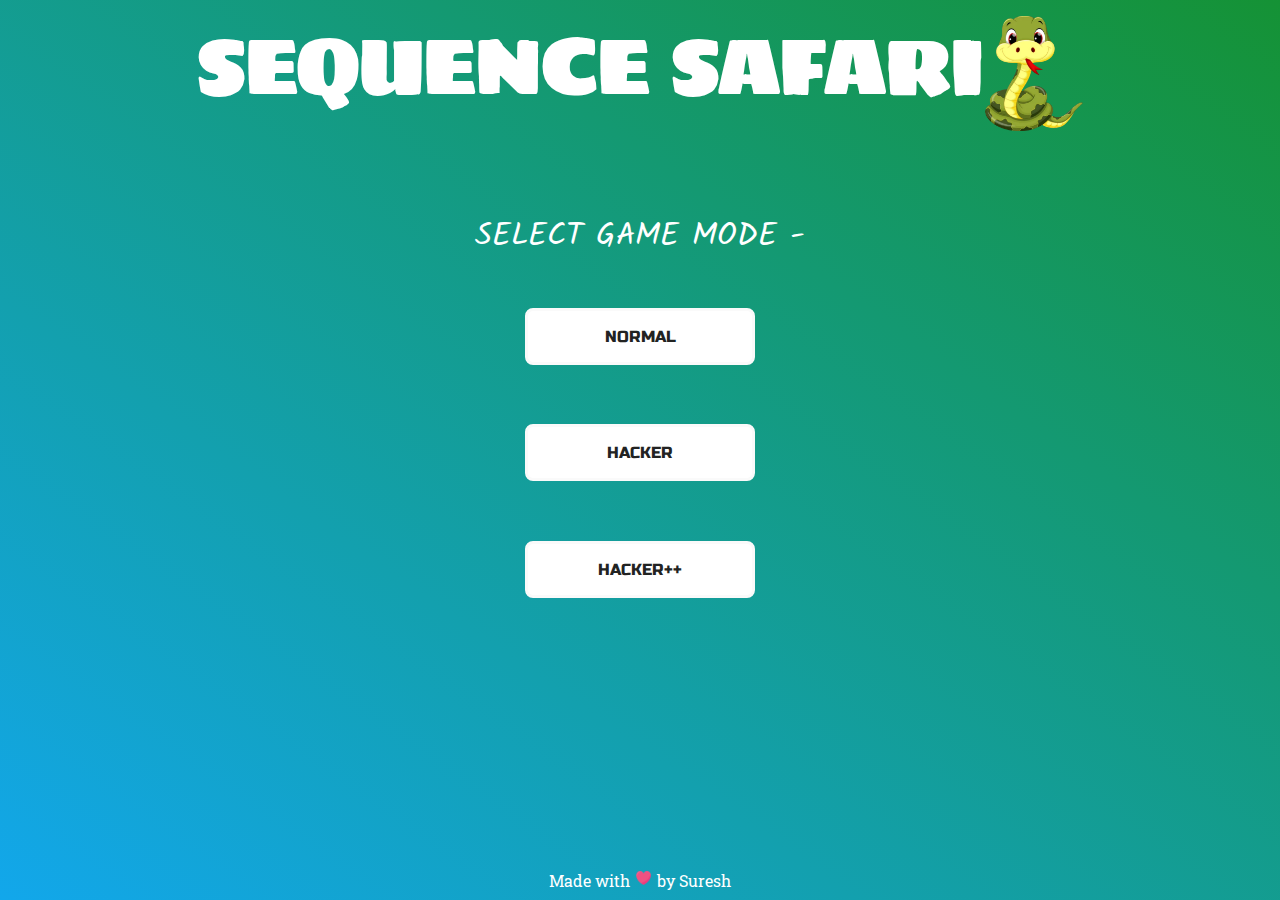
==== index.html @ 435b49c0 "Update" ====
<!DOCTYPE html>
<html lang="en">

<head>
    <meta charset="UTF-8">
    <meta http-equiv="X-UA-Compatible" content="IE=edge">
    <meta name="viewport" content="width=device-width, initial-scale=1.0">
    <title>Sequence Safari</title>
    <link rel="preconnect" href="https://fonts.googleapis.com">
    <link rel="preconnect" href="https://fonts.gstatic.com" crossorigin>
    <link href="https://fonts.googleapis.com/css2?family=Pacifico&family=Sigmar&display=swap" rel="stylesheet">
    <link rel="preconnect" href="https://fonts.googleapis.com">
    <link rel="preconnect" href="https://fonts.gstatic.com" crossorigin>
    <link href="https://fonts.googleapis.com/css2?family=Kalam:wght@700&display=swap" rel="stylesheet">
    <link rel="preconnect" href="https://fonts.googleapis.com">
    <link rel="preconnect" href="https://fonts.gstatic.com" crossorigin>
    <link href="https://fonts.googleapis.com/css2?family=Russo+One&display=swap" rel="stylesheet">
    <link rel="preconnect" href="https://fonts.googleapis.com">
    <link rel="preconnect" href="https://fonts.gstatic.com" crossorigin>
    <link href="https://fonts.googleapis.com/css2?family=Roboto+Slab&display=swap" rel="stylesheet">
    <link rel="stylesheet" href="styles.css">
</head>

<body>
    <header class="heading">
        <p class="gameName">SEQUENCE SAFARI</p>
        <img class="snakeImg" src="images/image_2023-05-04_222039717-removebg-preview.png">
    </header>
    <p class="modes">SELECT GAME MODE -</p>
    <section class="btns">
        <a class="normalMode" href="NORMAL MODE/index.html">NORMAL</a>
        <a class="hackerMode" href="HACKER MODE/index.html">HACKER</a>
        <a class="hacker_Mode" href="HACKER++ MODE/index.html">HACKER++</a>
    </section>
    <footer class="footer">
        <p class="madeBy">Made with <span><img class="heart" src="images/Heart.png"></span> by <a
                href="https://github.com/Suresh-75" target="_blank">Suresh</a>
        </p>
    </footer>
    <script src="main.js" type="module"></script>
</body>

</html>
---- styles.css ----
* {
    margin: 0;
    padding: 0;
    font-family: 'Roboto Slab', serif;
}

body {
    background: linear-gradient(to right top, #12A7EB, #159235);
    background-repeat: no-repeat;
    min-height: 100vh;
    margin: 0;
    padding: 0;
}

.heading {
    display: flex;
    justify-content: center;
}

.gameName {
    font-family: 'Sigmar', cursive;
    font-size: 5rem;
    color: white;
    display: inline-block;
}

.snakeImg {
    width: 100px;
    margin-top: 1rem;
}

.heart {
    width: 15px;
    margin: 2px;
}

.btns {
    padding-top: 1.5rem;
    display: grid;
    grid-template-rows: repeat(4, 1fr);
    gap: 1rem;
    flex-direction: column;
    justify-content: center;
    align-items: center;
    height: 50vmin;
}

.modes {
    margin-top: 5rem;
    text-align: center;
    color: white;
    font-size: 2rem;
    font-family: 'Kalam', cursive;
}

.normalMode {
    margin-top: 5rem;
    border: 3px solid rgb(250, 250, 250);
    transition: 0.2s;
    width: 12rem;
}

.normalMode:hover {
    border: 3px solid rgb(99, 203, 47);
    letter-spacing: 2px;
    box-shadow: 0px 0px 10px green;
    color: rgb(99, 203, 47);
}

.hackerMode {
    margin-top: 5rem;
    border: 3px solid rgb(250, 250, 250);
    transition: 0.3s;
}

.hackerMode:hover {
    border: 3px solid rgb(183, 144, 19);
    letter-spacing: 2px;
    color: rgb(183, 144, 19);
    box-shadow: 0px 0px 10px rgb(193, 158, 44);
}

.hacker_Mode {
    margin-top: 5rem;
    border: 3px solid rgb(250, 250, 250);
    transition: 0.3s;
}

.hacker_Mode:hover {
    border: 3px solid rgb(211, 0, 0);
    letter-spacing: 2px;
    box-shadow: 0px 0px 10px rgb(255, 0, 0);
    color: rgb(210, 0, 0);
}

.btns>a {
    background-color: white;
    padding: 1rem;
    margin: 1rem;
    text-align: center;
    text-decoration: none;
    color: rgb(34, 35, 34);
    border-radius: 0.5rem;
    font-family: 'Russo One', sans-serif;
}


.madeBy {
    text-align: center;
    color: white;
    font-family: 'Roboto Slab', serif;
    position: absolute;
    bottom: 1%;
}

.madeBy a {
    text-decoration: none;
    color: white;
    transition: 0.2s;
}

.madeBy a:hover {
    text-decoration: none;
    color: rgb(0, 0, 0);
}

.footer {
    display: flex;
    justify-content: center;
    align-items: center;
}
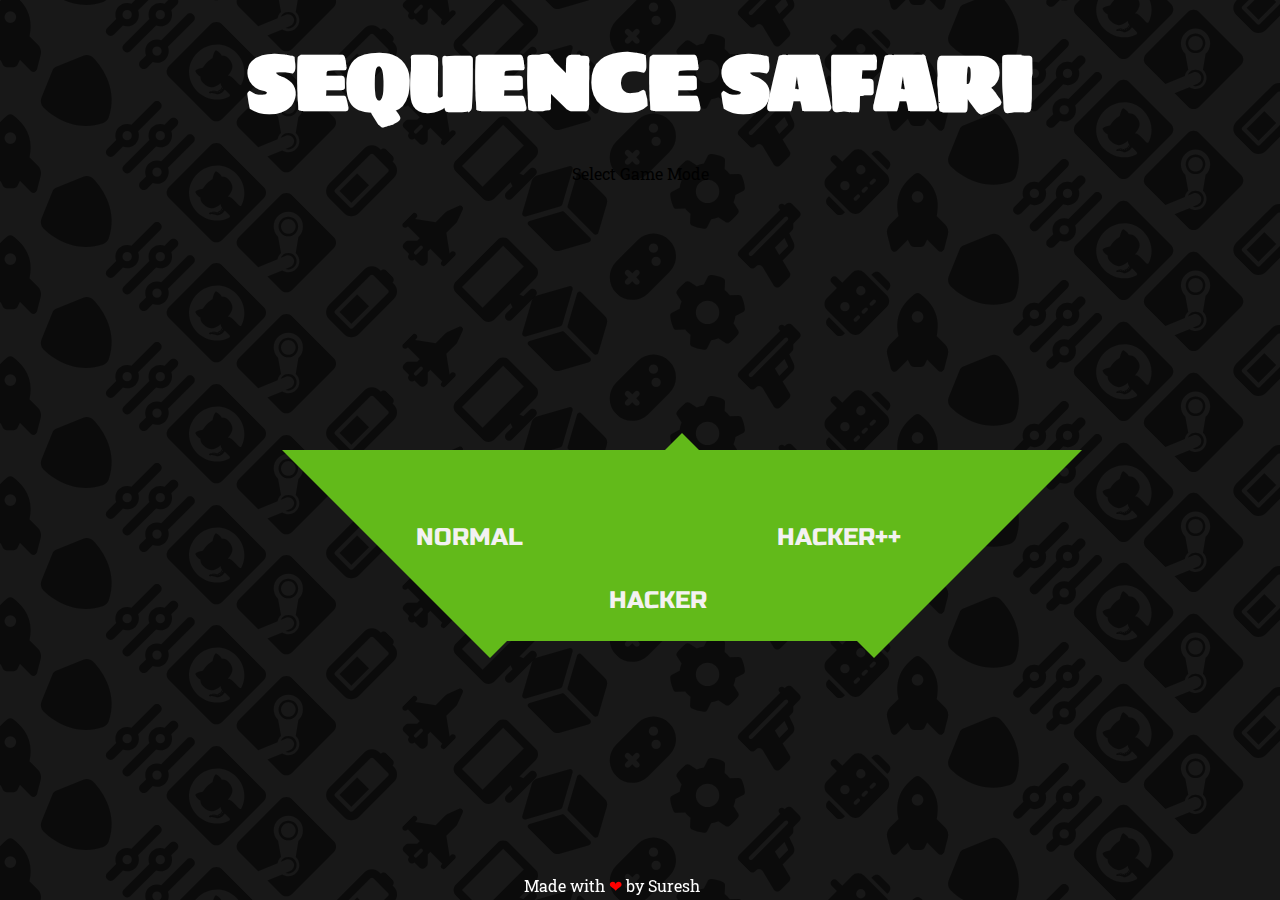
==== commit 1cea447d: "HomePageUpdate" ====
--- a/index.html
+++ b/index.html
@@ -5,7 +5,6 @@
     <meta charset="UTF-8">
     <meta http-equiv="X-UA-Compatible" content="IE=edge">
     <meta name="viewport" content="width=device-width, initial-scale=1.0">
-    <title>Sequence Safari</title>
     <link rel="preconnect" href="https://fonts.googleapis.com">
     <link rel="preconnect" href="https://fonts.gstatic.com" crossorigin>
     <link href="https://fonts.googleapis.com/css2?family=Pacifico&family=Sigmar&display=swap" rel="stylesheet">
@@ -19,25 +18,7133 @@
     <link rel="preconnect" href="https://fonts.gstatic.com" crossorigin>
     <link href="https://fonts.googleapis.com/css2?family=Roboto+Slab&display=swap" rel="stylesheet">
     <link rel="stylesheet" href="styles.css">
+    <title>Document</title>
 </head>
 
+
 <body>
-    <header class="heading">
-        <p class="gameName">SEQUENCE SAFARI</p>
-        <img class="snakeImg" src="images/image_2023-05-04_222039717-removebg-preview.png">
-    </header>
-    <p class="modes">SELECT GAME MODE -</p>
-    <section class="btns">
-        <a class="normalMode" href="NORMAL MODE/index.html">NORMAL</a>
-        <a class="hackerMode" href="HACKER MODE/index.html">HACKER</a>
-        <a class="hacker_Mode" href="HACKER++ MODE/index.html">HACKER++</a>
+
+    <section>
+        <main class="mainContainer">
+            <h1 class="gameName">SEQUENCE SAFARI</h1>
+            <p>Select Game Mode</p>
+            <main class="btns">
+                <span class="normalTri"></span><a href="NORMAL MODE/index.html" class="normalMode">NORMAL</a>
+                <span class="hackerTri"></span><a href="HACKER MODE/index.html" class="hackerMode">HACKER</a>
+                <span class="hackerPlusTri"></span><a href="HACKER++ MODE/index.html"
+                    class="hackerPlusMode">HACKER++</a>
+            </main>
+            <p class="madeBy">Made with <span class="heart"> &#10084;</span> by <a class="myName"
+                    href="https://github.com/Suresh-75" target="_blank">Suresh</a></p>
+        </main>
+
+        <div class="rows">
+            <div>
+                <i>
+                    <svg xmlns="http://www.w3.org/2000/svg"
+                        viewBox="0 0 576 512"><!--! Font Awesome Pro 6.4.0 by @fontawesome - https://fontawesome.com License - https://fontawesome.com/license (Commercial License) Copyright 2023 Fonticons, Inc. -->
+                        <path
+                            d="M64 0C28.7 0 0 28.7 0 64V352c0 35.3 28.7 64 64 64H240l-10.7 32H160c-17.7 0-32 14.3-32 32s14.3 32 32 32H416c17.7 0 32-14.3 32-32s-14.3-32-32-32H346.7L336 416H512c35.3 0 64-28.7 64-64V64c0-35.3-28.7-64-64-64H64zM512 64V288H64V64H512z" />
+                    </svg>
+                </i>
+                <i>
+                    <svg xmlns="http://www.w3.org/2000/svg"
+                        viewBox="0 0 448 512"><!--! Font Awesome Pro 6.4.0 by @fontawesome - https://fontawesome.com License - https://fontawesome.com/license (Commercial License) Copyright 2023 Fonticons, Inc. -->
+                        <path
+                            d="M201 10.3c14.3-7.8 31.6-7.8 46 0L422.3 106c5.1 2.8 8.3 8.2 8.3 14s-3.2 11.2-8.3 14L231.7 238c-4.8 2.6-10.5 2.6-15.3 0L25.7 134c-5.1-2.8-8.3-8.2-8.3-14s3.2-11.2 8.3-14L201 10.3zM23.7 170l176 96c5.1 2.8 8.3 8.2 8.3 14V496c0 5.6-3 10.9-7.8 13.8s-10.9 3-15.8 .3L25 423.1C9.6 414.7 0 398.6 0 381V184c0-5.6 3-10.9 7.8-13.8s10.9-3 15.8-.3zm400.7 0c5-2.7 11-2.6 15.8 .3s7.8 8.1 7.8 13.8V381c0 17.6-9.6 33.7-25 42.1L263.7 510c-5 2.7-11 2.6-15.8-.3s-7.8-8.1-7.8-13.8V280c0-5.9 3.2-11.2 8.3-14l176-96z" />
+                    </svg>
+                </i>
+                <i>
+                    <svg xmlns="http://www.w3.org/2000/svg"
+                        viewBox="0 0 640 512"><!--! Font Awesome Pro 6.4.0 by @fontawesome - https://fontawesome.com License - https://fontawesome.com/license (Commercial License) Copyright 2023 Fonticons, Inc. -->
+                        <path
+                            d="M192 64C86 64 0 150 0 256S86 448 192 448H448c106 0 192-86 192-192s-86-192-192-192H192zM496 168a40 40 0 1 1 0 80 40 40 0 1 1 0-80zM392 304a40 40 0 1 1 80 0 40 40 0 1 1 -80 0zM168 200c0-13.3 10.7-24 24-24s24 10.7 24 24v32h32c13.3 0 24 10.7 24 24s-10.7 24-24 24H216v32c0 13.3-10.7 24-24 24s-24-10.7-24-24V280H136c-13.3 0-24-10.7-24-24s10.7-24 24-24h32V200z" />
+                    </svg>
+                </i>
+                <i>
+                    <svg xmlns="http://www.w3.org/2000/svg"
+                        viewBox="0 0 512 512"><!--! Font Awesome Pro 6.4.0 by @fontawesome - https://fontawesome.com License - https://fontawesome.com/license (Commercial License) Copyright 2023 Fonticons, Inc. -->
+                        <path
+                            d="M495.9 166.6c3.2 8.7 .5 18.4-6.4 24.6l-43.3 39.4c1.1 8.3 1.7 16.8 1.7 25.4s-.6 17.1-1.7 25.4l43.3 39.4c6.9 6.2 9.6 15.9 6.4 24.6c-4.4 11.9-9.7 23.3-15.8 34.3l-4.7 8.1c-6.6 11-14 21.4-22.1 31.2c-5.9 7.2-15.7 9.6-24.5 6.8l-55.7-17.7c-13.4 10.3-28.2 18.9-44 25.4l-12.5 57.1c-2 9.1-9 16.3-18.2 17.8c-13.8 2.3-28 3.5-42.5 3.5s-28.7-1.2-42.5-3.5c-9.2-1.5-16.2-8.7-18.2-17.8l-12.5-57.1c-15.8-6.5-30.6-15.1-44-25.4L83.1 425.9c-8.8 2.8-18.6 .3-24.5-6.8c-8.1-9.8-15.5-20.2-22.1-31.2l-4.7-8.1c-6.1-11-11.4-22.4-15.8-34.3c-3.2-8.7-.5-18.4 6.4-24.6l43.3-39.4C64.6 273.1 64 264.6 64 256s.6-17.1 1.7-25.4L22.4 191.2c-6.9-6.2-9.6-15.9-6.4-24.6c4.4-11.9 9.7-23.3 15.8-34.3l4.7-8.1c6.6-11 14-21.4 22.1-31.2c5.9-7.2 15.7-9.6 24.5-6.8l55.7 17.7c13.4-10.3 28.2-18.9 44-25.4l12.5-57.1c2-9.1 9-16.3 18.2-17.8C227.3 1.2 241.5 0 256 0s28.7 1.2 42.5 3.5c9.2 1.5 16.2 8.7 18.2 17.8l12.5 57.1c15.8 6.5 30.6 15.1 44 25.4l55.7-17.7c8.8-2.8 18.6-.3 24.5 6.8c8.1 9.8 15.5 20.2 22.1 31.2l4.7 8.1c6.1 11 11.4 22.4 15.8 34.3zM256 336a80 80 0 1 0 0-160 80 80 0 1 0 0 160z" />
+                    </svg>
+                </i>
+                <i>
+                    <svg xmlns="http://www.w3.org/2000/svg"
+                        viewBox="0 0 576 512"><!--! Font Awesome Pro 6.4.0 by @fontawesome - https://fontawesome.com License - https://fontawesome.com/license (Commercial License) Copyright 2023 Fonticons, Inc. -->
+                        <path
+                            d="M528 56c0-13.3-10.7-24-24-24s-24 10.7-24 24v8H32C14.3 64 0 78.3 0 96V208c0 17.7 14.3 32 32 32H42c20.8 0 36.1 19.6 31 39.8L33 440.2c-2.4 9.6-.2 19.7 5.8 27.5S54.1 480 64 480h96c14.7 0 27.5-10 31-24.2L217 352H321.4c23.7 0 44.8-14.9 52.7-37.2L400.9 240H432c8.5 0 16.6-3.4 22.6-9.4L477.3 208H544c17.7 0 32-14.3 32-32V96c0-17.7-14.3-32-32-32H528V56zM321.4 304H229l16-64h105l-21 58.7c-1.1 3.2-4.2 5.3-7.5 5.3zM80 128H464c8.8 0 16 7.2 16 16s-7.2 16-16 16H80c-8.8 0-16-7.2-16-16s7.2-16 16-16z" />
+                    </svg>
+                </i>
+                <i>
+                    <svg xmlns="http://www.w3.org/2000/svg"
+                        viewBox="0 0 640 512"><!--! Font Awesome Pro 6.4.0 by @fontawesome - https://fontawesome.com License - https://fontawesome.com/license (Commercial License) Copyright 2023 Fonticons, Inc. -->
+                        <path
+                            d="M320 0c17.7 0 32 14.3 32 32V96H472c39.8 0 72 32.2 72 72V440c0 39.8-32.2 72-72 72H168c-39.8 0-72-32.2-72-72V168c0-39.8 32.2-72 72-72H288V32c0-17.7 14.3-32 32-32zM208 384c-8.8 0-16 7.2-16 16s7.2 16 16 16h32c8.8 0 16-7.2 16-16s-7.2-16-16-16H208zm96 0c-8.8 0-16 7.2-16 16s7.2 16 16 16h32c8.8 0 16-7.2 16-16s-7.2-16-16-16H304zm96 0c-8.8 0-16 7.2-16 16s7.2 16 16 16h32c8.8 0 16-7.2 16-16s-7.2-16-16-16H400zM264 256a40 40 0 1 0 -80 0 40 40 0 1 0 80 0zm152 40a40 40 0 1 0 0-80 40 40 0 1 0 0 80zM48 224H64V416H48c-26.5 0-48-21.5-48-48V272c0-26.5 21.5-48 48-48zm544 0c26.5 0 48 21.5 48 48v96c0 26.5-21.5 48-48 48H576V224h16z" />
+                    </svg>
+                </i>
+                <i>
+                    <svg xmlns="http://www.w3.org/2000/svg"
+                        viewBox="0 0 512 512"><!--! Font Awesome Pro 6.4.0 by @fontawesome - https://fontawesome.com License - https://fontawesome.com/license (Commercial License) Copyright 2023 Fonticons, Inc. -->
+                        <path
+                            d="M156.6 384.9L125.7 354c-8.5-8.5-11.5-20.8-7.7-32.2c3-8.9 7-20.5 11.8-33.8L24 288c-8.6 0-16.6-4.6-20.9-12.1s-4.2-16.7 .2-24.1l52.5-88.5c13-21.9 36.5-35.3 61.9-35.3l82.3 0c2.4-4 4.8-7.7 7.2-11.3C289.1-4.1 411.1-8.1 483.9 5.3c11.6 2.1 20.6 11.2 22.8 22.8c13.4 72.9 9.3 194.8-111.4 276.7c-3.5 2.4-7.3 4.8-11.3 7.2v82.3c0 25.4-13.4 49-35.3 61.9l-88.5 52.5c-7.4 4.4-16.6 4.5-24.1 .2s-12.1-12.2-12.1-20.9V380.8c-14.1 4.9-26.4 8.9-35.7 11.9c-11.2 3.6-23.4 .5-31.8-7.8zM384 168a40 40 0 1 0 0-80 40 40 0 1 0 0 80z" />
+                    </svg>
+                </i>
+                <i>
+                    <svg xmlns="http://www.w3.org/2000/svg"
+                        viewBox="0 0 512 512"><!--! Font Awesome Pro 6.4.0 by @fontawesome - https://fontawesome.com License - https://fontawesome.com/license (Commercial License) Copyright 2023 Fonticons, Inc. -->
+                        <path
+                            d="M256 0c4.6 0 9.2 1 13.4 2.9L457.7 82.8c22 9.3 38.4 31 38.3 57.2c-.5 99.2-41.3 280.7-213.6 363.2c-16.7 8-36.1 8-52.8 0C57.3 420.7 16.5 239.2 16 140c-.1-26.2 16.3-47.9 38.3-57.2L242.7 2.9C246.8 1 251.4 0 256 0z" />
+                    </svg>
+                </i>
+                <i>
+                    <svg xmlns="http://www.w3.org/2000/svg"
+                        viewBox="0 0 512 512"><!--! Font Awesome Pro 6.4.0 by @fontawesome - https://fontawesome.com License - https://fontawesome.com/license (Commercial License) Copyright 2023 Fonticons, Inc. -->
+                        <path
+                            d="M0 416c0 17.7 14.3 32 32 32l54.7 0c12.3 28.3 40.5 48 73.3 48s61-19.7 73.3-48L480 448c17.7 0 32-14.3 32-32s-14.3-32-32-32l-246.7 0c-12.3-28.3-40.5-48-73.3-48s-61 19.7-73.3 48L32 384c-17.7 0-32 14.3-32 32zm128 0a32 32 0 1 1 64 0 32 32 0 1 1 -64 0zM320 256a32 32 0 1 1 64 0 32 32 0 1 1 -64 0zm32-80c-32.8 0-61 19.7-73.3 48L32 224c-17.7 0-32 14.3-32 32s14.3 32 32 32l246.7 0c12.3 28.3 40.5 48 73.3 48s61-19.7 73.3-48l54.7 0c17.7 0 32-14.3 32-32s-14.3-32-32-32l-54.7 0c-12.3-28.3-40.5-48-73.3-48zM192 128a32 32 0 1 1 0-64 32 32 0 1 1 0 64zm73.3-64C253 35.7 224.8 16 192 16s-61 19.7-73.3 48L32 64C14.3 64 0 78.3 0 96s14.3 32 32 32l86.7 0c12.3 28.3 40.5 48 73.3 48s61-19.7 73.3-48L480 128c17.7 0 32-14.3 32-32s-14.3-32-32-32L265.3 64z" />
+                    </svg>
+                </i>
+                <i>
+                    <svg xmlns="http://www.w3.org/2000/svg"
+                        viewBox="0 0 448 512"><!--! Font Awesome Pro 6.4.0 by @fontawesome - https://fontawesome.com License - https://fontawesome.com/license (Commercial License) Copyright 2023 Fonticons, Inc. -->
+                        <path
+                            d="M400 32H48C21.5 32 0 53.5 0 80v352c0 26.5 21.5 48 48 48h352c26.5 0 48-21.5 48-48V80c0-26.5-21.5-48-48-48zM277.3 415.7c-8.4 1.5-11.5-3.7-11.5-8 0-5.4.2-33 .2-55.3 0-15.6-5.2-25.5-11.3-30.7 37-4.1 76-9.2 76-73.1 0-18.2-6.5-27.3-17.1-39 1.7-4.3 7.4-22-1.7-45-13.9-4.3-45.7 17.9-45.7 17.9-13.2-3.7-27.5-5.6-41.6-5.6-14.1 0-28.4 1.9-41.6 5.6 0 0-31.8-22.2-45.7-17.9-9.1 22.9-3.5 40.6-1.7 45-10.6 11.7-15.6 20.8-15.6 39 0 63.6 37.3 69 74.3 73.1-4.8 4.3-9.1 11.7-10.6 22.3-9.5 4.3-33.8 11.7-48.3-13.9-9.1-15.8-25.5-17.1-25.5-17.1-16.2-.2-1.1 10.2-1.1 10.2 10.8 5 18.4 24.2 18.4 24.2 9.7 29.7 56.1 19.7 56.1 19.7 0 13.9.2 36.5.2 40.6 0 4.3-3 9.5-11.5 8-66-22.1-112.2-84.9-112.2-158.3 0-91.8 70.2-161.5 162-161.5S388 165.6 388 257.4c.1 73.4-44.7 136.3-110.7 158.3zm-98.1-61.1c-1.9.4-3.7-.4-3.9-1.7-.2-1.5 1.1-2.8 3-3.2 1.9-.2 3.7.6 3.9 1.9.3 1.3-1 2.6-3 3zm-9.5-.9c0 1.3-1.5 2.4-3.5 2.4-2.2.2-3.7-.9-3.7-2.4 0-1.3 1.5-2.4 3.5-2.4 1.9-.2 3.7.9 3.7 2.4zm-13.7-1.1c-.4 1.3-2.4 1.9-4.1 1.3-1.9-.4-3.2-1.9-2.8-3.2.4-1.3 2.4-1.9 4.1-1.5 2 .6 3.3 2.1 2.8 3.4zm-12.3-5.4c-.9 1.1-2.8.9-4.3-.6-1.5-1.3-1.9-3.2-.9-4.1.9-1.1 2.8-.9 4.3.6 1.3 1.3 1.8 3.3.9 4.1zm-9.1-9.1c-.9.6-2.6 0-3.7-1.5s-1.1-3.2 0-3.9c1.1-.9 2.8-.2 3.7 1.3 1.1 1.5 1.1 3.3 0 4.1zm-6.5-9.7c-.9.9-2.4.4-3.5-.6-1.1-1.3-1.3-2.8-.4-3.5.9-.9 2.4-.4 3.5.6 1.1 1.3 1.3 2.8.4 3.5zm-6.7-7.4c-.4.9-1.7 1.1-2.8.4-1.3-.6-1.9-1.7-1.5-2.6.4-.6 1.5-.9 2.8-.4 1.3.7 1.9 1.8 1.5 2.6z" />
+                    </svg>
+                </i>
+                <i>
+                    <svg xmlns="http://www.w3.org/2000/svg"
+                        viewBox="0 0 448 512"><!--! Font Awesome Pro 6.4.0 by @fontawesome - https://fontawesome.com License - https://fontawesome.com/license (Commercial License) Copyright 2023 Fonticons, Inc. -->
+                        <path
+                            d="M185.2 356.5c7.7-18.5-1-39.7-19.6-47.4l-29.5-12.2c11.4-4.3 24.3-4.5 36.4.5 12.2 5.1 21.6 14.6 26.7 26.7 5 12.2 5 25.6-.1 37.7-10.5 25.1-39.4 37-64.6 26.5-11.6-4.8-20.4-13.6-25.4-24.2l28.5 11.8c18.6 7.8 39.9-.9 47.6-19.4zM400 32H48C21.5 32 0 53.5 0 80v160.7l116.6 48.1c12-8.2 26.2-12.1 40.7-11.3l55.4-80.2v-1.1c0-48.2 39.3-87.5 87.6-87.5s87.6 39.3 87.6 87.5c0 49.2-40.9 88.7-89.6 87.5l-79 56.3c1.6 38.5-29.1 68.8-65.7 68.8-31.8 0-58.5-22.7-64.5-52.7L0 319.2V432c0 26.5 21.5 48 48 48h352c26.5 0 48-21.5 48-48V80c0-26.5-21.5-48-48-48zm-99.7 222.5c-32.2 0-58.4-26.1-58.4-58.3s26.2-58.3 58.4-58.3 58.4 26.2 58.4 58.3-26.2 58.3-58.4 58.3zm.1-14.6c24.2 0 43.9-19.6 43.9-43.8 0-24.2-19.6-43.8-43.9-43.8-24.2 0-43.9 19.6-43.9 43.8 0 24.2 19.7 43.8 43.9 43.8z" />
+                    </svg>
+                </i>
+                <i>
+                    <svg xmlns="http://www.w3.org/2000/svg"
+                        viewBox="0 0 576 512"><!--! Font Awesome Pro 6.4.0 by @fontawesome - https://fontawesome.com License - https://fontawesome.com/license (Commercial License) Copyright 2023 Fonticons, Inc. -->
+                        <path
+                            d="M464 160c8.8 0 16 7.2 16 16V336c0 8.8-7.2 16-16 16H80c-8.8 0-16-7.2-16-16V176c0-8.8 7.2-16 16-16H464zM80 96C35.8 96 0 131.8 0 176V336c0 44.2 35.8 80 80 80H464c44.2 0 80-35.8 80-80V320c17.7 0 32-14.3 32-32V224c0-17.7-14.3-32-32-32V176c0-44.2-35.8-80-80-80H80zm208 96H96V320H288V192z" />
+                    </svg>
+                </i>
+                <i>
+                    <svg xmlns="http://www.w3.org/2000/svg"
+                        viewBox="0 0 640 512"><!--! Font Awesome Pro 6.4.0 by @fontawesome - https://fontawesome.com License - https://fontawesome.com/license (Commercial License) Copyright 2023 Fonticons, Inc. -->
+                        <path
+                            d="M160 24c0-13.3 10.7-24 24-24H296c13.3 0 24 10.7 24 24s-10.7 24-24 24H280L384 192H500.4c7.7 0 15.3 1.4 22.5 4.1L625 234.4c9 3.4 15 12 15 21.6s-6 18.2-15 21.6L522.9 315.9c-7.2 2.7-14.8 4.1-22.5 4.1H384L280 464h16c13.3 0 24 10.7 24 24s-10.7 24-24 24H184c-13.3 0-24-10.7-24-24s10.7-24 24-24h8V320H160l-54.6 54.6c-6 6-14.1 9.4-22.6 9.4H64c-17.7 0-32-14.3-32-32V288c-17.7 0-32-14.3-32-32s14.3-32 32-32V160c0-17.7 14.3-32 32-32H82.7c8.5 0 16.6 3.4 22.6 9.4L160 192h32V48h-8c-13.3 0-24-10.7-24-24zM80 240c-8.8 0-16 7.2-16 16s7.2 16 16 16h64c8.8 0 16-7.2 16-16s-7.2-16-16-16H80z" />
+                    </svg>
+                </i>
+            </div>
+            <div>
+                <i>
+                    <svg xmlns="http://www.w3.org/2000/svg"
+                        viewBox="0 0 576 512"><!--! Font Awesome Pro 6.4.0 by @fontawesome - https://fontawesome.com License - https://fontawesome.com/license (Commercial License) Copyright 2023 Fonticons, Inc. -->
+                        <path
+                            d="M64 0C28.7 0 0 28.7 0 64V352c0 35.3 28.7 64 64 64H240l-10.7 32H160c-17.7 0-32 14.3-32 32s14.3 32 32 32H416c17.7 0 32-14.3 32-32s-14.3-32-32-32H346.7L336 416H512c35.3 0 64-28.7 64-64V64c0-35.3-28.7-64-64-64H64zM512 64V288H64V64H512z" />
+                    </svg>
+                </i>
+                <i>
+                    <svg xmlns="http://www.w3.org/2000/svg"
+                        viewBox="0 0 448 512"><!--! Font Awesome Pro 6.4.0 by @fontawesome - https://fontawesome.com License - https://fontawesome.com/license (Commercial License) Copyright 2023 Fonticons, Inc. -->
+                        <path
+                            d="M201 10.3c14.3-7.8 31.6-7.8 46 0L422.3 106c5.1 2.8 8.3 8.2 8.3 14s-3.2 11.2-8.3 14L231.7 238c-4.8 2.6-10.5 2.6-15.3 0L25.7 134c-5.1-2.8-8.3-8.2-8.3-14s3.2-11.2 8.3-14L201 10.3zM23.7 170l176 96c5.1 2.8 8.3 8.2 8.3 14V496c0 5.6-3 10.9-7.8 13.8s-10.9 3-15.8 .3L25 423.1C9.6 414.7 0 398.6 0 381V184c0-5.6 3-10.9 7.8-13.8s10.9-3 15.8-.3zm400.7 0c5-2.7 11-2.6 15.8 .3s7.8 8.1 7.8 13.8V381c0 17.6-9.6 33.7-25 42.1L263.7 510c-5 2.7-11 2.6-15.8-.3s-7.8-8.1-7.8-13.8V280c0-5.9 3.2-11.2 8.3-14l176-96z" />
+                    </svg>
+                </i>
+                <i>
+                    <svg xmlns="http://www.w3.org/2000/svg"
+                        viewBox="0 0 640 512"><!--! Font Awesome Pro 6.4.0 by @fontawesome - https://fontawesome.com License - https://fontawesome.com/license (Commercial License) Copyright 2023 Fonticons, Inc. -->
+                        <path
+                            d="M192 64C86 64 0 150 0 256S86 448 192 448H448c106 0 192-86 192-192s-86-192-192-192H192zM496 168a40 40 0 1 1 0 80 40 40 0 1 1 0-80zM392 304a40 40 0 1 1 80 0 40 40 0 1 1 -80 0zM168 200c0-13.3 10.7-24 24-24s24 10.7 24 24v32h32c13.3 0 24 10.7 24 24s-10.7 24-24 24H216v32c0 13.3-10.7 24-24 24s-24-10.7-24-24V280H136c-13.3 0-24-10.7-24-24s10.7-24 24-24h32V200z" />
+                    </svg>
+                </i>
+                <i>
+                    <svg xmlns="http://www.w3.org/2000/svg"
+                        viewBox="0 0 512 512"><!--! Font Awesome Pro 6.4.0 by @fontawesome - https://fontawesome.com License - https://fontawesome.com/license (Commercial License) Copyright 2023 Fonticons, Inc. -->
+                        <path
+                            d="M495.9 166.6c3.2 8.7 .5 18.4-6.4 24.6l-43.3 39.4c1.1 8.3 1.7 16.8 1.7 25.4s-.6 17.1-1.7 25.4l43.3 39.4c6.9 6.2 9.6 15.9 6.4 24.6c-4.4 11.9-9.7 23.3-15.8 34.3l-4.7 8.1c-6.6 11-14 21.4-22.1 31.2c-5.9 7.2-15.7 9.6-24.5 6.8l-55.7-17.7c-13.4 10.3-28.2 18.9-44 25.4l-12.5 57.1c-2 9.1-9 16.3-18.2 17.8c-13.8 2.3-28 3.5-42.5 3.5s-28.7-1.2-42.5-3.5c-9.2-1.5-16.2-8.7-18.2-17.8l-12.5-57.1c-15.8-6.5-30.6-15.1-44-25.4L83.1 425.9c-8.8 2.8-18.6 .3-24.5-6.8c-8.1-9.8-15.5-20.2-22.1-31.2l-4.7-8.1c-6.1-11-11.4-22.4-15.8-34.3c-3.2-8.7-.5-18.4 6.4-24.6l43.3-39.4C64.6 273.1 64 264.6 64 256s.6-17.1 1.7-25.4L22.4 191.2c-6.9-6.2-9.6-15.9-6.4-24.6c4.4-11.9 9.7-23.3 15.8-34.3l4.7-8.1c6.6-11 14-21.4 22.1-31.2c5.9-7.2 15.7-9.6 24.5-6.8l55.7 17.7c13.4-10.3 28.2-18.9 44-25.4l12.5-57.1c2-9.1 9-16.3 18.2-17.8C227.3 1.2 241.5 0 256 0s28.7 1.2 42.5 3.5c9.2 1.5 16.2 8.7 18.2 17.8l12.5 57.1c15.8 6.5 30.6 15.1 44 25.4l55.7-17.7c8.8-2.8 18.6-.3 24.5 6.8c8.1 9.8 15.5 20.2 22.1 31.2l4.7 8.1c6.1 11 11.4 22.4 15.8 34.3zM256 336a80 80 0 1 0 0-160 80 80 0 1 0 0 160z" />
+                    </svg>
+                </i>
+                <i>
+                    <svg xmlns="http://www.w3.org/2000/svg"
+                        viewBox="0 0 576 512"><!--! Font Awesome Pro 6.4.0 by @fontawesome - https://fontawesome.com License - https://fontawesome.com/license (Commercial License) Copyright 2023 Fonticons, Inc. -->
+                        <path
+                            d="M528 56c0-13.3-10.7-24-24-24s-24 10.7-24 24v8H32C14.3 64 0 78.3 0 96V208c0 17.7 14.3 32 32 32H42c20.8 0 36.1 19.6 31 39.8L33 440.2c-2.4 9.6-.2 19.7 5.8 27.5S54.1 480 64 480h96c14.7 0 27.5-10 31-24.2L217 352H321.4c23.7 0 44.8-14.9 52.7-37.2L400.9 240H432c8.5 0 16.6-3.4 22.6-9.4L477.3 208H544c17.7 0 32-14.3 32-32V96c0-17.7-14.3-32-32-32H528V56zM321.4 304H229l16-64h105l-21 58.7c-1.1 3.2-4.2 5.3-7.5 5.3zM80 128H464c8.8 0 16 7.2 16 16s-7.2 16-16 16H80c-8.8 0-16-7.2-16-16s7.2-16 16-16z" />
+                    </svg>
+                </i>
+                <i>
+                    <svg xmlns="http://www.w3.org/2000/svg"
+                        viewBox="0 0 640 512"><!--! Font Awesome Pro 6.4.0 by @fontawesome - https://fontawesome.com License - https://fontawesome.com/license (Commercial License) Copyright 2023 Fonticons, Inc. -->
+                        <path
+                            d="M320 0c17.7 0 32 14.3 32 32V96H472c39.8 0 72 32.2 72 72V440c0 39.8-32.2 72-72 72H168c-39.8 0-72-32.2-72-72V168c0-39.8 32.2-72 72-72H288V32c0-17.7 14.3-32 32-32zM208 384c-8.8 0-16 7.2-16 16s7.2 16 16 16h32c8.8 0 16-7.2 16-16s-7.2-16-16-16H208zm96 0c-8.8 0-16 7.2-16 16s7.2 16 16 16h32c8.8 0 16-7.2 16-16s-7.2-16-16-16H304zm96 0c-8.8 0-16 7.2-16 16s7.2 16 16 16h32c8.8 0 16-7.2 16-16s-7.2-16-16-16H400zM264 256a40 40 0 1 0 -80 0 40 40 0 1 0 80 0zm152 40a40 40 0 1 0 0-80 40 40 0 1 0 0 80zM48 224H64V416H48c-26.5 0-48-21.5-48-48V272c0-26.5 21.5-48 48-48zm544 0c26.5 0 48 21.5 48 48v96c0 26.5-21.5 48-48 48H576V224h16z" />
+                    </svg>
+                </i>
+                <i>
+                    <svg xmlns="http://www.w3.org/2000/svg"
+                        viewBox="0 0 512 512"><!--! Font Awesome Pro 6.4.0 by @fontawesome - https://fontawesome.com License - https://fontawesome.com/license (Commercial License) Copyright 2023 Fonticons, Inc. -->
+                        <path
+                            d="M156.6 384.9L125.7 354c-8.5-8.5-11.5-20.8-7.7-32.2c3-8.9 7-20.5 11.8-33.8L24 288c-8.6 0-16.6-4.6-20.9-12.1s-4.2-16.7 .2-24.1l52.5-88.5c13-21.9 36.5-35.3 61.9-35.3l82.3 0c2.4-4 4.8-7.7 7.2-11.3C289.1-4.1 411.1-8.1 483.9 5.3c11.6 2.1 20.6 11.2 22.8 22.8c13.4 72.9 9.3 194.8-111.4 276.7c-3.5 2.4-7.3 4.8-11.3 7.2v82.3c0 25.4-13.4 49-35.3 61.9l-88.5 52.5c-7.4 4.4-16.6 4.5-24.1 .2s-12.1-12.2-12.1-20.9V380.8c-14.1 4.9-26.4 8.9-35.7 11.9c-11.2 3.6-23.4 .5-31.8-7.8zM384 168a40 40 0 1 0 0-80 40 40 0 1 0 0 80z" />
+                    </svg>
+                </i>
+                <i>
+                    <svg xmlns="http://www.w3.org/2000/svg"
+                        viewBox="0 0 512 512"><!--! Font Awesome Pro 6.4.0 by @fontawesome - https://fontawesome.com License - https://fontawesome.com/license (Commercial License) Copyright 2023 Fonticons, Inc. -->
+                        <path
+                            d="M256 0c4.6 0 9.2 1 13.4 2.9L457.7 82.8c22 9.3 38.4 31 38.3 57.2c-.5 99.2-41.3 280.7-213.6 363.2c-16.7 8-36.1 8-52.8 0C57.3 420.7 16.5 239.2 16 140c-.1-26.2 16.3-47.9 38.3-57.2L242.7 2.9C246.8 1 251.4 0 256 0z" />
+                    </svg>
+                </i>
+                <i>
+                    <svg xmlns="http://www.w3.org/2000/svg"
+                        viewBox="0 0 512 512"><!--! Font Awesome Pro 6.4.0 by @fontawesome - https://fontawesome.com License - https://fontawesome.com/license (Commercial License) Copyright 2023 Fonticons, Inc. -->
+                        <path
+                            d="M0 416c0 17.7 14.3 32 32 32l54.7 0c12.3 28.3 40.5 48 73.3 48s61-19.7 73.3-48L480 448c17.7 0 32-14.3 32-32s-14.3-32-32-32l-246.7 0c-12.3-28.3-40.5-48-73.3-48s-61 19.7-73.3 48L32 384c-17.7 0-32 14.3-32 32zm128 0a32 32 0 1 1 64 0 32 32 0 1 1 -64 0zM320 256a32 32 0 1 1 64 0 32 32 0 1 1 -64 0zm32-80c-32.8 0-61 19.7-73.3 48L32 224c-17.7 0-32 14.3-32 32s14.3 32 32 32l246.7 0c12.3 28.3 40.5 48 73.3 48s61-19.7 73.3-48l54.7 0c17.7 0 32-14.3 32-32s-14.3-32-32-32l-54.7 0c-12.3-28.3-40.5-48-73.3-48zM192 128a32 32 0 1 1 0-64 32 32 0 1 1 0 64zm73.3-64C253 35.7 224.8 16 192 16s-61 19.7-73.3 48L32 64C14.3 64 0 78.3 0 96s14.3 32 32 32l86.7 0c12.3 28.3 40.5 48 73.3 48s61-19.7 73.3-48L480 128c17.7 0 32-14.3 32-32s-14.3-32-32-32L265.3 64z" />
+                    </svg>
+                </i>
+                <i>
+                    <svg xmlns="http://www.w3.org/2000/svg"
+                        viewBox="0 0 448 512"><!--! Font Awesome Pro 6.4.0 by @fontawesome - https://fontawesome.com License - https://fontawesome.com/license (Commercial License) Copyright 2023 Fonticons, Inc. -->
+                        <path
+                            d="M400 32H48C21.5 32 0 53.5 0 80v352c0 26.5 21.5 48 48 48h352c26.5 0 48-21.5 48-48V80c0-26.5-21.5-48-48-48zM277.3 415.7c-8.4 1.5-11.5-3.7-11.5-8 0-5.4.2-33 .2-55.3 0-15.6-5.2-25.5-11.3-30.7 37-4.1 76-9.2 76-73.1 0-18.2-6.5-27.3-17.1-39 1.7-4.3 7.4-22-1.7-45-13.9-4.3-45.7 17.9-45.7 17.9-13.2-3.7-27.5-5.6-41.6-5.6-14.1 0-28.4 1.9-41.6 5.6 0 0-31.8-22.2-45.7-17.9-9.1 22.9-3.5 40.6-1.7 45-10.6 11.7-15.6 20.8-15.6 39 0 63.6 37.3 69 74.3 73.1-4.8 4.3-9.1 11.7-10.6 22.3-9.5 4.3-33.8 11.7-48.3-13.9-9.1-15.8-25.5-17.1-25.5-17.1-16.2-.2-1.1 10.2-1.1 10.2 10.8 5 18.4 24.2 18.4 24.2 9.7 29.7 56.1 19.7 56.1 19.7 0 13.9.2 36.5.2 40.6 0 4.3-3 9.5-11.5 8-66-22.1-112.2-84.9-112.2-158.3 0-91.8 70.2-161.5 162-161.5S388 165.6 388 257.4c.1 73.4-44.7 136.3-110.7 158.3zm-98.1-61.1c-1.9.4-3.7-.4-3.9-1.7-.2-1.5 1.1-2.8 3-3.2 1.9-.2 3.7.6 3.9 1.9.3 1.3-1 2.6-3 3zm-9.5-.9c0 1.3-1.5 2.4-3.5 2.4-2.2.2-3.7-.9-3.7-2.4 0-1.3 1.5-2.4 3.5-2.4 1.9-.2 3.7.9 3.7 2.4zm-13.7-1.1c-.4 1.3-2.4 1.9-4.1 1.3-1.9-.4-3.2-1.9-2.8-3.2.4-1.3 2.4-1.9 4.1-1.5 2 .6 3.3 2.1 2.8 3.4zm-12.3-5.4c-.9 1.1-2.8.9-4.3-.6-1.5-1.3-1.9-3.2-.9-4.1.9-1.1 2.8-.9 4.3.6 1.3 1.3 1.8 3.3.9 4.1zm-9.1-9.1c-.9.6-2.6 0-3.7-1.5s-1.1-3.2 0-3.9c1.1-.9 2.8-.2 3.7 1.3 1.1 1.5 1.1 3.3 0 4.1zm-6.5-9.7c-.9.9-2.4.4-3.5-.6-1.1-1.3-1.3-2.8-.4-3.5.9-.9 2.4-.4 3.5.6 1.1 1.3 1.3 2.8.4 3.5zm-6.7-7.4c-.4.9-1.7 1.1-2.8.4-1.3-.6-1.9-1.7-1.5-2.6.4-.6 1.5-.9 2.8-.4 1.3.7 1.9 1.8 1.5 2.6z" />
+                    </svg>
+                </i>
+                <i>
+                    <svg xmlns="http://www.w3.org/2000/svg"
+                        viewBox="0 0 448 512"><!--! Font Awesome Pro 6.4.0 by @fontawesome - https://fontawesome.com License - https://fontawesome.com/license (Commercial License) Copyright 2023 Fonticons, Inc. -->
+                        <path
+                            d="M185.2 356.5c7.7-18.5-1-39.7-19.6-47.4l-29.5-12.2c11.4-4.3 24.3-4.5 36.4.5 12.2 5.1 21.6 14.6 26.7 26.7 5 12.2 5 25.6-.1 37.7-10.5 25.1-39.4 37-64.6 26.5-11.6-4.8-20.4-13.6-25.4-24.2l28.5 11.8c18.6 7.8 39.9-.9 47.6-19.4zM400 32H48C21.5 32 0 53.5 0 80v160.7l116.6 48.1c12-8.2 26.2-12.1 40.7-11.3l55.4-80.2v-1.1c0-48.2 39.3-87.5 87.6-87.5s87.6 39.3 87.6 87.5c0 49.2-40.9 88.7-89.6 87.5l-79 56.3c1.6 38.5-29.1 68.8-65.7 68.8-31.8 0-58.5-22.7-64.5-52.7L0 319.2V432c0 26.5 21.5 48 48 48h352c26.5 0 48-21.5 48-48V80c0-26.5-21.5-48-48-48zm-99.7 222.5c-32.2 0-58.4-26.1-58.4-58.3s26.2-58.3 58.4-58.3 58.4 26.2 58.4 58.3-26.2 58.3-58.4 58.3zm.1-14.6c24.2 0 43.9-19.6 43.9-43.8 0-24.2-19.6-43.8-43.9-43.8-24.2 0-43.9 19.6-43.9 43.8 0 24.2 19.7 43.8 43.9 43.8z" />
+                    </svg>
+                </i>
+                <i>
+                    <svg xmlns="http://www.w3.org/2000/svg"
+                        viewBox="0 0 576 512"><!--! Font Awesome Pro 6.4.0 by @fontawesome - https://fontawesome.com License - https://fontawesome.com/license (Commercial License) Copyright 2023 Fonticons, Inc. -->
+                        <path
+                            d="M464 160c8.8 0 16 7.2 16 16V336c0 8.8-7.2 16-16 16H80c-8.8 0-16-7.2-16-16V176c0-8.8 7.2-16 16-16H464zM80 96C35.8 96 0 131.8 0 176V336c0 44.2 35.8 80 80 80H464c44.2 0 80-35.8 80-80V320c17.7 0 32-14.3 32-32V224c0-17.7-14.3-32-32-32V176c0-44.2-35.8-80-80-80H80zm208 96H96V320H288V192z" />
+                    </svg>
+                </i>
+                <i>
+                    <svg xmlns="http://www.w3.org/2000/svg"
+                        viewBox="0 0 640 512"><!--! Font Awesome Pro 6.4.0 by @fontawesome - https://fontawesome.com License - https://fontawesome.com/license (Commercial License) Copyright 2023 Fonticons, Inc. -->
+                        <path
+                            d="M160 24c0-13.3 10.7-24 24-24H296c13.3 0 24 10.7 24 24s-10.7 24-24 24H280L384 192H500.4c7.7 0 15.3 1.4 22.5 4.1L625 234.4c9 3.4 15 12 15 21.6s-6 18.2-15 21.6L522.9 315.9c-7.2 2.7-14.8 4.1-22.5 4.1H384L280 464h16c13.3 0 24 10.7 24 24s-10.7 24-24 24H184c-13.3 0-24-10.7-24-24s10.7-24 24-24h8V320H160l-54.6 54.6c-6 6-14.1 9.4-22.6 9.4H64c-17.7 0-32-14.3-32-32V288c-17.7 0-32-14.3-32-32s14.3-32 32-32V160c0-17.7 14.3-32 32-32H82.7c8.5 0 16.6 3.4 22.6 9.4L160 192h32V48h-8c-13.3 0-24-10.7-24-24zM80 240c-8.8 0-16 7.2-16 16s7.2 16 16 16h64c8.8 0 16-7.2 16-16s-7.2-16-16-16H80z" />
+                    </svg>
+                </i>
+            </div>
+            <div>
+                <i>
+                    <svg xmlns="http://www.w3.org/2000/svg"
+                        viewBox="0 0 576 512"><!--! Font Awesome Pro 6.4.0 by @fontawesome - https://fontawesome.com License - https://fontawesome.com/license (Commercial License) Copyright 2023 Fonticons, Inc. -->
+                        <path
+                            d="M64 0C28.7 0 0 28.7 0 64V352c0 35.3 28.7 64 64 64H240l-10.7 32H160c-17.7 0-32 14.3-32 32s14.3 32 32 32H416c17.7 0 32-14.3 32-32s-14.3-32-32-32H346.7L336 416H512c35.3 0 64-28.7 64-64V64c0-35.3-28.7-64-64-64H64zM512 64V288H64V64H512z" />
+                    </svg>
+                </i>
+                <i>
+                    <svg xmlns="http://www.w3.org/2000/svg"
+                        viewBox="0 0 448 512"><!--! Font Awesome Pro 6.4.0 by @fontawesome - https://fontawesome.com License - https://fontawesome.com/license (Commercial License) Copyright 2023 Fonticons, Inc. -->
+                        <path
+                            d="M201 10.3c14.3-7.8 31.6-7.8 46 0L422.3 106c5.1 2.8 8.3 8.2 8.3 14s-3.2 11.2-8.3 14L231.7 238c-4.8 2.6-10.5 2.6-15.3 0L25.7 134c-5.1-2.8-8.3-8.2-8.3-14s3.2-11.2 8.3-14L201 10.3zM23.7 170l176 96c5.1 2.8 8.3 8.2 8.3 14V496c0 5.6-3 10.9-7.8 13.8s-10.9 3-15.8 .3L25 423.1C9.6 414.7 0 398.6 0 381V184c0-5.6 3-10.9 7.8-13.8s10.9-3 15.8-.3zm400.7 0c5-2.7 11-2.6 15.8 .3s7.8 8.1 7.8 13.8V381c0 17.6-9.6 33.7-25 42.1L263.7 510c-5 2.7-11 2.6-15.8-.3s-7.8-8.1-7.8-13.8V280c0-5.9 3.2-11.2 8.3-14l176-96z" />
+                    </svg>
+                </i>
+                <i>
+                    <svg xmlns="http://www.w3.org/2000/svg"
+                        viewBox="0 0 640 512"><!--! Font Awesome Pro 6.4.0 by @fontawesome - https://fontawesome.com License - https://fontawesome.com/license (Commercial License) Copyright 2023 Fonticons, Inc. -->
+                        <path
+                            d="M192 64C86 64 0 150 0 256S86 448 192 448H448c106 0 192-86 192-192s-86-192-192-192H192zM496 168a40 40 0 1 1 0 80 40 40 0 1 1 0-80zM392 304a40 40 0 1 1 80 0 40 40 0 1 1 -80 0zM168 200c0-13.3 10.7-24 24-24s24 10.7 24 24v32h32c13.3 0 24 10.7 24 24s-10.7 24-24 24H216v32c0 13.3-10.7 24-24 24s-24-10.7-24-24V280H136c-13.3 0-24-10.7-24-24s10.7-24 24-24h32V200z" />
+                    </svg>
+                </i>
+                <i>
+                    <svg xmlns="http://www.w3.org/2000/svg"
+                        viewBox="0 0 512 512"><!--! Font Awesome Pro 6.4.0 by @fontawesome - https://fontawesome.com License - https://fontawesome.com/license (Commercial License) Copyright 2023 Fonticons, Inc. -->
+                        <path
+                            d="M495.9 166.6c3.2 8.7 .5 18.4-6.4 24.6l-43.3 39.4c1.1 8.3 1.7 16.8 1.7 25.4s-.6 17.1-1.7 25.4l43.3 39.4c6.9 6.2 9.6 15.9 6.4 24.6c-4.4 11.9-9.7 23.3-15.8 34.3l-4.7 8.1c-6.6 11-14 21.4-22.1 31.2c-5.9 7.2-15.7 9.6-24.5 6.8l-55.7-17.7c-13.4 10.3-28.2 18.9-44 25.4l-12.5 57.1c-2 9.1-9 16.3-18.2 17.8c-13.8 2.3-28 3.5-42.5 3.5s-28.7-1.2-42.5-3.5c-9.2-1.5-16.2-8.7-18.2-17.8l-12.5-57.1c-15.8-6.5-30.6-15.1-44-25.4L83.1 425.9c-8.8 2.8-18.6 .3-24.5-6.8c-8.1-9.8-15.5-20.2-22.1-31.2l-4.7-8.1c-6.1-11-11.4-22.4-15.8-34.3c-3.2-8.7-.5-18.4 6.4-24.6l43.3-39.4C64.6 273.1 64 264.6 64 256s.6-17.1 1.7-25.4L22.4 191.2c-6.9-6.2-9.6-15.9-6.4-24.6c4.4-11.9 9.7-23.3 15.8-34.3l4.7-8.1c6.6-11 14-21.4 22.1-31.2c5.9-7.2 15.7-9.6 24.5-6.8l55.7 17.7c13.4-10.3 28.2-18.9 44-25.4l12.5-57.1c2-9.1 9-16.3 18.2-17.8C227.3 1.2 241.5 0 256 0s28.7 1.2 42.5 3.5c9.2 1.5 16.2 8.7 18.2 17.8l12.5 57.1c15.8 6.5 30.6 15.1 44 25.4l55.7-17.7c8.8-2.8 18.6-.3 24.5 6.8c8.1 9.8 15.5 20.2 22.1 31.2l4.7 8.1c6.1 11 11.4 22.4 15.8 34.3zM256 336a80 80 0 1 0 0-160 80 80 0 1 0 0 160z" />
+                    </svg>
+                </i>
+                <i>
+                    <svg xmlns="http://www.w3.org/2000/svg"
+                        viewBox="0 0 576 512"><!--! Font Awesome Pro 6.4.0 by @fontawesome - https://fontawesome.com License - https://fontawesome.com/license (Commercial License) Copyright 2023 Fonticons, Inc. -->
+                        <path
+                            d="M528 56c0-13.3-10.7-24-24-24s-24 10.7-24 24v8H32C14.3 64 0 78.3 0 96V208c0 17.7 14.3 32 32 32H42c20.8 0 36.1 19.6 31 39.8L33 440.2c-2.4 9.6-.2 19.7 5.8 27.5S54.1 480 64 480h96c14.7 0 27.5-10 31-24.2L217 352H321.4c23.7 0 44.8-14.9 52.7-37.2L400.9 240H432c8.5 0 16.6-3.4 22.6-9.4L477.3 208H544c17.7 0 32-14.3 32-32V96c0-17.7-14.3-32-32-32H528V56zM321.4 304H229l16-64h105l-21 58.7c-1.1 3.2-4.2 5.3-7.5 5.3zM80 128H464c8.8 0 16 7.2 16 16s-7.2 16-16 16H80c-8.8 0-16-7.2-16-16s7.2-16 16-16z" />
+                    </svg>
+                </i>
+                <i>
+                    <svg xmlns="http://www.w3.org/2000/svg"
+                        viewBox="0 0 640 512"><!--! Font Awesome Pro 6.4.0 by @fontawesome - https://fontawesome.com License - https://fontawesome.com/license (Commercial License) Copyright 2023 Fonticons, Inc. -->
+                        <path
+                            d="M320 0c17.7 0 32 14.3 32 32V96H472c39.8 0 72 32.2 72 72V440c0 39.8-32.2 72-72 72H168c-39.8 0-72-32.2-72-72V168c0-39.8 32.2-72 72-72H288V32c0-17.7 14.3-32 32-32zM208 384c-8.8 0-16 7.2-16 16s7.2 16 16 16h32c8.8 0 16-7.2 16-16s-7.2-16-16-16H208zm96 0c-8.8 0-16 7.2-16 16s7.2 16 16 16h32c8.8 0 16-7.2 16-16s-7.2-16-16-16H304zm96 0c-8.8 0-16 7.2-16 16s7.2 16 16 16h32c8.8 0 16-7.2 16-16s-7.2-16-16-16H400zM264 256a40 40 0 1 0 -80 0 40 40 0 1 0 80 0zm152 40a40 40 0 1 0 0-80 40 40 0 1 0 0 80zM48 224H64V416H48c-26.5 0-48-21.5-48-48V272c0-26.5 21.5-48 48-48zm544 0c26.5 0 48 21.5 48 48v96c0 26.5-21.5 48-48 48H576V224h16z" />
+                    </svg>
+                </i>
+                <i>
+                    <svg xmlns="http://www.w3.org/2000/svg"
+                        viewBox="0 0 512 512"><!--! Font Awesome Pro 6.4.0 by @fontawesome - https://fontawesome.com License - https://fontawesome.com/license (Commercial License) Copyright 2023 Fonticons, Inc. -->
+                        <path
+                            d="M156.6 384.9L125.7 354c-8.5-8.5-11.5-20.8-7.7-32.2c3-8.9 7-20.5 11.8-33.8L24 288c-8.6 0-16.6-4.6-20.9-12.1s-4.2-16.7 .2-24.1l52.5-88.5c13-21.9 36.5-35.3 61.9-35.3l82.3 0c2.4-4 4.8-7.7 7.2-11.3C289.1-4.1 411.1-8.1 483.9 5.3c11.6 2.1 20.6 11.2 22.8 22.8c13.4 72.9 9.3 194.8-111.4 276.7c-3.5 2.4-7.3 4.8-11.3 7.2v82.3c0 25.4-13.4 49-35.3 61.9l-88.5 52.5c-7.4 4.4-16.6 4.5-24.1 .2s-12.1-12.2-12.1-20.9V380.8c-14.1 4.9-26.4 8.9-35.7 11.9c-11.2 3.6-23.4 .5-31.8-7.8zM384 168a40 40 0 1 0 0-80 40 40 0 1 0 0 80z" />
+                    </svg>
+                </i>
+                <i>
+                    <svg xmlns="http://www.w3.org/2000/svg"
+                        viewBox="0 0 512 512"><!--! Font Awesome Pro 6.4.0 by @fontawesome - https://fontawesome.com License - https://fontawesome.com/license (Commercial License) Copyright 2023 Fonticons, Inc. -->
+                        <path
+                            d="M256 0c4.6 0 9.2 1 13.4 2.9L457.7 82.8c22 9.3 38.4 31 38.3 57.2c-.5 99.2-41.3 280.7-213.6 363.2c-16.7 8-36.1 8-52.8 0C57.3 420.7 16.5 239.2 16 140c-.1-26.2 16.3-47.9 38.3-57.2L242.7 2.9C246.8 1 251.4 0 256 0z" />
+                    </svg>
+                </i>
+                <i>
+                    <svg xmlns="http://www.w3.org/2000/svg"
+                        viewBox="0 0 512 512"><!--! Font Awesome Pro 6.4.0 by @fontawesome - https://fontawesome.com License - https://fontawesome.com/license (Commercial License) Copyright 2023 Fonticons, Inc. -->
+                        <path
+                            d="M0 416c0 17.7 14.3 32 32 32l54.7 0c12.3 28.3 40.5 48 73.3 48s61-19.7 73.3-48L480 448c17.7 0 32-14.3 32-32s-14.3-32-32-32l-246.7 0c-12.3-28.3-40.5-48-73.3-48s-61 19.7-73.3 48L32 384c-17.7 0-32 14.3-32 32zm128 0a32 32 0 1 1 64 0 32 32 0 1 1 -64 0zM320 256a32 32 0 1 1 64 0 32 32 0 1 1 -64 0zm32-80c-32.8 0-61 19.7-73.3 48L32 224c-17.7 0-32 14.3-32 32s14.3 32 32 32l246.7 0c12.3 28.3 40.5 48 73.3 48s61-19.7 73.3-48l54.7 0c17.7 0 32-14.3 32-32s-14.3-32-32-32l-54.7 0c-12.3-28.3-40.5-48-73.3-48zM192 128a32 32 0 1 1 0-64 32 32 0 1 1 0 64zm73.3-64C253 35.7 224.8 16 192 16s-61 19.7-73.3 48L32 64C14.3 64 0 78.3 0 96s14.3 32 32 32l86.7 0c12.3 28.3 40.5 48 73.3 48s61-19.7 73.3-48L480 128c17.7 0 32-14.3 32-32s-14.3-32-32-32L265.3 64z" />
+                    </svg>
+                </i>
+                <i>
+                    <svg xmlns="http://www.w3.org/2000/svg"
+                        viewBox="0 0 448 512"><!--! Font Awesome Pro 6.4.0 by @fontawesome - https://fontawesome.com License - https://fontawesome.com/license (Commercial License) Copyright 2023 Fonticons, Inc. -->
+                        <path
+                            d="M400 32H48C21.5 32 0 53.5 0 80v352c0 26.5 21.5 48 48 48h352c26.5 0 48-21.5 48-48V80c0-26.5-21.5-48-48-48zM277.3 415.7c-8.4 1.5-11.5-3.7-11.5-8 0-5.4.2-33 .2-55.3 0-15.6-5.2-25.5-11.3-30.7 37-4.1 76-9.2 76-73.1 0-18.2-6.5-27.3-17.1-39 1.7-4.3 7.4-22-1.7-45-13.9-4.3-45.7 17.9-45.7 17.9-13.2-3.7-27.5-5.6-41.6-5.6-14.1 0-28.4 1.9-41.6 5.6 0 0-31.8-22.2-45.7-17.9-9.1 22.9-3.5 40.6-1.7 45-10.6 11.7-15.6 20.8-15.6 39 0 63.6 37.3 69 74.3 73.1-4.8 4.3-9.1 11.7-10.6 22.3-9.5 4.3-33.8 11.7-48.3-13.9-9.1-15.8-25.5-17.1-25.5-17.1-16.2-.2-1.1 10.2-1.1 10.2 10.8 5 18.4 24.2 18.4 24.2 9.7 29.7 56.1 19.7 56.1 19.7 0 13.9.2 36.5.2 40.6 0 4.3-3 9.5-11.5 8-66-22.1-112.2-84.9-112.2-158.3 0-91.8 70.2-161.5 162-161.5S388 165.6 388 257.4c.1 73.4-44.7 136.3-110.7 158.3zm-98.1-61.1c-1.9.4-3.7-.4-3.9-1.7-.2-1.5 1.1-2.8 3-3.2 1.9-.2 3.7.6 3.9 1.9.3 1.3-1 2.6-3 3zm-9.5-.9c0 1.3-1.5 2.4-3.5 2.4-2.2.2-3.7-.9-3.7-2.4 0-1.3 1.5-2.4 3.5-2.4 1.9-.2 3.7.9 3.7 2.4zm-13.7-1.1c-.4 1.3-2.4 1.9-4.1 1.3-1.9-.4-3.2-1.9-2.8-3.2.4-1.3 2.4-1.9 4.1-1.5 2 .6 3.3 2.1 2.8 3.4zm-12.3-5.4c-.9 1.1-2.8.9-4.3-.6-1.5-1.3-1.9-3.2-.9-4.1.9-1.1 2.8-.9 4.3.6 1.3 1.3 1.8 3.3.9 4.1zm-9.1-9.1c-.9.6-2.6 0-3.7-1.5s-1.1-3.2 0-3.9c1.1-.9 2.8-.2 3.7 1.3 1.1 1.5 1.1 3.3 0 4.1zm-6.5-9.7c-.9.9-2.4.4-3.5-.6-1.1-1.3-1.3-2.8-.4-3.5.9-.9 2.4-.4 3.5.6 1.1 1.3 1.3 2.8.4 3.5zm-6.7-7.4c-.4.9-1.7 1.1-2.8.4-1.3-.6-1.9-1.7-1.5-2.6.4-.6 1.5-.9 2.8-.4 1.3.7 1.9 1.8 1.5 2.6z" />
+                    </svg>
+                </i>
+                <i>
+                    <svg xmlns="http://www.w3.org/2000/svg"
+                        viewBox="0 0 448 512"><!--! Font Awesome Pro 6.4.0 by @fontawesome - https://fontawesome.com License - https://fontawesome.com/license (Commercial License) Copyright 2023 Fonticons, Inc. -->
+                        <path
+                            d="M185.2 356.5c7.7-18.5-1-39.7-19.6-47.4l-29.5-12.2c11.4-4.3 24.3-4.5 36.4.5 12.2 5.1 21.6 14.6 26.7 26.7 5 12.2 5 25.6-.1 37.7-10.5 25.1-39.4 37-64.6 26.5-11.6-4.8-20.4-13.6-25.4-24.2l28.5 11.8c18.6 7.8 39.9-.9 47.6-19.4zM400 32H48C21.5 32 0 53.5 0 80v160.7l116.6 48.1c12-8.2 26.2-12.1 40.7-11.3l55.4-80.2v-1.1c0-48.2 39.3-87.5 87.6-87.5s87.6 39.3 87.6 87.5c0 49.2-40.9 88.7-89.6 87.5l-79 56.3c1.6 38.5-29.1 68.8-65.7 68.8-31.8 0-58.5-22.7-64.5-52.7L0 319.2V432c0 26.5 21.5 48 48 48h352c26.5 0 48-21.5 48-48V80c0-26.5-21.5-48-48-48zm-99.7 222.5c-32.2 0-58.4-26.1-58.4-58.3s26.2-58.3 58.4-58.3 58.4 26.2 58.4 58.3-26.2 58.3-58.4 58.3zm.1-14.6c24.2 0 43.9-19.6 43.9-43.8 0-24.2-19.6-43.8-43.9-43.8-24.2 0-43.9 19.6-43.9 43.8 0 24.2 19.7 43.8 43.9 43.8z" />
+                    </svg>
+                </i>
+                <i>
+                    <svg xmlns="http://www.w3.org/2000/svg"
+                        viewBox="0 0 576 512"><!--! Font Awesome Pro 6.4.0 by @fontawesome - https://fontawesome.com License - https://fontawesome.com/license (Commercial License) Copyright 2023 Fonticons, Inc. -->
+                        <path
+                            d="M464 160c8.8 0 16 7.2 16 16V336c0 8.8-7.2 16-16 16H80c-8.8 0-16-7.2-16-16V176c0-8.8 7.2-16 16-16H464zM80 96C35.8 96 0 131.8 0 176V336c0 44.2 35.8 80 80 80H464c44.2 0 80-35.8 80-80V320c17.7 0 32-14.3 32-32V224c0-17.7-14.3-32-32-32V176c0-44.2-35.8-80-80-80H80zm208 96H96V320H288V192z" />
+                    </svg>
+                </i>
+                <i>
+                    <svg xmlns="http://www.w3.org/2000/svg"
+                        viewBox="0 0 640 512"><!--! Font Awesome Pro 6.4.0 by @fontawesome - https://fontawesome.com License - https://fontawesome.com/license (Commercial License) Copyright 2023 Fonticons, Inc. -->
+                        <path
+                            d="M160 24c0-13.3 10.7-24 24-24H296c13.3 0 24 10.7 24 24s-10.7 24-24 24H280L384 192H500.4c7.7 0 15.3 1.4 22.5 4.1L625 234.4c9 3.4 15 12 15 21.6s-6 18.2-15 21.6L522.9 315.9c-7.2 2.7-14.8 4.1-22.5 4.1H384L280 464h16c13.3 0 24 10.7 24 24s-10.7 24-24 24H184c-13.3 0-24-10.7-24-24s10.7-24 24-24h8V320H160l-54.6 54.6c-6 6-14.1 9.4-22.6 9.4H64c-17.7 0-32-14.3-32-32V288c-17.7 0-32-14.3-32-32s14.3-32 32-32V160c0-17.7 14.3-32 32-32H82.7c8.5 0 16.6 3.4 22.6 9.4L160 192h32V48h-8c-13.3 0-24-10.7-24-24zM80 240c-8.8 0-16 7.2-16 16s7.2 16 16 16h64c8.8 0 16-7.2 16-16s-7.2-16-16-16H80z" />
+                    </svg>
+                </i>
+            </div>
+            <div>
+                <i>
+                    <svg xmlns="http://www.w3.org/2000/svg"
+                        viewBox="0 0 576 512"><!--! Font Awesome Pro 6.4.0 by @fontawesome - https://fontawesome.com License - https://fontawesome.com/license (Commercial License) Copyright 2023 Fonticons, Inc. -->
+                        <path
+                            d="M64 0C28.7 0 0 28.7 0 64V352c0 35.3 28.7 64 64 64H240l-10.7 32H160c-17.7 0-32 14.3-32 32s14.3 32 32 32H416c17.7 0 32-14.3 32-32s-14.3-32-32-32H346.7L336 416H512c35.3 0 64-28.7 64-64V64c0-35.3-28.7-64-64-64H64zM512 64V288H64V64H512z" />
+                    </svg>
+                </i>
+                <i>
+                    <svg xmlns="http://www.w3.org/2000/svg"
+                        viewBox="0 0 448 512"><!--! Font Awesome Pro 6.4.0 by @fontawesome - https://fontawesome.com License - https://fontawesome.com/license (Commercial License) Copyright 2023 Fonticons, Inc. -->
+                        <path
+                            d="M201 10.3c14.3-7.8 31.6-7.8 46 0L422.3 106c5.1 2.8 8.3 8.2 8.3 14s-3.2 11.2-8.3 14L231.7 238c-4.8 2.6-10.5 2.6-15.3 0L25.7 134c-5.1-2.8-8.3-8.2-8.3-14s3.2-11.2 8.3-14L201 10.3zM23.7 170l176 96c5.1 2.8 8.3 8.2 8.3 14V496c0 5.6-3 10.9-7.8 13.8s-10.9 3-15.8 .3L25 423.1C9.6 414.7 0 398.6 0 381V184c0-5.6 3-10.9 7.8-13.8s10.9-3 15.8-.3zm400.7 0c5-2.7 11-2.6 15.8 .3s7.8 8.1 7.8 13.8V381c0 17.6-9.6 33.7-25 42.1L263.7 510c-5 2.7-11 2.6-15.8-.3s-7.8-8.1-7.8-13.8V280c0-5.9 3.2-11.2 8.3-14l176-96z" />
+                    </svg>
+                </i>
+                <i>
+                    <svg xmlns="http://www.w3.org/2000/svg"
+                        viewBox="0 0 640 512"><!--! Font Awesome Pro 6.4.0 by @fontawesome - https://fontawesome.com License - https://fontawesome.com/license (Commercial License) Copyright 2023 Fonticons, Inc. -->
+                        <path
+                            d="M192 64C86 64 0 150 0 256S86 448 192 448H448c106 0 192-86 192-192s-86-192-192-192H192zM496 168a40 40 0 1 1 0 80 40 40 0 1 1 0-80zM392 304a40 40 0 1 1 80 0 40 40 0 1 1 -80 0zM168 200c0-13.3 10.7-24 24-24s24 10.7 24 24v32h32c13.3 0 24 10.7 24 24s-10.7 24-24 24H216v32c0 13.3-10.7 24-24 24s-24-10.7-24-24V280H136c-13.3 0-24-10.7-24-24s10.7-24 24-24h32V200z" />
+                    </svg>
+                </i>
+                <i>
+                    <svg xmlns="http://www.w3.org/2000/svg"
+                        viewBox="0 0 512 512"><!--! Font Awesome Pro 6.4.0 by @fontawesome - https://fontawesome.com License - https://fontawesome.com/license (Commercial License) Copyright 2023 Fonticons, Inc. -->
+                        <path
+                            d="M495.9 166.6c3.2 8.7 .5 18.4-6.4 24.6l-43.3 39.4c1.1 8.3 1.7 16.8 1.7 25.4s-.6 17.1-1.7 25.4l43.3 39.4c6.9 6.2 9.6 15.9 6.4 24.6c-4.4 11.9-9.7 23.3-15.8 34.3l-4.7 8.1c-6.6 11-14 21.4-22.1 31.2c-5.9 7.2-15.7 9.6-24.5 6.8l-55.7-17.7c-13.4 10.3-28.2 18.9-44 25.4l-12.5 57.1c-2 9.1-9 16.3-18.2 17.8c-13.8 2.3-28 3.5-42.5 3.5s-28.7-1.2-42.5-3.5c-9.2-1.5-16.2-8.7-18.2-17.8l-12.5-57.1c-15.8-6.5-30.6-15.1-44-25.4L83.1 425.9c-8.8 2.8-18.6 .3-24.5-6.8c-8.1-9.8-15.5-20.2-22.1-31.2l-4.7-8.1c-6.1-11-11.4-22.4-15.8-34.3c-3.2-8.7-.5-18.4 6.4-24.6l43.3-39.4C64.6 273.1 64 264.6 64 256s.6-17.1 1.7-25.4L22.4 191.2c-6.9-6.2-9.6-15.9-6.4-24.6c4.4-11.9 9.7-23.3 15.8-34.3l4.7-8.1c6.6-11 14-21.4 22.1-31.2c5.9-7.2 15.7-9.6 24.5-6.8l55.7 17.7c13.4-10.3 28.2-18.9 44-25.4l12.5-57.1c2-9.1 9-16.3 18.2-17.8C227.3 1.2 241.5 0 256 0s28.7 1.2 42.5 3.5c9.2 1.5 16.2 8.7 18.2 17.8l12.5 57.1c15.8 6.5 30.6 15.1 44 25.4l55.7-17.7c8.8-2.8 18.6-.3 24.5 6.8c8.1 9.8 15.5 20.2 22.1 31.2l4.7 8.1c6.1 11 11.4 22.4 15.8 34.3zM256 336a80 80 0 1 0 0-160 80 80 0 1 0 0 160z" />
+                    </svg>
+                </i>
+                <i>
+                    <svg xmlns="http://www.w3.org/2000/svg"
+                        viewBox="0 0 576 512"><!--! Font Awesome Pro 6.4.0 by @fontawesome - https://fontawesome.com License - https://fontawesome.com/license (Commercial License) Copyright 2023 Fonticons, Inc. -->
+                        <path
+                            d="M528 56c0-13.3-10.7-24-24-24s-24 10.7-24 24v8H32C14.3 64 0 78.3 0 96V208c0 17.7 14.3 32 32 32H42c20.8 0 36.1 19.6 31 39.8L33 440.2c-2.4 9.6-.2 19.7 5.8 27.5S54.1 480 64 480h96c14.7 0 27.5-10 31-24.2L217 352H321.4c23.7 0 44.8-14.9 52.7-37.2L400.9 240H432c8.5 0 16.6-3.4 22.6-9.4L477.3 208H544c17.7 0 32-14.3 32-32V96c0-17.7-14.3-32-32-32H528V56zM321.4 304H229l16-64h105l-21 58.7c-1.1 3.2-4.2 5.3-7.5 5.3zM80 128H464c8.8 0 16 7.2 16 16s-7.2 16-16 16H80c-8.8 0-16-7.2-16-16s7.2-16 16-16z" />
+                    </svg>
+                </i>
+                <i>
+                    <svg xmlns="http://www.w3.org/2000/svg"
+                        viewBox="0 0 640 512"><!--! Font Awesome Pro 6.4.0 by @fontawesome - https://fontawesome.com License - https://fontawesome.com/license (Commercial License) Copyright 2023 Fonticons, Inc. -->
+                        <path
+                            d="M320 0c17.7 0 32 14.3 32 32V96H472c39.8 0 72 32.2 72 72V440c0 39.8-32.2 72-72 72H168c-39.8 0-72-32.2-72-72V168c0-39.8 32.2-72 72-72H288V32c0-17.7 14.3-32 32-32zM208 384c-8.8 0-16 7.2-16 16s7.2 16 16 16h32c8.8 0 16-7.2 16-16s-7.2-16-16-16H208zm96 0c-8.8 0-16 7.2-16 16s7.2 16 16 16h32c8.8 0 16-7.2 16-16s-7.2-16-16-16H304zm96 0c-8.8 0-16 7.2-16 16s7.2 16 16 16h32c8.8 0 16-7.2 16-16s-7.2-16-16-16H400zM264 256a40 40 0 1 0 -80 0 40 40 0 1 0 80 0zm152 40a40 40 0 1 0 0-80 40 40 0 1 0 0 80zM48 224H64V416H48c-26.5 0-48-21.5-48-48V272c0-26.5 21.5-48 48-48zm544 0c26.5 0 48 21.5 48 48v96c0 26.5-21.5 48-48 48H576V224h16z" />
+                    </svg>
+                </i>
+                <i>
+                    <svg xmlns="http://www.w3.org/2000/svg"
+                        viewBox="0 0 512 512"><!--! Font Awesome Pro 6.4.0 by @fontawesome - https://fontawesome.com License - https://fontawesome.com/license (Commercial License) Copyright 2023 Fonticons, Inc. -->
+                        <path
+                            d="M156.6 384.9L125.7 354c-8.5-8.5-11.5-20.8-7.7-32.2c3-8.9 7-20.5 11.8-33.8L24 288c-8.6 0-16.6-4.6-20.9-12.1s-4.2-16.7 .2-24.1l52.5-88.5c13-21.9 36.5-35.3 61.9-35.3l82.3 0c2.4-4 4.8-7.7 7.2-11.3C289.1-4.1 411.1-8.1 483.9 5.3c11.6 2.1 20.6 11.2 22.8 22.8c13.4 72.9 9.3 194.8-111.4 276.7c-3.5 2.4-7.3 4.8-11.3 7.2v82.3c0 25.4-13.4 49-35.3 61.9l-88.5 52.5c-7.4 4.4-16.6 4.5-24.1 .2s-12.1-12.2-12.1-20.9V380.8c-14.1 4.9-26.4 8.9-35.7 11.9c-11.2 3.6-23.4 .5-31.8-7.8zM384 168a40 40 0 1 0 0-80 40 40 0 1 0 0 80z" />
+                    </svg>
+                </i>
+                <i>
+                    <svg xmlns="http://www.w3.org/2000/svg"
+                        viewBox="0 0 512 512"><!--! Font Awesome Pro 6.4.0 by @fontawesome - https://fontawesome.com License - https://fontawesome.com/license (Commercial License) Copyright 2023 Fonticons, Inc. -->
+                        <path
+                            d="M256 0c4.6 0 9.2 1 13.4 2.9L457.7 82.8c22 9.3 38.4 31 38.3 57.2c-.5 99.2-41.3 280.7-213.6 363.2c-16.7 8-36.1 8-52.8 0C57.3 420.7 16.5 239.2 16 140c-.1-26.2 16.3-47.9 38.3-57.2L242.7 2.9C246.8 1 251.4 0 256 0z" />
+                    </svg>
+                </i>
+                <i>
+                    <svg xmlns="http://www.w3.org/2000/svg"
+                        viewBox="0 0 512 512"><!--! Font Awesome Pro 6.4.0 by @fontawesome - https://fontawesome.com License - https://fontawesome.com/license (Commercial License) Copyright 2023 Fonticons, Inc. -->
+                        <path
+                            d="M0 416c0 17.7 14.3 32 32 32l54.7 0c12.3 28.3 40.5 48 73.3 48s61-19.7 73.3-48L480 448c17.7 0 32-14.3 32-32s-14.3-32-32-32l-246.7 0c-12.3-28.3-40.5-48-73.3-48s-61 19.7-73.3 48L32 384c-17.7 0-32 14.3-32 32zm128 0a32 32 0 1 1 64 0 32 32 0 1 1 -64 0zM320 256a32 32 0 1 1 64 0 32 32 0 1 1 -64 0zm32-80c-32.8 0-61 19.7-73.3 48L32 224c-17.7 0-32 14.3-32 32s14.3 32 32 32l246.7 0c12.3 28.3 40.5 48 73.3 48s61-19.7 73.3-48l54.7 0c17.7 0 32-14.3 32-32s-14.3-32-32-32l-54.7 0c-12.3-28.3-40.5-48-73.3-48zM192 128a32 32 0 1 1 0-64 32 32 0 1 1 0 64zm73.3-64C253 35.7 224.8 16 192 16s-61 19.7-73.3 48L32 64C14.3 64 0 78.3 0 96s14.3 32 32 32l86.7 0c12.3 28.3 40.5 48 73.3 48s61-19.7 73.3-48L480 128c17.7 0 32-14.3 32-32s-14.3-32-32-32L265.3 64z" />
+                    </svg>
+                </i>
+                <i>
+                    <svg xmlns="http://www.w3.org/2000/svg"
+                        viewBox="0 0 448 512"><!--! Font Awesome Pro 6.4.0 by @fontawesome - https://fontawesome.com License - https://fontawesome.com/license (Commercial License) Copyright 2023 Fonticons, Inc. -->
+                        <path
+                            d="M400 32H48C21.5 32 0 53.5 0 80v352c0 26.5 21.5 48 48 48h352c26.5 0 48-21.5 48-48V80c0-26.5-21.5-48-48-48zM277.3 415.7c-8.4 1.5-11.5-3.7-11.5-8 0-5.4.2-33 .2-55.3 0-15.6-5.2-25.5-11.3-30.7 37-4.1 76-9.2 76-73.1 0-18.2-6.5-27.3-17.1-39 1.7-4.3 7.4-22-1.7-45-13.9-4.3-45.7 17.9-45.7 17.9-13.2-3.7-27.5-5.6-41.6-5.6-14.1 0-28.4 1.9-41.6 5.6 0 0-31.8-22.2-45.7-17.9-9.1 22.9-3.5 40.6-1.7 45-10.6 11.7-15.6 20.8-15.6 39 0 63.6 37.3 69 74.3 73.1-4.8 4.3-9.1 11.7-10.6 22.3-9.5 4.3-33.8 11.7-48.3-13.9-9.1-15.8-25.5-17.1-25.5-17.1-16.2-.2-1.1 10.2-1.1 10.2 10.8 5 18.4 24.2 18.4 24.2 9.7 29.7 56.1 19.7 56.1 19.7 0 13.9.2 36.5.2 40.6 0 4.3-3 9.5-11.5 8-66-22.1-112.2-84.9-112.2-158.3 0-91.8 70.2-161.5 162-161.5S388 165.6 388 257.4c.1 73.4-44.7 136.3-110.7 158.3zm-98.1-61.1c-1.9.4-3.7-.4-3.9-1.7-.2-1.5 1.1-2.8 3-3.2 1.9-.2 3.7.6 3.9 1.9.3 1.3-1 2.6-3 3zm-9.5-.9c0 1.3-1.5 2.4-3.5 2.4-2.2.2-3.7-.9-3.7-2.4 0-1.3 1.5-2.4 3.5-2.4 1.9-.2 3.7.9 3.7 2.4zm-13.7-1.1c-.4 1.3-2.4 1.9-4.1 1.3-1.9-.4-3.2-1.9-2.8-3.2.4-1.3 2.4-1.9 4.1-1.5 2 .6 3.3 2.1 2.8 3.4zm-12.3-5.4c-.9 1.1-2.8.9-4.3-.6-1.5-1.3-1.9-3.2-.9-4.1.9-1.1 2.8-.9 4.3.6 1.3 1.3 1.8 3.3.9 4.1zm-9.1-9.1c-.9.6-2.6 0-3.7-1.5s-1.1-3.2 0-3.9c1.1-.9 2.8-.2 3.7 1.3 1.1 1.5 1.1 3.3 0 4.1zm-6.5-9.7c-.9.9-2.4.4-3.5-.6-1.1-1.3-1.3-2.8-.4-3.5.9-.9 2.4-.4 3.5.6 1.1 1.3 1.3 2.8.4 3.5zm-6.7-7.4c-.4.9-1.7 1.1-2.8.4-1.3-.6-1.9-1.7-1.5-2.6.4-.6 1.5-.9 2.8-.4 1.3.7 1.9 1.8 1.5 2.6z" />
+                    </svg>
+                </i>
+                <i>
+                    <svg xmlns="http://www.w3.org/2000/svg"
+                        viewBox="0 0 448 512"><!--! Font Awesome Pro 6.4.0 by @fontawesome - https://fontawesome.com License - https://fontawesome.com/license (Commercial License) Copyright 2023 Fonticons, Inc. -->
+                        <path
+                            d="M185.2 356.5c7.7-18.5-1-39.7-19.6-47.4l-29.5-12.2c11.4-4.3 24.3-4.5 36.4.5 12.2 5.1 21.6 14.6 26.7 26.7 5 12.2 5 25.6-.1 37.7-10.5 25.1-39.4 37-64.6 26.5-11.6-4.8-20.4-13.6-25.4-24.2l28.5 11.8c18.6 7.8 39.9-.9 47.6-19.4zM400 32H48C21.5 32 0 53.5 0 80v160.7l116.6 48.1c12-8.2 26.2-12.1 40.7-11.3l55.4-80.2v-1.1c0-48.2 39.3-87.5 87.6-87.5s87.6 39.3 87.6 87.5c0 49.2-40.9 88.7-89.6 87.5l-79 56.3c1.6 38.5-29.1 68.8-65.7 68.8-31.8 0-58.5-22.7-64.5-52.7L0 319.2V432c0 26.5 21.5 48 48 48h352c26.5 0 48-21.5 48-48V80c0-26.5-21.5-48-48-48zm-99.7 222.5c-32.2 0-58.4-26.1-58.4-58.3s26.2-58.3 58.4-58.3 58.4 26.2 58.4 58.3-26.2 58.3-58.4 58.3zm.1-14.6c24.2 0 43.9-19.6 43.9-43.8 0-24.2-19.6-43.8-43.9-43.8-24.2 0-43.9 19.6-43.9 43.8 0 24.2 19.7 43.8 43.9 43.8z" />
+                    </svg>
+                </i>
+                <i>
+                    <svg xmlns="http://www.w3.org/2000/svg"
+                        viewBox="0 0 576 512"><!--! Font Awesome Pro 6.4.0 by @fontawesome - https://fontawesome.com License - https://fontawesome.com/license (Commercial License) Copyright 2023 Fonticons, Inc. -->
+                        <path
+                            d="M464 160c8.8 0 16 7.2 16 16V336c0 8.8-7.2 16-16 16H80c-8.8 0-16-7.2-16-16V176c0-8.8 7.2-16 16-16H464zM80 96C35.8 96 0 131.8 0 176V336c0 44.2 35.8 80 80 80H464c44.2 0 80-35.8 80-80V320c17.7 0 32-14.3 32-32V224c0-17.7-14.3-32-32-32V176c0-44.2-35.8-80-80-80H80zm208 96H96V320H288V192z" />
+                    </svg>
+                </i>
+                <i>
+                    <svg xmlns="http://www.w3.org/2000/svg"
+                        viewBox="0 0 640 512"><!--! Font Awesome Pro 6.4.0 by @fontawesome - https://fontawesome.com License - https://fontawesome.com/license (Commercial License) Copyright 2023 Fonticons, Inc. -->
+                        <path
+                            d="M160 24c0-13.3 10.7-24 24-24H296c13.3 0 24 10.7 24 24s-10.7 24-24 24H280L384 192H500.4c7.7 0 15.3 1.4 22.5 4.1L625 234.4c9 3.4 15 12 15 21.6s-6 18.2-15 21.6L522.9 315.9c-7.2 2.7-14.8 4.1-22.5 4.1H384L280 464h16c13.3 0 24 10.7 24 24s-10.7 24-24 24H184c-13.3 0-24-10.7-24-24s10.7-24 24-24h8V320H160l-54.6 54.6c-6 6-14.1 9.4-22.6 9.4H64c-17.7 0-32-14.3-32-32V288c-17.7 0-32-14.3-32-32s14.3-32 32-32V160c0-17.7 14.3-32 32-32H82.7c8.5 0 16.6 3.4 22.6 9.4L160 192h32V48h-8c-13.3 0-24-10.7-24-24zM80 240c-8.8 0-16 7.2-16 16s7.2 16 16 16h64c8.8 0 16-7.2 16-16s-7.2-16-16-16H80z" />
+                    </svg>
+                </i>
+            </div>
+        </div>
+        <div class="rows">
+            <div>
+                <i>
+                    <svg xmlns="http://www.w3.org/2000/svg"
+                        viewBox="0 0 576 512"><!--! Font Awesome Pro 6.4.0 by @fontawesome - https://fontawesome.com License - https://fontawesome.com/license (Commercial License) Copyright 2023 Fonticons, Inc. -->
+                        <path
+                            d="M64 0C28.7 0 0 28.7 0 64V352c0 35.3 28.7 64 64 64H240l-10.7 32H160c-17.7 0-32 14.3-32 32s14.3 32 32 32H416c17.7 0 32-14.3 32-32s-14.3-32-32-32H346.7L336 416H512c35.3 0 64-28.7 64-64V64c0-35.3-28.7-64-64-64H64zM512 64V288H64V64H512z" />
+                    </svg>
+                </i>
+                <i>
+                    <svg xmlns="http://www.w3.org/2000/svg"
+                        viewBox="0 0 448 512"><!--! Font Awesome Pro 6.4.0 by @fontawesome - https://fontawesome.com License - https://fontawesome.com/license (Commercial License) Copyright 2023 Fonticons, Inc. -->
+                        <path
+                            d="M201 10.3c14.3-7.8 31.6-7.8 46 0L422.3 106c5.1 2.8 8.3 8.2 8.3 14s-3.2 11.2-8.3 14L231.7 238c-4.8 2.6-10.5 2.6-15.3 0L25.7 134c-5.1-2.8-8.3-8.2-8.3-14s3.2-11.2 8.3-14L201 10.3zM23.7 170l176 96c5.1 2.8 8.3 8.2 8.3 14V496c0 5.6-3 10.9-7.8 13.8s-10.9 3-15.8 .3L25 423.1C9.6 414.7 0 398.6 0 381V184c0-5.6 3-10.9 7.8-13.8s10.9-3 15.8-.3zm400.7 0c5-2.7 11-2.6 15.8 .3s7.8 8.1 7.8 13.8V381c0 17.6-9.6 33.7-25 42.1L263.7 510c-5 2.7-11 2.6-15.8-.3s-7.8-8.1-7.8-13.8V280c0-5.9 3.2-11.2 8.3-14l176-96z" />
+                    </svg>
+                </i>
+                <i>
+                    <svg xmlns="http://www.w3.org/2000/svg"
+                        viewBox="0 0 640 512"><!--! Font Awesome Pro 6.4.0 by @fontawesome - https://fontawesome.com License - https://fontawesome.com/license (Commercial License) Copyright 2023 Fonticons, Inc. -->
+                        <path
+                            d="M192 64C86 64 0 150 0 256S86 448 192 448H448c106 0 192-86 192-192s-86-192-192-192H192zM496 168a40 40 0 1 1 0 80 40 40 0 1 1 0-80zM392 304a40 40 0 1 1 80 0 40 40 0 1 1 -80 0zM168 200c0-13.3 10.7-24 24-24s24 10.7 24 24v32h32c13.3 0 24 10.7 24 24s-10.7 24-24 24H216v32c0 13.3-10.7 24-24 24s-24-10.7-24-24V280H136c-13.3 0-24-10.7-24-24s10.7-24 24-24h32V200z" />
+                    </svg>
+                </i>
+                <i>
+                    <svg xmlns="http://www.w3.org/2000/svg"
+                        viewBox="0 0 512 512"><!--! Font Awesome Pro 6.4.0 by @fontawesome - https://fontawesome.com License - https://fontawesome.com/license (Commercial License) Copyright 2023 Fonticons, Inc. -->
+                        <path
+                            d="M495.9 166.6c3.2 8.7 .5 18.4-6.4 24.6l-43.3 39.4c1.1 8.3 1.7 16.8 1.7 25.4s-.6 17.1-1.7 25.4l43.3 39.4c6.9 6.2 9.6 15.9 6.4 24.6c-4.4 11.9-9.7 23.3-15.8 34.3l-4.7 8.1c-6.6 11-14 21.4-22.1 31.2c-5.9 7.2-15.7 9.6-24.5 6.8l-55.7-17.7c-13.4 10.3-28.2 18.9-44 25.4l-12.5 57.1c-2 9.1-9 16.3-18.2 17.8c-13.8 2.3-28 3.5-42.5 3.5s-28.7-1.2-42.5-3.5c-9.2-1.5-16.2-8.7-18.2-17.8l-12.5-57.1c-15.8-6.5-30.6-15.1-44-25.4L83.1 425.9c-8.8 2.8-18.6 .3-24.5-6.8c-8.1-9.8-15.5-20.2-22.1-31.2l-4.7-8.1c-6.1-11-11.4-22.4-15.8-34.3c-3.2-8.7-.5-18.4 6.4-24.6l43.3-39.4C64.6 273.1 64 264.6 64 256s.6-17.1 1.7-25.4L22.4 191.2c-6.9-6.2-9.6-15.9-6.4-24.6c4.4-11.9 9.7-23.3 15.8-34.3l4.7-8.1c6.6-11 14-21.4 22.1-31.2c5.9-7.2 15.7-9.6 24.5-6.8l55.7 17.7c13.4-10.3 28.2-18.9 44-25.4l12.5-57.1c2-9.1 9-16.3 18.2-17.8C227.3 1.2 241.5 0 256 0s28.7 1.2 42.5 3.5c9.2 1.5 16.2 8.7 18.2 17.8l12.5 57.1c15.8 6.5 30.6 15.1 44 25.4l55.7-17.7c8.8-2.8 18.6-.3 24.5 6.8c8.1 9.8 15.5 20.2 22.1 31.2l4.7 8.1c6.1 11 11.4 22.4 15.8 34.3zM256 336a80 80 0 1 0 0-160 80 80 0 1 0 0 160z" />
+                    </svg>
+                </i>
+                <i>
+                    <svg xmlns="http://www.w3.org/2000/svg"
+                        viewBox="0 0 576 512"><!--! Font Awesome Pro 6.4.0 by @fontawesome - https://fontawesome.com License - https://fontawesome.com/license (Commercial License) Copyright 2023 Fonticons, Inc. -->
+                        <path
+                            d="M528 56c0-13.3-10.7-24-24-24s-24 10.7-24 24v8H32C14.3 64 0 78.3 0 96V208c0 17.7 14.3 32 32 32H42c20.8 0 36.1 19.6 31 39.8L33 440.2c-2.4 9.6-.2 19.7 5.8 27.5S54.1 480 64 480h96c14.7 0 27.5-10 31-24.2L217 352H321.4c23.7 0 44.8-14.9 52.7-37.2L400.9 240H432c8.5 0 16.6-3.4 22.6-9.4L477.3 208H544c17.7 0 32-14.3 32-32V96c0-17.7-14.3-32-32-32H528V56zM321.4 304H229l16-64h105l-21 58.7c-1.1 3.2-4.2 5.3-7.5 5.3zM80 128H464c8.8 0 16 7.2 16 16s-7.2 16-16 16H80c-8.8 0-16-7.2-16-16s7.2-16 16-16z" />
+                    </svg>
+                </i>
+                <i>
+                    <svg xmlns="http://www.w3.org/2000/svg"
+                        viewBox="0 0 640 512"><!--! Font Awesome Pro 6.4.0 by @fontawesome - https://fontawesome.com License - https://fontawesome.com/license (Commercial License) Copyright 2023 Fonticons, Inc. -->
+                        <path
+                            d="M320 0c17.7 0 32 14.3 32 32V96H472c39.8 0 72 32.2 72 72V440c0 39.8-32.2 72-72 72H168c-39.8 0-72-32.2-72-72V168c0-39.8 32.2-72 72-72H288V32c0-17.7 14.3-32 32-32zM208 384c-8.8 0-16 7.2-16 16s7.2 16 16 16h32c8.8 0 16-7.2 16-16s-7.2-16-16-16H208zm96 0c-8.8 0-16 7.2-16 16s7.2 16 16 16h32c8.8 0 16-7.2 16-16s-7.2-16-16-16H304zm96 0c-8.8 0-16 7.2-16 16s7.2 16 16 16h32c8.8 0 16-7.2 16-16s-7.2-16-16-16H400zM264 256a40 40 0 1 0 -80 0 40 40 0 1 0 80 0zm152 40a40 40 0 1 0 0-80 40 40 0 1 0 0 80zM48 224H64V416H48c-26.5 0-48-21.5-48-48V272c0-26.5 21.5-48 48-48zm544 0c26.5 0 48 21.5 48 48v96c0 26.5-21.5 48-48 48H576V224h16z" />
+                    </svg>
+                </i>
+                <i>
+                    <svg xmlns="http://www.w3.org/2000/svg"
+                        viewBox="0 0 512 512"><!--! Font Awesome Pro 6.4.0 by @fontawesome - https://fontawesome.com License - https://fontawesome.com/license (Commercial License) Copyright 2023 Fonticons, Inc. -->
+                        <path
+                            d="M156.6 384.9L125.7 354c-8.5-8.5-11.5-20.8-7.7-32.2c3-8.9 7-20.5 11.8-33.8L24 288c-8.6 0-16.6-4.6-20.9-12.1s-4.2-16.7 .2-24.1l52.5-88.5c13-21.9 36.5-35.3 61.9-35.3l82.3 0c2.4-4 4.8-7.7 7.2-11.3C289.1-4.1 411.1-8.1 483.9 5.3c11.6 2.1 20.6 11.2 22.8 22.8c13.4 72.9 9.3 194.8-111.4 276.7c-3.5 2.4-7.3 4.8-11.3 7.2v82.3c0 25.4-13.4 49-35.3 61.9l-88.5 52.5c-7.4 4.4-16.6 4.5-24.1 .2s-12.1-12.2-12.1-20.9V380.8c-14.1 4.9-26.4 8.9-35.7 11.9c-11.2 3.6-23.4 .5-31.8-7.8zM384 168a40 40 0 1 0 0-80 40 40 0 1 0 0 80z" />
+                    </svg>
+                </i>
+                <i>
+                    <svg xmlns="http://www.w3.org/2000/svg"
+                        viewBox="0 0 512 512"><!--! Font Awesome Pro 6.4.0 by @fontawesome - https://fontawesome.com License - https://fontawesome.com/license (Commercial License) Copyright 2023 Fonticons, Inc. -->
+                        <path
+                            d="M256 0c4.6 0 9.2 1 13.4 2.9L457.7 82.8c22 9.3 38.4 31 38.3 57.2c-.5 99.2-41.3 280.7-213.6 363.2c-16.7 8-36.1 8-52.8 0C57.3 420.7 16.5 239.2 16 140c-.1-26.2 16.3-47.9 38.3-57.2L242.7 2.9C246.8 1 251.4 0 256 0z" />
+                    </svg>
+                </i>
+                <i>
+                    <svg xmlns="http://www.w3.org/2000/svg"
+                        viewBox="0 0 512 512"><!--! Font Awesome Pro 6.4.0 by @fontawesome - https://fontawesome.com License - https://fontawesome.com/license (Commercial License) Copyright 2023 Fonticons, Inc. -->
+                        <path
+                            d="M0 416c0 17.7 14.3 32 32 32l54.7 0c12.3 28.3 40.5 48 73.3 48s61-19.7 73.3-48L480 448c17.7 0 32-14.3 32-32s-14.3-32-32-32l-246.7 0c-12.3-28.3-40.5-48-73.3-48s-61 19.7-73.3 48L32 384c-17.7 0-32 14.3-32 32zm128 0a32 32 0 1 1 64 0 32 32 0 1 1 -64 0zM320 256a32 32 0 1 1 64 0 32 32 0 1 1 -64 0zm32-80c-32.8 0-61 19.7-73.3 48L32 224c-17.7 0-32 14.3-32 32s14.3 32 32 32l246.7 0c12.3 28.3 40.5 48 73.3 48s61-19.7 73.3-48l54.7 0c17.7 0 32-14.3 32-32s-14.3-32-32-32l-54.7 0c-12.3-28.3-40.5-48-73.3-48zM192 128a32 32 0 1 1 0-64 32 32 0 1 1 0 64zm73.3-64C253 35.7 224.8 16 192 16s-61 19.7-73.3 48L32 64C14.3 64 0 78.3 0 96s14.3 32 32 32l86.7 0c12.3 28.3 40.5 48 73.3 48s61-19.7 73.3-48L480 128c17.7 0 32-14.3 32-32s-14.3-32-32-32L265.3 64z" />
+                    </svg>
+                </i>
+                <i>
+                    <svg xmlns="http://www.w3.org/2000/svg"
+                        viewBox="0 0 448 512"><!--! Font Awesome Pro 6.4.0 by @fontawesome - https://fontawesome.com License - https://fontawesome.com/license (Commercial License) Copyright 2023 Fonticons, Inc. -->
+                        <path
+                            d="M400 32H48C21.5 32 0 53.5 0 80v352c0 26.5 21.5 48 48 48h352c26.5 0 48-21.5 48-48V80c0-26.5-21.5-48-48-48zM277.3 415.7c-8.4 1.5-11.5-3.7-11.5-8 0-5.4.2-33 .2-55.3 0-15.6-5.2-25.5-11.3-30.7 37-4.1 76-9.2 76-73.1 0-18.2-6.5-27.3-17.1-39 1.7-4.3 7.4-22-1.7-45-13.9-4.3-45.7 17.9-45.7 17.9-13.2-3.7-27.5-5.6-41.6-5.6-14.1 0-28.4 1.9-41.6 5.6 0 0-31.8-22.2-45.7-17.9-9.1 22.9-3.5 40.6-1.7 45-10.6 11.7-15.6 20.8-15.6 39 0 63.6 37.3 69 74.3 73.1-4.8 4.3-9.1 11.7-10.6 22.3-9.5 4.3-33.8 11.7-48.3-13.9-9.1-15.8-25.5-17.1-25.5-17.1-16.2-.2-1.1 10.2-1.1 10.2 10.8 5 18.4 24.2 18.4 24.2 9.7 29.7 56.1 19.7 56.1 19.7 0 13.9.2 36.5.2 40.6 0 4.3-3 9.5-11.5 8-66-22.1-112.2-84.9-112.2-158.3 0-91.8 70.2-161.5 162-161.5S388 165.6 388 257.4c.1 73.4-44.7 136.3-110.7 158.3zm-98.1-61.1c-1.9.4-3.7-.4-3.9-1.7-.2-1.5 1.1-2.8 3-3.2 1.9-.2 3.7.6 3.9 1.9.3 1.3-1 2.6-3 3zm-9.5-.9c0 1.3-1.5 2.4-3.5 2.4-2.2.2-3.7-.9-3.7-2.4 0-1.3 1.5-2.4 3.5-2.4 1.9-.2 3.7.9 3.7 2.4zm-13.7-1.1c-.4 1.3-2.4 1.9-4.1 1.3-1.9-.4-3.2-1.9-2.8-3.2.4-1.3 2.4-1.9 4.1-1.5 2 .6 3.3 2.1 2.8 3.4zm-12.3-5.4c-.9 1.1-2.8.9-4.3-.6-1.5-1.3-1.9-3.2-.9-4.1.9-1.1 2.8-.9 4.3.6 1.3 1.3 1.8 3.3.9 4.1zm-9.1-9.1c-.9.6-2.6 0-3.7-1.5s-1.1-3.2 0-3.9c1.1-.9 2.8-.2 3.7 1.3 1.1 1.5 1.1 3.3 0 4.1zm-6.5-9.7c-.9.9-2.4.4-3.5-.6-1.1-1.3-1.3-2.8-.4-3.5.9-.9 2.4-.4 3.5.6 1.1 1.3 1.3 2.8.4 3.5zm-6.7-7.4c-.4.9-1.7 1.1-2.8.4-1.3-.6-1.9-1.7-1.5-2.6.4-.6 1.5-.9 2.8-.4 1.3.7 1.9 1.8 1.5 2.6z" />
+                    </svg>
+                </i>
+                <i>
+                    <svg xmlns="http://www.w3.org/2000/svg"
+                        viewBox="0 0 448 512"><!--! Font Awesome Pro 6.4.0 by @fontawesome - https://fontawesome.com License - https://fontawesome.com/license (Commercial License) Copyright 2023 Fonticons, Inc. -->
+                        <path
+                            d="M185.2 356.5c7.7-18.5-1-39.7-19.6-47.4l-29.5-12.2c11.4-4.3 24.3-4.5 36.4.5 12.2 5.1 21.6 14.6 26.7 26.7 5 12.2 5 25.6-.1 37.7-10.5 25.1-39.4 37-64.6 26.5-11.6-4.8-20.4-13.6-25.4-24.2l28.5 11.8c18.6 7.8 39.9-.9 47.6-19.4zM400 32H48C21.5 32 0 53.5 0 80v160.7l116.6 48.1c12-8.2 26.2-12.1 40.7-11.3l55.4-80.2v-1.1c0-48.2 39.3-87.5 87.6-87.5s87.6 39.3 87.6 87.5c0 49.2-40.9 88.7-89.6 87.5l-79 56.3c1.6 38.5-29.1 68.8-65.7 68.8-31.8 0-58.5-22.7-64.5-52.7L0 319.2V432c0 26.5 21.5 48 48 48h352c26.5 0 48-21.5 48-48V80c0-26.5-21.5-48-48-48zm-99.7 222.5c-32.2 0-58.4-26.1-58.4-58.3s26.2-58.3 58.4-58.3 58.4 26.2 58.4 58.3-26.2 58.3-58.4 58.3zm.1-14.6c24.2 0 43.9-19.6 43.9-43.8 0-24.2-19.6-43.8-43.9-43.8-24.2 0-43.9 19.6-43.9 43.8 0 24.2 19.7 43.8 43.9 43.8z" />
+                    </svg>
+                </i>
+                <i>
+                    <svg xmlns="http://www.w3.org/2000/svg"
+                        viewBox="0 0 576 512"><!--! Font Awesome Pro 6.4.0 by @fontawesome - https://fontawesome.com License - https://fontawesome.com/license (Commercial License) Copyright 2023 Fonticons, Inc. -->
+                        <path
+                            d="M464 160c8.8 0 16 7.2 16 16V336c0 8.8-7.2 16-16 16H80c-8.8 0-16-7.2-16-16V176c0-8.8 7.2-16 16-16H464zM80 96C35.8 96 0 131.8 0 176V336c0 44.2 35.8 80 80 80H464c44.2 0 80-35.8 80-80V320c17.7 0 32-14.3 32-32V224c0-17.7-14.3-32-32-32V176c0-44.2-35.8-80-80-80H80zm208 96H96V320H288V192z" />
+                    </svg>
+                </i>
+                <i>
+                    <svg xmlns="http://www.w3.org/2000/svg"
+                        viewBox="0 0 640 512"><!--! Font Awesome Pro 6.4.0 by @fontawesome - https://fontawesome.com License - https://fontawesome.com/license (Commercial License) Copyright 2023 Fonticons, Inc. -->
+                        <path
+                            d="M160 24c0-13.3 10.7-24 24-24H296c13.3 0 24 10.7 24 24s-10.7 24-24 24H280L384 192H500.4c7.7 0 15.3 1.4 22.5 4.1L625 234.4c9 3.4 15 12 15 21.6s-6 18.2-15 21.6L522.9 315.9c-7.2 2.7-14.8 4.1-22.5 4.1H384L280 464h16c13.3 0 24 10.7 24 24s-10.7 24-24 24H184c-13.3 0-24-10.7-24-24s10.7-24 24-24h8V320H160l-54.6 54.6c-6 6-14.1 9.4-22.6 9.4H64c-17.7 0-32-14.3-32-32V288c-17.7 0-32-14.3-32-32s14.3-32 32-32V160c0-17.7 14.3-32 32-32H82.7c8.5 0 16.6 3.4 22.6 9.4L160 192h32V48h-8c-13.3 0-24-10.7-24-24zM80 240c-8.8 0-16 7.2-16 16s7.2 16 16 16h64c8.8 0 16-7.2 16-16s-7.2-16-16-16H80z" />
+                    </svg>
+                </i>
+            </div>
+            <div>
+                <i>
+                    <svg xmlns="http://www.w3.org/2000/svg"
+                        viewBox="0 0 576 512"><!--! Font Awesome Pro 6.4.0 by @fontawesome - https://fontawesome.com License - https://fontawesome.com/license (Commercial License) Copyright 2023 Fonticons, Inc. -->
+                        <path
+                            d="M64 0C28.7 0 0 28.7 0 64V352c0 35.3 28.7 64 64 64H240l-10.7 32H160c-17.7 0-32 14.3-32 32s14.3 32 32 32H416c17.7 0 32-14.3 32-32s-14.3-32-32-32H346.7L336 416H512c35.3 0 64-28.7 64-64V64c0-35.3-28.7-64-64-64H64zM512 64V288H64V64H512z" />
+                    </svg>
+                </i>
+                <i>
+                    <svg xmlns="http://www.w3.org/2000/svg"
+                        viewBox="0 0 448 512"><!--! Font Awesome Pro 6.4.0 by @fontawesome - https://fontawesome.com License - https://fontawesome.com/license (Commercial License) Copyright 2023 Fonticons, Inc. -->
+                        <path
+                            d="M201 10.3c14.3-7.8 31.6-7.8 46 0L422.3 106c5.1 2.8 8.3 8.2 8.3 14s-3.2 11.2-8.3 14L231.7 238c-4.8 2.6-10.5 2.6-15.3 0L25.7 134c-5.1-2.8-8.3-8.2-8.3-14s3.2-11.2 8.3-14L201 10.3zM23.7 170l176 96c5.1 2.8 8.3 8.2 8.3 14V496c0 5.6-3 10.9-7.8 13.8s-10.9 3-15.8 .3L25 423.1C9.6 414.7 0 398.6 0 381V184c0-5.6 3-10.9 7.8-13.8s10.9-3 15.8-.3zm400.7 0c5-2.7 11-2.6 15.8 .3s7.8 8.1 7.8 13.8V381c0 17.6-9.6 33.7-25 42.1L263.7 510c-5 2.7-11 2.6-15.8-.3s-7.8-8.1-7.8-13.8V280c0-5.9 3.2-11.2 8.3-14l176-96z" />
+                    </svg>
+                </i>
+                <i>
+                    <svg xmlns="http://www.w3.org/2000/svg"
+                        viewBox="0 0 640 512"><!--! Font Awesome Pro 6.4.0 by @fontawesome - https://fontawesome.com License - https://fontawesome.com/license (Commercial License) Copyright 2023 Fonticons, Inc. -->
+                        <path
+                            d="M192 64C86 64 0 150 0 256S86 448 192 448H448c106 0 192-86 192-192s-86-192-192-192H192zM496 168a40 40 0 1 1 0 80 40 40 0 1 1 0-80zM392 304a40 40 0 1 1 80 0 40 40 0 1 1 -80 0zM168 200c0-13.3 10.7-24 24-24s24 10.7 24 24v32h32c13.3 0 24 10.7 24 24s-10.7 24-24 24H216v32c0 13.3-10.7 24-24 24s-24-10.7-24-24V280H136c-13.3 0-24-10.7-24-24s10.7-24 24-24h32V200z" />
+                    </svg>
+                </i>
+                <i>
+                    <svg xmlns="http://www.w3.org/2000/svg"
+                        viewBox="0 0 512 512"><!--! Font Awesome Pro 6.4.0 by @fontawesome - https://fontawesome.com License - https://fontawesome.com/license (Commercial License) Copyright 2023 Fonticons, Inc. -->
+                        <path
+                            d="M495.9 166.6c3.2 8.7 .5 18.4-6.4 24.6l-43.3 39.4c1.1 8.3 1.7 16.8 1.7 25.4s-.6 17.1-1.7 25.4l43.3 39.4c6.9 6.2 9.6 15.9 6.4 24.6c-4.4 11.9-9.7 23.3-15.8 34.3l-4.7 8.1c-6.6 11-14 21.4-22.1 31.2c-5.9 7.2-15.7 9.6-24.5 6.8l-55.7-17.7c-13.4 10.3-28.2 18.9-44 25.4l-12.5 57.1c-2 9.1-9 16.3-18.2 17.8c-13.8 2.3-28 3.5-42.5 3.5s-28.7-1.2-42.5-3.5c-9.2-1.5-16.2-8.7-18.2-17.8l-12.5-57.1c-15.8-6.5-30.6-15.1-44-25.4L83.1 425.9c-8.8 2.8-18.6 .3-24.5-6.8c-8.1-9.8-15.5-20.2-22.1-31.2l-4.7-8.1c-6.1-11-11.4-22.4-15.8-34.3c-3.2-8.7-.5-18.4 6.4-24.6l43.3-39.4C64.6 273.1 64 264.6 64 256s.6-17.1 1.7-25.4L22.4 191.2c-6.9-6.2-9.6-15.9-6.4-24.6c4.4-11.9 9.7-23.3 15.8-34.3l4.7-8.1c6.6-11 14-21.4 22.1-31.2c5.9-7.2 15.7-9.6 24.5-6.8l55.7 17.7c13.4-10.3 28.2-18.9 44-25.4l12.5-57.1c2-9.1 9-16.3 18.2-17.8C227.3 1.2 241.5 0 256 0s28.7 1.2 42.5 3.5c9.2 1.5 16.2 8.7 18.2 17.8l12.5 57.1c15.8 6.5 30.6 15.1 44 25.4l55.7-17.7c8.8-2.8 18.6-.3 24.5 6.8c8.1 9.8 15.5 20.2 22.1 31.2l4.7 8.1c6.1 11 11.4 22.4 15.8 34.3zM256 336a80 80 0 1 0 0-160 80 80 0 1 0 0 160z" />
+                    </svg>
+                </i>
+                <i>
+                    <svg xmlns="http://www.w3.org/2000/svg"
+                        viewBox="0 0 576 512"><!--! Font Awesome Pro 6.4.0 by @fontawesome - https://fontawesome.com License - https://fontawesome.com/license (Commercial License) Copyright 2023 Fonticons, Inc. -->
+                        <path
+                            d="M528 56c0-13.3-10.7-24-24-24s-24 10.7-24 24v8H32C14.3 64 0 78.3 0 96V208c0 17.7 14.3 32 32 32H42c20.8 0 36.1 19.6 31 39.8L33 440.2c-2.4 9.6-.2 19.7 5.8 27.5S54.1 480 64 480h96c14.7 0 27.5-10 31-24.2L217 352H321.4c23.7 0 44.8-14.9 52.7-37.2L400.9 240H432c8.5 0 16.6-3.4 22.6-9.4L477.3 208H544c17.7 0 32-14.3 32-32V96c0-17.7-14.3-32-32-32H528V56zM321.4 304H229l16-64h105l-21 58.7c-1.1 3.2-4.2 5.3-7.5 5.3zM80 128H464c8.8 0 16 7.2 16 16s-7.2 16-16 16H80c-8.8 0-16-7.2-16-16s7.2-16 16-16z" />
+                    </svg>
+                </i>
+                <i>
+                    <svg xmlns="http://www.w3.org/2000/svg"
+                        viewBox="0 0 640 512"><!--! Font Awesome Pro 6.4.0 by @fontawesome - https://fontawesome.com License - https://fontawesome.com/license (Commercial License) Copyright 2023 Fonticons, Inc. -->
+                        <path
+                            d="M320 0c17.7 0 32 14.3 32 32V96H472c39.8 0 72 32.2 72 72V440c0 39.8-32.2 72-72 72H168c-39.8 0-72-32.2-72-72V168c0-39.8 32.2-72 72-72H288V32c0-17.7 14.3-32 32-32zM208 384c-8.8 0-16 7.2-16 16s7.2 16 16 16h32c8.8 0 16-7.2 16-16s-7.2-16-16-16H208zm96 0c-8.8 0-16 7.2-16 16s7.2 16 16 16h32c8.8 0 16-7.2 16-16s-7.2-16-16-16H304zm96 0c-8.8 0-16 7.2-16 16s7.2 16 16 16h32c8.8 0 16-7.2 16-16s-7.2-16-16-16H400zM264 256a40 40 0 1 0 -80 0 40 40 0 1 0 80 0zm152 40a40 40 0 1 0 0-80 40 40 0 1 0 0 80zM48 224H64V416H48c-26.5 0-48-21.5-48-48V272c0-26.5 21.5-48 48-48zm544 0c26.5 0 48 21.5 48 48v96c0 26.5-21.5 48-48 48H576V224h16z" />
+                    </svg>
+                </i>
+                <i>
+                    <svg xmlns="http://www.w3.org/2000/svg"
+                        viewBox="0 0 512 512"><!--! Font Awesome Pro 6.4.0 by @fontawesome - https://fontawesome.com License - https://fontawesome.com/license (Commercial License) Copyright 2023 Fonticons, Inc. -->
+                        <path
+                            d="M156.6 384.9L125.7 354c-8.5-8.5-11.5-20.8-7.7-32.2c3-8.9 7-20.5 11.8-33.8L24 288c-8.6 0-16.6-4.6-20.9-12.1s-4.2-16.7 .2-24.1l52.5-88.5c13-21.9 36.5-35.3 61.9-35.3l82.3 0c2.4-4 4.8-7.7 7.2-11.3C289.1-4.1 411.1-8.1 483.9 5.3c11.6 2.1 20.6 11.2 22.8 22.8c13.4 72.9 9.3 194.8-111.4 276.7c-3.5 2.4-7.3 4.8-11.3 7.2v82.3c0 25.4-13.4 49-35.3 61.9l-88.5 52.5c-7.4 4.4-16.6 4.5-24.1 .2s-12.1-12.2-12.1-20.9V380.8c-14.1 4.9-26.4 8.9-35.7 11.9c-11.2 3.6-23.4 .5-31.8-7.8zM384 168a40 40 0 1 0 0-80 40 40 0 1 0 0 80z" />
+                    </svg>
+                </i>
+                <i>
+                    <svg xmlns="http://www.w3.org/2000/svg"
+                        viewBox="0 0 512 512"><!--! Font Awesome Pro 6.4.0 by @fontawesome - https://fontawesome.com License - https://fontawesome.com/license (Commercial License) Copyright 2023 Fonticons, Inc. -->
+                        <path
+                            d="M256 0c4.6 0 9.2 1 13.4 2.9L457.7 82.8c22 9.3 38.4 31 38.3 57.2c-.5 99.2-41.3 280.7-213.6 363.2c-16.7 8-36.1 8-52.8 0C57.3 420.7 16.5 239.2 16 140c-.1-26.2 16.3-47.9 38.3-57.2L242.7 2.9C246.8 1 251.4 0 256 0z" />
+                    </svg>
+                </i>
+                <i>
+                    <svg xmlns="http://www.w3.org/2000/svg"
+                        viewBox="0 0 512 512"><!--! Font Awesome Pro 6.4.0 by @fontawesome - https://fontawesome.com License - https://fontawesome.com/license (Commercial License) Copyright 2023 Fonticons, Inc. -->
+                        <path
+                            d="M0 416c0 17.7 14.3 32 32 32l54.7 0c12.3 28.3 40.5 48 73.3 48s61-19.7 73.3-48L480 448c17.7 0 32-14.3 32-32s-14.3-32-32-32l-246.7 0c-12.3-28.3-40.5-48-73.3-48s-61 19.7-73.3 48L32 384c-17.7 0-32 14.3-32 32zm128 0a32 32 0 1 1 64 0 32 32 0 1 1 -64 0zM320 256a32 32 0 1 1 64 0 32 32 0 1 1 -64 0zm32-80c-32.8 0-61 19.7-73.3 48L32 224c-17.7 0-32 14.3-32 32s14.3 32 32 32l246.7 0c12.3 28.3 40.5 48 73.3 48s61-19.7 73.3-48l54.7 0c17.7 0 32-14.3 32-32s-14.3-32-32-32l-54.7 0c-12.3-28.3-40.5-48-73.3-48zM192 128a32 32 0 1 1 0-64 32 32 0 1 1 0 64zm73.3-64C253 35.7 224.8 16 192 16s-61 19.7-73.3 48L32 64C14.3 64 0 78.3 0 96s14.3 32 32 32l86.7 0c12.3 28.3 40.5 48 73.3 48s61-19.7 73.3-48L480 128c17.7 0 32-14.3 32-32s-14.3-32-32-32L265.3 64z" />
+                    </svg>
+                </i>
+                <i>
+                    <svg xmlns="http://www.w3.org/2000/svg"
+                        viewBox="0 0 448 512"><!--! Font Awesome Pro 6.4.0 by @fontawesome - https://fontawesome.com License - https://fontawesome.com/license (Commercial License) Copyright 2023 Fonticons, Inc. -->
+                        <path
+                            d="M400 32H48C21.5 32 0 53.5 0 80v352c0 26.5 21.5 48 48 48h352c26.5 0 48-21.5 48-48V80c0-26.5-21.5-48-48-48zM277.3 415.7c-8.4 1.5-11.5-3.7-11.5-8 0-5.4.2-33 .2-55.3 0-15.6-5.2-25.5-11.3-30.7 37-4.1 76-9.2 76-73.1 0-18.2-6.5-27.3-17.1-39 1.7-4.3 7.4-22-1.7-45-13.9-4.3-45.7 17.9-45.7 17.9-13.2-3.7-27.5-5.6-41.6-5.6-14.1 0-28.4 1.9-41.6 5.6 0 0-31.8-22.2-45.7-17.9-9.1 22.9-3.5 40.6-1.7 45-10.6 11.7-15.6 20.8-15.6 39 0 63.6 37.3 69 74.3 73.1-4.8 4.3-9.1 11.7-10.6 22.3-9.5 4.3-33.8 11.7-48.3-13.9-9.1-15.8-25.5-17.1-25.5-17.1-16.2-.2-1.1 10.2-1.1 10.2 10.8 5 18.4 24.2 18.4 24.2 9.7 29.7 56.1 19.7 56.1 19.7 0 13.9.2 36.5.2 40.6 0 4.3-3 9.5-11.5 8-66-22.1-112.2-84.9-112.2-158.3 0-91.8 70.2-161.5 162-161.5S388 165.6 388 257.4c.1 73.4-44.7 136.3-110.7 158.3zm-98.1-61.1c-1.9.4-3.7-.4-3.9-1.7-.2-1.5 1.1-2.8 3-3.2 1.9-.2 3.7.6 3.9 1.9.3 1.3-1 2.6-3 3zm-9.5-.9c0 1.3-1.5 2.4-3.5 2.4-2.2.2-3.7-.9-3.7-2.4 0-1.3 1.5-2.4 3.5-2.4 1.9-.2 3.7.9 3.7 2.4zm-13.7-1.1c-.4 1.3-2.4 1.9-4.1 1.3-1.9-.4-3.2-1.9-2.8-3.2.4-1.3 2.4-1.9 4.1-1.5 2 .6 3.3 2.1 2.8 3.4zm-12.3-5.4c-.9 1.1-2.8.9-4.3-.6-1.5-1.3-1.9-3.2-.9-4.1.9-1.1 2.8-.9 4.3.6 1.3 1.3 1.8 3.3.9 4.1zm-9.1-9.1c-.9.6-2.6 0-3.7-1.5s-1.1-3.2 0-3.9c1.1-.9 2.8-.2 3.7 1.3 1.1 1.5 1.1 3.3 0 4.1zm-6.5-9.7c-.9.9-2.4.4-3.5-.6-1.1-1.3-1.3-2.8-.4-3.5.9-.9 2.4-.4 3.5.6 1.1 1.3 1.3 2.8.4 3.5zm-6.7-7.4c-.4.9-1.7 1.1-2.8.4-1.3-.6-1.9-1.7-1.5-2.6.4-.6 1.5-.9 2.8-.4 1.3.7 1.9 1.8 1.5 2.6z" />
+                    </svg>
+                </i>
+                <i>
+                    <svg xmlns="http://www.w3.org/2000/svg"
+                        viewBox="0 0 448 512"><!--! Font Awesome Pro 6.4.0 by @fontawesome - https://fontawesome.com License - https://fontawesome.com/license (Commercial License) Copyright 2023 Fonticons, Inc. -->
+                        <path
+                            d="M185.2 356.5c7.7-18.5-1-39.7-19.6-47.4l-29.5-12.2c11.4-4.3 24.3-4.5 36.4.5 12.2 5.1 21.6 14.6 26.7 26.7 5 12.2 5 25.6-.1 37.7-10.5 25.1-39.4 37-64.6 26.5-11.6-4.8-20.4-13.6-25.4-24.2l28.5 11.8c18.6 7.8 39.9-.9 47.6-19.4zM400 32H48C21.5 32 0 53.5 0 80v160.7l116.6 48.1c12-8.2 26.2-12.1 40.7-11.3l55.4-80.2v-1.1c0-48.2 39.3-87.5 87.6-87.5s87.6 39.3 87.6 87.5c0 49.2-40.9 88.7-89.6 87.5l-79 56.3c1.6 38.5-29.1 68.8-65.7 68.8-31.8 0-58.5-22.7-64.5-52.7L0 319.2V432c0 26.5 21.5 48 48 48h352c26.5 0 48-21.5 48-48V80c0-26.5-21.5-48-48-48zm-99.7 222.5c-32.2 0-58.4-26.1-58.4-58.3s26.2-58.3 58.4-58.3 58.4 26.2 58.4 58.3-26.2 58.3-58.4 58.3zm.1-14.6c24.2 0 43.9-19.6 43.9-43.8 0-24.2-19.6-43.8-43.9-43.8-24.2 0-43.9 19.6-43.9 43.8 0 24.2 19.7 43.8 43.9 43.8z" />
+                    </svg>
+                </i>
+                <i>
+                    <svg xmlns="http://www.w3.org/2000/svg"
+                        viewBox="0 0 576 512"><!--! Font Awesome Pro 6.4.0 by @fontawesome - https://fontawesome.com License - https://fontawesome.com/license (Commercial License) Copyright 2023 Fonticons, Inc. -->
+                        <path
+                            d="M464 160c8.8 0 16 7.2 16 16V336c0 8.8-7.2 16-16 16H80c-8.8 0-16-7.2-16-16V176c0-8.8 7.2-16 16-16H464zM80 96C35.8 96 0 131.8 0 176V336c0 44.2 35.8 80 80 80H464c44.2 0 80-35.8 80-80V320c17.7 0 32-14.3 32-32V224c0-17.7-14.3-32-32-32V176c0-44.2-35.8-80-80-80H80zm208 96H96V320H288V192z" />
+                    </svg>
+                </i>
+                <i>
+                    <svg xmlns="http://www.w3.org/2000/svg"
+                        viewBox="0 0 640 512"><!--! Font Awesome Pro 6.4.0 by @fontawesome - https://fontawesome.com License - https://fontawesome.com/license (Commercial License) Copyright 2023 Fonticons, Inc. -->
+                        <path
+                            d="M160 24c0-13.3 10.7-24 24-24H296c13.3 0 24 10.7 24 24s-10.7 24-24 24H280L384 192H500.4c7.7 0 15.3 1.4 22.5 4.1L625 234.4c9 3.4 15 12 15 21.6s-6 18.2-15 21.6L522.9 315.9c-7.2 2.7-14.8 4.1-22.5 4.1H384L280 464h16c13.3 0 24 10.7 24 24s-10.7 24-24 24H184c-13.3 0-24-10.7-24-24s10.7-24 24-24h8V320H160l-54.6 54.6c-6 6-14.1 9.4-22.6 9.4H64c-17.7 0-32-14.3-32-32V288c-17.7 0-32-14.3-32-32s14.3-32 32-32V160c0-17.7 14.3-32 32-32H82.7c8.5 0 16.6 3.4 22.6 9.4L160 192h32V48h-8c-13.3 0-24-10.7-24-24zM80 240c-8.8 0-16 7.2-16 16s7.2 16 16 16h64c8.8 0 16-7.2 16-16s-7.2-16-16-16H80z" />
+                    </svg>
+                </i>
+            </div>
+            <div>
+                <i>
+                    <svg xmlns="http://www.w3.org/2000/svg"
+                        viewBox="0 0 576 512"><!--! Font Awesome Pro 6.4.0 by @fontawesome - https://fontawesome.com License - https://fontawesome.com/license (Commercial License) Copyright 2023 Fonticons, Inc. -->
+                        <path
+                            d="M64 0C28.7 0 0 28.7 0 64V352c0 35.3 28.7 64 64 64H240l-10.7 32H160c-17.7 0-32 14.3-32 32s14.3 32 32 32H416c17.7 0 32-14.3 32-32s-14.3-32-32-32H346.7L336 416H512c35.3 0 64-28.7 64-64V64c0-35.3-28.7-64-64-64H64zM512 64V288H64V64H512z" />
+                    </svg>
+                </i>
+                <i>
+                    <svg xmlns="http://www.w3.org/2000/svg"
+                        viewBox="0 0 448 512"><!--! Font Awesome Pro 6.4.0 by @fontawesome - https://fontawesome.com License - https://fontawesome.com/license (Commercial License) Copyright 2023 Fonticons, Inc. -->
+                        <path
+                            d="M201 10.3c14.3-7.8 31.6-7.8 46 0L422.3 106c5.1 2.8 8.3 8.2 8.3 14s-3.2 11.2-8.3 14L231.7 238c-4.8 2.6-10.5 2.6-15.3 0L25.7 134c-5.1-2.8-8.3-8.2-8.3-14s3.2-11.2 8.3-14L201 10.3zM23.7 170l176 96c5.1 2.8 8.3 8.2 8.3 14V496c0 5.6-3 10.9-7.8 13.8s-10.9 3-15.8 .3L25 423.1C9.6 414.7 0 398.6 0 381V184c0-5.6 3-10.9 7.8-13.8s10.9-3 15.8-.3zm400.7 0c5-2.7 11-2.6 15.8 .3s7.8 8.1 7.8 13.8V381c0 17.6-9.6 33.7-25 42.1L263.7 510c-5 2.7-11 2.6-15.8-.3s-7.8-8.1-7.8-13.8V280c0-5.9 3.2-11.2 8.3-14l176-96z" />
+                    </svg>
+                </i>
+                <i>
+                    <svg xmlns="http://www.w3.org/2000/svg"
+                        viewBox="0 0 640 512"><!--! Font Awesome Pro 6.4.0 by @fontawesome - https://fontawesome.com License - https://fontawesome.com/license (Commercial License) Copyright 2023 Fonticons, Inc. -->
+                        <path
+                            d="M192 64C86 64 0 150 0 256S86 448 192 448H448c106 0 192-86 192-192s-86-192-192-192H192zM496 168a40 40 0 1 1 0 80 40 40 0 1 1 0-80zM392 304a40 40 0 1 1 80 0 40 40 0 1 1 -80 0zM168 200c0-13.3 10.7-24 24-24s24 10.7 24 24v32h32c13.3 0 24 10.7 24 24s-10.7 24-24 24H216v32c0 13.3-10.7 24-24 24s-24-10.7-24-24V280H136c-13.3 0-24-10.7-24-24s10.7-24 24-24h32V200z" />
+                    </svg>
+                </i>
+                <i>
+                    <svg xmlns="http://www.w3.org/2000/svg"
+                        viewBox="0 0 512 512"><!--! Font Awesome Pro 6.4.0 by @fontawesome - https://fontawesome.com License - https://fontawesome.com/license (Commercial License) Copyright 2023 Fonticons, Inc. -->
+                        <path
+                            d="M495.9 166.6c3.2 8.7 .5 18.4-6.4 24.6l-43.3 39.4c1.1 8.3 1.7 16.8 1.7 25.4s-.6 17.1-1.7 25.4l43.3 39.4c6.9 6.2 9.6 15.9 6.4 24.6c-4.4 11.9-9.7 23.3-15.8 34.3l-4.7 8.1c-6.6 11-14 21.4-22.1 31.2c-5.9 7.2-15.7 9.6-24.5 6.8l-55.7-17.7c-13.4 10.3-28.2 18.9-44 25.4l-12.5 57.1c-2 9.1-9 16.3-18.2 17.8c-13.8 2.3-28 3.5-42.5 3.5s-28.7-1.2-42.5-3.5c-9.2-1.5-16.2-8.7-18.2-17.8l-12.5-57.1c-15.8-6.5-30.6-15.1-44-25.4L83.1 425.9c-8.8 2.8-18.6 .3-24.5-6.8c-8.1-9.8-15.5-20.2-22.1-31.2l-4.7-8.1c-6.1-11-11.4-22.4-15.8-34.3c-3.2-8.7-.5-18.4 6.4-24.6l43.3-39.4C64.6 273.1 64 264.6 64 256s.6-17.1 1.7-25.4L22.4 191.2c-6.9-6.2-9.6-15.9-6.4-24.6c4.4-11.9 9.7-23.3 15.8-34.3l4.7-8.1c6.6-11 14-21.4 22.1-31.2c5.9-7.2 15.7-9.6 24.5-6.8l55.7 17.7c13.4-10.3 28.2-18.9 44-25.4l12.5-57.1c2-9.1 9-16.3 18.2-17.8C227.3 1.2 241.5 0 256 0s28.7 1.2 42.5 3.5c9.2 1.5 16.2 8.7 18.2 17.8l12.5 57.1c15.8 6.5 30.6 15.1 44 25.4l55.7-17.7c8.8-2.8 18.6-.3 24.5 6.8c8.1 9.8 15.5 20.2 22.1 31.2l4.7 8.1c6.1 11 11.4 22.4 15.8 34.3zM256 336a80 80 0 1 0 0-160 80 80 0 1 0 0 160z" />
+                    </svg>
+                </i>
+                <i>
+                    <svg xmlns="http://www.w3.org/2000/svg"
+                        viewBox="0 0 576 512"><!--! Font Awesome Pro 6.4.0 by @fontawesome - https://fontawesome.com License - https://fontawesome.com/license (Commercial License) Copyright 2023 Fonticons, Inc. -->
+                        <path
+                            d="M528 56c0-13.3-10.7-24-24-24s-24 10.7-24 24v8H32C14.3 64 0 78.3 0 96V208c0 17.7 14.3 32 32 32H42c20.8 0 36.1 19.6 31 39.8L33 440.2c-2.4 9.6-.2 19.7 5.8 27.5S54.1 480 64 480h96c14.7 0 27.5-10 31-24.2L217 352H321.4c23.7 0 44.8-14.9 52.7-37.2L400.9 240H432c8.5 0 16.6-3.4 22.6-9.4L477.3 208H544c17.7 0 32-14.3 32-32V96c0-17.7-14.3-32-32-32H528V56zM321.4 304H229l16-64h105l-21 58.7c-1.1 3.2-4.2 5.3-7.5 5.3zM80 128H464c8.8 0 16 7.2 16 16s-7.2 16-16 16H80c-8.8 0-16-7.2-16-16s7.2-16 16-16z" />
+                    </svg>
+                </i>
+                <i>
+                    <svg xmlns="http://www.w3.org/2000/svg"
+                        viewBox="0 0 640 512"><!--! Font Awesome Pro 6.4.0 by @fontawesome - https://fontawesome.com License - https://fontawesome.com/license (Commercial License) Copyright 2023 Fonticons, Inc. -->
+                        <path
+                            d="M320 0c17.7 0 32 14.3 32 32V96H472c39.8 0 72 32.2 72 72V440c0 39.8-32.2 72-72 72H168c-39.8 0-72-32.2-72-72V168c0-39.8 32.2-72 72-72H288V32c0-17.7 14.3-32 32-32zM208 384c-8.8 0-16 7.2-16 16s7.2 16 16 16h32c8.8 0 16-7.2 16-16s-7.2-16-16-16H208zm96 0c-8.8 0-16 7.2-16 16s7.2 16 16 16h32c8.8 0 16-7.2 16-16s-7.2-16-16-16H304zm96 0c-8.8 0-16 7.2-16 16s7.2 16 16 16h32c8.8 0 16-7.2 16-16s-7.2-16-16-16H400zM264 256a40 40 0 1 0 -80 0 40 40 0 1 0 80 0zm152 40a40 40 0 1 0 0-80 40 40 0 1 0 0 80zM48 224H64V416H48c-26.5 0-48-21.5-48-48V272c0-26.5 21.5-48 48-48zm544 0c26.5 0 48 21.5 48 48v96c0 26.5-21.5 48-48 48H576V224h16z" />
+                    </svg>
+                </i>
+                <i>
+                    <svg xmlns="http://www.w3.org/2000/svg"
+                        viewBox="0 0 512 512"><!--! Font Awesome Pro 6.4.0 by @fontawesome - https://fontawesome.com License - https://fontawesome.com/license (Commercial License) Copyright 2023 Fonticons, Inc. -->
+                        <path
+                            d="M156.6 384.9L125.7 354c-8.5-8.5-11.5-20.8-7.7-32.2c3-8.9 7-20.5 11.8-33.8L24 288c-8.6 0-16.6-4.6-20.9-12.1s-4.2-16.7 .2-24.1l52.5-88.5c13-21.9 36.5-35.3 61.9-35.3l82.3 0c2.4-4 4.8-7.7 7.2-11.3C289.1-4.1 411.1-8.1 483.9 5.3c11.6 2.1 20.6 11.2 22.8 22.8c13.4 72.9 9.3 194.8-111.4 276.7c-3.5 2.4-7.3 4.8-11.3 7.2v82.3c0 25.4-13.4 49-35.3 61.9l-88.5 52.5c-7.4 4.4-16.6 4.5-24.1 .2s-12.1-12.2-12.1-20.9V380.8c-14.1 4.9-26.4 8.9-35.7 11.9c-11.2 3.6-23.4 .5-31.8-7.8zM384 168a40 40 0 1 0 0-80 40 40 0 1 0 0 80z" />
+                    </svg>
+                </i>
+                <i>
+                    <svg xmlns="http://www.w3.org/2000/svg"
+                        viewBox="0 0 512 512"><!--! Font Awesome Pro 6.4.0 by @fontawesome - https://fontawesome.com License - https://fontawesome.com/license (Commercial License) Copyright 2023 Fonticons, Inc. -->
+                        <path
+                            d="M256 0c4.6 0 9.2 1 13.4 2.9L457.7 82.8c22 9.3 38.4 31 38.3 57.2c-.5 99.2-41.3 280.7-213.6 363.2c-16.7 8-36.1 8-52.8 0C57.3 420.7 16.5 239.2 16 140c-.1-26.2 16.3-47.9 38.3-57.2L242.7 2.9C246.8 1 251.4 0 256 0z" />
+                    </svg>
+                </i>
+                <i>
+                    <svg xmlns="http://www.w3.org/2000/svg"
+                        viewBox="0 0 512 512"><!--! Font Awesome Pro 6.4.0 by @fontawesome - https://fontawesome.com License - https://fontawesome.com/license (Commercial License) Copyright 2023 Fonticons, Inc. -->
+                        <path
+                            d="M0 416c0 17.7 14.3 32 32 32l54.7 0c12.3 28.3 40.5 48 73.3 48s61-19.7 73.3-48L480 448c17.7 0 32-14.3 32-32s-14.3-32-32-32l-246.7 0c-12.3-28.3-40.5-48-73.3-48s-61 19.7-73.3 48L32 384c-17.7 0-32 14.3-32 32zm128 0a32 32 0 1 1 64 0 32 32 0 1 1 -64 0zM320 256a32 32 0 1 1 64 0 32 32 0 1 1 -64 0zm32-80c-32.8 0-61 19.7-73.3 48L32 224c-17.7 0-32 14.3-32 32s14.3 32 32 32l246.7 0c12.3 28.3 40.5 48 73.3 48s61-19.7 73.3-48l54.7 0c17.7 0 32-14.3 32-32s-14.3-32-32-32l-54.7 0c-12.3-28.3-40.5-48-73.3-48zM192 128a32 32 0 1 1 0-64 32 32 0 1 1 0 64zm73.3-64C253 35.7 224.8 16 192 16s-61 19.7-73.3 48L32 64C14.3 64 0 78.3 0 96s14.3 32 32 32l86.7 0c12.3 28.3 40.5 48 73.3 48s61-19.7 73.3-48L480 128c17.7 0 32-14.3 32-32s-14.3-32-32-32L265.3 64z" />
+                    </svg>
+                </i>
+                <i>
+                    <svg xmlns="http://www.w3.org/2000/svg"
+                        viewBox="0 0 448 512"><!--! Font Awesome Pro 6.4.0 by @fontawesome - https://fontawesome.com License - https://fontawesome.com/license (Commercial License) Copyright 2023 Fonticons, Inc. -->
+                        <path
+                            d="M400 32H48C21.5 32 0 53.5 0 80v352c0 26.5 21.5 48 48 48h352c26.5 0 48-21.5 48-48V80c0-26.5-21.5-48-48-48zM277.3 415.7c-8.4 1.5-11.5-3.7-11.5-8 0-5.4.2-33 .2-55.3 0-15.6-5.2-25.5-11.3-30.7 37-4.1 76-9.2 76-73.1 0-18.2-6.5-27.3-17.1-39 1.7-4.3 7.4-22-1.7-45-13.9-4.3-45.7 17.9-45.7 17.9-13.2-3.7-27.5-5.6-41.6-5.6-14.1 0-28.4 1.9-41.6 5.6 0 0-31.8-22.2-45.7-17.9-9.1 22.9-3.5 40.6-1.7 45-10.6 11.7-15.6 20.8-15.6 39 0 63.6 37.3 69 74.3 73.1-4.8 4.3-9.1 11.7-10.6 22.3-9.5 4.3-33.8 11.7-48.3-13.9-9.1-15.8-25.5-17.1-25.5-17.1-16.2-.2-1.1 10.2-1.1 10.2 10.8 5 18.4 24.2 18.4 24.2 9.7 29.7 56.1 19.7 56.1 19.7 0 13.9.2 36.5.2 40.6 0 4.3-3 9.5-11.5 8-66-22.1-112.2-84.9-112.2-158.3 0-91.8 70.2-161.5 162-161.5S388 165.6 388 257.4c.1 73.4-44.7 136.3-110.7 158.3zm-98.1-61.1c-1.9.4-3.7-.4-3.9-1.7-.2-1.5 1.1-2.8 3-3.2 1.9-.2 3.7.6 3.9 1.9.3 1.3-1 2.6-3 3zm-9.5-.9c0 1.3-1.5 2.4-3.5 2.4-2.2.2-3.7-.9-3.7-2.4 0-1.3 1.5-2.4 3.5-2.4 1.9-.2 3.7.9 3.7 2.4zm-13.7-1.1c-.4 1.3-2.4 1.9-4.1 1.3-1.9-.4-3.2-1.9-2.8-3.2.4-1.3 2.4-1.9 4.1-1.5 2 .6 3.3 2.1 2.8 3.4zm-12.3-5.4c-.9 1.1-2.8.9-4.3-.6-1.5-1.3-1.9-3.2-.9-4.1.9-1.1 2.8-.9 4.3.6 1.3 1.3 1.8 3.3.9 4.1zm-9.1-9.1c-.9.6-2.6 0-3.7-1.5s-1.1-3.2 0-3.9c1.1-.9 2.8-.2 3.7 1.3 1.1 1.5 1.1 3.3 0 4.1zm-6.5-9.7c-.9.9-2.4.4-3.5-.6-1.1-1.3-1.3-2.8-.4-3.5.9-.9 2.4-.4 3.5.6 1.1 1.3 1.3 2.8.4 3.5zm-6.7-7.4c-.4.9-1.7 1.1-2.8.4-1.3-.6-1.9-1.7-1.5-2.6.4-.6 1.5-.9 2.8-.4 1.3.7 1.9 1.8 1.5 2.6z" />
+                    </svg>
+                </i>
+                <i>
+                    <svg xmlns="http://www.w3.org/2000/svg"
+                        viewBox="0 0 448 512"><!--! Font Awesome Pro 6.4.0 by @fontawesome - https://fontawesome.com License - https://fontawesome.com/license (Commercial License) Copyright 2023 Fonticons, Inc. -->
+                        <path
+                            d="M185.2 356.5c7.7-18.5-1-39.7-19.6-47.4l-29.5-12.2c11.4-4.3 24.3-4.5 36.4.5 12.2 5.1 21.6 14.6 26.7 26.7 5 12.2 5 25.6-.1 37.7-10.5 25.1-39.4 37-64.6 26.5-11.6-4.8-20.4-13.6-25.4-24.2l28.5 11.8c18.6 7.8 39.9-.9 47.6-19.4zM400 32H48C21.5 32 0 53.5 0 80v160.7l116.6 48.1c12-8.2 26.2-12.1 40.7-11.3l55.4-80.2v-1.1c0-48.2 39.3-87.5 87.6-87.5s87.6 39.3 87.6 87.5c0 49.2-40.9 88.7-89.6 87.5l-79 56.3c1.6 38.5-29.1 68.8-65.7 68.8-31.8 0-58.5-22.7-64.5-52.7L0 319.2V432c0 26.5 21.5 48 48 48h352c26.5 0 48-21.5 48-48V80c0-26.5-21.5-48-48-48zm-99.7 222.5c-32.2 0-58.4-26.1-58.4-58.3s26.2-58.3 58.4-58.3 58.4 26.2 58.4 58.3-26.2 58.3-58.4 58.3zm.1-14.6c24.2 0 43.9-19.6 43.9-43.8 0-24.2-19.6-43.8-43.9-43.8-24.2 0-43.9 19.6-43.9 43.8 0 24.2 19.7 43.8 43.9 43.8z" />
+                    </svg>
+                </i>
+                <i>
+                    <svg xmlns="http://www.w3.org/2000/svg"
+                        viewBox="0 0 576 512"><!--! Font Awesome Pro 6.4.0 by @fontawesome - https://fontawesome.com License - https://fontawesome.com/license (Commercial License) Copyright 2023 Fonticons, Inc. -->
+                        <path
+                            d="M464 160c8.8 0 16 7.2 16 16V336c0 8.8-7.2 16-16 16H80c-8.8 0-16-7.2-16-16V176c0-8.8 7.2-16 16-16H464zM80 96C35.8 96 0 131.8 0 176V336c0 44.2 35.8 80 80 80H464c44.2 0 80-35.8 80-80V320c17.7 0 32-14.3 32-32V224c0-17.7-14.3-32-32-32V176c0-44.2-35.8-80-80-80H80zm208 96H96V320H288V192z" />
+                    </svg>
+                </i>
+                <i>
+                    <svg xmlns="http://www.w3.org/2000/svg"
+                        viewBox="0 0 640 512"><!--! Font Awesome Pro 6.4.0 by @fontawesome - https://fontawesome.com License - https://fontawesome.com/license (Commercial License) Copyright 2023 Fonticons, Inc. -->
+                        <path
+                            d="M160 24c0-13.3 10.7-24 24-24H296c13.3 0 24 10.7 24 24s-10.7 24-24 24H280L384 192H500.4c7.7 0 15.3 1.4 22.5 4.1L625 234.4c9 3.4 15 12 15 21.6s-6 18.2-15 21.6L522.9 315.9c-7.2 2.7-14.8 4.1-22.5 4.1H384L280 464h16c13.3 0 24 10.7 24 24s-10.7 24-24 24H184c-13.3 0-24-10.7-24-24s10.7-24 24-24h8V320H160l-54.6 54.6c-6 6-14.1 9.4-22.6 9.4H64c-17.7 0-32-14.3-32-32V288c-17.7 0-32-14.3-32-32s14.3-32 32-32V160c0-17.7 14.3-32 32-32H82.7c8.5 0 16.6 3.4 22.6 9.4L160 192h32V48h-8c-13.3 0-24-10.7-24-24zM80 240c-8.8 0-16 7.2-16 16s7.2 16 16 16h64c8.8 0 16-7.2 16-16s-7.2-16-16-16H80z" />
+                    </svg>
+                </i>
+            </div>
+            <div>
+                <i>
+                    <svg xmlns="http://www.w3.org/2000/svg"
+                        viewBox="0 0 576 512"><!--! Font Awesome Pro 6.4.0 by @fontawesome - https://fontawesome.com License - https://fontawesome.com/license (Commercial License) Copyright 2023 Fonticons, Inc. -->
+                        <path
+                            d="M64 0C28.7 0 0 28.7 0 64V352c0 35.3 28.7 64 64 64H240l-10.7 32H160c-17.7 0-32 14.3-32 32s14.3 32 32 32H416c17.7 0 32-14.3 32-32s-14.3-32-32-32H346.7L336 416H512c35.3 0 64-28.7 64-64V64c0-35.3-28.7-64-64-64H64zM512 64V288H64V64H512z" />
+                    </svg>
+                </i>
+                <i>
+                    <svg xmlns="http://www.w3.org/2000/svg"
+                        viewBox="0 0 448 512"><!--! Font Awesome Pro 6.4.0 by @fontawesome - https://fontawesome.com License - https://fontawesome.com/license (Commercial License) Copyright 2023 Fonticons, Inc. -->
+                        <path
+                            d="M201 10.3c14.3-7.8 31.6-7.8 46 0L422.3 106c5.1 2.8 8.3 8.2 8.3 14s-3.2 11.2-8.3 14L231.7 238c-4.8 2.6-10.5 2.6-15.3 0L25.7 134c-5.1-2.8-8.3-8.2-8.3-14s3.2-11.2 8.3-14L201 10.3zM23.7 170l176 96c5.1 2.8 8.3 8.2 8.3 14V496c0 5.6-3 10.9-7.8 13.8s-10.9 3-15.8 .3L25 423.1C9.6 414.7 0 398.6 0 381V184c0-5.6 3-10.9 7.8-13.8s10.9-3 15.8-.3zm400.7 0c5-2.7 11-2.6 15.8 .3s7.8 8.1 7.8 13.8V381c0 17.6-9.6 33.7-25 42.1L263.7 510c-5 2.7-11 2.6-15.8-.3s-7.8-8.1-7.8-13.8V280c0-5.9 3.2-11.2 8.3-14l176-96z" />
+                    </svg>
+                </i>
+                <i>
+                    <svg xmlns="http://www.w3.org/2000/svg"
+                        viewBox="0 0 640 512"><!--! Font Awesome Pro 6.4.0 by @fontawesome - https://fontawesome.com License - https://fontawesome.com/license (Commercial License) Copyright 2023 Fonticons, Inc. -->
+                        <path
+                            d="M192 64C86 64 0 150 0 256S86 448 192 448H448c106 0 192-86 192-192s-86-192-192-192H192zM496 168a40 40 0 1 1 0 80 40 40 0 1 1 0-80zM392 304a40 40 0 1 1 80 0 40 40 0 1 1 -80 0zM168 200c0-13.3 10.7-24 24-24s24 10.7 24 24v32h32c13.3 0 24 10.7 24 24s-10.7 24-24 24H216v32c0 13.3-10.7 24-24 24s-24-10.7-24-24V280H136c-13.3 0-24-10.7-24-24s10.7-24 24-24h32V200z" />
+                    </svg>
+                </i>
+                <i>
+                    <svg xmlns="http://www.w3.org/2000/svg"
+                        viewBox="0 0 512 512"><!--! Font Awesome Pro 6.4.0 by @fontawesome - https://fontawesome.com License - https://fontawesome.com/license (Commercial License) Copyright 2023 Fonticons, Inc. -->
+                        <path
+                            d="M495.9 166.6c3.2 8.7 .5 18.4-6.4 24.6l-43.3 39.4c1.1 8.3 1.7 16.8 1.7 25.4s-.6 17.1-1.7 25.4l43.3 39.4c6.9 6.2 9.6 15.9 6.4 24.6c-4.4 11.9-9.7 23.3-15.8 34.3l-4.7 8.1c-6.6 11-14 21.4-22.1 31.2c-5.9 7.2-15.7 9.6-24.5 6.8l-55.7-17.7c-13.4 10.3-28.2 18.9-44 25.4l-12.5 57.1c-2 9.1-9 16.3-18.2 17.8c-13.8 2.3-28 3.5-42.5 3.5s-28.7-1.2-42.5-3.5c-9.2-1.5-16.2-8.7-18.2-17.8l-12.5-57.1c-15.8-6.5-30.6-15.1-44-25.4L83.1 425.9c-8.8 2.8-18.6 .3-24.5-6.8c-8.1-9.8-15.5-20.2-22.1-31.2l-4.7-8.1c-6.1-11-11.4-22.4-15.8-34.3c-3.2-8.7-.5-18.4 6.4-24.6l43.3-39.4C64.6 273.1 64 264.6 64 256s.6-17.1 1.7-25.4L22.4 191.2c-6.9-6.2-9.6-15.9-6.4-24.6c4.4-11.9 9.7-23.3 15.8-34.3l4.7-8.1c6.6-11 14-21.4 22.1-31.2c5.9-7.2 15.7-9.6 24.5-6.8l55.7 17.7c13.4-10.3 28.2-18.9 44-25.4l12.5-57.1c2-9.1 9-16.3 18.2-17.8C227.3 1.2 241.5 0 256 0s28.7 1.2 42.5 3.5c9.2 1.5 16.2 8.7 18.2 17.8l12.5 57.1c15.8 6.5 30.6 15.1 44 25.4l55.7-17.7c8.8-2.8 18.6-.3 24.5 6.8c8.1 9.8 15.5 20.2 22.1 31.2l4.7 8.1c6.1 11 11.4 22.4 15.8 34.3zM256 336a80 80 0 1 0 0-160 80 80 0 1 0 0 160z" />
+                    </svg>
+                </i>
+                <i>
+                    <svg xmlns="http://www.w3.org/2000/svg"
+                        viewBox="0 0 576 512"><!--! Font Awesome Pro 6.4.0 by @fontawesome - https://fontawesome.com License - https://fontawesome.com/license (Commercial License) Copyright 2023 Fonticons, Inc. -->
+                        <path
+                            d="M528 56c0-13.3-10.7-24-24-24s-24 10.7-24 24v8H32C14.3 64 0 78.3 0 96V208c0 17.7 14.3 32 32 32H42c20.8 0 36.1 19.6 31 39.8L33 440.2c-2.4 9.6-.2 19.7 5.8 27.5S54.1 480 64 480h96c14.7 0 27.5-10 31-24.2L217 352H321.4c23.7 0 44.8-14.9 52.7-37.2L400.9 240H432c8.5 0 16.6-3.4 22.6-9.4L477.3 208H544c17.7 0 32-14.3 32-32V96c0-17.7-14.3-32-32-32H528V56zM321.4 304H229l16-64h105l-21 58.7c-1.1 3.2-4.2 5.3-7.5 5.3zM80 128H464c8.8 0 16 7.2 16 16s-7.2 16-16 16H80c-8.8 0-16-7.2-16-16s7.2-16 16-16z" />
+                    </svg>
+                </i>
+                <i>
+                    <svg xmlns="http://www.w3.org/2000/svg"
+                        viewBox="0 0 640 512"><!--! Font Awesome Pro 6.4.0 by @fontawesome - https://fontawesome.com License - https://fontawesome.com/license (Commercial License) Copyright 2023 Fonticons, Inc. -->
+                        <path
+                            d="M320 0c17.7 0 32 14.3 32 32V96H472c39.8 0 72 32.2 72 72V440c0 39.8-32.2 72-72 72H168c-39.8 0-72-32.2-72-72V168c0-39.8 32.2-72 72-72H288V32c0-17.7 14.3-32 32-32zM208 384c-8.8 0-16 7.2-16 16s7.2 16 16 16h32c8.8 0 16-7.2 16-16s-7.2-16-16-16H208zm96 0c-8.8 0-16 7.2-16 16s7.2 16 16 16h32c8.8 0 16-7.2 16-16s-7.2-16-16-16H304zm96 0c-8.8 0-16 7.2-16 16s7.2 16 16 16h32c8.8 0 16-7.2 16-16s-7.2-16-16-16H400zM264 256a40 40 0 1 0 -80 0 40 40 0 1 0 80 0zm152 40a40 40 0 1 0 0-80 40 40 0 1 0 0 80zM48 224H64V416H48c-26.5 0-48-21.5-48-48V272c0-26.5 21.5-48 48-48zm544 0c26.5 0 48 21.5 48 48v96c0 26.5-21.5 48-48 48H576V224h16z" />
+                    </svg>
+                </i>
+                <i>
+                    <svg xmlns="http://www.w3.org/2000/svg"
+                        viewBox="0 0 512 512"><!--! Font Awesome Pro 6.4.0 by @fontawesome - https://fontawesome.com License - https://fontawesome.com/license (Commercial License) Copyright 2023 Fonticons, Inc. -->
+                        <path
+                            d="M156.6 384.9L125.7 354c-8.5-8.5-11.5-20.8-7.7-32.2c3-8.9 7-20.5 11.8-33.8L24 288c-8.6 0-16.6-4.6-20.9-12.1s-4.2-16.7 .2-24.1l52.5-88.5c13-21.9 36.5-35.3 61.9-35.3l82.3 0c2.4-4 4.8-7.7 7.2-11.3C289.1-4.1 411.1-8.1 483.9 5.3c11.6 2.1 20.6 11.2 22.8 22.8c13.4 72.9 9.3 194.8-111.4 276.7c-3.5 2.4-7.3 4.8-11.3 7.2v82.3c0 25.4-13.4 49-35.3 61.9l-88.5 52.5c-7.4 4.4-16.6 4.5-24.1 .2s-12.1-12.2-12.1-20.9V380.8c-14.1 4.9-26.4 8.9-35.7 11.9c-11.2 3.6-23.4 .5-31.8-7.8zM384 168a40 40 0 1 0 0-80 40 40 0 1 0 0 80z" />
+                    </svg>
+                </i>
+                <i>
+                    <svg xmlns="http://www.w3.org/2000/svg"
+                        viewBox="0 0 512 512"><!--! Font Awesome Pro 6.4.0 by @fontawesome - https://fontawesome.com License - https://fontawesome.com/license (Commercial License) Copyright 2023 Fonticons, Inc. -->
+                        <path
+                            d="M256 0c4.6 0 9.2 1 13.4 2.9L457.7 82.8c22 9.3 38.4 31 38.3 57.2c-.5 99.2-41.3 280.7-213.6 363.2c-16.7 8-36.1 8-52.8 0C57.3 420.7 16.5 239.2 16 140c-.1-26.2 16.3-47.9 38.3-57.2L242.7 2.9C246.8 1 251.4 0 256 0z" />
+                    </svg>
+                </i>
+                <i>
+                    <svg xmlns="http://www.w3.org/2000/svg"
+                        viewBox="0 0 512 512"><!--! Font Awesome Pro 6.4.0 by @fontawesome - https://fontawesome.com License - https://fontawesome.com/license (Commercial License) Copyright 2023 Fonticons, Inc. -->
+                        <path
+                            d="M0 416c0 17.7 14.3 32 32 32l54.7 0c12.3 28.3 40.5 48 73.3 48s61-19.7 73.3-48L480 448c17.7 0 32-14.3 32-32s-14.3-32-32-32l-246.7 0c-12.3-28.3-40.5-48-73.3-48s-61 19.7-73.3 48L32 384c-17.7 0-32 14.3-32 32zm128 0a32 32 0 1 1 64 0 32 32 0 1 1 -64 0zM320 256a32 32 0 1 1 64 0 32 32 0 1 1 -64 0zm32-80c-32.8 0-61 19.7-73.3 48L32 224c-17.7 0-32 14.3-32 32s14.3 32 32 32l246.7 0c12.3 28.3 40.5 48 73.3 48s61-19.7 73.3-48l54.7 0c17.7 0 32-14.3 32-32s-14.3-32-32-32l-54.7 0c-12.3-28.3-40.5-48-73.3-48zM192 128a32 32 0 1 1 0-64 32 32 0 1 1 0 64zm73.3-64C253 35.7 224.8 16 192 16s-61 19.7-73.3 48L32 64C14.3 64 0 78.3 0 96s14.3 32 32 32l86.7 0c12.3 28.3 40.5 48 73.3 48s61-19.7 73.3-48L480 128c17.7 0 32-14.3 32-32s-14.3-32-32-32L265.3 64z" />
+                    </svg>
+                </i>
+                <i>
+                    <svg xmlns="http://www.w3.org/2000/svg"
+                        viewBox="0 0 448 512"><!--! Font Awesome Pro 6.4.0 by @fontawesome - https://fontawesome.com License - https://fontawesome.com/license (Commercial License) Copyright 2023 Fonticons, Inc. -->
+                        <path
+                            d="M400 32H48C21.5 32 0 53.5 0 80v352c0 26.5 21.5 48 48 48h352c26.5 0 48-21.5 48-48V80c0-26.5-21.5-48-48-48zM277.3 415.7c-8.4 1.5-11.5-3.7-11.5-8 0-5.4.2-33 .2-55.3 0-15.6-5.2-25.5-11.3-30.7 37-4.1 76-9.2 76-73.1 0-18.2-6.5-27.3-17.1-39 1.7-4.3 7.4-22-1.7-45-13.9-4.3-45.7 17.9-45.7 17.9-13.2-3.7-27.5-5.6-41.6-5.6-14.1 0-28.4 1.9-41.6 5.6 0 0-31.8-22.2-45.7-17.9-9.1 22.9-3.5 40.6-1.7 45-10.6 11.7-15.6 20.8-15.6 39 0 63.6 37.3 69 74.3 73.1-4.8 4.3-9.1 11.7-10.6 22.3-9.5 4.3-33.8 11.7-48.3-13.9-9.1-15.8-25.5-17.1-25.5-17.1-16.2-.2-1.1 10.2-1.1 10.2 10.8 5 18.4 24.2 18.4 24.2 9.7 29.7 56.1 19.7 56.1 19.7 0 13.9.2 36.5.2 40.6 0 4.3-3 9.5-11.5 8-66-22.1-112.2-84.9-112.2-158.3 0-91.8 70.2-161.5 162-161.5S388 165.6 388 257.4c.1 73.4-44.7 136.3-110.7 158.3zm-98.1-61.1c-1.9.4-3.7-.4-3.9-1.7-.2-1.5 1.1-2.8 3-3.2 1.9-.2 3.7.6 3.9 1.9.3 1.3-1 2.6-3 3zm-9.5-.9c0 1.3-1.5 2.4-3.5 2.4-2.2.2-3.7-.9-3.7-2.4 0-1.3 1.5-2.4 3.5-2.4 1.9-.2 3.7.9 3.7 2.4zm-13.7-1.1c-.4 1.3-2.4 1.9-4.1 1.3-1.9-.4-3.2-1.9-2.8-3.2.4-1.3 2.4-1.9 4.1-1.5 2 .6 3.3 2.1 2.8 3.4zm-12.3-5.4c-.9 1.1-2.8.9-4.3-.6-1.5-1.3-1.9-3.2-.9-4.1.9-1.1 2.8-.9 4.3.6 1.3 1.3 1.8 3.3.9 4.1zm-9.1-9.1c-.9.6-2.6 0-3.7-1.5s-1.1-3.2 0-3.9c1.1-.9 2.8-.2 3.7 1.3 1.1 1.5 1.1 3.3 0 4.1zm-6.5-9.7c-.9.9-2.4.4-3.5-.6-1.1-1.3-1.3-2.8-.4-3.5.9-.9 2.4-.4 3.5.6 1.1 1.3 1.3 2.8.4 3.5zm-6.7-7.4c-.4.9-1.7 1.1-2.8.4-1.3-.6-1.9-1.7-1.5-2.6.4-.6 1.5-.9 2.8-.4 1.3.7 1.9 1.8 1.5 2.6z" />
+                    </svg>
+                </i>
+                <i>
+                    <svg xmlns="http://www.w3.org/2000/svg"
+                        viewBox="0 0 448 512"><!--! Font Awesome Pro 6.4.0 by @fontawesome - https://fontawesome.com License - https://fontawesome.com/license (Commercial License) Copyright 2023 Fonticons, Inc. -->
+                        <path
+                            d="M185.2 356.5c7.7-18.5-1-39.7-19.6-47.4l-29.5-12.2c11.4-4.3 24.3-4.5 36.4.5 12.2 5.1 21.6 14.6 26.7 26.7 5 12.2 5 25.6-.1 37.7-10.5 25.1-39.4 37-64.6 26.5-11.6-4.8-20.4-13.6-25.4-24.2l28.5 11.8c18.6 7.8 39.9-.9 47.6-19.4zM400 32H48C21.5 32 0 53.5 0 80v160.7l116.6 48.1c12-8.2 26.2-12.1 40.7-11.3l55.4-80.2v-1.1c0-48.2 39.3-87.5 87.6-87.5s87.6 39.3 87.6 87.5c0 49.2-40.9 88.7-89.6 87.5l-79 56.3c1.6 38.5-29.1 68.8-65.7 68.8-31.8 0-58.5-22.7-64.5-52.7L0 319.2V432c0 26.5 21.5 48 48 48h352c26.5 0 48-21.5 48-48V80c0-26.5-21.5-48-48-48zm-99.7 222.5c-32.2 0-58.4-26.1-58.4-58.3s26.2-58.3 58.4-58.3 58.4 26.2 58.4 58.3-26.2 58.3-58.4 58.3zm.1-14.6c24.2 0 43.9-19.6 43.9-43.8 0-24.2-19.6-43.8-43.9-43.8-24.2 0-43.9 19.6-43.9 43.8 0 24.2 19.7 43.8 43.9 43.8z" />
+                    </svg>
+                </i>
+                <i>
+                    <svg xmlns="http://www.w3.org/2000/svg"
+                        viewBox="0 0 576 512"><!--! Font Awesome Pro 6.4.0 by @fontawesome - https://fontawesome.com License - https://fontawesome.com/license (Commercial License) Copyright 2023 Fonticons, Inc. -->
+                        <path
+                            d="M464 160c8.8 0 16 7.2 16 16V336c0 8.8-7.2 16-16 16H80c-8.8 0-16-7.2-16-16V176c0-8.8 7.2-16 16-16H464zM80 96C35.8 96 0 131.8 0 176V336c0 44.2 35.8 80 80 80H464c44.2 0 80-35.8 80-80V320c17.7 0 32-14.3 32-32V224c0-17.7-14.3-32-32-32V176c0-44.2-35.8-80-80-80H80zm208 96H96V320H288V192z" />
+                    </svg>
+                </i>
+                <i>
+                    <svg xmlns="http://www.w3.org/2000/svg"
+                        viewBox="0 0 640 512"><!--! Font Awesome Pro 6.4.0 by @fontawesome - https://fontawesome.com License - https://fontawesome.com/license (Commercial License) Copyright 2023 Fonticons, Inc. -->
+                        <path
+                            d="M160 24c0-13.3 10.7-24 24-24H296c13.3 0 24 10.7 24 24s-10.7 24-24 24H280L384 192H500.4c7.7 0 15.3 1.4 22.5 4.1L625 234.4c9 3.4 15 12 15 21.6s-6 18.2-15 21.6L522.9 315.9c-7.2 2.7-14.8 4.1-22.5 4.1H384L280 464h16c13.3 0 24 10.7 24 24s-10.7 24-24 24H184c-13.3 0-24-10.7-24-24s10.7-24 24-24h8V320H160l-54.6 54.6c-6 6-14.1 9.4-22.6 9.4H64c-17.7 0-32-14.3-32-32V288c-17.7 0-32-14.3-32-32s14.3-32 32-32V160c0-17.7 14.3-32 32-32H82.7c8.5 0 16.6 3.4 22.6 9.4L160 192h32V48h-8c-13.3 0-24-10.7-24-24zM80 240c-8.8 0-16 7.2-16 16s7.2 16 16 16h64c8.8 0 16-7.2 16-16s-7.2-16-16-16H80z" />
+                    </svg>
+                </i>
+            </div>
+        </div>
+        <div class="rows">
+            <div>
+                <i>
+                    <svg xmlns="http://www.w3.org/2000/svg"
+                        viewBox="0 0 576 512"><!--! Font Awesome Pro 6.4.0 by @fontawesome - https://fontawesome.com License - https://fontawesome.com/license (Commercial License) Copyright 2023 Fonticons, Inc. -->
+                        <path
+                            d="M64 0C28.7 0 0 28.7 0 64V352c0 35.3 28.7 64 64 64H240l-10.7 32H160c-17.7 0-32 14.3-32 32s14.3 32 32 32H416c17.7 0 32-14.3 32-32s-14.3-32-32-32H346.7L336 416H512c35.3 0 64-28.7 64-64V64c0-35.3-28.7-64-64-64H64zM512 64V288H64V64H512z" />
+                    </svg>
+                </i>
+                <i>
+                    <svg xmlns="http://www.w3.org/2000/svg"
+                        viewBox="0 0 448 512"><!--! Font Awesome Pro 6.4.0 by @fontawesome - https://fontawesome.com License - https://fontawesome.com/license (Commercial License) Copyright 2023 Fonticons, Inc. -->
+                        <path
+                            d="M201 10.3c14.3-7.8 31.6-7.8 46 0L422.3 106c5.1 2.8 8.3 8.2 8.3 14s-3.2 11.2-8.3 14L231.7 238c-4.8 2.6-10.5 2.6-15.3 0L25.7 134c-5.1-2.8-8.3-8.2-8.3-14s3.2-11.2 8.3-14L201 10.3zM23.7 170l176 96c5.1 2.8 8.3 8.2 8.3 14V496c0 5.6-3 10.9-7.8 13.8s-10.9 3-15.8 .3L25 423.1C9.6 414.7 0 398.6 0 381V184c0-5.6 3-10.9 7.8-13.8s10.9-3 15.8-.3zm400.7 0c5-2.7 11-2.6 15.8 .3s7.8 8.1 7.8 13.8V381c0 17.6-9.6 33.7-25 42.1L263.7 510c-5 2.7-11 2.6-15.8-.3s-7.8-8.1-7.8-13.8V280c0-5.9 3.2-11.2 8.3-14l176-96z" />
+                    </svg>
+                </i>
+                <i>
+                    <svg xmlns="http://www.w3.org/2000/svg"
+                        viewBox="0 0 640 512"><!--! Font Awesome Pro 6.4.0 by @fontawesome - https://fontawesome.com License - https://fontawesome.com/license (Commercial License) Copyright 2023 Fonticons, Inc. -->
+                        <path
+                            d="M192 64C86 64 0 150 0 256S86 448 192 448H448c106 0 192-86 192-192s-86-192-192-192H192zM496 168a40 40 0 1 1 0 80 40 40 0 1 1 0-80zM392 304a40 40 0 1 1 80 0 40 40 0 1 1 -80 0zM168 200c0-13.3 10.7-24 24-24s24 10.7 24 24v32h32c13.3 0 24 10.7 24 24s-10.7 24-24 24H216v32c0 13.3-10.7 24-24 24s-24-10.7-24-24V280H136c-13.3 0-24-10.7-24-24s10.7-24 24-24h32V200z" />
+                    </svg>
+                </i>
+                <i>
+                    <svg xmlns="http://www.w3.org/2000/svg"
+                        viewBox="0 0 512 512"><!--! Font Awesome Pro 6.4.0 by @fontawesome - https://fontawesome.com License - https://fontawesome.com/license (Commercial License) Copyright 2023 Fonticons, Inc. -->
+                        <path
+                            d="M495.9 166.6c3.2 8.7 .5 18.4-6.4 24.6l-43.3 39.4c1.1 8.3 1.7 16.8 1.7 25.4s-.6 17.1-1.7 25.4l43.3 39.4c6.9 6.2 9.6 15.9 6.4 24.6c-4.4 11.9-9.7 23.3-15.8 34.3l-4.7 8.1c-6.6 11-14 21.4-22.1 31.2c-5.9 7.2-15.7 9.6-24.5 6.8l-55.7-17.7c-13.4 10.3-28.2 18.9-44 25.4l-12.5 57.1c-2 9.1-9 16.3-18.2 17.8c-13.8 2.3-28 3.5-42.5 3.5s-28.7-1.2-42.5-3.5c-9.2-1.5-16.2-8.7-18.2-17.8l-12.5-57.1c-15.8-6.5-30.6-15.1-44-25.4L83.1 425.9c-8.8 2.8-18.6 .3-24.5-6.8c-8.1-9.8-15.5-20.2-22.1-31.2l-4.7-8.1c-6.1-11-11.4-22.4-15.8-34.3c-3.2-8.7-.5-18.4 6.4-24.6l43.3-39.4C64.6 273.1 64 264.6 64 256s.6-17.1 1.7-25.4L22.4 191.2c-6.9-6.2-9.6-15.9-6.4-24.6c4.4-11.9 9.7-23.3 15.8-34.3l4.7-8.1c6.6-11 14-21.4 22.1-31.2c5.9-7.2 15.7-9.6 24.5-6.8l55.7 17.7c13.4-10.3 28.2-18.9 44-25.4l12.5-57.1c2-9.1 9-16.3 18.2-17.8C227.3 1.2 241.5 0 256 0s28.7 1.2 42.5 3.5c9.2 1.5 16.2 8.7 18.2 17.8l12.5 57.1c15.8 6.5 30.6 15.1 44 25.4l55.7-17.7c8.8-2.8 18.6-.3 24.5 6.8c8.1 9.8 15.5 20.2 22.1 31.2l4.7 8.1c6.1 11 11.4 22.4 15.8 34.3zM256 336a80 80 0 1 0 0-160 80 80 0 1 0 0 160z" />
+                    </svg>
+                </i>
+                <i>
+                    <svg xmlns="http://www.w3.org/2000/svg"
+                        viewBox="0 0 576 512"><!--! Font Awesome Pro 6.4.0 by @fontawesome - https://fontawesome.com License - https://fontawesome.com/license (Commercial License) Copyright 2023 Fonticons, Inc. -->
+                        <path
+                            d="M528 56c0-13.3-10.7-24-24-24s-24 10.7-24 24v8H32C14.3 64 0 78.3 0 96V208c0 17.7 14.3 32 32 32H42c20.8 0 36.1 19.6 31 39.8L33 440.2c-2.4 9.6-.2 19.7 5.8 27.5S54.1 480 64 480h96c14.7 0 27.5-10 31-24.2L217 352H321.4c23.7 0 44.8-14.9 52.7-37.2L400.9 240H432c8.5 0 16.6-3.4 22.6-9.4L477.3 208H544c17.7 0 32-14.3 32-32V96c0-17.7-14.3-32-32-32H528V56zM321.4 304H229l16-64h105l-21 58.7c-1.1 3.2-4.2 5.3-7.5 5.3zM80 128H464c8.8 0 16 7.2 16 16s-7.2 16-16 16H80c-8.8 0-16-7.2-16-16s7.2-16 16-16z" />
+                    </svg>
+                </i>
+                <i>
+                    <svg xmlns="http://www.w3.org/2000/svg"
+                        viewBox="0 0 640 512"><!--! Font Awesome Pro 6.4.0 by @fontawesome - https://fontawesome.com License - https://fontawesome.com/license (Commercial License) Copyright 2023 Fonticons, Inc. -->
+                        <path
+                            d="M320 0c17.7 0 32 14.3 32 32V96H472c39.8 0 72 32.2 72 72V440c0 39.8-32.2 72-72 72H168c-39.8 0-72-32.2-72-72V168c0-39.8 32.2-72 72-72H288V32c0-17.7 14.3-32 32-32zM208 384c-8.8 0-16 7.2-16 16s7.2 16 16 16h32c8.8 0 16-7.2 16-16s-7.2-16-16-16H208zm96 0c-8.8 0-16 7.2-16 16s7.2 16 16 16h32c8.8 0 16-7.2 16-16s-7.2-16-16-16H304zm96 0c-8.8 0-16 7.2-16 16s7.2 16 16 16h32c8.8 0 16-7.2 16-16s-7.2-16-16-16H400zM264 256a40 40 0 1 0 -80 0 40 40 0 1 0 80 0zm152 40a40 40 0 1 0 0-80 40 40 0 1 0 0 80zM48 224H64V416H48c-26.5 0-48-21.5-48-48V272c0-26.5 21.5-48 48-48zm544 0c26.5 0 48 21.5 48 48v96c0 26.5-21.5 48-48 48H576V224h16z" />
+                    </svg>
+                </i>
+                <i>
+                    <svg xmlns="http://www.w3.org/2000/svg"
+                        viewBox="0 0 512 512"><!--! Font Awesome Pro 6.4.0 by @fontawesome - https://fontawesome.com License - https://fontawesome.com/license (Commercial License) Copyright 2023 Fonticons, Inc. -->
+                        <path
+                            d="M156.6 384.9L125.7 354c-8.5-8.5-11.5-20.8-7.7-32.2c3-8.9 7-20.5 11.8-33.8L24 288c-8.6 0-16.6-4.6-20.9-12.1s-4.2-16.7 .2-24.1l52.5-88.5c13-21.9 36.5-35.3 61.9-35.3l82.3 0c2.4-4 4.8-7.7 7.2-11.3C289.1-4.1 411.1-8.1 483.9 5.3c11.6 2.1 20.6 11.2 22.8 22.8c13.4 72.9 9.3 194.8-111.4 276.7c-3.5 2.4-7.3 4.8-11.3 7.2v82.3c0 25.4-13.4 49-35.3 61.9l-88.5 52.5c-7.4 4.4-16.6 4.5-24.1 .2s-12.1-12.2-12.1-20.9V380.8c-14.1 4.9-26.4 8.9-35.7 11.9c-11.2 3.6-23.4 .5-31.8-7.8zM384 168a40 40 0 1 0 0-80 40 40 0 1 0 0 80z" />
+                    </svg>
+                </i>
+                <i>
+                    <svg xmlns="http://www.w3.org/2000/svg"
+                        viewBox="0 0 512 512"><!--! Font Awesome Pro 6.4.0 by @fontawesome - https://fontawesome.com License - https://fontawesome.com/license (Commercial License) Copyright 2023 Fonticons, Inc. -->
+                        <path
+                            d="M256 0c4.6 0 9.2 1 13.4 2.9L457.7 82.8c22 9.3 38.4 31 38.3 57.2c-.5 99.2-41.3 280.7-213.6 363.2c-16.7 8-36.1 8-52.8 0C57.3 420.7 16.5 239.2 16 140c-.1-26.2 16.3-47.9 38.3-57.2L242.7 2.9C246.8 1 251.4 0 256 0z" />
+                    </svg>
+                </i>
+                <i>
+                    <svg xmlns="http://www.w3.org/2000/svg"
+                        viewBox="0 0 512 512"><!--! Font Awesome Pro 6.4.0 by @fontawesome - https://fontawesome.com License - https://fontawesome.com/license (Commercial License) Copyright 2023 Fonticons, Inc. -->
+                        <path
+                            d="M0 416c0 17.7 14.3 32 32 32l54.7 0c12.3 28.3 40.5 48 73.3 48s61-19.7 73.3-48L480 448c17.7 0 32-14.3 32-32s-14.3-32-32-32l-246.7 0c-12.3-28.3-40.5-48-73.3-48s-61 19.7-73.3 48L32 384c-17.7 0-32 14.3-32 32zm128 0a32 32 0 1 1 64 0 32 32 0 1 1 -64 0zM320 256a32 32 0 1 1 64 0 32 32 0 1 1 -64 0zm32-80c-32.8 0-61 19.7-73.3 48L32 224c-17.7 0-32 14.3-32 32s14.3 32 32 32l246.7 0c12.3 28.3 40.5 48 73.3 48s61-19.7 73.3-48l54.7 0c17.7 0 32-14.3 32-32s-14.3-32-32-32l-54.7 0c-12.3-28.3-40.5-48-73.3-48zM192 128a32 32 0 1 1 0-64 32 32 0 1 1 0 64zm73.3-64C253 35.7 224.8 16 192 16s-61 19.7-73.3 48L32 64C14.3 64 0 78.3 0 96s14.3 32 32 32l86.7 0c12.3 28.3 40.5 48 73.3 48s61-19.7 73.3-48L480 128c17.7 0 32-14.3 32-32s-14.3-32-32-32L265.3 64z" />
+                    </svg>
+                </i>
+                <i>
+                    <svg xmlns="http://www.w3.org/2000/svg"
+                        viewBox="0 0 448 512"><!--! Font Awesome Pro 6.4.0 by @fontawesome - https://fontawesome.com License - https://fontawesome.com/license (Commercial License) Copyright 2023 Fonticons, Inc. -->
+                        <path
+                            d="M400 32H48C21.5 32 0 53.5 0 80v352c0 26.5 21.5 48 48 48h352c26.5 0 48-21.5 48-48V80c0-26.5-21.5-48-48-48zM277.3 415.7c-8.4 1.5-11.5-3.7-11.5-8 0-5.4.2-33 .2-55.3 0-15.6-5.2-25.5-11.3-30.7 37-4.1 76-9.2 76-73.1 0-18.2-6.5-27.3-17.1-39 1.7-4.3 7.4-22-1.7-45-13.9-4.3-45.7 17.9-45.7 17.9-13.2-3.7-27.5-5.6-41.6-5.6-14.1 0-28.4 1.9-41.6 5.6 0 0-31.8-22.2-45.7-17.9-9.1 22.9-3.5 40.6-1.7 45-10.6 11.7-15.6 20.8-15.6 39 0 63.6 37.3 69 74.3 73.1-4.8 4.3-9.1 11.7-10.6 22.3-9.5 4.3-33.8 11.7-48.3-13.9-9.1-15.8-25.5-17.1-25.5-17.1-16.2-.2-1.1 10.2-1.1 10.2 10.8 5 18.4 24.2 18.4 24.2 9.7 29.7 56.1 19.7 56.1 19.7 0 13.9.2 36.5.2 40.6 0 4.3-3 9.5-11.5 8-66-22.1-112.2-84.9-112.2-158.3 0-91.8 70.2-161.5 162-161.5S388 165.6 388 257.4c.1 73.4-44.7 136.3-110.7 158.3zm-98.1-61.1c-1.9.4-3.7-.4-3.9-1.7-.2-1.5 1.1-2.8 3-3.2 1.9-.2 3.7.6 3.9 1.9.3 1.3-1 2.6-3 3zm-9.5-.9c0 1.3-1.5 2.4-3.5 2.4-2.2.2-3.7-.9-3.7-2.4 0-1.3 1.5-2.4 3.5-2.4 1.9-.2 3.7.9 3.7 2.4zm-13.7-1.1c-.4 1.3-2.4 1.9-4.1 1.3-1.9-.4-3.2-1.9-2.8-3.2.4-1.3 2.4-1.9 4.1-1.5 2 .6 3.3 2.1 2.8 3.4zm-12.3-5.4c-.9 1.1-2.8.9-4.3-.6-1.5-1.3-1.9-3.2-.9-4.1.9-1.1 2.8-.9 4.3.6 1.3 1.3 1.8 3.3.9 4.1zm-9.1-9.1c-.9.6-2.6 0-3.7-1.5s-1.1-3.2 0-3.9c1.1-.9 2.8-.2 3.7 1.3 1.1 1.5 1.1 3.3 0 4.1zm-6.5-9.7c-.9.9-2.4.4-3.5-.6-1.1-1.3-1.3-2.8-.4-3.5.9-.9 2.4-.4 3.5.6 1.1 1.3 1.3 2.8.4 3.5zm-6.7-7.4c-.4.9-1.7 1.1-2.8.4-1.3-.6-1.9-1.7-1.5-2.6.4-.6 1.5-.9 2.8-.4 1.3.7 1.9 1.8 1.5 2.6z" />
+                    </svg>
+                </i>
+                <i>
+                    <svg xmlns="http://www.w3.org/2000/svg"
+                        viewBox="0 0 448 512"><!--! Font Awesome Pro 6.4.0 by @fontawesome - https://fontawesome.com License - https://fontawesome.com/license (Commercial License) Copyright 2023 Fonticons, Inc. -->
+                        <path
+                            d="M185.2 356.5c7.7-18.5-1-39.7-19.6-47.4l-29.5-12.2c11.4-4.3 24.3-4.5 36.4.5 12.2 5.1 21.6 14.6 26.7 26.7 5 12.2 5 25.6-.1 37.7-10.5 25.1-39.4 37-64.6 26.5-11.6-4.8-20.4-13.6-25.4-24.2l28.5 11.8c18.6 7.8 39.9-.9 47.6-19.4zM400 32H48C21.5 32 0 53.5 0 80v160.7l116.6 48.1c12-8.2 26.2-12.1 40.7-11.3l55.4-80.2v-1.1c0-48.2 39.3-87.5 87.6-87.5s87.6 39.3 87.6 87.5c0 49.2-40.9 88.7-89.6 87.5l-79 56.3c1.6 38.5-29.1 68.8-65.7 68.8-31.8 0-58.5-22.7-64.5-52.7L0 319.2V432c0 26.5 21.5 48 48 48h352c26.5 0 48-21.5 48-48V80c0-26.5-21.5-48-48-48zm-99.7 222.5c-32.2 0-58.4-26.1-58.4-58.3s26.2-58.3 58.4-58.3 58.4 26.2 58.4 58.3-26.2 58.3-58.4 58.3zm.1-14.6c24.2 0 43.9-19.6 43.9-43.8 0-24.2-19.6-43.8-43.9-43.8-24.2 0-43.9 19.6-43.9 43.8 0 24.2 19.7 43.8 43.9 43.8z" />
+                    </svg>
+                </i>
+                <i>
+                    <svg xmlns="http://www.w3.org/2000/svg"
+                        viewBox="0 0 576 512"><!--! Font Awesome Pro 6.4.0 by @fontawesome - https://fontawesome.com License - https://fontawesome.com/license (Commercial License) Copyright 2023 Fonticons, Inc. -->
+                        <path
+                            d="M464 160c8.8 0 16 7.2 16 16V336c0 8.8-7.2 16-16 16H80c-8.8 0-16-7.2-16-16V176c0-8.8 7.2-16 16-16H464zM80 96C35.8 96 0 131.8 0 176V336c0 44.2 35.8 80 80 80H464c44.2 0 80-35.8 80-80V320c17.7 0 32-14.3 32-32V224c0-17.7-14.3-32-32-32V176c0-44.2-35.8-80-80-80H80zm208 96H96V320H288V192z" />
+                    </svg>
+                </i>
+                <i>
+                    <svg xmlns="http://www.w3.org/2000/svg"
+                        viewBox="0 0 640 512"><!--! Font Awesome Pro 6.4.0 by @fontawesome - https://fontawesome.com License - https://fontawesome.com/license (Commercial License) Copyright 2023 Fonticons, Inc. -->
+                        <path
+                            d="M160 24c0-13.3 10.7-24 24-24H296c13.3 0 24 10.7 24 24s-10.7 24-24 24H280L384 192H500.4c7.7 0 15.3 1.4 22.5 4.1L625 234.4c9 3.4 15 12 15 21.6s-6 18.2-15 21.6L522.9 315.9c-7.2 2.7-14.8 4.1-22.5 4.1H384L280 464h16c13.3 0 24 10.7 24 24s-10.7 24-24 24H184c-13.3 0-24-10.7-24-24s10.7-24 24-24h8V320H160l-54.6 54.6c-6 6-14.1 9.4-22.6 9.4H64c-17.7 0-32-14.3-32-32V288c-17.7 0-32-14.3-32-32s14.3-32 32-32V160c0-17.7 14.3-32 32-32H82.7c8.5 0 16.6 3.4 22.6 9.4L160 192h32V48h-8c-13.3 0-24-10.7-24-24zM80 240c-8.8 0-16 7.2-16 16s7.2 16 16 16h64c8.8 0 16-7.2 16-16s-7.2-16-16-16H80z" />
+                    </svg>
+                </i>
+            </div>
+            <div>
+                <i>
+                    <svg xmlns="http://www.w3.org/2000/svg"
+                        viewBox="0 0 576 512"><!--! Font Awesome Pro 6.4.0 by @fontawesome - https://fontawesome.com License - https://fontawesome.com/license (Commercial License) Copyright 2023 Fonticons, Inc. -->
+                        <path
+                            d="M64 0C28.7 0 0 28.7 0 64V352c0 35.3 28.7 64 64 64H240l-10.7 32H160c-17.7 0-32 14.3-32 32s14.3 32 32 32H416c17.7 0 32-14.3 32-32s-14.3-32-32-32H346.7L336 416H512c35.3 0 64-28.7 64-64V64c0-35.3-28.7-64-64-64H64zM512 64V288H64V64H512z" />
+                    </svg>
+                </i>
+                <i>
+                    <svg xmlns="http://www.w3.org/2000/svg"
+                        viewBox="0 0 448 512"><!--! Font Awesome Pro 6.4.0 by @fontawesome - https://fontawesome.com License - https://fontawesome.com/license (Commercial License) Copyright 2023 Fonticons, Inc. -->
+                        <path
+                            d="M201 10.3c14.3-7.8 31.6-7.8 46 0L422.3 106c5.1 2.8 8.3 8.2 8.3 14s-3.2 11.2-8.3 14L231.7 238c-4.8 2.6-10.5 2.6-15.3 0L25.7 134c-5.1-2.8-8.3-8.2-8.3-14s3.2-11.2 8.3-14L201 10.3zM23.7 170l176 96c5.1 2.8 8.3 8.2 8.3 14V496c0 5.6-3 10.9-7.8 13.8s-10.9 3-15.8 .3L25 423.1C9.6 414.7 0 398.6 0 381V184c0-5.6 3-10.9 7.8-13.8s10.9-3 15.8-.3zm400.7 0c5-2.7 11-2.6 15.8 .3s7.8 8.1 7.8 13.8V381c0 17.6-9.6 33.7-25 42.1L263.7 510c-5 2.7-11 2.6-15.8-.3s-7.8-8.1-7.8-13.8V280c0-5.9 3.2-11.2 8.3-14l176-96z" />
+                    </svg>
+                </i>
+                <i>
+                    <svg xmlns="http://www.w3.org/2000/svg"
+                        viewBox="0 0 640 512"><!--! Font Awesome Pro 6.4.0 by @fontawesome - https://fontawesome.com License - https://fontawesome.com/license (Commercial License) Copyright 2023 Fonticons, Inc. -->
+                        <path
+                            d="M192 64C86 64 0 150 0 256S86 448 192 448H448c106 0 192-86 192-192s-86-192-192-192H192zM496 168a40 40 0 1 1 0 80 40 40 0 1 1 0-80zM392 304a40 40 0 1 1 80 0 40 40 0 1 1 -80 0zM168 200c0-13.3 10.7-24 24-24s24 10.7 24 24v32h32c13.3 0 24 10.7 24 24s-10.7 24-24 24H216v32c0 13.3-10.7 24-24 24s-24-10.7-24-24V280H136c-13.3 0-24-10.7-24-24s10.7-24 24-24h32V200z" />
+                    </svg>
+                </i>
+                <i>
+                    <svg xmlns="http://www.w3.org/2000/svg"
+                        viewBox="0 0 512 512"><!--! Font Awesome Pro 6.4.0 by @fontawesome - https://fontawesome.com License - https://fontawesome.com/license (Commercial License) Copyright 2023 Fonticons, Inc. -->
+                        <path
+                            d="M495.9 166.6c3.2 8.7 .5 18.4-6.4 24.6l-43.3 39.4c1.1 8.3 1.7 16.8 1.7 25.4s-.6 17.1-1.7 25.4l43.3 39.4c6.9 6.2 9.6 15.9 6.4 24.6c-4.4 11.9-9.7 23.3-15.8 34.3l-4.7 8.1c-6.6 11-14 21.4-22.1 31.2c-5.9 7.2-15.7 9.6-24.5 6.8l-55.7-17.7c-13.4 10.3-28.2 18.9-44 25.4l-12.5 57.1c-2 9.1-9 16.3-18.2 17.8c-13.8 2.3-28 3.5-42.5 3.5s-28.7-1.2-42.5-3.5c-9.2-1.5-16.2-8.7-18.2-17.8l-12.5-57.1c-15.8-6.5-30.6-15.1-44-25.4L83.1 425.9c-8.8 2.8-18.6 .3-24.5-6.8c-8.1-9.8-15.5-20.2-22.1-31.2l-4.7-8.1c-6.1-11-11.4-22.4-15.8-34.3c-3.2-8.7-.5-18.4 6.4-24.6l43.3-39.4C64.6 273.1 64 264.6 64 256s.6-17.1 1.7-25.4L22.4 191.2c-6.9-6.2-9.6-15.9-6.4-24.6c4.4-11.9 9.7-23.3 15.8-34.3l4.7-8.1c6.6-11 14-21.4 22.1-31.2c5.9-7.2 15.7-9.6 24.5-6.8l55.7 17.7c13.4-10.3 28.2-18.9 44-25.4l12.5-57.1c2-9.1 9-16.3 18.2-17.8C227.3 1.2 241.5 0 256 0s28.7 1.2 42.5 3.5c9.2 1.5 16.2 8.7 18.2 17.8l12.5 57.1c15.8 6.5 30.6 15.1 44 25.4l55.7-17.7c8.8-2.8 18.6-.3 24.5 6.8c8.1 9.8 15.5 20.2 22.1 31.2l4.7 8.1c6.1 11 11.4 22.4 15.8 34.3zM256 336a80 80 0 1 0 0-160 80 80 0 1 0 0 160z" />
+                    </svg>
+                </i>
+                <i>
+                    <svg xmlns="http://www.w3.org/2000/svg"
+                        viewBox="0 0 576 512"><!--! Font Awesome Pro 6.4.0 by @fontawesome - https://fontawesome.com License - https://fontawesome.com/license (Commercial License) Copyright 2023 Fonticons, Inc. -->
+                        <path
+                            d="M528 56c0-13.3-10.7-24-24-24s-24 10.7-24 24v8H32C14.3 64 0 78.3 0 96V208c0 17.7 14.3 32 32 32H42c20.8 0 36.1 19.6 31 39.8L33 440.2c-2.4 9.6-.2 19.7 5.8 27.5S54.1 480 64 480h96c14.7 0 27.5-10 31-24.2L217 352H321.4c23.7 0 44.8-14.9 52.7-37.2L400.9 240H432c8.5 0 16.6-3.4 22.6-9.4L477.3 208H544c17.7 0 32-14.3 32-32V96c0-17.7-14.3-32-32-32H528V56zM321.4 304H229l16-64h105l-21 58.7c-1.1 3.2-4.2 5.3-7.5 5.3zM80 128H464c8.8 0 16 7.2 16 16s-7.2 16-16 16H80c-8.8 0-16-7.2-16-16s7.2-16 16-16z" />
+                    </svg>
+                </i>
+                <i>
+                    <svg xmlns="http://www.w3.org/2000/svg"
+                        viewBox="0 0 640 512"><!--! Font Awesome Pro 6.4.0 by @fontawesome - https://fontawesome.com License - https://fontawesome.com/license (Commercial License) Copyright 2023 Fonticons, Inc. -->
+                        <path
+                            d="M320 0c17.7 0 32 14.3 32 32V96H472c39.8 0 72 32.2 72 72V440c0 39.8-32.2 72-72 72H168c-39.8 0-72-32.2-72-72V168c0-39.8 32.2-72 72-72H288V32c0-17.7 14.3-32 32-32zM208 384c-8.8 0-16 7.2-16 16s7.2 16 16 16h32c8.8 0 16-7.2 16-16s-7.2-16-16-16H208zm96 0c-8.8 0-16 7.2-16 16s7.2 16 16 16h32c8.8 0 16-7.2 16-16s-7.2-16-16-16H304zm96 0c-8.8 0-16 7.2-16 16s7.2 16 16 16h32c8.8 0 16-7.2 16-16s-7.2-16-16-16H400zM264 256a40 40 0 1 0 -80 0 40 40 0 1 0 80 0zm152 40a40 40 0 1 0 0-80 40 40 0 1 0 0 80zM48 224H64V416H48c-26.5 0-48-21.5-48-48V272c0-26.5 21.5-48 48-48zm544 0c26.5 0 48 21.5 48 48v96c0 26.5-21.5 48-48 48H576V224h16z" />
+                    </svg>
+                </i>
+                <i>
+                    <svg xmlns="http://www.w3.org/2000/svg"
+                        viewBox="0 0 512 512"><!--! Font Awesome Pro 6.4.0 by @fontawesome - https://fontawesome.com License - https://fontawesome.com/license (Commercial License) Copyright 2023 Fonticons, Inc. -->
+                        <path
+                            d="M156.6 384.9L125.7 354c-8.5-8.5-11.5-20.8-7.7-32.2c3-8.9 7-20.5 11.8-33.8L24 288c-8.6 0-16.6-4.6-20.9-12.1s-4.2-16.7 .2-24.1l52.5-88.5c13-21.9 36.5-35.3 61.9-35.3l82.3 0c2.4-4 4.8-7.7 7.2-11.3C289.1-4.1 411.1-8.1 483.9 5.3c11.6 2.1 20.6 11.2 22.8 22.8c13.4 72.9 9.3 194.8-111.4 276.7c-3.5 2.4-7.3 4.8-11.3 7.2v82.3c0 25.4-13.4 49-35.3 61.9l-88.5 52.5c-7.4 4.4-16.6 4.5-24.1 .2s-12.1-12.2-12.1-20.9V380.8c-14.1 4.9-26.4 8.9-35.7 11.9c-11.2 3.6-23.4 .5-31.8-7.8zM384 168a40 40 0 1 0 0-80 40 40 0 1 0 0 80z" />
+                    </svg>
+                </i>
+                <i>
+                    <svg xmlns="http://www.w3.org/2000/svg"
+                        viewBox="0 0 512 512"><!--! Font Awesome Pro 6.4.0 by @fontawesome - https://fontawesome.com License - https://fontawesome.com/license (Commercial License) Copyright 2023 Fonticons, Inc. -->
+                        <path
+                            d="M256 0c4.6 0 9.2 1 13.4 2.9L457.7 82.8c22 9.3 38.4 31 38.3 57.2c-.5 99.2-41.3 280.7-213.6 363.2c-16.7 8-36.1 8-52.8 0C57.3 420.7 16.5 239.2 16 140c-.1-26.2 16.3-47.9 38.3-57.2L242.7 2.9C246.8 1 251.4 0 256 0z" />
+                    </svg>
+                </i>
+                <i>
+                    <svg xmlns="http://www.w3.org/2000/svg"
+                        viewBox="0 0 512 512"><!--! Font Awesome Pro 6.4.0 by @fontawesome - https://fontawesome.com License - https://fontawesome.com/license (Commercial License) Copyright 2023 Fonticons, Inc. -->
+                        <path
+                            d="M0 416c0 17.7 14.3 32 32 32l54.7 0c12.3 28.3 40.5 48 73.3 48s61-19.7 73.3-48L480 448c17.7 0 32-14.3 32-32s-14.3-32-32-32l-246.7 0c-12.3-28.3-40.5-48-73.3-48s-61 19.7-73.3 48L32 384c-17.7 0-32 14.3-32 32zm128 0a32 32 0 1 1 64 0 32 32 0 1 1 -64 0zM320 256a32 32 0 1 1 64 0 32 32 0 1 1 -64 0zm32-80c-32.8 0-61 19.7-73.3 48L32 224c-17.7 0-32 14.3-32 32s14.3 32 32 32l246.7 0c12.3 28.3 40.5 48 73.3 48s61-19.7 73.3-48l54.7 0c17.7 0 32-14.3 32-32s-14.3-32-32-32l-54.7 0c-12.3-28.3-40.5-48-73.3-48zM192 128a32 32 0 1 1 0-64 32 32 0 1 1 0 64zm73.3-64C253 35.7 224.8 16 192 16s-61 19.7-73.3 48L32 64C14.3 64 0 78.3 0 96s14.3 32 32 32l86.7 0c12.3 28.3 40.5 48 73.3 48s61-19.7 73.3-48L480 128c17.7 0 32-14.3 32-32s-14.3-32-32-32L265.3 64z" />
+                    </svg>
+                </i>
+                <i>
+                    <svg xmlns="http://www.w3.org/2000/svg"
+                        viewBox="0 0 448 512"><!--! Font Awesome Pro 6.4.0 by @fontawesome - https://fontawesome.com License - https://fontawesome.com/license (Commercial License) Copyright 2023 Fonticons, Inc. -->
+                        <path
+                            d="M400 32H48C21.5 32 0 53.5 0 80v352c0 26.5 21.5 48 48 48h352c26.5 0 48-21.5 48-48V80c0-26.5-21.5-48-48-48zM277.3 415.7c-8.4 1.5-11.5-3.7-11.5-8 0-5.4.2-33 .2-55.3 0-15.6-5.2-25.5-11.3-30.7 37-4.1 76-9.2 76-73.1 0-18.2-6.5-27.3-17.1-39 1.7-4.3 7.4-22-1.7-45-13.9-4.3-45.7 17.9-45.7 17.9-13.2-3.7-27.5-5.6-41.6-5.6-14.1 0-28.4 1.9-41.6 5.6 0 0-31.8-22.2-45.7-17.9-9.1 22.9-3.5 40.6-1.7 45-10.6 11.7-15.6 20.8-15.6 39 0 63.6 37.3 69 74.3 73.1-4.8 4.3-9.1 11.7-10.6 22.3-9.5 4.3-33.8 11.7-48.3-13.9-9.1-15.8-25.5-17.1-25.5-17.1-16.2-.2-1.1 10.2-1.1 10.2 10.8 5 18.4 24.2 18.4 24.2 9.7 29.7 56.1 19.7 56.1 19.7 0 13.9.2 36.5.2 40.6 0 4.3-3 9.5-11.5 8-66-22.1-112.2-84.9-112.2-158.3 0-91.8 70.2-161.5 162-161.5S388 165.6 388 257.4c.1 73.4-44.7 136.3-110.7 158.3zm-98.1-61.1c-1.9.4-3.7-.4-3.9-1.7-.2-1.5 1.1-2.8 3-3.2 1.9-.2 3.7.6 3.9 1.9.3 1.3-1 2.6-3 3zm-9.5-.9c0 1.3-1.5 2.4-3.5 2.4-2.2.2-3.7-.9-3.7-2.4 0-1.3 1.5-2.4 3.5-2.4 1.9-.2 3.7.9 3.7 2.4zm-13.7-1.1c-.4 1.3-2.4 1.9-4.1 1.3-1.9-.4-3.2-1.9-2.8-3.2.4-1.3 2.4-1.9 4.1-1.5 2 .6 3.3 2.1 2.8 3.4zm-12.3-5.4c-.9 1.1-2.8.9-4.3-.6-1.5-1.3-1.9-3.2-.9-4.1.9-1.1 2.8-.9 4.3.6 1.3 1.3 1.8 3.3.9 4.1zm-9.1-9.1c-.9.6-2.6 0-3.7-1.5s-1.1-3.2 0-3.9c1.1-.9 2.8-.2 3.7 1.3 1.1 1.5 1.1 3.3 0 4.1zm-6.5-9.7c-.9.9-2.4.4-3.5-.6-1.1-1.3-1.3-2.8-.4-3.5.9-.9 2.4-.4 3.5.6 1.1 1.3 1.3 2.8.4 3.5zm-6.7-7.4c-.4.9-1.7 1.1-2.8.4-1.3-.6-1.9-1.7-1.5-2.6.4-.6 1.5-.9 2.8-.4 1.3.7 1.9 1.8 1.5 2.6z" />
+                    </svg>
+                </i>
+                <i>
+                    <svg xmlns="http://www.w3.org/2000/svg"
+                        viewBox="0 0 448 512"><!--! Font Awesome Pro 6.4.0 by @fontawesome - https://fontawesome.com License - https://fontawesome.com/license (Commercial License) Copyright 2023 Fonticons, Inc. -->
+                        <path
+                            d="M185.2 356.5c7.7-18.5-1-39.7-19.6-47.4l-29.5-12.2c11.4-4.3 24.3-4.5 36.4.5 12.2 5.1 21.6 14.6 26.7 26.7 5 12.2 5 25.6-.1 37.7-10.5 25.1-39.4 37-64.6 26.5-11.6-4.8-20.4-13.6-25.4-24.2l28.5 11.8c18.6 7.8 39.9-.9 47.6-19.4zM400 32H48C21.5 32 0 53.5 0 80v160.7l116.6 48.1c12-8.2 26.2-12.1 40.7-11.3l55.4-80.2v-1.1c0-48.2 39.3-87.5 87.6-87.5s87.6 39.3 87.6 87.5c0 49.2-40.9 88.7-89.6 87.5l-79 56.3c1.6 38.5-29.1 68.8-65.7 68.8-31.8 0-58.5-22.7-64.5-52.7L0 319.2V432c0 26.5 21.5 48 48 48h352c26.5 0 48-21.5 48-48V80c0-26.5-21.5-48-48-48zm-99.7 222.5c-32.2 0-58.4-26.1-58.4-58.3s26.2-58.3 58.4-58.3 58.4 26.2 58.4 58.3-26.2 58.3-58.4 58.3zm.1-14.6c24.2 0 43.9-19.6 43.9-43.8 0-24.2-19.6-43.8-43.9-43.8-24.2 0-43.9 19.6-43.9 43.8 0 24.2 19.7 43.8 43.9 43.8z" />
+                    </svg>
+                </i>
+                <i>
+                    <svg xmlns="http://www.w3.org/2000/svg"
+                        viewBox="0 0 576 512"><!--! Font Awesome Pro 6.4.0 by @fontawesome - https://fontawesome.com License - https://fontawesome.com/license (Commercial License) Copyright 2023 Fonticons, Inc. -->
+                        <path
+                            d="M464 160c8.8 0 16 7.2 16 16V336c0 8.8-7.2 16-16 16H80c-8.8 0-16-7.2-16-16V176c0-8.8 7.2-16 16-16H464zM80 96C35.8 96 0 131.8 0 176V336c0 44.2 35.8 80 80 80H464c44.2 0 80-35.8 80-80V320c17.7 0 32-14.3 32-32V224c0-17.7-14.3-32-32-32V176c0-44.2-35.8-80-80-80H80zm208 96H96V320H288V192z" />
+                    </svg>
+                </i>
+                <i>
+                    <svg xmlns="http://www.w3.org/2000/svg"
+                        viewBox="0 0 640 512"><!--! Font Awesome Pro 6.4.0 by @fontawesome - https://fontawesome.com License - https://fontawesome.com/license (Commercial License) Copyright 2023 Fonticons, Inc. -->
+                        <path
+                            d="M160 24c0-13.3 10.7-24 24-24H296c13.3 0 24 10.7 24 24s-10.7 24-24 24H280L384 192H500.4c7.7 0 15.3 1.4 22.5 4.1L625 234.4c9 3.4 15 12 15 21.6s-6 18.2-15 21.6L522.9 315.9c-7.2 2.7-14.8 4.1-22.5 4.1H384L280 464h16c13.3 0 24 10.7 24 24s-10.7 24-24 24H184c-13.3 0-24-10.7-24-24s10.7-24 24-24h8V320H160l-54.6 54.6c-6 6-14.1 9.4-22.6 9.4H64c-17.7 0-32-14.3-32-32V288c-17.7 0-32-14.3-32-32s14.3-32 32-32V160c0-17.7 14.3-32 32-32H82.7c8.5 0 16.6 3.4 22.6 9.4L160 192h32V48h-8c-13.3 0-24-10.7-24-24zM80 240c-8.8 0-16 7.2-16 16s7.2 16 16 16h64c8.8 0 16-7.2 16-16s-7.2-16-16-16H80z" />
+                    </svg>
+                </i>
+            </div>
+            <div>
+                <i>
+                    <svg xmlns="http://www.w3.org/2000/svg"
+                        viewBox="0 0 576 512"><!--! Font Awesome Pro 6.4.0 by @fontawesome - https://fontawesome.com License - https://fontawesome.com/license (Commercial License) Copyright 2023 Fonticons, Inc. -->
+                        <path
+                            d="M64 0C28.7 0 0 28.7 0 64V352c0 35.3 28.7 64 64 64H240l-10.7 32H160c-17.7 0-32 14.3-32 32s14.3 32 32 32H416c17.7 0 32-14.3 32-32s-14.3-32-32-32H346.7L336 416H512c35.3 0 64-28.7 64-64V64c0-35.3-28.7-64-64-64H64zM512 64V288H64V64H512z" />
+                    </svg>
+                </i>
+                <i>
+                    <svg xmlns="http://www.w3.org/2000/svg"
+                        viewBox="0 0 448 512"><!--! Font Awesome Pro 6.4.0 by @fontawesome - https://fontawesome.com License - https://fontawesome.com/license (Commercial License) Copyright 2023 Fonticons, Inc. -->
+                        <path
+                            d="M201 10.3c14.3-7.8 31.6-7.8 46 0L422.3 106c5.1 2.8 8.3 8.2 8.3 14s-3.2 11.2-8.3 14L231.7 238c-4.8 2.6-10.5 2.6-15.3 0L25.7 134c-5.1-2.8-8.3-8.2-8.3-14s3.2-11.2 8.3-14L201 10.3zM23.7 170l176 96c5.1 2.8 8.3 8.2 8.3 14V496c0 5.6-3 10.9-7.8 13.8s-10.9 3-15.8 .3L25 423.1C9.6 414.7 0 398.6 0 381V184c0-5.6 3-10.9 7.8-13.8s10.9-3 15.8-.3zm400.7 0c5-2.7 11-2.6 15.8 .3s7.8 8.1 7.8 13.8V381c0 17.6-9.6 33.7-25 42.1L263.7 510c-5 2.7-11 2.6-15.8-.3s-7.8-8.1-7.8-13.8V280c0-5.9 3.2-11.2 8.3-14l176-96z" />
+                    </svg>
+                </i>
+                <i>
+                    <svg xmlns="http://www.w3.org/2000/svg"
+                        viewBox="0 0 640 512"><!--! Font Awesome Pro 6.4.0 by @fontawesome - https://fontawesome.com License - https://fontawesome.com/license (Commercial License) Copyright 2023 Fonticons, Inc. -->
+                        <path
+                            d="M192 64C86 64 0 150 0 256S86 448 192 448H448c106 0 192-86 192-192s-86-192-192-192H192zM496 168a40 40 0 1 1 0 80 40 40 0 1 1 0-80zM392 304a40 40 0 1 1 80 0 40 40 0 1 1 -80 0zM168 200c0-13.3 10.7-24 24-24s24 10.7 24 24v32h32c13.3 0 24 10.7 24 24s-10.7 24-24 24H216v32c0 13.3-10.7 24-24 24s-24-10.7-24-24V280H136c-13.3 0-24-10.7-24-24s10.7-24 24-24h32V200z" />
+                    </svg>
+                </i>
+                <i>
+                    <svg xmlns="http://www.w3.org/2000/svg"
+                        viewBox="0 0 512 512"><!--! Font Awesome Pro 6.4.0 by @fontawesome - https://fontawesome.com License - https://fontawesome.com/license (Commercial License) Copyright 2023 Fonticons, Inc. -->
+                        <path
+                            d="M495.9 166.6c3.2 8.7 .5 18.4-6.4 24.6l-43.3 39.4c1.1 8.3 1.7 16.8 1.7 25.4s-.6 17.1-1.7 25.4l43.3 39.4c6.9 6.2 9.6 15.9 6.4 24.6c-4.4 11.9-9.7 23.3-15.8 34.3l-4.7 8.1c-6.6 11-14 21.4-22.1 31.2c-5.9 7.2-15.7 9.6-24.5 6.8l-55.7-17.7c-13.4 10.3-28.2 18.9-44 25.4l-12.5 57.1c-2 9.1-9 16.3-18.2 17.8c-13.8 2.3-28 3.5-42.5 3.5s-28.7-1.2-42.5-3.5c-9.2-1.5-16.2-8.7-18.2-17.8l-12.5-57.1c-15.8-6.5-30.6-15.1-44-25.4L83.1 425.9c-8.8 2.8-18.6 .3-24.5-6.8c-8.1-9.8-15.5-20.2-22.1-31.2l-4.7-8.1c-6.1-11-11.4-22.4-15.8-34.3c-3.2-8.7-.5-18.4 6.4-24.6l43.3-39.4C64.6 273.1 64 264.6 64 256s.6-17.1 1.7-25.4L22.4 191.2c-6.9-6.2-9.6-15.9-6.4-24.6c4.4-11.9 9.7-23.3 15.8-34.3l4.7-8.1c6.6-11 14-21.4 22.1-31.2c5.9-7.2 15.7-9.6 24.5-6.8l55.7 17.7c13.4-10.3 28.2-18.9 44-25.4l12.5-57.1c2-9.1 9-16.3 18.2-17.8C227.3 1.2 241.5 0 256 0s28.7 1.2 42.5 3.5c9.2 1.5 16.2 8.7 18.2 17.8l12.5 57.1c15.8 6.5 30.6 15.1 44 25.4l55.7-17.7c8.8-2.8 18.6-.3 24.5 6.8c8.1 9.8 15.5 20.2 22.1 31.2l4.7 8.1c6.1 11 11.4 22.4 15.8 34.3zM256 336a80 80 0 1 0 0-160 80 80 0 1 0 0 160z" />
+                    </svg>
+                </i>
+                <i>
+                    <svg xmlns="http://www.w3.org/2000/svg"
+                        viewBox="0 0 576 512"><!--! Font Awesome Pro 6.4.0 by @fontawesome - https://fontawesome.com License - https://fontawesome.com/license (Commercial License) Copyright 2023 Fonticons, Inc. -->
+                        <path
+                            d="M528 56c0-13.3-10.7-24-24-24s-24 10.7-24 24v8H32C14.3 64 0 78.3 0 96V208c0 17.7 14.3 32 32 32H42c20.8 0 36.1 19.6 31 39.8L33 440.2c-2.4 9.6-.2 19.7 5.8 27.5S54.1 480 64 480h96c14.7 0 27.5-10 31-24.2L217 352H321.4c23.7 0 44.8-14.9 52.7-37.2L400.9 240H432c8.5 0 16.6-3.4 22.6-9.4L477.3 208H544c17.7 0 32-14.3 32-32V96c0-17.7-14.3-32-32-32H528V56zM321.4 304H229l16-64h105l-21 58.7c-1.1 3.2-4.2 5.3-7.5 5.3zM80 128H464c8.8 0 16 7.2 16 16s-7.2 16-16 16H80c-8.8 0-16-7.2-16-16s7.2-16 16-16z" />
+                    </svg>
+                </i>
+                <i>
+                    <svg xmlns="http://www.w3.org/2000/svg"
+                        viewBox="0 0 640 512"><!--! Font Awesome Pro 6.4.0 by @fontawesome - https://fontawesome.com License - https://fontawesome.com/license (Commercial License) Copyright 2023 Fonticons, Inc. -->
+                        <path
+                            d="M320 0c17.7 0 32 14.3 32 32V96H472c39.8 0 72 32.2 72 72V440c0 39.8-32.2 72-72 72H168c-39.8 0-72-32.2-72-72V168c0-39.8 32.2-72 72-72H288V32c0-17.7 14.3-32 32-32zM208 384c-8.8 0-16 7.2-16 16s7.2 16 16 16h32c8.8 0 16-7.2 16-16s-7.2-16-16-16H208zm96 0c-8.8 0-16 7.2-16 16s7.2 16 16 16h32c8.8 0 16-7.2 16-16s-7.2-16-16-16H304zm96 0c-8.8 0-16 7.2-16 16s7.2 16 16 16h32c8.8 0 16-7.2 16-16s-7.2-16-16-16H400zM264 256a40 40 0 1 0 -80 0 40 40 0 1 0 80 0zm152 40a40 40 0 1 0 0-80 40 40 0 1 0 0 80zM48 224H64V416H48c-26.5 0-48-21.5-48-48V272c0-26.5 21.5-48 48-48zm544 0c26.5 0 48 21.5 48 48v96c0 26.5-21.5 48-48 48H576V224h16z" />
+                    </svg>
+                </i>
+                <i>
+                    <svg xmlns="http://www.w3.org/2000/svg"
+                        viewBox="0 0 512 512"><!--! Font Awesome Pro 6.4.0 by @fontawesome - https://fontawesome.com License - https://fontawesome.com/license (Commercial License) Copyright 2023 Fonticons, Inc. -->
+                        <path
+                            d="M156.6 384.9L125.7 354c-8.5-8.5-11.5-20.8-7.7-32.2c3-8.9 7-20.5 11.8-33.8L24 288c-8.6 0-16.6-4.6-20.9-12.1s-4.2-16.7 .2-24.1l52.5-88.5c13-21.9 36.5-35.3 61.9-35.3l82.3 0c2.4-4 4.8-7.7 7.2-11.3C289.1-4.1 411.1-8.1 483.9 5.3c11.6 2.1 20.6 11.2 22.8 22.8c13.4 72.9 9.3 194.8-111.4 276.7c-3.5 2.4-7.3 4.8-11.3 7.2v82.3c0 25.4-13.4 49-35.3 61.9l-88.5 52.5c-7.4 4.4-16.6 4.5-24.1 .2s-12.1-12.2-12.1-20.9V380.8c-14.1 4.9-26.4 8.9-35.7 11.9c-11.2 3.6-23.4 .5-31.8-7.8zM384 168a40 40 0 1 0 0-80 40 40 0 1 0 0 80z" />
+                    </svg>
+                </i>
+                <i>
+                    <svg xmlns="http://www.w3.org/2000/svg"
+                        viewBox="0 0 512 512"><!--! Font Awesome Pro 6.4.0 by @fontawesome - https://fontawesome.com License - https://fontawesome.com/license (Commercial License) Copyright 2023 Fonticons, Inc. -->
+                        <path
+                            d="M256 0c4.6 0 9.2 1 13.4 2.9L457.7 82.8c22 9.3 38.4 31 38.3 57.2c-.5 99.2-41.3 280.7-213.6 363.2c-16.7 8-36.1 8-52.8 0C57.3 420.7 16.5 239.2 16 140c-.1-26.2 16.3-47.9 38.3-57.2L242.7 2.9C246.8 1 251.4 0 256 0z" />
+                    </svg>
+                </i>
+                <i>
+                    <svg xmlns="http://www.w3.org/2000/svg"
+                        viewBox="0 0 512 512"><!--! Font Awesome Pro 6.4.0 by @fontawesome - https://fontawesome.com License - https://fontawesome.com/license (Commercial License) Copyright 2023 Fonticons, Inc. -->
+                        <path
+                            d="M0 416c0 17.7 14.3 32 32 32l54.7 0c12.3 28.3 40.5 48 73.3 48s61-19.7 73.3-48L480 448c17.7 0 32-14.3 32-32s-14.3-32-32-32l-246.7 0c-12.3-28.3-40.5-48-73.3-48s-61 19.7-73.3 48L32 384c-17.7 0-32 14.3-32 32zm128 0a32 32 0 1 1 64 0 32 32 0 1 1 -64 0zM320 256a32 32 0 1 1 64 0 32 32 0 1 1 -64 0zm32-80c-32.8 0-61 19.7-73.3 48L32 224c-17.7 0-32 14.3-32 32s14.3 32 32 32l246.7 0c12.3 28.3 40.5 48 73.3 48s61-19.7 73.3-48l54.7 0c17.7 0 32-14.3 32-32s-14.3-32-32-32l-54.7 0c-12.3-28.3-40.5-48-73.3-48zM192 128a32 32 0 1 1 0-64 32 32 0 1 1 0 64zm73.3-64C253 35.7 224.8 16 192 16s-61 19.7-73.3 48L32 64C14.3 64 0 78.3 0 96s14.3 32 32 32l86.7 0c12.3 28.3 40.5 48 73.3 48s61-19.7 73.3-48L480 128c17.7 0 32-14.3 32-32s-14.3-32-32-32L265.3 64z" />
+                    </svg>
+                </i>
+                <i>
+                    <svg xmlns="http://www.w3.org/2000/svg"
+                        viewBox="0 0 448 512"><!--! Font Awesome Pro 6.4.0 by @fontawesome - https://fontawesome.com License - https://fontawesome.com/license (Commercial License) Copyright 2023 Fonticons, Inc. -->
+                        <path
+                            d="M400 32H48C21.5 32 0 53.5 0 80v352c0 26.5 21.5 48 48 48h352c26.5 0 48-21.5 48-48V80c0-26.5-21.5-48-48-48zM277.3 415.7c-8.4 1.5-11.5-3.7-11.5-8 0-5.4.2-33 .2-55.3 0-15.6-5.2-25.5-11.3-30.7 37-4.1 76-9.2 76-73.1 0-18.2-6.5-27.3-17.1-39 1.7-4.3 7.4-22-1.7-45-13.9-4.3-45.7 17.9-45.7 17.9-13.2-3.7-27.5-5.6-41.6-5.6-14.1 0-28.4 1.9-41.6 5.6 0 0-31.8-22.2-45.7-17.9-9.1 22.9-3.5 40.6-1.7 45-10.6 11.7-15.6 20.8-15.6 39 0 63.6 37.3 69 74.3 73.1-4.8 4.3-9.1 11.7-10.6 22.3-9.5 4.3-33.8 11.7-48.3-13.9-9.1-15.8-25.5-17.1-25.5-17.1-16.2-.2-1.1 10.2-1.1 10.2 10.8 5 18.4 24.2 18.4 24.2 9.7 29.7 56.1 19.7 56.1 19.7 0 13.9.2 36.5.2 40.6 0 4.3-3 9.5-11.5 8-66-22.1-112.2-84.9-112.2-158.3 0-91.8 70.2-161.5 162-161.5S388 165.6 388 257.4c.1 73.4-44.7 136.3-110.7 158.3zm-98.1-61.1c-1.9.4-3.7-.4-3.9-1.7-.2-1.5 1.1-2.8 3-3.2 1.9-.2 3.7.6 3.9 1.9.3 1.3-1 2.6-3 3zm-9.5-.9c0 1.3-1.5 2.4-3.5 2.4-2.2.2-3.7-.9-3.7-2.4 0-1.3 1.5-2.4 3.5-2.4 1.9-.2 3.7.9 3.7 2.4zm-13.7-1.1c-.4 1.3-2.4 1.9-4.1 1.3-1.9-.4-3.2-1.9-2.8-3.2.4-1.3 2.4-1.9 4.1-1.5 2 .6 3.3 2.1 2.8 3.4zm-12.3-5.4c-.9 1.1-2.8.9-4.3-.6-1.5-1.3-1.9-3.2-.9-4.1.9-1.1 2.8-.9 4.3.6 1.3 1.3 1.8 3.3.9 4.1zm-9.1-9.1c-.9.6-2.6 0-3.7-1.5s-1.1-3.2 0-3.9c1.1-.9 2.8-.2 3.7 1.3 1.1 1.5 1.1 3.3 0 4.1zm-6.5-9.7c-.9.9-2.4.4-3.5-.6-1.1-1.3-1.3-2.8-.4-3.5.9-.9 2.4-.4 3.5.6 1.1 1.3 1.3 2.8.4 3.5zm-6.7-7.4c-.4.9-1.7 1.1-2.8.4-1.3-.6-1.9-1.7-1.5-2.6.4-.6 1.5-.9 2.8-.4 1.3.7 1.9 1.8 1.5 2.6z" />
+                    </svg>
+                </i>
+                <i>
+                    <svg xmlns="http://www.w3.org/2000/svg"
+                        viewBox="0 0 448 512"><!--! Font Awesome Pro 6.4.0 by @fontawesome - https://fontawesome.com License - https://fontawesome.com/license (Commercial License) Copyright 2023 Fonticons, Inc. -->
+                        <path
+                            d="M185.2 356.5c7.7-18.5-1-39.7-19.6-47.4l-29.5-12.2c11.4-4.3 24.3-4.5 36.4.5 12.2 5.1 21.6 14.6 26.7 26.7 5 12.2 5 25.6-.1 37.7-10.5 25.1-39.4 37-64.6 26.5-11.6-4.8-20.4-13.6-25.4-24.2l28.5 11.8c18.6 7.8 39.9-.9 47.6-19.4zM400 32H48C21.5 32 0 53.5 0 80v160.7l116.6 48.1c12-8.2 26.2-12.1 40.7-11.3l55.4-80.2v-1.1c0-48.2 39.3-87.5 87.6-87.5s87.6 39.3 87.6 87.5c0 49.2-40.9 88.7-89.6 87.5l-79 56.3c1.6 38.5-29.1 68.8-65.7 68.8-31.8 0-58.5-22.7-64.5-52.7L0 319.2V432c0 26.5 21.5 48 48 48h352c26.5 0 48-21.5 48-48V80c0-26.5-21.5-48-48-48zm-99.7 222.5c-32.2 0-58.4-26.1-58.4-58.3s26.2-58.3 58.4-58.3 58.4 26.2 58.4 58.3-26.2 58.3-58.4 58.3zm.1-14.6c24.2 0 43.9-19.6 43.9-43.8 0-24.2-19.6-43.8-43.9-43.8-24.2 0-43.9 19.6-43.9 43.8 0 24.2 19.7 43.8 43.9 43.8z" />
+                    </svg>
+                </i>
+                <i>
+                    <svg xmlns="http://www.w3.org/2000/svg"
+                        viewBox="0 0 576 512"><!--! Font Awesome Pro 6.4.0 by @fontawesome - https://fontawesome.com License - https://fontawesome.com/license (Commercial License) Copyright 2023 Fonticons, Inc. -->
+                        <path
+                            d="M464 160c8.8 0 16 7.2 16 16V336c0 8.8-7.2 16-16 16H80c-8.8 0-16-7.2-16-16V176c0-8.8 7.2-16 16-16H464zM80 96C35.8 96 0 131.8 0 176V336c0 44.2 35.8 80 80 80H464c44.2 0 80-35.8 80-80V320c17.7 0 32-14.3 32-32V224c0-17.7-14.3-32-32-32V176c0-44.2-35.8-80-80-80H80zm208 96H96V320H288V192z" />
+                    </svg>
+                </i>
+                <i>
+                    <svg xmlns="http://www.w3.org/2000/svg"
+                        viewBox="0 0 640 512"><!--! Font Awesome Pro 6.4.0 by @fontawesome - https://fontawesome.com License - https://fontawesome.com/license (Commercial License) Copyright 2023 Fonticons, Inc. -->
+                        <path
+                            d="M160 24c0-13.3 10.7-24 24-24H296c13.3 0 24 10.7 24 24s-10.7 24-24 24H280L384 192H500.4c7.7 0 15.3 1.4 22.5 4.1L625 234.4c9 3.4 15 12 15 21.6s-6 18.2-15 21.6L522.9 315.9c-7.2 2.7-14.8 4.1-22.5 4.1H384L280 464h16c13.3 0 24 10.7 24 24s-10.7 24-24 24H184c-13.3 0-24-10.7-24-24s10.7-24 24-24h8V320H160l-54.6 54.6c-6 6-14.1 9.4-22.6 9.4H64c-17.7 0-32-14.3-32-32V288c-17.7 0-32-14.3-32-32s14.3-32 32-32V160c0-17.7 14.3-32 32-32H82.7c8.5 0 16.6 3.4 22.6 9.4L160 192h32V48h-8c-13.3 0-24-10.7-24-24zM80 240c-8.8 0-16 7.2-16 16s7.2 16 16 16h64c8.8 0 16-7.2 16-16s-7.2-16-16-16H80z" />
+                    </svg>
+                </i>
+            </div>
+            <div>
+                <i>
+                    <svg xmlns="http://www.w3.org/2000/svg"
+                        viewBox="0 0 576 512"><!--! Font Awesome Pro 6.4.0 by @fontawesome - https://fontawesome.com License - https://fontawesome.com/license (Commercial License) Copyright 2023 Fonticons, Inc. -->
+                        <path
+                            d="M64 0C28.7 0 0 28.7 0 64V352c0 35.3 28.7 64 64 64H240l-10.7 32H160c-17.7 0-32 14.3-32 32s14.3 32 32 32H416c17.7 0 32-14.3 32-32s-14.3-32-32-32H346.7L336 416H512c35.3 0 64-28.7 64-64V64c0-35.3-28.7-64-64-64H64zM512 64V288H64V64H512z" />
+                    </svg>
+                </i>
+                <i>
+                    <svg xmlns="http://www.w3.org/2000/svg"
+                        viewBox="0 0 448 512"><!--! Font Awesome Pro 6.4.0 by @fontawesome - https://fontawesome.com License - https://fontawesome.com/license (Commercial License) Copyright 2023 Fonticons, Inc. -->
+                        <path
+                            d="M201 10.3c14.3-7.8 31.6-7.8 46 0L422.3 106c5.1 2.8 8.3 8.2 8.3 14s-3.2 11.2-8.3 14L231.7 238c-4.8 2.6-10.5 2.6-15.3 0L25.7 134c-5.1-2.8-8.3-8.2-8.3-14s3.2-11.2 8.3-14L201 10.3zM23.7 170l176 96c5.1 2.8 8.3 8.2 8.3 14V496c0 5.6-3 10.9-7.8 13.8s-10.9 3-15.8 .3L25 423.1C9.6 414.7 0 398.6 0 381V184c0-5.6 3-10.9 7.8-13.8s10.9-3 15.8-.3zm400.7 0c5-2.7 11-2.6 15.8 .3s7.8 8.1 7.8 13.8V381c0 17.6-9.6 33.7-25 42.1L263.7 510c-5 2.7-11 2.6-15.8-.3s-7.8-8.1-7.8-13.8V280c0-5.9 3.2-11.2 8.3-14l176-96z" />
+                    </svg>
+                </i>
+                <i>
+                    <svg xmlns="http://www.w3.org/2000/svg"
+                        viewBox="0 0 640 512"><!--! Font Awesome Pro 6.4.0 by @fontawesome - https://fontawesome.com License - https://fontawesome.com/license (Commercial License) Copyright 2023 Fonticons, Inc. -->
+                        <path
+                            d="M192 64C86 64 0 150 0 256S86 448 192 448H448c106 0 192-86 192-192s-86-192-192-192H192zM496 168a40 40 0 1 1 0 80 40 40 0 1 1 0-80zM392 304a40 40 0 1 1 80 0 40 40 0 1 1 -80 0zM168 200c0-13.3 10.7-24 24-24s24 10.7 24 24v32h32c13.3 0 24 10.7 24 24s-10.7 24-24 24H216v32c0 13.3-10.7 24-24 24s-24-10.7-24-24V280H136c-13.3 0-24-10.7-24-24s10.7-24 24-24h32V200z" />
+                    </svg>
+                </i>
+                <i>
+                    <svg xmlns="http://www.w3.org/2000/svg"
+                        viewBox="0 0 512 512"><!--! Font Awesome Pro 6.4.0 by @fontawesome - https://fontawesome.com License - https://fontawesome.com/license (Commercial License) Copyright 2023 Fonticons, Inc. -->
+                        <path
+                            d="M495.9 166.6c3.2 8.7 .5 18.4-6.4 24.6l-43.3 39.4c1.1 8.3 1.7 16.8 1.7 25.4s-.6 17.1-1.7 25.4l43.3 39.4c6.9 6.2 9.6 15.9 6.4 24.6c-4.4 11.9-9.7 23.3-15.8 34.3l-4.7 8.1c-6.6 11-14 21.4-22.1 31.2c-5.9 7.2-15.7 9.6-24.5 6.8l-55.7-17.7c-13.4 10.3-28.2 18.9-44 25.4l-12.5 57.1c-2 9.1-9 16.3-18.2 17.8c-13.8 2.3-28 3.5-42.5 3.5s-28.7-1.2-42.5-3.5c-9.2-1.5-16.2-8.7-18.2-17.8l-12.5-57.1c-15.8-6.5-30.6-15.1-44-25.4L83.1 425.9c-8.8 2.8-18.6 .3-24.5-6.8c-8.1-9.8-15.5-20.2-22.1-31.2l-4.7-8.1c-6.1-11-11.4-22.4-15.8-34.3c-3.2-8.7-.5-18.4 6.4-24.6l43.3-39.4C64.6 273.1 64 264.6 64 256s.6-17.1 1.7-25.4L22.4 191.2c-6.9-6.2-9.6-15.9-6.4-24.6c4.4-11.9 9.7-23.3 15.8-34.3l4.7-8.1c6.6-11 14-21.4 22.1-31.2c5.9-7.2 15.7-9.6 24.5-6.8l55.7 17.7c13.4-10.3 28.2-18.9 44-25.4l12.5-57.1c2-9.1 9-16.3 18.2-17.8C227.3 1.2 241.5 0 256 0s28.7 1.2 42.5 3.5c9.2 1.5 16.2 8.7 18.2 17.8l12.5 57.1c15.8 6.5 30.6 15.1 44 25.4l55.7-17.7c8.8-2.8 18.6-.3 24.5 6.8c8.1 9.8 15.5 20.2 22.1 31.2l4.7 8.1c6.1 11 11.4 22.4 15.8 34.3zM256 336a80 80 0 1 0 0-160 80 80 0 1 0 0 160z" />
+                    </svg>
+                </i>
+                <i>
+                    <svg xmlns="http://www.w3.org/2000/svg"
+                        viewBox="0 0 576 512"><!--! Font Awesome Pro 6.4.0 by @fontawesome - https://fontawesome.com License - https://fontawesome.com/license (Commercial License) Copyright 2023 Fonticons, Inc. -->
+                        <path
+                            d="M528 56c0-13.3-10.7-24-24-24s-24 10.7-24 24v8H32C14.3 64 0 78.3 0 96V208c0 17.7 14.3 32 32 32H42c20.8 0 36.1 19.6 31 39.8L33 440.2c-2.4 9.6-.2 19.7 5.8 27.5S54.1 480 64 480h96c14.7 0 27.5-10 31-24.2L217 352H321.4c23.7 0 44.8-14.9 52.7-37.2L400.9 240H432c8.5 0 16.6-3.4 22.6-9.4L477.3 208H544c17.7 0 32-14.3 32-32V96c0-17.7-14.3-32-32-32H528V56zM321.4 304H229l16-64h105l-21 58.7c-1.1 3.2-4.2 5.3-7.5 5.3zM80 128H464c8.8 0 16 7.2 16 16s-7.2 16-16 16H80c-8.8 0-16-7.2-16-16s7.2-16 16-16z" />
+                    </svg>
+                </i>
+                <i>
+                    <svg xmlns="http://www.w3.org/2000/svg"
+                        viewBox="0 0 640 512"><!--! Font Awesome Pro 6.4.0 by @fontawesome - https://fontawesome.com License - https://fontawesome.com/license (Commercial License) Copyright 2023 Fonticons, Inc. -->
+                        <path
+                            d="M320 0c17.7 0 32 14.3 32 32V96H472c39.8 0 72 32.2 72 72V440c0 39.8-32.2 72-72 72H168c-39.8 0-72-32.2-72-72V168c0-39.8 32.2-72 72-72H288V32c0-17.7 14.3-32 32-32zM208 384c-8.8 0-16 7.2-16 16s7.2 16 16 16h32c8.8 0 16-7.2 16-16s-7.2-16-16-16H208zm96 0c-8.8 0-16 7.2-16 16s7.2 16 16 16h32c8.8 0 16-7.2 16-16s-7.2-16-16-16H304zm96 0c-8.8 0-16 7.2-16 16s7.2 16 16 16h32c8.8 0 16-7.2 16-16s-7.2-16-16-16H400zM264 256a40 40 0 1 0 -80 0 40 40 0 1 0 80 0zm152 40a40 40 0 1 0 0-80 40 40 0 1 0 0 80zM48 224H64V416H48c-26.5 0-48-21.5-48-48V272c0-26.5 21.5-48 48-48zm544 0c26.5 0 48 21.5 48 48v96c0 26.5-21.5 48-48 48H576V224h16z" />
+                    </svg>
+                </i>
+                <i>
+                    <svg xmlns="http://www.w3.org/2000/svg"
+                        viewBox="0 0 512 512"><!--! Font Awesome Pro 6.4.0 by @fontawesome - https://fontawesome.com License - https://fontawesome.com/license (Commercial License) Copyright 2023 Fonticons, Inc. -->
+                        <path
+                            d="M156.6 384.9L125.7 354c-8.5-8.5-11.5-20.8-7.7-32.2c3-8.9 7-20.5 11.8-33.8L24 288c-8.6 0-16.6-4.6-20.9-12.1s-4.2-16.7 .2-24.1l52.5-88.5c13-21.9 36.5-35.3 61.9-35.3l82.3 0c2.4-4 4.8-7.7 7.2-11.3C289.1-4.1 411.1-8.1 483.9 5.3c11.6 2.1 20.6 11.2 22.8 22.8c13.4 72.9 9.3 194.8-111.4 276.7c-3.5 2.4-7.3 4.8-11.3 7.2v82.3c0 25.4-13.4 49-35.3 61.9l-88.5 52.5c-7.4 4.4-16.6 4.5-24.1 .2s-12.1-12.2-12.1-20.9V380.8c-14.1 4.9-26.4 8.9-35.7 11.9c-11.2 3.6-23.4 .5-31.8-7.8zM384 168a40 40 0 1 0 0-80 40 40 0 1 0 0 80z" />
+                    </svg>
+                </i>
+                <i>
+                    <svg xmlns="http://www.w3.org/2000/svg"
+                        viewBox="0 0 512 512"><!--! Font Awesome Pro 6.4.0 by @fontawesome - https://fontawesome.com License - https://fontawesome.com/license (Commercial License) Copyright 2023 Fonticons, Inc. -->
+                        <path
+                            d="M256 0c4.6 0 9.2 1 13.4 2.9L457.7 82.8c22 9.3 38.4 31 38.3 57.2c-.5 99.2-41.3 280.7-213.6 363.2c-16.7 8-36.1 8-52.8 0C57.3 420.7 16.5 239.2 16 140c-.1-26.2 16.3-47.9 38.3-57.2L242.7 2.9C246.8 1 251.4 0 256 0z" />
+                    </svg>
+                </i>
+                <i>
+                    <svg xmlns="http://www.w3.org/2000/svg"
+                        viewBox="0 0 512 512"><!--! Font Awesome Pro 6.4.0 by @fontawesome - https://fontawesome.com License - https://fontawesome.com/license (Commercial License) Copyright 2023 Fonticons, Inc. -->
+                        <path
+                            d="M0 416c0 17.7 14.3 32 32 32l54.7 0c12.3 28.3 40.5 48 73.3 48s61-19.7 73.3-48L480 448c17.7 0 32-14.3 32-32s-14.3-32-32-32l-246.7 0c-12.3-28.3-40.5-48-73.3-48s-61 19.7-73.3 48L32 384c-17.7 0-32 14.3-32 32zm128 0a32 32 0 1 1 64 0 32 32 0 1 1 -64 0zM320 256a32 32 0 1 1 64 0 32 32 0 1 1 -64 0zm32-80c-32.8 0-61 19.7-73.3 48L32 224c-17.7 0-32 14.3-32 32s14.3 32 32 32l246.7 0c12.3 28.3 40.5 48 73.3 48s61-19.7 73.3-48l54.7 0c17.7 0 32-14.3 32-32s-14.3-32-32-32l-54.7 0c-12.3-28.3-40.5-48-73.3-48zM192 128a32 32 0 1 1 0-64 32 32 0 1 1 0 64zm73.3-64C253 35.7 224.8 16 192 16s-61 19.7-73.3 48L32 64C14.3 64 0 78.3 0 96s14.3 32 32 32l86.7 0c12.3 28.3 40.5 48 73.3 48s61-19.7 73.3-48L480 128c17.7 0 32-14.3 32-32s-14.3-32-32-32L265.3 64z" />
+                    </svg>
+                </i>
+                <i>
+                    <svg xmlns="http://www.w3.org/2000/svg"
+                        viewBox="0 0 448 512"><!--! Font Awesome Pro 6.4.0 by @fontawesome - https://fontawesome.com License - https://fontawesome.com/license (Commercial License) Copyright 2023 Fonticons, Inc. -->
+                        <path
+                            d="M400 32H48C21.5 32 0 53.5 0 80v352c0 26.5 21.5 48 48 48h352c26.5 0 48-21.5 48-48V80c0-26.5-21.5-48-48-48zM277.3 415.7c-8.4 1.5-11.5-3.7-11.5-8 0-5.4.2-33 .2-55.3 0-15.6-5.2-25.5-11.3-30.7 37-4.1 76-9.2 76-73.1 0-18.2-6.5-27.3-17.1-39 1.7-4.3 7.4-22-1.7-45-13.9-4.3-45.7 17.9-45.7 17.9-13.2-3.7-27.5-5.6-41.6-5.6-14.1 0-28.4 1.9-41.6 5.6 0 0-31.8-22.2-45.7-17.9-9.1 22.9-3.5 40.6-1.7 45-10.6 11.7-15.6 20.8-15.6 39 0 63.6 37.3 69 74.3 73.1-4.8 4.3-9.1 11.7-10.6 22.3-9.5 4.3-33.8 11.7-48.3-13.9-9.1-15.8-25.5-17.1-25.5-17.1-16.2-.2-1.1 10.2-1.1 10.2 10.8 5 18.4 24.2 18.4 24.2 9.7 29.7 56.1 19.7 56.1 19.7 0 13.9.2 36.5.2 40.6 0 4.3-3 9.5-11.5 8-66-22.1-112.2-84.9-112.2-158.3 0-91.8 70.2-161.5 162-161.5S388 165.6 388 257.4c.1 73.4-44.7 136.3-110.7 158.3zm-98.1-61.1c-1.9.4-3.7-.4-3.9-1.7-.2-1.5 1.1-2.8 3-3.2 1.9-.2 3.7.6 3.9 1.9.3 1.3-1 2.6-3 3zm-9.5-.9c0 1.3-1.5 2.4-3.5 2.4-2.2.2-3.7-.9-3.7-2.4 0-1.3 1.5-2.4 3.5-2.4 1.9-.2 3.7.9 3.7 2.4zm-13.7-1.1c-.4 1.3-2.4 1.9-4.1 1.3-1.9-.4-3.2-1.9-2.8-3.2.4-1.3 2.4-1.9 4.1-1.5 2 .6 3.3 2.1 2.8 3.4zm-12.3-5.4c-.9 1.1-2.8.9-4.3-.6-1.5-1.3-1.9-3.2-.9-4.1.9-1.1 2.8-.9 4.3.6 1.3 1.3 1.8 3.3.9 4.1zm-9.1-9.1c-.9.6-2.6 0-3.7-1.5s-1.1-3.2 0-3.9c1.1-.9 2.8-.2 3.7 1.3 1.1 1.5 1.1 3.3 0 4.1zm-6.5-9.7c-.9.9-2.4.4-3.5-.6-1.1-1.3-1.3-2.8-.4-3.5.9-.9 2.4-.4 3.5.6 1.1 1.3 1.3 2.8.4 3.5zm-6.7-7.4c-.4.9-1.7 1.1-2.8.4-1.3-.6-1.9-1.7-1.5-2.6.4-.6 1.5-.9 2.8-.4 1.3.7 1.9 1.8 1.5 2.6z" />
+                    </svg>
+                </i>
+                <i>
+                    <svg xmlns="http://www.w3.org/2000/svg"
+                        viewBox="0 0 448 512"><!--! Font Awesome Pro 6.4.0 by @fontawesome - https://fontawesome.com License - https://fontawesome.com/license (Commercial License) Copyright 2023 Fonticons, Inc. -->
+                        <path
+                            d="M185.2 356.5c7.7-18.5-1-39.7-19.6-47.4l-29.5-12.2c11.4-4.3 24.3-4.5 36.4.5 12.2 5.1 21.6 14.6 26.7 26.7 5 12.2 5 25.6-.1 37.7-10.5 25.1-39.4 37-64.6 26.5-11.6-4.8-20.4-13.6-25.4-24.2l28.5 11.8c18.6 7.8 39.9-.9 47.6-19.4zM400 32H48C21.5 32 0 53.5 0 80v160.7l116.6 48.1c12-8.2 26.2-12.1 40.7-11.3l55.4-80.2v-1.1c0-48.2 39.3-87.5 87.6-87.5s87.6 39.3 87.6 87.5c0 49.2-40.9 88.7-89.6 87.5l-79 56.3c1.6 38.5-29.1 68.8-65.7 68.8-31.8 0-58.5-22.7-64.5-52.7L0 319.2V432c0 26.5 21.5 48 48 48h352c26.5 0 48-21.5 48-48V80c0-26.5-21.5-48-48-48zm-99.7 222.5c-32.2 0-58.4-26.1-58.4-58.3s26.2-58.3 58.4-58.3 58.4 26.2 58.4 58.3-26.2 58.3-58.4 58.3zm.1-14.6c24.2 0 43.9-19.6 43.9-43.8 0-24.2-19.6-43.8-43.9-43.8-24.2 0-43.9 19.6-43.9 43.8 0 24.2 19.7 43.8 43.9 43.8z" />
+                    </svg>
+                </i>
+                <i>
+                    <svg xmlns="http://www.w3.org/2000/svg"
+                        viewBox="0 0 576 512"><!--! Font Awesome Pro 6.4.0 by @fontawesome - https://fontawesome.com License - https://fontawesome.com/license (Commercial License) Copyright 2023 Fonticons, Inc. -->
+                        <path
+                            d="M464 160c8.8 0 16 7.2 16 16V336c0 8.8-7.2 16-16 16H80c-8.8 0-16-7.2-16-16V176c0-8.8 7.2-16 16-16H464zM80 96C35.8 96 0 131.8 0 176V336c0 44.2 35.8 80 80 80H464c44.2 0 80-35.8 80-80V320c17.7 0 32-14.3 32-32V224c0-17.7-14.3-32-32-32V176c0-44.2-35.8-80-80-80H80zm208 96H96V320H288V192z" />
+                    </svg>
+                </i>
+                <i>
+                    <svg xmlns="http://www.w3.org/2000/svg"
+                        viewBox="0 0 640 512"><!--! Font Awesome Pro 6.4.0 by @fontawesome - https://fontawesome.com License - https://fontawesome.com/license (Commercial License) Copyright 2023 Fonticons, Inc. -->
+                        <path
+                            d="M160 24c0-13.3 10.7-24 24-24H296c13.3 0 24 10.7 24 24s-10.7 24-24 24H280L384 192H500.4c7.7 0 15.3 1.4 22.5 4.1L625 234.4c9 3.4 15 12 15 21.6s-6 18.2-15 21.6L522.9 315.9c-7.2 2.7-14.8 4.1-22.5 4.1H384L280 464h16c13.3 0 24 10.7 24 24s-10.7 24-24 24H184c-13.3 0-24-10.7-24-24s10.7-24 24-24h8V320H160l-54.6 54.6c-6 6-14.1 9.4-22.6 9.4H64c-17.7 0-32-14.3-32-32V288c-17.7 0-32-14.3-32-32s14.3-32 32-32V160c0-17.7 14.3-32 32-32H82.7c8.5 0 16.6 3.4 22.6 9.4L160 192h32V48h-8c-13.3 0-24-10.7-24-24zM80 240c-8.8 0-16 7.2-16 16s7.2 16 16 16h64c8.8 0 16-7.2 16-16s-7.2-16-16-16H80z" />
+                    </svg>
+                </i>
+            </div>
+        </div>
+        <div class="rows">
+            <div>
+                <i>
+                    <svg xmlns="http://www.w3.org/2000/svg"
+                        viewBox="0 0 576 512"><!--! Font Awesome Pro 6.4.0 by @fontawesome - https://fontawesome.com License - https://fontawesome.com/license (Commercial License) Copyright 2023 Fonticons, Inc. -->
+                        <path
+                            d="M64 0C28.7 0 0 28.7 0 64V352c0 35.3 28.7 64 64 64H240l-10.7 32H160c-17.7 0-32 14.3-32 32s14.3 32 32 32H416c17.7 0 32-14.3 32-32s-14.3-32-32-32H346.7L336 416H512c35.3 0 64-28.7 64-64V64c0-35.3-28.7-64-64-64H64zM512 64V288H64V64H512z" />
+                    </svg>
+                </i>
+                <i>
+                    <svg xmlns="http://www.w3.org/2000/svg"
+                        viewBox="0 0 448 512"><!--! Font Awesome Pro 6.4.0 by @fontawesome - https://fontawesome.com License - https://fontawesome.com/license (Commercial License) Copyright 2023 Fonticons, Inc. -->
+                        <path
+                            d="M201 10.3c14.3-7.8 31.6-7.8 46 0L422.3 106c5.1 2.8 8.3 8.2 8.3 14s-3.2 11.2-8.3 14L231.7 238c-4.8 2.6-10.5 2.6-15.3 0L25.7 134c-5.1-2.8-8.3-8.2-8.3-14s3.2-11.2 8.3-14L201 10.3zM23.7 170l176 96c5.1 2.8 8.3 8.2 8.3 14V496c0 5.6-3 10.9-7.8 13.8s-10.9 3-15.8 .3L25 423.1C9.6 414.7 0 398.6 0 381V184c0-5.6 3-10.9 7.8-13.8s10.9-3 15.8-.3zm400.7 0c5-2.7 11-2.6 15.8 .3s7.8 8.1 7.8 13.8V381c0 17.6-9.6 33.7-25 42.1L263.7 510c-5 2.7-11 2.6-15.8-.3s-7.8-8.1-7.8-13.8V280c0-5.9 3.2-11.2 8.3-14l176-96z" />
+                    </svg>
+                </i>
+                <i>
+                    <svg xmlns="http://www.w3.org/2000/svg"
+                        viewBox="0 0 640 512"><!--! Font Awesome Pro 6.4.0 by @fontawesome - https://fontawesome.com License - https://fontawesome.com/license (Commercial License) Copyright 2023 Fonticons, Inc. -->
+                        <path
+                            d="M192 64C86 64 0 150 0 256S86 448 192 448H448c106 0 192-86 192-192s-86-192-192-192H192zM496 168a40 40 0 1 1 0 80 40 40 0 1 1 0-80zM392 304a40 40 0 1 1 80 0 40 40 0 1 1 -80 0zM168 200c0-13.3 10.7-24 24-24s24 10.7 24 24v32h32c13.3 0 24 10.7 24 24s-10.7 24-24 24H216v32c0 13.3-10.7 24-24 24s-24-10.7-24-24V280H136c-13.3 0-24-10.7-24-24s10.7-24 24-24h32V200z" />
+                    </svg>
+                </i>
+                <i>
+                    <svg xmlns="http://www.w3.org/2000/svg"
+                        viewBox="0 0 512 512"><!--! Font Awesome Pro 6.4.0 by @fontawesome - https://fontawesome.com License - https://fontawesome.com/license (Commercial License) Copyright 2023 Fonticons, Inc. -->
+                        <path
+                            d="M495.9 166.6c3.2 8.7 .5 18.4-6.4 24.6l-43.3 39.4c1.1 8.3 1.7 16.8 1.7 25.4s-.6 17.1-1.7 25.4l43.3 39.4c6.9 6.2 9.6 15.9 6.4 24.6c-4.4 11.9-9.7 23.3-15.8 34.3l-4.7 8.1c-6.6 11-14 21.4-22.1 31.2c-5.9 7.2-15.7 9.6-24.5 6.8l-55.7-17.7c-13.4 10.3-28.2 18.9-44 25.4l-12.5 57.1c-2 9.1-9 16.3-18.2 17.8c-13.8 2.3-28 3.5-42.5 3.5s-28.7-1.2-42.5-3.5c-9.2-1.5-16.2-8.7-18.2-17.8l-12.5-57.1c-15.8-6.5-30.6-15.1-44-25.4L83.1 425.9c-8.8 2.8-18.6 .3-24.5-6.8c-8.1-9.8-15.5-20.2-22.1-31.2l-4.7-8.1c-6.1-11-11.4-22.4-15.8-34.3c-3.2-8.7-.5-18.4 6.4-24.6l43.3-39.4C64.6 273.1 64 264.6 64 256s.6-17.1 1.7-25.4L22.4 191.2c-6.9-6.2-9.6-15.9-6.4-24.6c4.4-11.9 9.7-23.3 15.8-34.3l4.7-8.1c6.6-11 14-21.4 22.1-31.2c5.9-7.2 15.7-9.6 24.5-6.8l55.7 17.7c13.4-10.3 28.2-18.9 44-25.4l12.5-57.1c2-9.1 9-16.3 18.2-17.8C227.3 1.2 241.5 0 256 0s28.7 1.2 42.5 3.5c9.2 1.5 16.2 8.7 18.2 17.8l12.5 57.1c15.8 6.5 30.6 15.1 44 25.4l55.7-17.7c8.8-2.8 18.6-.3 24.5 6.8c8.1 9.8 15.5 20.2 22.1 31.2l4.7 8.1c6.1 11 11.4 22.4 15.8 34.3zM256 336a80 80 0 1 0 0-160 80 80 0 1 0 0 160z" />
+                    </svg>
+                </i>
+                <i>
+                    <svg xmlns="http://www.w3.org/2000/svg"
+                        viewBox="0 0 576 512"><!--! Font Awesome Pro 6.4.0 by @fontawesome - https://fontawesome.com License - https://fontawesome.com/license (Commercial License) Copyright 2023 Fonticons, Inc. -->
+                        <path
+                            d="M528 56c0-13.3-10.7-24-24-24s-24 10.7-24 24v8H32C14.3 64 0 78.3 0 96V208c0 17.7 14.3 32 32 32H42c20.8 0 36.1 19.6 31 39.8L33 440.2c-2.4 9.6-.2 19.7 5.8 27.5S54.1 480 64 480h96c14.7 0 27.5-10 31-24.2L217 352H321.4c23.7 0 44.8-14.9 52.7-37.2L400.9 240H432c8.5 0 16.6-3.4 22.6-9.4L477.3 208H544c17.7 0 32-14.3 32-32V96c0-17.7-14.3-32-32-32H528V56zM321.4 304H229l16-64h105l-21 58.7c-1.1 3.2-4.2 5.3-7.5 5.3zM80 128H464c8.8 0 16 7.2 16 16s-7.2 16-16 16H80c-8.8 0-16-7.2-16-16s7.2-16 16-16z" />
+                    </svg>
+                </i>
+                <i>
+                    <svg xmlns="http://www.w3.org/2000/svg"
+                        viewBox="0 0 640 512"><!--! Font Awesome Pro 6.4.0 by @fontawesome - https://fontawesome.com License - https://fontawesome.com/license (Commercial License) Copyright 2023 Fonticons, Inc. -->
+                        <path
+                            d="M320 0c17.7 0 32 14.3 32 32V96H472c39.8 0 72 32.2 72 72V440c0 39.8-32.2 72-72 72H168c-39.8 0-72-32.2-72-72V168c0-39.8 32.2-72 72-72H288V32c0-17.7 14.3-32 32-32zM208 384c-8.8 0-16 7.2-16 16s7.2 16 16 16h32c8.8 0 16-7.2 16-16s-7.2-16-16-16H208zm96 0c-8.8 0-16 7.2-16 16s7.2 16 16 16h32c8.8 0 16-7.2 16-16s-7.2-16-16-16H304zm96 0c-8.8 0-16 7.2-16 16s7.2 16 16 16h32c8.8 0 16-7.2 16-16s-7.2-16-16-16H400zM264 256a40 40 0 1 0 -80 0 40 40 0 1 0 80 0zm152 40a40 40 0 1 0 0-80 40 40 0 1 0 0 80zM48 224H64V416H48c-26.5 0-48-21.5-48-48V272c0-26.5 21.5-48 48-48zm544 0c26.5 0 48 21.5 48 48v96c0 26.5-21.5 48-48 48H576V224h16z" />
+                    </svg>
+                </i>
+                <i>
+                    <svg xmlns="http://www.w3.org/2000/svg"
+                        viewBox="0 0 512 512"><!--! Font Awesome Pro 6.4.0 by @fontawesome - https://fontawesome.com License - https://fontawesome.com/license (Commercial License) Copyright 2023 Fonticons, Inc. -->
+                        <path
+                            d="M156.6 384.9L125.7 354c-8.5-8.5-11.5-20.8-7.7-32.2c3-8.9 7-20.5 11.8-33.8L24 288c-8.6 0-16.6-4.6-20.9-12.1s-4.2-16.7 .2-24.1l52.5-88.5c13-21.9 36.5-35.3 61.9-35.3l82.3 0c2.4-4 4.8-7.7 7.2-11.3C289.1-4.1 411.1-8.1 483.9 5.3c11.6 2.1 20.6 11.2 22.8 22.8c13.4 72.9 9.3 194.8-111.4 276.7c-3.5 2.4-7.3 4.8-11.3 7.2v82.3c0 25.4-13.4 49-35.3 61.9l-88.5 52.5c-7.4 4.4-16.6 4.5-24.1 .2s-12.1-12.2-12.1-20.9V380.8c-14.1 4.9-26.4 8.9-35.7 11.9c-11.2 3.6-23.4 .5-31.8-7.8zM384 168a40 40 0 1 0 0-80 40 40 0 1 0 0 80z" />
+                    </svg>
+                </i>
+                <i>
+                    <svg xmlns="http://www.w3.org/2000/svg"
+                        viewBox="0 0 512 512"><!--! Font Awesome Pro 6.4.0 by @fontawesome - https://fontawesome.com License - https://fontawesome.com/license (Commercial License) Copyright 2023 Fonticons, Inc. -->
+                        <path
+                            d="M256 0c4.6 0 9.2 1 13.4 2.9L457.7 82.8c22 9.3 38.4 31 38.3 57.2c-.5 99.2-41.3 280.7-213.6 363.2c-16.7 8-36.1 8-52.8 0C57.3 420.7 16.5 239.2 16 140c-.1-26.2 16.3-47.9 38.3-57.2L242.7 2.9C246.8 1 251.4 0 256 0z" />
+                    </svg>
+                </i>
+                <i>
+                    <svg xmlns="http://www.w3.org/2000/svg"
+                        viewBox="0 0 512 512"><!--! Font Awesome Pro 6.4.0 by @fontawesome - https://fontawesome.com License - https://fontawesome.com/license (Commercial License) Copyright 2023 Fonticons, Inc. -->
+                        <path
+                            d="M0 416c0 17.7 14.3 32 32 32l54.7 0c12.3 28.3 40.5 48 73.3 48s61-19.7 73.3-48L480 448c17.7 0 32-14.3 32-32s-14.3-32-32-32l-246.7 0c-12.3-28.3-40.5-48-73.3-48s-61 19.7-73.3 48L32 384c-17.7 0-32 14.3-32 32zm128 0a32 32 0 1 1 64 0 32 32 0 1 1 -64 0zM320 256a32 32 0 1 1 64 0 32 32 0 1 1 -64 0zm32-80c-32.8 0-61 19.7-73.3 48L32 224c-17.7 0-32 14.3-32 32s14.3 32 32 32l246.7 0c12.3 28.3 40.5 48 73.3 48s61-19.7 73.3-48l54.7 0c17.7 0 32-14.3 32-32s-14.3-32-32-32l-54.7 0c-12.3-28.3-40.5-48-73.3-48zM192 128a32 32 0 1 1 0-64 32 32 0 1 1 0 64zm73.3-64C253 35.7 224.8 16 192 16s-61 19.7-73.3 48L32 64C14.3 64 0 78.3 0 96s14.3 32 32 32l86.7 0c12.3 28.3 40.5 48 73.3 48s61-19.7 73.3-48L480 128c17.7 0 32-14.3 32-32s-14.3-32-32-32L265.3 64z" />
+                    </svg>
+                </i>
+                <i>
+                    <svg xmlns="http://www.w3.org/2000/svg"
+                        viewBox="0 0 448 512"><!--! Font Awesome Pro 6.4.0 by @fontawesome - https://fontawesome.com License - https://fontawesome.com/license (Commercial License) Copyright 2023 Fonticons, Inc. -->
+                        <path
+                            d="M400 32H48C21.5 32 0 53.5 0 80v352c0 26.5 21.5 48 48 48h352c26.5 0 48-21.5 48-48V80c0-26.5-21.5-48-48-48zM277.3 415.7c-8.4 1.5-11.5-3.7-11.5-8 0-5.4.2-33 .2-55.3 0-15.6-5.2-25.5-11.3-30.7 37-4.1 76-9.2 76-73.1 0-18.2-6.5-27.3-17.1-39 1.7-4.3 7.4-22-1.7-45-13.9-4.3-45.7 17.9-45.7 17.9-13.2-3.7-27.5-5.6-41.6-5.6-14.1 0-28.4 1.9-41.6 5.6 0 0-31.8-22.2-45.7-17.9-9.1 22.9-3.5 40.6-1.7 45-10.6 11.7-15.6 20.8-15.6 39 0 63.6 37.3 69 74.3 73.1-4.8 4.3-9.1 11.7-10.6 22.3-9.5 4.3-33.8 11.7-48.3-13.9-9.1-15.8-25.5-17.1-25.5-17.1-16.2-.2-1.1 10.2-1.1 10.2 10.8 5 18.4 24.2 18.4 24.2 9.7 29.7 56.1 19.7 56.1 19.7 0 13.9.2 36.5.2 40.6 0 4.3-3 9.5-11.5 8-66-22.1-112.2-84.9-112.2-158.3 0-91.8 70.2-161.5 162-161.5S388 165.6 388 257.4c.1 73.4-44.7 136.3-110.7 158.3zm-98.1-61.1c-1.9.4-3.7-.4-3.9-1.7-.2-1.5 1.1-2.8 3-3.2 1.9-.2 3.7.6 3.9 1.9.3 1.3-1 2.6-3 3zm-9.5-.9c0 1.3-1.5 2.4-3.5 2.4-2.2.2-3.7-.9-3.7-2.4 0-1.3 1.5-2.4 3.5-2.4 1.9-.2 3.7.9 3.7 2.4zm-13.7-1.1c-.4 1.3-2.4 1.9-4.1 1.3-1.9-.4-3.2-1.9-2.8-3.2.4-1.3 2.4-1.9 4.1-1.5 2 .6 3.3 2.1 2.8 3.4zm-12.3-5.4c-.9 1.1-2.8.9-4.3-.6-1.5-1.3-1.9-3.2-.9-4.1.9-1.1 2.8-.9 4.3.6 1.3 1.3 1.8 3.3.9 4.1zm-9.1-9.1c-.9.6-2.6 0-3.7-1.5s-1.1-3.2 0-3.9c1.1-.9 2.8-.2 3.7 1.3 1.1 1.5 1.1 3.3 0 4.1zm-6.5-9.7c-.9.9-2.4.4-3.5-.6-1.1-1.3-1.3-2.8-.4-3.5.9-.9 2.4-.4 3.5.6 1.1 1.3 1.3 2.8.4 3.5zm-6.7-7.4c-.4.9-1.7 1.1-2.8.4-1.3-.6-1.9-1.7-1.5-2.6.4-.6 1.5-.9 2.8-.4 1.3.7 1.9 1.8 1.5 2.6z" />
+                    </svg>
+                </i>
+                <i>
+                    <svg xmlns="http://www.w3.org/2000/svg"
+                        viewBox="0 0 448 512"><!--! Font Awesome Pro 6.4.0 by @fontawesome - https://fontawesome.com License - https://fontawesome.com/license (Commercial License) Copyright 2023 Fonticons, Inc. -->
+                        <path
+                            d="M185.2 356.5c7.7-18.5-1-39.7-19.6-47.4l-29.5-12.2c11.4-4.3 24.3-4.5 36.4.5 12.2 5.1 21.6 14.6 26.7 26.7 5 12.2 5 25.6-.1 37.7-10.5 25.1-39.4 37-64.6 26.5-11.6-4.8-20.4-13.6-25.4-24.2l28.5 11.8c18.6 7.8 39.9-.9 47.6-19.4zM400 32H48C21.5 32 0 53.5 0 80v160.7l116.6 48.1c12-8.2 26.2-12.1 40.7-11.3l55.4-80.2v-1.1c0-48.2 39.3-87.5 87.6-87.5s87.6 39.3 87.6 87.5c0 49.2-40.9 88.7-89.6 87.5l-79 56.3c1.6 38.5-29.1 68.8-65.7 68.8-31.8 0-58.5-22.7-64.5-52.7L0 319.2V432c0 26.5 21.5 48 48 48h352c26.5 0 48-21.5 48-48V80c0-26.5-21.5-48-48-48zm-99.7 222.5c-32.2 0-58.4-26.1-58.4-58.3s26.2-58.3 58.4-58.3 58.4 26.2 58.4 58.3-26.2 58.3-58.4 58.3zm.1-14.6c24.2 0 43.9-19.6 43.9-43.8 0-24.2-19.6-43.8-43.9-43.8-24.2 0-43.9 19.6-43.9 43.8 0 24.2 19.7 43.8 43.9 43.8z" />
+                    </svg>
+                </i>
+                <i>
+                    <svg xmlns="http://www.w3.org/2000/svg"
+                        viewBox="0 0 576 512"><!--! Font Awesome Pro 6.4.0 by @fontawesome - https://fontawesome.com License - https://fontawesome.com/license (Commercial License) Copyright 2023 Fonticons, Inc. -->
+                        <path
+                            d="M464 160c8.8 0 16 7.2 16 16V336c0 8.8-7.2 16-16 16H80c-8.8 0-16-7.2-16-16V176c0-8.8 7.2-16 16-16H464zM80 96C35.8 96 0 131.8 0 176V336c0 44.2 35.8 80 80 80H464c44.2 0 80-35.8 80-80V320c17.7 0 32-14.3 32-32V224c0-17.7-14.3-32-32-32V176c0-44.2-35.8-80-80-80H80zm208 96H96V320H288V192z" />
+                    </svg>
+                </i>
+                <i>
+                    <svg xmlns="http://www.w3.org/2000/svg"
+                        viewBox="0 0 640 512"><!--! Font Awesome Pro 6.4.0 by @fontawesome - https://fontawesome.com License - https://fontawesome.com/license (Commercial License) Copyright 2023 Fonticons, Inc. -->
+                        <path
+                            d="M160 24c0-13.3 10.7-24 24-24H296c13.3 0 24 10.7 24 24s-10.7 24-24 24H280L384 192H500.4c7.7 0 15.3 1.4 22.5 4.1L625 234.4c9 3.4 15 12 15 21.6s-6 18.2-15 21.6L522.9 315.9c-7.2 2.7-14.8 4.1-22.5 4.1H384L280 464h16c13.3 0 24 10.7 24 24s-10.7 24-24 24H184c-13.3 0-24-10.7-24-24s10.7-24 24-24h8V320H160l-54.6 54.6c-6 6-14.1 9.4-22.6 9.4H64c-17.7 0-32-14.3-32-32V288c-17.7 0-32-14.3-32-32s14.3-32 32-32V160c0-17.7 14.3-32 32-32H82.7c8.5 0 16.6 3.4 22.6 9.4L160 192h32V48h-8c-13.3 0-24-10.7-24-24zM80 240c-8.8 0-16 7.2-16 16s7.2 16 16 16h64c8.8 0 16-7.2 16-16s-7.2-16-16-16H80z" />
+                    </svg>
+                </i>
+            </div>
+            <div>
+                <i>
+                    <svg xmlns="http://www.w3.org/2000/svg"
+                        viewBox="0 0 576 512"><!--! Font Awesome Pro 6.4.0 by @fontawesome - https://fontawesome.com License - https://fontawesome.com/license (Commercial License) Copyright 2023 Fonticons, Inc. -->
+                        <path
+                            d="M64 0C28.7 0 0 28.7 0 64V352c0 35.3 28.7 64 64 64H240l-10.7 32H160c-17.7 0-32 14.3-32 32s14.3 32 32 32H416c17.7 0 32-14.3 32-32s-14.3-32-32-32H346.7L336 416H512c35.3 0 64-28.7 64-64V64c0-35.3-28.7-64-64-64H64zM512 64V288H64V64H512z" />
+                    </svg>
+                </i>
+                <i>
+                    <svg xmlns="http://www.w3.org/2000/svg"
+                        viewBox="0 0 448 512"><!--! Font Awesome Pro 6.4.0 by @fontawesome - https://fontawesome.com License - https://fontawesome.com/license (Commercial License) Copyright 2023 Fonticons, Inc. -->
+                        <path
+                            d="M201 10.3c14.3-7.8 31.6-7.8 46 0L422.3 106c5.1 2.8 8.3 8.2 8.3 14s-3.2 11.2-8.3 14L231.7 238c-4.8 2.6-10.5 2.6-15.3 0L25.7 134c-5.1-2.8-8.3-8.2-8.3-14s3.2-11.2 8.3-14L201 10.3zM23.7 170l176 96c5.1 2.8 8.3 8.2 8.3 14V496c0 5.6-3 10.9-7.8 13.8s-10.9 3-15.8 .3L25 423.1C9.6 414.7 0 398.6 0 381V184c0-5.6 3-10.9 7.8-13.8s10.9-3 15.8-.3zm400.7 0c5-2.7 11-2.6 15.8 .3s7.8 8.1 7.8 13.8V381c0 17.6-9.6 33.7-25 42.1L263.7 510c-5 2.7-11 2.6-15.8-.3s-7.8-8.1-7.8-13.8V280c0-5.9 3.2-11.2 8.3-14l176-96z" />
+                    </svg>
+                </i>
+                <i>
+                    <svg xmlns="http://www.w3.org/2000/svg"
+                        viewBox="0 0 640 512"><!--! Font Awesome Pro 6.4.0 by @fontawesome - https://fontawesome.com License - https://fontawesome.com/license (Commercial License) Copyright 2023 Fonticons, Inc. -->
+                        <path
+                            d="M192 64C86 64 0 150 0 256S86 448 192 448H448c106 0 192-86 192-192s-86-192-192-192H192zM496 168a40 40 0 1 1 0 80 40 40 0 1 1 0-80zM392 304a40 40 0 1 1 80 0 40 40 0 1 1 -80 0zM168 200c0-13.3 10.7-24 24-24s24 10.7 24 24v32h32c13.3 0 24 10.7 24 24s-10.7 24-24 24H216v32c0 13.3-10.7 24-24 24s-24-10.7-24-24V280H136c-13.3 0-24-10.7-24-24s10.7-24 24-24h32V200z" />
+                    </svg>
+                </i>
+                <i>
+                    <svg xmlns="http://www.w3.org/2000/svg"
+                        viewBox="0 0 512 512"><!--! Font Awesome Pro 6.4.0 by @fontawesome - https://fontawesome.com License - https://fontawesome.com/license (Commercial License) Copyright 2023 Fonticons, Inc. -->
+                        <path
+                            d="M495.9 166.6c3.2 8.7 .5 18.4-6.4 24.6l-43.3 39.4c1.1 8.3 1.7 16.8 1.7 25.4s-.6 17.1-1.7 25.4l43.3 39.4c6.9 6.2 9.6 15.9 6.4 24.6c-4.4 11.9-9.7 23.3-15.8 34.3l-4.7 8.1c-6.6 11-14 21.4-22.1 31.2c-5.9 7.2-15.7 9.6-24.5 6.8l-55.7-17.7c-13.4 10.3-28.2 18.9-44 25.4l-12.5 57.1c-2 9.1-9 16.3-18.2 17.8c-13.8 2.3-28 3.5-42.5 3.5s-28.7-1.2-42.5-3.5c-9.2-1.5-16.2-8.7-18.2-17.8l-12.5-57.1c-15.8-6.5-30.6-15.1-44-25.4L83.1 425.9c-8.8 2.8-18.6 .3-24.5-6.8c-8.1-9.8-15.5-20.2-22.1-31.2l-4.7-8.1c-6.1-11-11.4-22.4-15.8-34.3c-3.2-8.7-.5-18.4 6.4-24.6l43.3-39.4C64.6 273.1 64 264.6 64 256s.6-17.1 1.7-25.4L22.4 191.2c-6.9-6.2-9.6-15.9-6.4-24.6c4.4-11.9 9.7-23.3 15.8-34.3l4.7-8.1c6.6-11 14-21.4 22.1-31.2c5.9-7.2 15.7-9.6 24.5-6.8l55.7 17.7c13.4-10.3 28.2-18.9 44-25.4l12.5-57.1c2-9.1 9-16.3 18.2-17.8C227.3 1.2 241.5 0 256 0s28.7 1.2 42.5 3.5c9.2 1.5 16.2 8.7 18.2 17.8l12.5 57.1c15.8 6.5 30.6 15.1 44 25.4l55.7-17.7c8.8-2.8 18.6-.3 24.5 6.8c8.1 9.8 15.5 20.2 22.1 31.2l4.7 8.1c6.1 11 11.4 22.4 15.8 34.3zM256 336a80 80 0 1 0 0-160 80 80 0 1 0 0 160z" />
+                    </svg>
+                </i>
+                <i>
+                    <svg xmlns="http://www.w3.org/2000/svg"
+                        viewBox="0 0 576 512"><!--! Font Awesome Pro 6.4.0 by @fontawesome - https://fontawesome.com License - https://fontawesome.com/license (Commercial License) Copyright 2023 Fonticons, Inc. -->
+                        <path
+                            d="M528 56c0-13.3-10.7-24-24-24s-24 10.7-24 24v8H32C14.3 64 0 78.3 0 96V208c0 17.7 14.3 32 32 32H42c20.8 0 36.1 19.6 31 39.8L33 440.2c-2.4 9.6-.2 19.7 5.8 27.5S54.1 480 64 480h96c14.7 0 27.5-10 31-24.2L217 352H321.4c23.7 0 44.8-14.9 52.7-37.2L400.9 240H432c8.5 0 16.6-3.4 22.6-9.4L477.3 208H544c17.7 0 32-14.3 32-32V96c0-17.7-14.3-32-32-32H528V56zM321.4 304H229l16-64h105l-21 58.7c-1.1 3.2-4.2 5.3-7.5 5.3zM80 128H464c8.8 0 16 7.2 16 16s-7.2 16-16 16H80c-8.8 0-16-7.2-16-16s7.2-16 16-16z" />
+                    </svg>
+                </i>
+                <i>
+                    <svg xmlns="http://www.w3.org/2000/svg"
+                        viewBox="0 0 640 512"><!--! Font Awesome Pro 6.4.0 by @fontawesome - https://fontawesome.com License - https://fontawesome.com/license (Commercial License) Copyright 2023 Fonticons, Inc. -->
+                        <path
+                            d="M320 0c17.7 0 32 14.3 32 32V96H472c39.8 0 72 32.2 72 72V440c0 39.8-32.2 72-72 72H168c-39.8 0-72-32.2-72-72V168c0-39.8 32.2-72 72-72H288V32c0-17.7 14.3-32 32-32zM208 384c-8.8 0-16 7.2-16 16s7.2 16 16 16h32c8.8 0 16-7.2 16-16s-7.2-16-16-16H208zm96 0c-8.8 0-16 7.2-16 16s7.2 16 16 16h32c8.8 0 16-7.2 16-16s-7.2-16-16-16H304zm96 0c-8.8 0-16 7.2-16 16s7.2 16 16 16h32c8.8 0 16-7.2 16-16s-7.2-16-16-16H400zM264 256a40 40 0 1 0 -80 0 40 40 0 1 0 80 0zm152 40a40 40 0 1 0 0-80 40 40 0 1 0 0 80zM48 224H64V416H48c-26.5 0-48-21.5-48-48V272c0-26.5 21.5-48 48-48zm544 0c26.5 0 48 21.5 48 48v96c0 26.5-21.5 48-48 48H576V224h16z" />
+                    </svg>
+                </i>
+                <i>
+                    <svg xmlns="http://www.w3.org/2000/svg"
+                        viewBox="0 0 512 512"><!--! Font Awesome Pro 6.4.0 by @fontawesome - https://fontawesome.com License - https://fontawesome.com/license (Commercial License) Copyright 2023 Fonticons, Inc. -->
+                        <path
+                            d="M156.6 384.9L125.7 354c-8.5-8.5-11.5-20.8-7.7-32.2c3-8.9 7-20.5 11.8-33.8L24 288c-8.6 0-16.6-4.6-20.9-12.1s-4.2-16.7 .2-24.1l52.5-88.5c13-21.9 36.5-35.3 61.9-35.3l82.3 0c2.4-4 4.8-7.7 7.2-11.3C289.1-4.1 411.1-8.1 483.9 5.3c11.6 2.1 20.6 11.2 22.8 22.8c13.4 72.9 9.3 194.8-111.4 276.7c-3.5 2.4-7.3 4.8-11.3 7.2v82.3c0 25.4-13.4 49-35.3 61.9l-88.5 52.5c-7.4 4.4-16.6 4.5-24.1 .2s-12.1-12.2-12.1-20.9V380.8c-14.1 4.9-26.4 8.9-35.7 11.9c-11.2 3.6-23.4 .5-31.8-7.8zM384 168a40 40 0 1 0 0-80 40 40 0 1 0 0 80z" />
+                    </svg>
+                </i>
+                <i>
+                    <svg xmlns="http://www.w3.org/2000/svg"
+                        viewBox="0 0 512 512"><!--! Font Awesome Pro 6.4.0 by @fontawesome - https://fontawesome.com License - https://fontawesome.com/license (Commercial License) Copyright 2023 Fonticons, Inc. -->
+                        <path
+                            d="M256 0c4.6 0 9.2 1 13.4 2.9L457.7 82.8c22 9.3 38.4 31 38.3 57.2c-.5 99.2-41.3 280.7-213.6 363.2c-16.7 8-36.1 8-52.8 0C57.3 420.7 16.5 239.2 16 140c-.1-26.2 16.3-47.9 38.3-57.2L242.7 2.9C246.8 1 251.4 0 256 0z" />
+                    </svg>
+                </i>
+                <i>
+                    <svg xmlns="http://www.w3.org/2000/svg"
+                        viewBox="0 0 512 512"><!--! Font Awesome Pro 6.4.0 by @fontawesome - https://fontawesome.com License - https://fontawesome.com/license (Commercial License) Copyright 2023 Fonticons, Inc. -->
+                        <path
+                            d="M0 416c0 17.7 14.3 32 32 32l54.7 0c12.3 28.3 40.5 48 73.3 48s61-19.7 73.3-48L480 448c17.7 0 32-14.3 32-32s-14.3-32-32-32l-246.7 0c-12.3-28.3-40.5-48-73.3-48s-61 19.7-73.3 48L32 384c-17.7 0-32 14.3-32 32zm128 0a32 32 0 1 1 64 0 32 32 0 1 1 -64 0zM320 256a32 32 0 1 1 64 0 32 32 0 1 1 -64 0zm32-80c-32.8 0-61 19.7-73.3 48L32 224c-17.7 0-32 14.3-32 32s14.3 32 32 32l246.7 0c12.3 28.3 40.5 48 73.3 48s61-19.7 73.3-48l54.7 0c17.7 0 32-14.3 32-32s-14.3-32-32-32l-54.7 0c-12.3-28.3-40.5-48-73.3-48zM192 128a32 32 0 1 1 0-64 32 32 0 1 1 0 64zm73.3-64C253 35.7 224.8 16 192 16s-61 19.7-73.3 48L32 64C14.3 64 0 78.3 0 96s14.3 32 32 32l86.7 0c12.3 28.3 40.5 48 73.3 48s61-19.7 73.3-48L480 128c17.7 0 32-14.3 32-32s-14.3-32-32-32L265.3 64z" />
+                    </svg>
+                </i>
+                <i>
+                    <svg xmlns="http://www.w3.org/2000/svg"
+                        viewBox="0 0 448 512"><!--! Font Awesome Pro 6.4.0 by @fontawesome - https://fontawesome.com License - https://fontawesome.com/license (Commercial License) Copyright 2023 Fonticons, Inc. -->
+                        <path
+                            d="M400 32H48C21.5 32 0 53.5 0 80v352c0 26.5 21.5 48 48 48h352c26.5 0 48-21.5 48-48V80c0-26.5-21.5-48-48-48zM277.3 415.7c-8.4 1.5-11.5-3.7-11.5-8 0-5.4.2-33 .2-55.3 0-15.6-5.2-25.5-11.3-30.7 37-4.1 76-9.2 76-73.1 0-18.2-6.5-27.3-17.1-39 1.7-4.3 7.4-22-1.7-45-13.9-4.3-45.7 17.9-45.7 17.9-13.2-3.7-27.5-5.6-41.6-5.6-14.1 0-28.4 1.9-41.6 5.6 0 0-31.8-22.2-45.7-17.9-9.1 22.9-3.5 40.6-1.7 45-10.6 11.7-15.6 20.8-15.6 39 0 63.6 37.3 69 74.3 73.1-4.8 4.3-9.1 11.7-10.6 22.3-9.5 4.3-33.8 11.7-48.3-13.9-9.1-15.8-25.5-17.1-25.5-17.1-16.2-.2-1.1 10.2-1.1 10.2 10.8 5 18.4 24.2 18.4 24.2 9.7 29.7 56.1 19.7 56.1 19.7 0 13.9.2 36.5.2 40.6 0 4.3-3 9.5-11.5 8-66-22.1-112.2-84.9-112.2-158.3 0-91.8 70.2-161.5 162-161.5S388 165.6 388 257.4c.1 73.4-44.7 136.3-110.7 158.3zm-98.1-61.1c-1.9.4-3.7-.4-3.9-1.7-.2-1.5 1.1-2.8 3-3.2 1.9-.2 3.7.6 3.9 1.9.3 1.3-1 2.6-3 3zm-9.5-.9c0 1.3-1.5 2.4-3.5 2.4-2.2.2-3.7-.9-3.7-2.4 0-1.3 1.5-2.4 3.5-2.4 1.9-.2 3.7.9 3.7 2.4zm-13.7-1.1c-.4 1.3-2.4 1.9-4.1 1.3-1.9-.4-3.2-1.9-2.8-3.2.4-1.3 2.4-1.9 4.1-1.5 2 .6 3.3 2.1 2.8 3.4zm-12.3-5.4c-.9 1.1-2.8.9-4.3-.6-1.5-1.3-1.9-3.2-.9-4.1.9-1.1 2.8-.9 4.3.6 1.3 1.3 1.8 3.3.9 4.1zm-9.1-9.1c-.9.6-2.6 0-3.7-1.5s-1.1-3.2 0-3.9c1.1-.9 2.8-.2 3.7 1.3 1.1 1.5 1.1 3.3 0 4.1zm-6.5-9.7c-.9.9-2.4.4-3.5-.6-1.1-1.3-1.3-2.8-.4-3.5.9-.9 2.4-.4 3.5.6 1.1 1.3 1.3 2.8.4 3.5zm-6.7-7.4c-.4.9-1.7 1.1-2.8.4-1.3-.6-1.9-1.7-1.5-2.6.4-.6 1.5-.9 2.8-.4 1.3.7 1.9 1.8 1.5 2.6z" />
+                    </svg>
+                </i>
+                <i>
+                    <svg xmlns="http://www.w3.org/2000/svg"
+                        viewBox="0 0 448 512"><!--! Font Awesome Pro 6.4.0 by @fontawesome - https://fontawesome.com License - https://fontawesome.com/license (Commercial License) Copyright 2023 Fonticons, Inc. -->
+                        <path
+                            d="M185.2 356.5c7.7-18.5-1-39.7-19.6-47.4l-29.5-12.2c11.4-4.3 24.3-4.5 36.4.5 12.2 5.1 21.6 14.6 26.7 26.7 5 12.2 5 25.6-.1 37.7-10.5 25.1-39.4 37-64.6 26.5-11.6-4.8-20.4-13.6-25.4-24.2l28.5 11.8c18.6 7.8 39.9-.9 47.6-19.4zM400 32H48C21.5 32 0 53.5 0 80v160.7l116.6 48.1c12-8.2 26.2-12.1 40.7-11.3l55.4-80.2v-1.1c0-48.2 39.3-87.5 87.6-87.5s87.6 39.3 87.6 87.5c0 49.2-40.9 88.7-89.6 87.5l-79 56.3c1.6 38.5-29.1 68.8-65.7 68.8-31.8 0-58.5-22.7-64.5-52.7L0 319.2V432c0 26.5 21.5 48 48 48h352c26.5 0 48-21.5 48-48V80c0-26.5-21.5-48-48-48zm-99.7 222.5c-32.2 0-58.4-26.1-58.4-58.3s26.2-58.3 58.4-58.3 58.4 26.2 58.4 58.3-26.2 58.3-58.4 58.3zm.1-14.6c24.2 0 43.9-19.6 43.9-43.8 0-24.2-19.6-43.8-43.9-43.8-24.2 0-43.9 19.6-43.9 43.8 0 24.2 19.7 43.8 43.9 43.8z" />
+                    </svg>
+                </i>
+                <i>
+                    <svg xmlns="http://www.w3.org/2000/svg"
+                        viewBox="0 0 576 512"><!--! Font Awesome Pro 6.4.0 by @fontawesome - https://fontawesome.com License - https://fontawesome.com/license (Commercial License) Copyright 2023 Fonticons, Inc. -->
+                        <path
+                            d="M464 160c8.8 0 16 7.2 16 16V336c0 8.8-7.2 16-16 16H80c-8.8 0-16-7.2-16-16V176c0-8.8 7.2-16 16-16H464zM80 96C35.8 96 0 131.8 0 176V336c0 44.2 35.8 80 80 80H464c44.2 0 80-35.8 80-80V320c17.7 0 32-14.3 32-32V224c0-17.7-14.3-32-32-32V176c0-44.2-35.8-80-80-80H80zm208 96H96V320H288V192z" />
+                    </svg>
+                </i>
+                <i>
+                    <svg xmlns="http://www.w3.org/2000/svg"
+                        viewBox="0 0 640 512"><!--! Font Awesome Pro 6.4.0 by @fontawesome - https://fontawesome.com License - https://fontawesome.com/license (Commercial License) Copyright 2023 Fonticons, Inc. -->
+                        <path
+                            d="M160 24c0-13.3 10.7-24 24-24H296c13.3 0 24 10.7 24 24s-10.7 24-24 24H280L384 192H500.4c7.7 0 15.3 1.4 22.5 4.1L625 234.4c9 3.4 15 12 15 21.6s-6 18.2-15 21.6L522.9 315.9c-7.2 2.7-14.8 4.1-22.5 4.1H384L280 464h16c13.3 0 24 10.7 24 24s-10.7 24-24 24H184c-13.3 0-24-10.7-24-24s10.7-24 24-24h8V320H160l-54.6 54.6c-6 6-14.1 9.4-22.6 9.4H64c-17.7 0-32-14.3-32-32V288c-17.7 0-32-14.3-32-32s14.3-32 32-32V160c0-17.7 14.3-32 32-32H82.7c8.5 0 16.6 3.4 22.6 9.4L160 192h32V48h-8c-13.3 0-24-10.7-24-24zM80 240c-8.8 0-16 7.2-16 16s7.2 16 16 16h64c8.8 0 16-7.2 16-16s-7.2-16-16-16H80z" />
+                    </svg>
+                </i>
+            </div>
+            <div>
+                <i>
+                    <svg xmlns="http://www.w3.org/2000/svg"
+                        viewBox="0 0 576 512"><!--! Font Awesome Pro 6.4.0 by @fontawesome - https://fontawesome.com License - https://fontawesome.com/license (Commercial License) Copyright 2023 Fonticons, Inc. -->
+                        <path
+                            d="M64 0C28.7 0 0 28.7 0 64V352c0 35.3 28.7 64 64 64H240l-10.7 32H160c-17.7 0-32 14.3-32 32s14.3 32 32 32H416c17.7 0 32-14.3 32-32s-14.3-32-32-32H346.7L336 416H512c35.3 0 64-28.7 64-64V64c0-35.3-28.7-64-64-64H64zM512 64V288H64V64H512z" />
+                    </svg>
+                </i>
+                <i>
+                    <svg xmlns="http://www.w3.org/2000/svg"
+                        viewBox="0 0 448 512"><!--! Font Awesome Pro 6.4.0 by @fontawesome - https://fontawesome.com License - https://fontawesome.com/license (Commercial License) Copyright 2023 Fonticons, Inc. -->
+                        <path
+                            d="M201 10.3c14.3-7.8 31.6-7.8 46 0L422.3 106c5.1 2.8 8.3 8.2 8.3 14s-3.2 11.2-8.3 14L231.7 238c-4.8 2.6-10.5 2.6-15.3 0L25.7 134c-5.1-2.8-8.3-8.2-8.3-14s3.2-11.2 8.3-14L201 10.3zM23.7 170l176 96c5.1 2.8 8.3 8.2 8.3 14V496c0 5.6-3 10.9-7.8 13.8s-10.9 3-15.8 .3L25 423.1C9.6 414.7 0 398.6 0 381V184c0-5.6 3-10.9 7.8-13.8s10.9-3 15.8-.3zm400.7 0c5-2.7 11-2.6 15.8 .3s7.8 8.1 7.8 13.8V381c0 17.6-9.6 33.7-25 42.1L263.7 510c-5 2.7-11 2.6-15.8-.3s-7.8-8.1-7.8-13.8V280c0-5.9 3.2-11.2 8.3-14l176-96z" />
+                    </svg>
+                </i>
+                <i>
+                    <svg xmlns="http://www.w3.org/2000/svg"
+                        viewBox="0 0 640 512"><!--! Font Awesome Pro 6.4.0 by @fontawesome - https://fontawesome.com License - https://fontawesome.com/license (Commercial License) Copyright 2023 Fonticons, Inc. -->
+                        <path
+                            d="M192 64C86 64 0 150 0 256S86 448 192 448H448c106 0 192-86 192-192s-86-192-192-192H192zM496 168a40 40 0 1 1 0 80 40 40 0 1 1 0-80zM392 304a40 40 0 1 1 80 0 40 40 0 1 1 -80 0zM168 200c0-13.3 10.7-24 24-24s24 10.7 24 24v32h32c13.3 0 24 10.7 24 24s-10.7 24-24 24H216v32c0 13.3-10.7 24-24 24s-24-10.7-24-24V280H136c-13.3 0-24-10.7-24-24s10.7-24 24-24h32V200z" />
+                    </svg>
+                </i>
+                <i>
+                    <svg xmlns="http://www.w3.org/2000/svg"
+                        viewBox="0 0 512 512"><!--! Font Awesome Pro 6.4.0 by @fontawesome - https://fontawesome.com License - https://fontawesome.com/license (Commercial License) Copyright 2023 Fonticons, Inc. -->
+                        <path
+                            d="M495.9 166.6c3.2 8.7 .5 18.4-6.4 24.6l-43.3 39.4c1.1 8.3 1.7 16.8 1.7 25.4s-.6 17.1-1.7 25.4l43.3 39.4c6.9 6.2 9.6 15.9 6.4 24.6c-4.4 11.9-9.7 23.3-15.8 34.3l-4.7 8.1c-6.6 11-14 21.4-22.1 31.2c-5.9 7.2-15.7 9.6-24.5 6.8l-55.7-17.7c-13.4 10.3-28.2 18.9-44 25.4l-12.5 57.1c-2 9.1-9 16.3-18.2 17.8c-13.8 2.3-28 3.5-42.5 3.5s-28.7-1.2-42.5-3.5c-9.2-1.5-16.2-8.7-18.2-17.8l-12.5-57.1c-15.8-6.5-30.6-15.1-44-25.4L83.1 425.9c-8.8 2.8-18.6 .3-24.5-6.8c-8.1-9.8-15.5-20.2-22.1-31.2l-4.7-8.1c-6.1-11-11.4-22.4-15.8-34.3c-3.2-8.7-.5-18.4 6.4-24.6l43.3-39.4C64.6 273.1 64 264.6 64 256s.6-17.1 1.7-25.4L22.4 191.2c-6.9-6.2-9.6-15.9-6.4-24.6c4.4-11.9 9.7-23.3 15.8-34.3l4.7-8.1c6.6-11 14-21.4 22.1-31.2c5.9-7.2 15.7-9.6 24.5-6.8l55.7 17.7c13.4-10.3 28.2-18.9 44-25.4l12.5-57.1c2-9.1 9-16.3 18.2-17.8C227.3 1.2 241.5 0 256 0s28.7 1.2 42.5 3.5c9.2 1.5 16.2 8.7 18.2 17.8l12.5 57.1c15.8 6.5 30.6 15.1 44 25.4l55.7-17.7c8.8-2.8 18.6-.3 24.5 6.8c8.1 9.8 15.5 20.2 22.1 31.2l4.7 8.1c6.1 11 11.4 22.4 15.8 34.3zM256 336a80 80 0 1 0 0-160 80 80 0 1 0 0 160z" />
+                    </svg>
+                </i>
+                <i>
+                    <svg xmlns="http://www.w3.org/2000/svg"
+                        viewBox="0 0 576 512"><!--! Font Awesome Pro 6.4.0 by @fontawesome - https://fontawesome.com License - https://fontawesome.com/license (Commercial License) Copyright 2023 Fonticons, Inc. -->
+                        <path
+                            d="M528 56c0-13.3-10.7-24-24-24s-24 10.7-24 24v8H32C14.3 64 0 78.3 0 96V208c0 17.7 14.3 32 32 32H42c20.8 0 36.1 19.6 31 39.8L33 440.2c-2.4 9.6-.2 19.7 5.8 27.5S54.1 480 64 480h96c14.7 0 27.5-10 31-24.2L217 352H321.4c23.7 0 44.8-14.9 52.7-37.2L400.9 240H432c8.5 0 16.6-3.4 22.6-9.4L477.3 208H544c17.7 0 32-14.3 32-32V96c0-17.7-14.3-32-32-32H528V56zM321.4 304H229l16-64h105l-21 58.7c-1.1 3.2-4.2 5.3-7.5 5.3zM80 128H464c8.8 0 16 7.2 16 16s-7.2 16-16 16H80c-8.8 0-16-7.2-16-16s7.2-16 16-16z" />
+                    </svg>
+                </i>
+                <i>
+                    <svg xmlns="http://www.w3.org/2000/svg"
+                        viewBox="0 0 640 512"><!--! Font Awesome Pro 6.4.0 by @fontawesome - https://fontawesome.com License - https://fontawesome.com/license (Commercial License) Copyright 2023 Fonticons, Inc. -->
+                        <path
+                            d="M320 0c17.7 0 32 14.3 32 32V96H472c39.8 0 72 32.2 72 72V440c0 39.8-32.2 72-72 72H168c-39.8 0-72-32.2-72-72V168c0-39.8 32.2-72 72-72H288V32c0-17.7 14.3-32 32-32zM208 384c-8.8 0-16 7.2-16 16s7.2 16 16 16h32c8.8 0 16-7.2 16-16s-7.2-16-16-16H208zm96 0c-8.8 0-16 7.2-16 16s7.2 16 16 16h32c8.8 0 16-7.2 16-16s-7.2-16-16-16H304zm96 0c-8.8 0-16 7.2-16 16s7.2 16 16 16h32c8.8 0 16-7.2 16-16s-7.2-16-16-16H400zM264 256a40 40 0 1 0 -80 0 40 40 0 1 0 80 0zm152 40a40 40 0 1 0 0-80 40 40 0 1 0 0 80zM48 224H64V416H48c-26.5 0-48-21.5-48-48V272c0-26.5 21.5-48 48-48zm544 0c26.5 0 48 21.5 48 48v96c0 26.5-21.5 48-48 48H576V224h16z" />
+                    </svg>
+                </i>
+                <i>
+                    <svg xmlns="http://www.w3.org/2000/svg"
+                        viewBox="0 0 512 512"><!--! Font Awesome Pro 6.4.0 by @fontawesome - https://fontawesome.com License - https://fontawesome.com/license (Commercial License) Copyright 2023 Fonticons, Inc. -->
+                        <path
+                            d="M156.6 384.9L125.7 354c-8.5-8.5-11.5-20.8-7.7-32.2c3-8.9 7-20.5 11.8-33.8L24 288c-8.6 0-16.6-4.6-20.9-12.1s-4.2-16.7 .2-24.1l52.5-88.5c13-21.9 36.5-35.3 61.9-35.3l82.3 0c2.4-4 4.8-7.7 7.2-11.3C289.1-4.1 411.1-8.1 483.9 5.3c11.6 2.1 20.6 11.2 22.8 22.8c13.4 72.9 9.3 194.8-111.4 276.7c-3.5 2.4-7.3 4.8-11.3 7.2v82.3c0 25.4-13.4 49-35.3 61.9l-88.5 52.5c-7.4 4.4-16.6 4.5-24.1 .2s-12.1-12.2-12.1-20.9V380.8c-14.1 4.9-26.4 8.9-35.7 11.9c-11.2 3.6-23.4 .5-31.8-7.8zM384 168a40 40 0 1 0 0-80 40 40 0 1 0 0 80z" />
+                    </svg>
+                </i>
+                <i>
+                    <svg xmlns="http://www.w3.org/2000/svg"
+                        viewBox="0 0 512 512"><!--! Font Awesome Pro 6.4.0 by @fontawesome - https://fontawesome.com License - https://fontawesome.com/license (Commercial License) Copyright 2023 Fonticons, Inc. -->
+                        <path
+                            d="M256 0c4.6 0 9.2 1 13.4 2.9L457.7 82.8c22 9.3 38.4 31 38.3 57.2c-.5 99.2-41.3 280.7-213.6 363.2c-16.7 8-36.1 8-52.8 0C57.3 420.7 16.5 239.2 16 140c-.1-26.2 16.3-47.9 38.3-57.2L242.7 2.9C246.8 1 251.4 0 256 0z" />
+                    </svg>
+                </i>
+                <i>
+                    <svg xmlns="http://www.w3.org/2000/svg"
+                        viewBox="0 0 512 512"><!--! Font Awesome Pro 6.4.0 by @fontawesome - https://fontawesome.com License - https://fontawesome.com/license (Commercial License) Copyright 2023 Fonticons, Inc. -->
+                        <path
+                            d="M0 416c0 17.7 14.3 32 32 32l54.7 0c12.3 28.3 40.5 48 73.3 48s61-19.7 73.3-48L480 448c17.7 0 32-14.3 32-32s-14.3-32-32-32l-246.7 0c-12.3-28.3-40.5-48-73.3-48s-61 19.7-73.3 48L32 384c-17.7 0-32 14.3-32 32zm128 0a32 32 0 1 1 64 0 32 32 0 1 1 -64 0zM320 256a32 32 0 1 1 64 0 32 32 0 1 1 -64 0zm32-80c-32.8 0-61 19.7-73.3 48L32 224c-17.7 0-32 14.3-32 32s14.3 32 32 32l246.7 0c12.3 28.3 40.5 48 73.3 48s61-19.7 73.3-48l54.7 0c17.7 0 32-14.3 32-32s-14.3-32-32-32l-54.7 0c-12.3-28.3-40.5-48-73.3-48zM192 128a32 32 0 1 1 0-64 32 32 0 1 1 0 64zm73.3-64C253 35.7 224.8 16 192 16s-61 19.7-73.3 48L32 64C14.3 64 0 78.3 0 96s14.3 32 32 32l86.7 0c12.3 28.3 40.5 48 73.3 48s61-19.7 73.3-48L480 128c17.7 0 32-14.3 32-32s-14.3-32-32-32L265.3 64z" />
+                    </svg>
+                </i>
+                <i>
+                    <svg xmlns="http://www.w3.org/2000/svg"
+                        viewBox="0 0 448 512"><!--! Font Awesome Pro 6.4.0 by @fontawesome - https://fontawesome.com License - https://fontawesome.com/license (Commercial License) Copyright 2023 Fonticons, Inc. -->
+                        <path
+                            d="M400 32H48C21.5 32 0 53.5 0 80v352c0 26.5 21.5 48 48 48h352c26.5 0 48-21.5 48-48V80c0-26.5-21.5-48-48-48zM277.3 415.7c-8.4 1.5-11.5-3.7-11.5-8 0-5.4.2-33 .2-55.3 0-15.6-5.2-25.5-11.3-30.7 37-4.1 76-9.2 76-73.1 0-18.2-6.5-27.3-17.1-39 1.7-4.3 7.4-22-1.7-45-13.9-4.3-45.7 17.9-45.7 17.9-13.2-3.7-27.5-5.6-41.6-5.6-14.1 0-28.4 1.9-41.6 5.6 0 0-31.8-22.2-45.7-17.9-9.1 22.9-3.5 40.6-1.7 45-10.6 11.7-15.6 20.8-15.6 39 0 63.6 37.3 69 74.3 73.1-4.8 4.3-9.1 11.7-10.6 22.3-9.5 4.3-33.8 11.7-48.3-13.9-9.1-15.8-25.5-17.1-25.5-17.1-16.2-.2-1.1 10.2-1.1 10.2 10.8 5 18.4 24.2 18.4 24.2 9.7 29.7 56.1 19.7 56.1 19.7 0 13.9.2 36.5.2 40.6 0 4.3-3 9.5-11.5 8-66-22.1-112.2-84.9-112.2-158.3 0-91.8 70.2-161.5 162-161.5S388 165.6 388 257.4c.1 73.4-44.7 136.3-110.7 158.3zm-98.1-61.1c-1.9.4-3.7-.4-3.9-1.7-.2-1.5 1.1-2.8 3-3.2 1.9-.2 3.7.6 3.9 1.9.3 1.3-1 2.6-3 3zm-9.5-.9c0 1.3-1.5 2.4-3.5 2.4-2.2.2-3.7-.9-3.7-2.4 0-1.3 1.5-2.4 3.5-2.4 1.9-.2 3.7.9 3.7 2.4zm-13.7-1.1c-.4 1.3-2.4 1.9-4.1 1.3-1.9-.4-3.2-1.9-2.8-3.2.4-1.3 2.4-1.9 4.1-1.5 2 .6 3.3 2.1 2.8 3.4zm-12.3-5.4c-.9 1.1-2.8.9-4.3-.6-1.5-1.3-1.9-3.2-.9-4.1.9-1.1 2.8-.9 4.3.6 1.3 1.3 1.8 3.3.9 4.1zm-9.1-9.1c-.9.6-2.6 0-3.7-1.5s-1.1-3.2 0-3.9c1.1-.9 2.8-.2 3.7 1.3 1.1 1.5 1.1 3.3 0 4.1zm-6.5-9.7c-.9.9-2.4.4-3.5-.6-1.1-1.3-1.3-2.8-.4-3.5.9-.9 2.4-.4 3.5.6 1.1 1.3 1.3 2.8.4 3.5zm-6.7-7.4c-.4.9-1.7 1.1-2.8.4-1.3-.6-1.9-1.7-1.5-2.6.4-.6 1.5-.9 2.8-.4 1.3.7 1.9 1.8 1.5 2.6z" />
+                    </svg>
+                </i>
+                <i>
+                    <svg xmlns="http://www.w3.org/2000/svg"
+                        viewBox="0 0 448 512"><!--! Font Awesome Pro 6.4.0 by @fontawesome - https://fontawesome.com License - https://fontawesome.com/license (Commercial License) Copyright 2023 Fonticons, Inc. -->
+                        <path
+                            d="M185.2 356.5c7.7-18.5-1-39.7-19.6-47.4l-29.5-12.2c11.4-4.3 24.3-4.5 36.4.5 12.2 5.1 21.6 14.6 26.7 26.7 5 12.2 5 25.6-.1 37.7-10.5 25.1-39.4 37-64.6 26.5-11.6-4.8-20.4-13.6-25.4-24.2l28.5 11.8c18.6 7.8 39.9-.9 47.6-19.4zM400 32H48C21.5 32 0 53.5 0 80v160.7l116.6 48.1c12-8.2 26.2-12.1 40.7-11.3l55.4-80.2v-1.1c0-48.2 39.3-87.5 87.6-87.5s87.6 39.3 87.6 87.5c0 49.2-40.9 88.7-89.6 87.5l-79 56.3c1.6 38.5-29.1 68.8-65.7 68.8-31.8 0-58.5-22.7-64.5-52.7L0 319.2V432c0 26.5 21.5 48 48 48h352c26.5 0 48-21.5 48-48V80c0-26.5-21.5-48-48-48zm-99.7 222.5c-32.2 0-58.4-26.1-58.4-58.3s26.2-58.3 58.4-58.3 58.4 26.2 58.4 58.3-26.2 58.3-58.4 58.3zm.1-14.6c24.2 0 43.9-19.6 43.9-43.8 0-24.2-19.6-43.8-43.9-43.8-24.2 0-43.9 19.6-43.9 43.8 0 24.2 19.7 43.8 43.9 43.8z" />
+                    </svg>
+                </i>
+                <i>
+                    <svg xmlns="http://www.w3.org/2000/svg"
+                        viewBox="0 0 576 512"><!--! Font Awesome Pro 6.4.0 by @fontawesome - https://fontawesome.com License - https://fontawesome.com/license (Commercial License) Copyright 2023 Fonticons, Inc. -->
+                        <path
+                            d="M464 160c8.8 0 16 7.2 16 16V336c0 8.8-7.2 16-16 16H80c-8.8 0-16-7.2-16-16V176c0-8.8 7.2-16 16-16H464zM80 96C35.8 96 0 131.8 0 176V336c0 44.2 35.8 80 80 80H464c44.2 0 80-35.8 80-80V320c17.7 0 32-14.3 32-32V224c0-17.7-14.3-32-32-32V176c0-44.2-35.8-80-80-80H80zm208 96H96V320H288V192z" />
+                    </svg>
+                </i>
+                <i>
+                    <svg xmlns="http://www.w3.org/2000/svg"
+                        viewBox="0 0 640 512"><!--! Font Awesome Pro 6.4.0 by @fontawesome - https://fontawesome.com License - https://fontawesome.com/license (Commercial License) Copyright 2023 Fonticons, Inc. -->
+                        <path
+                            d="M160 24c0-13.3 10.7-24 24-24H296c13.3 0 24 10.7 24 24s-10.7 24-24 24H280L384 192H500.4c7.7 0 15.3 1.4 22.5 4.1L625 234.4c9 3.4 15 12 15 21.6s-6 18.2-15 21.6L522.9 315.9c-7.2 2.7-14.8 4.1-22.5 4.1H384L280 464h16c13.3 0 24 10.7 24 24s-10.7 24-24 24H184c-13.3 0-24-10.7-24-24s10.7-24 24-24h8V320H160l-54.6 54.6c-6 6-14.1 9.4-22.6 9.4H64c-17.7 0-32-14.3-32-32V288c-17.7 0-32-14.3-32-32s14.3-32 32-32V160c0-17.7 14.3-32 32-32H82.7c8.5 0 16.6 3.4 22.6 9.4L160 192h32V48h-8c-13.3 0-24-10.7-24-24zM80 240c-8.8 0-16 7.2-16 16s7.2 16 16 16h64c8.8 0 16-7.2 16-16s-7.2-16-16-16H80z" />
+                    </svg>
+                </i>
+            </div>
+            <div>
+                <i>
+                    <svg xmlns="http://www.w3.org/2000/svg"
+                        viewBox="0 0 576 512"><!--! Font Awesome Pro 6.4.0 by @fontawesome - https://fontawesome.com License - https://fontawesome.com/license (Commercial License) Copyright 2023 Fonticons, Inc. -->
+                        <path
+                            d="M64 0C28.7 0 0 28.7 0 64V352c0 35.3 28.7 64 64 64H240l-10.7 32H160c-17.7 0-32 14.3-32 32s14.3 32 32 32H416c17.7 0 32-14.3 32-32s-14.3-32-32-32H346.7L336 416H512c35.3 0 64-28.7 64-64V64c0-35.3-28.7-64-64-64H64zM512 64V288H64V64H512z" />
+                    </svg>
+                </i>
+                <i>
+                    <svg xmlns="http://www.w3.org/2000/svg"
+                        viewBox="0 0 448 512"><!--! Font Awesome Pro 6.4.0 by @fontawesome - https://fontawesome.com License - https://fontawesome.com/license (Commercial License) Copyright 2023 Fonticons, Inc. -->
+                        <path
+                            d="M201 10.3c14.3-7.8 31.6-7.8 46 0L422.3 106c5.1 2.8 8.3 8.2 8.3 14s-3.2 11.2-8.3 14L231.7 238c-4.8 2.6-10.5 2.6-15.3 0L25.7 134c-5.1-2.8-8.3-8.2-8.3-14s3.2-11.2 8.3-14L201 10.3zM23.7 170l176 96c5.1 2.8 8.3 8.2 8.3 14V496c0 5.6-3 10.9-7.8 13.8s-10.9 3-15.8 .3L25 423.1C9.6 414.7 0 398.6 0 381V184c0-5.6 3-10.9 7.8-13.8s10.9-3 15.8-.3zm400.7 0c5-2.7 11-2.6 15.8 .3s7.8 8.1 7.8 13.8V381c0 17.6-9.6 33.7-25 42.1L263.7 510c-5 2.7-11 2.6-15.8-.3s-7.8-8.1-7.8-13.8V280c0-5.9 3.2-11.2 8.3-14l176-96z" />
+                    </svg>
+                </i>
+                <i>
+                    <svg xmlns="http://www.w3.org/2000/svg"
+                        viewBox="0 0 640 512"><!--! Font Awesome Pro 6.4.0 by @fontawesome - https://fontawesome.com License - https://fontawesome.com/license (Commercial License) Copyright 2023 Fonticons, Inc. -->
+                        <path
+                            d="M192 64C86 64 0 150 0 256S86 448 192 448H448c106 0 192-86 192-192s-86-192-192-192H192zM496 168a40 40 0 1 1 0 80 40 40 0 1 1 0-80zM392 304a40 40 0 1 1 80 0 40 40 0 1 1 -80 0zM168 200c0-13.3 10.7-24 24-24s24 10.7 24 24v32h32c13.3 0 24 10.7 24 24s-10.7 24-24 24H216v32c0 13.3-10.7 24-24 24s-24-10.7-24-24V280H136c-13.3 0-24-10.7-24-24s10.7-24 24-24h32V200z" />
+                    </svg>
+                </i>
+                <i>
+                    <svg xmlns="http://www.w3.org/2000/svg"
+                        viewBox="0 0 512 512"><!--! Font Awesome Pro 6.4.0 by @fontawesome - https://fontawesome.com License - https://fontawesome.com/license (Commercial License) Copyright 2023 Fonticons, Inc. -->
+                        <path
+                            d="M495.9 166.6c3.2 8.7 .5 18.4-6.4 24.6l-43.3 39.4c1.1 8.3 1.7 16.8 1.7 25.4s-.6 17.1-1.7 25.4l43.3 39.4c6.9 6.2 9.6 15.9 6.4 24.6c-4.4 11.9-9.7 23.3-15.8 34.3l-4.7 8.1c-6.6 11-14 21.4-22.1 31.2c-5.9 7.2-15.7 9.6-24.5 6.8l-55.7-17.7c-13.4 10.3-28.2 18.9-44 25.4l-12.5 57.1c-2 9.1-9 16.3-18.2 17.8c-13.8 2.3-28 3.5-42.5 3.5s-28.7-1.2-42.5-3.5c-9.2-1.5-16.2-8.7-18.2-17.8l-12.5-57.1c-15.8-6.5-30.6-15.1-44-25.4L83.1 425.9c-8.8 2.8-18.6 .3-24.5-6.8c-8.1-9.8-15.5-20.2-22.1-31.2l-4.7-8.1c-6.1-11-11.4-22.4-15.8-34.3c-3.2-8.7-.5-18.4 6.4-24.6l43.3-39.4C64.6 273.1 64 264.6 64 256s.6-17.1 1.7-25.4L22.4 191.2c-6.9-6.2-9.6-15.9-6.4-24.6c4.4-11.9 9.7-23.3 15.8-34.3l4.7-8.1c6.6-11 14-21.4 22.1-31.2c5.9-7.2 15.7-9.6 24.5-6.8l55.7 17.7c13.4-10.3 28.2-18.9 44-25.4l12.5-57.1c2-9.1 9-16.3 18.2-17.8C227.3 1.2 241.5 0 256 0s28.7 1.2 42.5 3.5c9.2 1.5 16.2 8.7 18.2 17.8l12.5 57.1c15.8 6.5 30.6 15.1 44 25.4l55.7-17.7c8.8-2.8 18.6-.3 24.5 6.8c8.1 9.8 15.5 20.2 22.1 31.2l4.7 8.1c6.1 11 11.4 22.4 15.8 34.3zM256 336a80 80 0 1 0 0-160 80 80 0 1 0 0 160z" />
+                    </svg>
+                </i>
+                <i>
+                    <svg xmlns="http://www.w3.org/2000/svg"
+                        viewBox="0 0 576 512"><!--! Font Awesome Pro 6.4.0 by @fontawesome - https://fontawesome.com License - https://fontawesome.com/license (Commercial License) Copyright 2023 Fonticons, Inc. -->
+                        <path
+                            d="M528 56c0-13.3-10.7-24-24-24s-24 10.7-24 24v8H32C14.3 64 0 78.3 0 96V208c0 17.7 14.3 32 32 32H42c20.8 0 36.1 19.6 31 39.8L33 440.2c-2.4 9.6-.2 19.7 5.8 27.5S54.1 480 64 480h96c14.7 0 27.5-10 31-24.2L217 352H321.4c23.7 0 44.8-14.9 52.7-37.2L400.9 240H432c8.5 0 16.6-3.4 22.6-9.4L477.3 208H544c17.7 0 32-14.3 32-32V96c0-17.7-14.3-32-32-32H528V56zM321.4 304H229l16-64h105l-21 58.7c-1.1 3.2-4.2 5.3-7.5 5.3zM80 128H464c8.8 0 16 7.2 16 16s-7.2 16-16 16H80c-8.8 0-16-7.2-16-16s7.2-16 16-16z" />
+                    </svg>
+                </i>
+                <i>
+                    <svg xmlns="http://www.w3.org/2000/svg"
+                        viewBox="0 0 640 512"><!--! Font Awesome Pro 6.4.0 by @fontawesome - https://fontawesome.com License - https://fontawesome.com/license (Commercial License) Copyright 2023 Fonticons, Inc. -->
+                        <path
+                            d="M320 0c17.7 0 32 14.3 32 32V96H472c39.8 0 72 32.2 72 72V440c0 39.8-32.2 72-72 72H168c-39.8 0-72-32.2-72-72V168c0-39.8 32.2-72 72-72H288V32c0-17.7 14.3-32 32-32zM208 384c-8.8 0-16 7.2-16 16s7.2 16 16 16h32c8.8 0 16-7.2 16-16s-7.2-16-16-16H208zm96 0c-8.8 0-16 7.2-16 16s7.2 16 16 16h32c8.8 0 16-7.2 16-16s-7.2-16-16-16H304zm96 0c-8.8 0-16 7.2-16 16s7.2 16 16 16h32c8.8 0 16-7.2 16-16s-7.2-16-16-16H400zM264 256a40 40 0 1 0 -80 0 40 40 0 1 0 80 0zm152 40a40 40 0 1 0 0-80 40 40 0 1 0 0 80zM48 224H64V416H48c-26.5 0-48-21.5-48-48V272c0-26.5 21.5-48 48-48zm544 0c26.5 0 48 21.5 48 48v96c0 26.5-21.5 48-48 48H576V224h16z" />
+                    </svg>
+                </i>
+                <i>
+                    <svg xmlns="http://www.w3.org/2000/svg"
+                        viewBox="0 0 512 512"><!--! Font Awesome Pro 6.4.0 by @fontawesome - https://fontawesome.com License - https://fontawesome.com/license (Commercial License) Copyright 2023 Fonticons, Inc. -->
+                        <path
+                            d="M156.6 384.9L125.7 354c-8.5-8.5-11.5-20.8-7.7-32.2c3-8.9 7-20.5 11.8-33.8L24 288c-8.6 0-16.6-4.6-20.9-12.1s-4.2-16.7 .2-24.1l52.5-88.5c13-21.9 36.5-35.3 61.9-35.3l82.3 0c2.4-4 4.8-7.7 7.2-11.3C289.1-4.1 411.1-8.1 483.9 5.3c11.6 2.1 20.6 11.2 22.8 22.8c13.4 72.9 9.3 194.8-111.4 276.7c-3.5 2.4-7.3 4.8-11.3 7.2v82.3c0 25.4-13.4 49-35.3 61.9l-88.5 52.5c-7.4 4.4-16.6 4.5-24.1 .2s-12.1-12.2-12.1-20.9V380.8c-14.1 4.9-26.4 8.9-35.7 11.9c-11.2 3.6-23.4 .5-31.8-7.8zM384 168a40 40 0 1 0 0-80 40 40 0 1 0 0 80z" />
+                    </svg>
+                </i>
+                <i>
+                    <svg xmlns="http://www.w3.org/2000/svg"
+                        viewBox="0 0 512 512"><!--! Font Awesome Pro 6.4.0 by @fontawesome - https://fontawesome.com License - https://fontawesome.com/license (Commercial License) Copyright 2023 Fonticons, Inc. -->
+                        <path
+                            d="M256 0c4.6 0 9.2 1 13.4 2.9L457.7 82.8c22 9.3 38.4 31 38.3 57.2c-.5 99.2-41.3 280.7-213.6 363.2c-16.7 8-36.1 8-52.8 0C57.3 420.7 16.5 239.2 16 140c-.1-26.2 16.3-47.9 38.3-57.2L242.7 2.9C246.8 1 251.4 0 256 0z" />
+                    </svg>
+                </i>
+                <i>
+                    <svg xmlns="http://www.w3.org/2000/svg"
+                        viewBox="0 0 512 512"><!--! Font Awesome Pro 6.4.0 by @fontawesome - https://fontawesome.com License - https://fontawesome.com/license (Commercial License) Copyright 2023 Fonticons, Inc. -->
+                        <path
+                            d="M0 416c0 17.7 14.3 32 32 32l54.7 0c12.3 28.3 40.5 48 73.3 48s61-19.7 73.3-48L480 448c17.7 0 32-14.3 32-32s-14.3-32-32-32l-246.7 0c-12.3-28.3-40.5-48-73.3-48s-61 19.7-73.3 48L32 384c-17.7 0-32 14.3-32 32zm128 0a32 32 0 1 1 64 0 32 32 0 1 1 -64 0zM320 256a32 32 0 1 1 64 0 32 32 0 1 1 -64 0zm32-80c-32.8 0-61 19.7-73.3 48L32 224c-17.7 0-32 14.3-32 32s14.3 32 32 32l246.7 0c12.3 28.3 40.5 48 73.3 48s61-19.7 73.3-48l54.7 0c17.7 0 32-14.3 32-32s-14.3-32-32-32l-54.7 0c-12.3-28.3-40.5-48-73.3-48zM192 128a32 32 0 1 1 0-64 32 32 0 1 1 0 64zm73.3-64C253 35.7 224.8 16 192 16s-61 19.7-73.3 48L32 64C14.3 64 0 78.3 0 96s14.3 32 32 32l86.7 0c12.3 28.3 40.5 48 73.3 48s61-19.7 73.3-48L480 128c17.7 0 32-14.3 32-32s-14.3-32-32-32L265.3 64z" />
+                    </svg>
+                </i>
+                <i>
+                    <svg xmlns="http://www.w3.org/2000/svg"
+                        viewBox="0 0 448 512"><!--! Font Awesome Pro 6.4.0 by @fontawesome - https://fontawesome.com License - https://fontawesome.com/license (Commercial License) Copyright 2023 Fonticons, Inc. -->
+                        <path
+                            d="M400 32H48C21.5 32 0 53.5 0 80v352c0 26.5 21.5 48 48 48h352c26.5 0 48-21.5 48-48V80c0-26.5-21.5-48-48-48zM277.3 415.7c-8.4 1.5-11.5-3.7-11.5-8 0-5.4.2-33 .2-55.3 0-15.6-5.2-25.5-11.3-30.7 37-4.1 76-9.2 76-73.1 0-18.2-6.5-27.3-17.1-39 1.7-4.3 7.4-22-1.7-45-13.9-4.3-45.7 17.9-45.7 17.9-13.2-3.7-27.5-5.6-41.6-5.6-14.1 0-28.4 1.9-41.6 5.6 0 0-31.8-22.2-45.7-17.9-9.1 22.9-3.5 40.6-1.7 45-10.6 11.7-15.6 20.8-15.6 39 0 63.6 37.3 69 74.3 73.1-4.8 4.3-9.1 11.7-10.6 22.3-9.5 4.3-33.8 11.7-48.3-13.9-9.1-15.8-25.5-17.1-25.5-17.1-16.2-.2-1.1 10.2-1.1 10.2 10.8 5 18.4 24.2 18.4 24.2 9.7 29.7 56.1 19.7 56.1 19.7 0 13.9.2 36.5.2 40.6 0 4.3-3 9.5-11.5 8-66-22.1-112.2-84.9-112.2-158.3 0-91.8 70.2-161.5 162-161.5S388 165.6 388 257.4c.1 73.4-44.7 136.3-110.7 158.3zm-98.1-61.1c-1.9.4-3.7-.4-3.9-1.7-.2-1.5 1.1-2.8 3-3.2 1.9-.2 3.7.6 3.9 1.9.3 1.3-1 2.6-3 3zm-9.5-.9c0 1.3-1.5 2.4-3.5 2.4-2.2.2-3.7-.9-3.7-2.4 0-1.3 1.5-2.4 3.5-2.4 1.9-.2 3.7.9 3.7 2.4zm-13.7-1.1c-.4 1.3-2.4 1.9-4.1 1.3-1.9-.4-3.2-1.9-2.8-3.2.4-1.3 2.4-1.9 4.1-1.5 2 .6 3.3 2.1 2.8 3.4zm-12.3-5.4c-.9 1.1-2.8.9-4.3-.6-1.5-1.3-1.9-3.2-.9-4.1.9-1.1 2.8-.9 4.3.6 1.3 1.3 1.8 3.3.9 4.1zm-9.1-9.1c-.9.6-2.6 0-3.7-1.5s-1.1-3.2 0-3.9c1.1-.9 2.8-.2 3.7 1.3 1.1 1.5 1.1 3.3 0 4.1zm-6.5-9.7c-.9.9-2.4.4-3.5-.6-1.1-1.3-1.3-2.8-.4-3.5.9-.9 2.4-.4 3.5.6 1.1 1.3 1.3 2.8.4 3.5zm-6.7-7.4c-.4.9-1.7 1.1-2.8.4-1.3-.6-1.9-1.7-1.5-2.6.4-.6 1.5-.9 2.8-.4 1.3.7 1.9 1.8 1.5 2.6z" />
+                    </svg>
+                </i>
+                <i>
+                    <svg xmlns="http://www.w3.org/2000/svg"
+                        viewBox="0 0 448 512"><!--! Font Awesome Pro 6.4.0 by @fontawesome - https://fontawesome.com License - https://fontawesome.com/license (Commercial License) Copyright 2023 Fonticons, Inc. -->
+                        <path
+                            d="M185.2 356.5c7.7-18.5-1-39.7-19.6-47.4l-29.5-12.2c11.4-4.3 24.3-4.5 36.4.5 12.2 5.1 21.6 14.6 26.7 26.7 5 12.2 5 25.6-.1 37.7-10.5 25.1-39.4 37-64.6 26.5-11.6-4.8-20.4-13.6-25.4-24.2l28.5 11.8c18.6 7.8 39.9-.9 47.6-19.4zM400 32H48C21.5 32 0 53.5 0 80v160.7l116.6 48.1c12-8.2 26.2-12.1 40.7-11.3l55.4-80.2v-1.1c0-48.2 39.3-87.5 87.6-87.5s87.6 39.3 87.6 87.5c0 49.2-40.9 88.7-89.6 87.5l-79 56.3c1.6 38.5-29.1 68.8-65.7 68.8-31.8 0-58.5-22.7-64.5-52.7L0 319.2V432c0 26.5 21.5 48 48 48h352c26.5 0 48-21.5 48-48V80c0-26.5-21.5-48-48-48zm-99.7 222.5c-32.2 0-58.4-26.1-58.4-58.3s26.2-58.3 58.4-58.3 58.4 26.2 58.4 58.3-26.2 58.3-58.4 58.3zm.1-14.6c24.2 0 43.9-19.6 43.9-43.8 0-24.2-19.6-43.8-43.9-43.8-24.2 0-43.9 19.6-43.9 43.8 0 24.2 19.7 43.8 43.9 43.8z" />
+                    </svg>
+                </i>
+                <i>
+                    <svg xmlns="http://www.w3.org/2000/svg"
+                        viewBox="0 0 576 512"><!--! Font Awesome Pro 6.4.0 by @fontawesome - https://fontawesome.com License - https://fontawesome.com/license (Commercial License) Copyright 2023 Fonticons, Inc. -->
+                        <path
+                            d="M464 160c8.8 0 16 7.2 16 16V336c0 8.8-7.2 16-16 16H80c-8.8 0-16-7.2-16-16V176c0-8.8 7.2-16 16-16H464zM80 96C35.8 96 0 131.8 0 176V336c0 44.2 35.8 80 80 80H464c44.2 0 80-35.8 80-80V320c17.7 0 32-14.3 32-32V224c0-17.7-14.3-32-32-32V176c0-44.2-35.8-80-80-80H80zm208 96H96V320H288V192z" />
+                    </svg>
+                </i>
+                <i>
+                    <svg xmlns="http://www.w3.org/2000/svg"
+                        viewBox="0 0 640 512"><!--! Font Awesome Pro 6.4.0 by @fontawesome - https://fontawesome.com License - https://fontawesome.com/license (Commercial License) Copyright 2023 Fonticons, Inc. -->
+                        <path
+                            d="M160 24c0-13.3 10.7-24 24-24H296c13.3 0 24 10.7 24 24s-10.7 24-24 24H280L384 192H500.4c7.7 0 15.3 1.4 22.5 4.1L625 234.4c9 3.4 15 12 15 21.6s-6 18.2-15 21.6L522.9 315.9c-7.2 2.7-14.8 4.1-22.5 4.1H384L280 464h16c13.3 0 24 10.7 24 24s-10.7 24-24 24H184c-13.3 0-24-10.7-24-24s10.7-24 24-24h8V320H160l-54.6 54.6c-6 6-14.1 9.4-22.6 9.4H64c-17.7 0-32-14.3-32-32V288c-17.7 0-32-14.3-32-32s14.3-32 32-32V160c0-17.7 14.3-32 32-32H82.7c8.5 0 16.6 3.4 22.6 9.4L160 192h32V48h-8c-13.3 0-24-10.7-24-24zM80 240c-8.8 0-16 7.2-16 16s7.2 16 16 16h64c8.8 0 16-7.2 16-16s-7.2-16-16-16H80z" />
+                    </svg>
+                </i>
+            </div>
+        </div>
+        <div class="rows">
+            <div>
+                <i>
+                    <svg xmlns="http://www.w3.org/2000/svg"
+                        viewBox="0 0 576 512"><!--! Font Awesome Pro 6.4.0 by @fontawesome - https://fontawesome.com License - https://fontawesome.com/license (Commercial License) Copyright 2023 Fonticons, Inc. -->
+                        <path
+                            d="M64 0C28.7 0 0 28.7 0 64V352c0 35.3 28.7 64 64 64H240l-10.7 32H160c-17.7 0-32 14.3-32 32s14.3 32 32 32H416c17.7 0 32-14.3 32-32s-14.3-32-32-32H346.7L336 416H512c35.3 0 64-28.7 64-64V64c0-35.3-28.7-64-64-64H64zM512 64V288H64V64H512z" />
+                    </svg>
+                </i>
+                <i>
+                    <svg xmlns="http://www.w3.org/2000/svg"
+                        viewBox="0 0 448 512"><!--! Font Awesome Pro 6.4.0 by @fontawesome - https://fontawesome.com License - https://fontawesome.com/license (Commercial License) Copyright 2023 Fonticons, Inc. -->
+                        <path
+                            d="M201 10.3c14.3-7.8 31.6-7.8 46 0L422.3 106c5.1 2.8 8.3 8.2 8.3 14s-3.2 11.2-8.3 14L231.7 238c-4.8 2.6-10.5 2.6-15.3 0L25.7 134c-5.1-2.8-8.3-8.2-8.3-14s3.2-11.2 8.3-14L201 10.3zM23.7 170l176 96c5.1 2.8 8.3 8.2 8.3 14V496c0 5.6-3 10.9-7.8 13.8s-10.9 3-15.8 .3L25 423.1C9.6 414.7 0 398.6 0 381V184c0-5.6 3-10.9 7.8-13.8s10.9-3 15.8-.3zm400.7 0c5-2.7 11-2.6 15.8 .3s7.8 8.1 7.8 13.8V381c0 17.6-9.6 33.7-25 42.1L263.7 510c-5 2.7-11 2.6-15.8-.3s-7.8-8.1-7.8-13.8V280c0-5.9 3.2-11.2 8.3-14l176-96z" />
+                    </svg>
+                </i>
+                <i>
+                    <svg xmlns="http://www.w3.org/2000/svg"
+                        viewBox="0 0 640 512"><!--! Font Awesome Pro 6.4.0 by @fontawesome - https://fontawesome.com License - https://fontawesome.com/license (Commercial License) Copyright 2023 Fonticons, Inc. -->
+                        <path
+                            d="M192 64C86 64 0 150 0 256S86 448 192 448H448c106 0 192-86 192-192s-86-192-192-192H192zM496 168a40 40 0 1 1 0 80 40 40 0 1 1 0-80zM392 304a40 40 0 1 1 80 0 40 40 0 1 1 -80 0zM168 200c0-13.3 10.7-24 24-24s24 10.7 24 24v32h32c13.3 0 24 10.7 24 24s-10.7 24-24 24H216v32c0 13.3-10.7 24-24 24s-24-10.7-24-24V280H136c-13.3 0-24-10.7-24-24s10.7-24 24-24h32V200z" />
+                    </svg>
+                </i>
+                <i>
+                    <svg xmlns="http://www.w3.org/2000/svg"
+                        viewBox="0 0 512 512"><!--! Font Awesome Pro 6.4.0 by @fontawesome - https://fontawesome.com License - https://fontawesome.com/license (Commercial License) Copyright 2023 Fonticons, Inc. -->
+                        <path
+                            d="M495.9 166.6c3.2 8.7 .5 18.4-6.4 24.6l-43.3 39.4c1.1 8.3 1.7 16.8 1.7 25.4s-.6 17.1-1.7 25.4l43.3 39.4c6.9 6.2 9.6 15.9 6.4 24.6c-4.4 11.9-9.7 23.3-15.8 34.3l-4.7 8.1c-6.6 11-14 21.4-22.1 31.2c-5.9 7.2-15.7 9.6-24.5 6.8l-55.7-17.7c-13.4 10.3-28.2 18.9-44 25.4l-12.5 57.1c-2 9.1-9 16.3-18.2 17.8c-13.8 2.3-28 3.5-42.5 3.5s-28.7-1.2-42.5-3.5c-9.2-1.5-16.2-8.7-18.2-17.8l-12.5-57.1c-15.8-6.5-30.6-15.1-44-25.4L83.1 425.9c-8.8 2.8-18.6 .3-24.5-6.8c-8.1-9.8-15.5-20.2-22.1-31.2l-4.7-8.1c-6.1-11-11.4-22.4-15.8-34.3c-3.2-8.7-.5-18.4 6.4-24.6l43.3-39.4C64.6 273.1 64 264.6 64 256s.6-17.1 1.7-25.4L22.4 191.2c-6.9-6.2-9.6-15.9-6.4-24.6c4.4-11.9 9.7-23.3 15.8-34.3l4.7-8.1c6.6-11 14-21.4 22.1-31.2c5.9-7.2 15.7-9.6 24.5-6.8l55.7 17.7c13.4-10.3 28.2-18.9 44-25.4l12.5-57.1c2-9.1 9-16.3 18.2-17.8C227.3 1.2 241.5 0 256 0s28.7 1.2 42.5 3.5c9.2 1.5 16.2 8.7 18.2 17.8l12.5 57.1c15.8 6.5 30.6 15.1 44 25.4l55.7-17.7c8.8-2.8 18.6-.3 24.5 6.8c8.1 9.8 15.5 20.2 22.1 31.2l4.7 8.1c6.1 11 11.4 22.4 15.8 34.3zM256 336a80 80 0 1 0 0-160 80 80 0 1 0 0 160z" />
+                    </svg>
+                </i>
+                <i>
+                    <svg xmlns="http://www.w3.org/2000/svg"
+                        viewBox="0 0 576 512"><!--! Font Awesome Pro 6.4.0 by @fontawesome - https://fontawesome.com License - https://fontawesome.com/license (Commercial License) Copyright 2023 Fonticons, Inc. -->
+                        <path
+                            d="M528 56c0-13.3-10.7-24-24-24s-24 10.7-24 24v8H32C14.3 64 0 78.3 0 96V208c0 17.7 14.3 32 32 32H42c20.8 0 36.1 19.6 31 39.8L33 440.2c-2.4 9.6-.2 19.7 5.8 27.5S54.1 480 64 480h96c14.7 0 27.5-10 31-24.2L217 352H321.4c23.7 0 44.8-14.9 52.7-37.2L400.9 240H432c8.5 0 16.6-3.4 22.6-9.4L477.3 208H544c17.7 0 32-14.3 32-32V96c0-17.7-14.3-32-32-32H528V56zM321.4 304H229l16-64h105l-21 58.7c-1.1 3.2-4.2 5.3-7.5 5.3zM80 128H464c8.8 0 16 7.2 16 16s-7.2 16-16 16H80c-8.8 0-16-7.2-16-16s7.2-16 16-16z" />
+                    </svg>
+                </i>
+                <i>
+                    <svg xmlns="http://www.w3.org/2000/svg"
+                        viewBox="0 0 640 512"><!--! Font Awesome Pro 6.4.0 by @fontawesome - https://fontawesome.com License - https://fontawesome.com/license (Commercial License) Copyright 2023 Fonticons, Inc. -->
+                        <path
+                            d="M320 0c17.7 0 32 14.3 32 32V96H472c39.8 0 72 32.2 72 72V440c0 39.8-32.2 72-72 72H168c-39.8 0-72-32.2-72-72V168c0-39.8 32.2-72 72-72H288V32c0-17.7 14.3-32 32-32zM208 384c-8.8 0-16 7.2-16 16s7.2 16 16 16h32c8.8 0 16-7.2 16-16s-7.2-16-16-16H208zm96 0c-8.8 0-16 7.2-16 16s7.2 16 16 16h32c8.8 0 16-7.2 16-16s-7.2-16-16-16H304zm96 0c-8.8 0-16 7.2-16 16s7.2 16 16 16h32c8.8 0 16-7.2 16-16s-7.2-16-16-16H400zM264 256a40 40 0 1 0 -80 0 40 40 0 1 0 80 0zm152 40a40 40 0 1 0 0-80 40 40 0 1 0 0 80zM48 224H64V416H48c-26.5 0-48-21.5-48-48V272c0-26.5 21.5-48 48-48zm544 0c26.5 0 48 21.5 48 48v96c0 26.5-21.5 48-48 48H576V224h16z" />
+                    </svg>
+                </i>
+                <i>
+                    <svg xmlns="http://www.w3.org/2000/svg"
+                        viewBox="0 0 512 512"><!--! Font Awesome Pro 6.4.0 by @fontawesome - https://fontawesome.com License - https://fontawesome.com/license (Commercial License) Copyright 2023 Fonticons, Inc. -->
+                        <path
+                            d="M156.6 384.9L125.7 354c-8.5-8.5-11.5-20.8-7.7-32.2c3-8.9 7-20.5 11.8-33.8L24 288c-8.6 0-16.6-4.6-20.9-12.1s-4.2-16.7 .2-24.1l52.5-88.5c13-21.9 36.5-35.3 61.9-35.3l82.3 0c2.4-4 4.8-7.7 7.2-11.3C289.1-4.1 411.1-8.1 483.9 5.3c11.6 2.1 20.6 11.2 22.8 22.8c13.4 72.9 9.3 194.8-111.4 276.7c-3.5 2.4-7.3 4.8-11.3 7.2v82.3c0 25.4-13.4 49-35.3 61.9l-88.5 52.5c-7.4 4.4-16.6 4.5-24.1 .2s-12.1-12.2-12.1-20.9V380.8c-14.1 4.9-26.4 8.9-35.7 11.9c-11.2 3.6-23.4 .5-31.8-7.8zM384 168a40 40 0 1 0 0-80 40 40 0 1 0 0 80z" />
+                    </svg>
+                </i>
+                <i>
+                    <svg xmlns="http://www.w3.org/2000/svg"
+                        viewBox="0 0 512 512"><!--! Font Awesome Pro 6.4.0 by @fontawesome - https://fontawesome.com License - https://fontawesome.com/license (Commercial License) Copyright 2023 Fonticons, Inc. -->
+                        <path
+                            d="M256 0c4.6 0 9.2 1 13.4 2.9L457.7 82.8c22 9.3 38.4 31 38.3 57.2c-.5 99.2-41.3 280.7-213.6 363.2c-16.7 8-36.1 8-52.8 0C57.3 420.7 16.5 239.2 16 140c-.1-26.2 16.3-47.9 38.3-57.2L242.7 2.9C246.8 1 251.4 0 256 0z" />
+                    </svg>
+                </i>
+                <i>
+                    <svg xmlns="http://www.w3.org/2000/svg"
+                        viewBox="0 0 512 512"><!--! Font Awesome Pro 6.4.0 by @fontawesome - https://fontawesome.com License - https://fontawesome.com/license (Commercial License) Copyright 2023 Fonticons, Inc. -->
+                        <path
+                            d="M0 416c0 17.7 14.3 32 32 32l54.7 0c12.3 28.3 40.5 48 73.3 48s61-19.7 73.3-48L480 448c17.7 0 32-14.3 32-32s-14.3-32-32-32l-246.7 0c-12.3-28.3-40.5-48-73.3-48s-61 19.7-73.3 48L32 384c-17.7 0-32 14.3-32 32zm128 0a32 32 0 1 1 64 0 32 32 0 1 1 -64 0zM320 256a32 32 0 1 1 64 0 32 32 0 1 1 -64 0zm32-80c-32.8 0-61 19.7-73.3 48L32 224c-17.7 0-32 14.3-32 32s14.3 32 32 32l246.7 0c12.3 28.3 40.5 48 73.3 48s61-19.7 73.3-48l54.7 0c17.7 0 32-14.3 32-32s-14.3-32-32-32l-54.7 0c-12.3-28.3-40.5-48-73.3-48zM192 128a32 32 0 1 1 0-64 32 32 0 1 1 0 64zm73.3-64C253 35.7 224.8 16 192 16s-61 19.7-73.3 48L32 64C14.3 64 0 78.3 0 96s14.3 32 32 32l86.7 0c12.3 28.3 40.5 48 73.3 48s61-19.7 73.3-48L480 128c17.7 0 32-14.3 32-32s-14.3-32-32-32L265.3 64z" />
+                    </svg>
+                </i>
+                <i>
+                    <svg xmlns="http://www.w3.org/2000/svg"
+                        viewBox="0 0 448 512"><!--! Font Awesome Pro 6.4.0 by @fontawesome - https://fontawesome.com License - https://fontawesome.com/license (Commercial License) Copyright 2023 Fonticons, Inc. -->
+                        <path
+                            d="M400 32H48C21.5 32 0 53.5 0 80v352c0 26.5 21.5 48 48 48h352c26.5 0 48-21.5 48-48V80c0-26.5-21.5-48-48-48zM277.3 415.7c-8.4 1.5-11.5-3.7-11.5-8 0-5.4.2-33 .2-55.3 0-15.6-5.2-25.5-11.3-30.7 37-4.1 76-9.2 76-73.1 0-18.2-6.5-27.3-17.1-39 1.7-4.3 7.4-22-1.7-45-13.9-4.3-45.7 17.9-45.7 17.9-13.2-3.7-27.5-5.6-41.6-5.6-14.1 0-28.4 1.9-41.6 5.6 0 0-31.8-22.2-45.7-17.9-9.1 22.9-3.5 40.6-1.7 45-10.6 11.7-15.6 20.8-15.6 39 0 63.6 37.3 69 74.3 73.1-4.8 4.3-9.1 11.7-10.6 22.3-9.5 4.3-33.8 11.7-48.3-13.9-9.1-15.8-25.5-17.1-25.5-17.1-16.2-.2-1.1 10.2-1.1 10.2 10.8 5 18.4 24.2 18.4 24.2 9.7 29.7 56.1 19.7 56.1 19.7 0 13.9.2 36.5.2 40.6 0 4.3-3 9.5-11.5 8-66-22.1-112.2-84.9-112.2-158.3 0-91.8 70.2-161.5 162-161.5S388 165.6 388 257.4c.1 73.4-44.7 136.3-110.7 158.3zm-98.1-61.1c-1.9.4-3.7-.4-3.9-1.7-.2-1.5 1.1-2.8 3-3.2 1.9-.2 3.7.6 3.9 1.9.3 1.3-1 2.6-3 3zm-9.5-.9c0 1.3-1.5 2.4-3.5 2.4-2.2.2-3.7-.9-3.7-2.4 0-1.3 1.5-2.4 3.5-2.4 1.9-.2 3.7.9 3.7 2.4zm-13.7-1.1c-.4 1.3-2.4 1.9-4.1 1.3-1.9-.4-3.2-1.9-2.8-3.2.4-1.3 2.4-1.9 4.1-1.5 2 .6 3.3 2.1 2.8 3.4zm-12.3-5.4c-.9 1.1-2.8.9-4.3-.6-1.5-1.3-1.9-3.2-.9-4.1.9-1.1 2.8-.9 4.3.6 1.3 1.3 1.8 3.3.9 4.1zm-9.1-9.1c-.9.6-2.6 0-3.7-1.5s-1.1-3.2 0-3.9c1.1-.9 2.8-.2 3.7 1.3 1.1 1.5 1.1 3.3 0 4.1zm-6.5-9.7c-.9.9-2.4.4-3.5-.6-1.1-1.3-1.3-2.8-.4-3.5.9-.9 2.4-.4 3.5.6 1.1 1.3 1.3 2.8.4 3.5zm-6.7-7.4c-.4.9-1.7 1.1-2.8.4-1.3-.6-1.9-1.7-1.5-2.6.4-.6 1.5-.9 2.8-.4 1.3.7 1.9 1.8 1.5 2.6z" />
+                    </svg>
+                </i>
+                <i>
+                    <svg xmlns="http://www.w3.org/2000/svg"
+                        viewBox="0 0 448 512"><!--! Font Awesome Pro 6.4.0 by @fontawesome - https://fontawesome.com License - https://fontawesome.com/license (Commercial License) Copyright 2023 Fonticons, Inc. -->
+                        <path
+                            d="M185.2 356.5c7.7-18.5-1-39.7-19.6-47.4l-29.5-12.2c11.4-4.3 24.3-4.5 36.4.5 12.2 5.1 21.6 14.6 26.7 26.7 5 12.2 5 25.6-.1 37.7-10.5 25.1-39.4 37-64.6 26.5-11.6-4.8-20.4-13.6-25.4-24.2l28.5 11.8c18.6 7.8 39.9-.9 47.6-19.4zM400 32H48C21.5 32 0 53.5 0 80v160.7l116.6 48.1c12-8.2 26.2-12.1 40.7-11.3l55.4-80.2v-1.1c0-48.2 39.3-87.5 87.6-87.5s87.6 39.3 87.6 87.5c0 49.2-40.9 88.7-89.6 87.5l-79 56.3c1.6 38.5-29.1 68.8-65.7 68.8-31.8 0-58.5-22.7-64.5-52.7L0 319.2V432c0 26.5 21.5 48 48 48h352c26.5 0 48-21.5 48-48V80c0-26.5-21.5-48-48-48zm-99.7 222.5c-32.2 0-58.4-26.1-58.4-58.3s26.2-58.3 58.4-58.3 58.4 26.2 58.4 58.3-26.2 58.3-58.4 58.3zm.1-14.6c24.2 0 43.9-19.6 43.9-43.8 0-24.2-19.6-43.8-43.9-43.8-24.2 0-43.9 19.6-43.9 43.8 0 24.2 19.7 43.8 43.9 43.8z" />
+                    </svg>
+                </i>
+                <i>
+                    <svg xmlns="http://www.w3.org/2000/svg"
+                        viewBox="0 0 576 512"><!--! Font Awesome Pro 6.4.0 by @fontawesome - https://fontawesome.com License - https://fontawesome.com/license (Commercial License) Copyright 2023 Fonticons, Inc. -->
+                        <path
+                            d="M464 160c8.8 0 16 7.2 16 16V336c0 8.8-7.2 16-16 16H80c-8.8 0-16-7.2-16-16V176c0-8.8 7.2-16 16-16H464zM80 96C35.8 96 0 131.8 0 176V336c0 44.2 35.8 80 80 80H464c44.2 0 80-35.8 80-80V320c17.7 0 32-14.3 32-32V224c0-17.7-14.3-32-32-32V176c0-44.2-35.8-80-80-80H80zm208 96H96V320H288V192z" />
+                    </svg>
+                </i>
+                <i>
+                    <svg xmlns="http://www.w3.org/2000/svg"
+                        viewBox="0 0 640 512"><!--! Font Awesome Pro 6.4.0 by @fontawesome - https://fontawesome.com License - https://fontawesome.com/license (Commercial License) Copyright 2023 Fonticons, Inc. -->
+                        <path
+                            d="M160 24c0-13.3 10.7-24 24-24H296c13.3 0 24 10.7 24 24s-10.7 24-24 24H280L384 192H500.4c7.7 0 15.3 1.4 22.5 4.1L625 234.4c9 3.4 15 12 15 21.6s-6 18.2-15 21.6L522.9 315.9c-7.2 2.7-14.8 4.1-22.5 4.1H384L280 464h16c13.3 0 24 10.7 24 24s-10.7 24-24 24H184c-13.3 0-24-10.7-24-24s10.7-24 24-24h8V320H160l-54.6 54.6c-6 6-14.1 9.4-22.6 9.4H64c-17.7 0-32-14.3-32-32V288c-17.7 0-32-14.3-32-32s14.3-32 32-32V160c0-17.7 14.3-32 32-32H82.7c8.5 0 16.6 3.4 22.6 9.4L160 192h32V48h-8c-13.3 0-24-10.7-24-24zM80 240c-8.8 0-16 7.2-16 16s7.2 16 16 16h64c8.8 0 16-7.2 16-16s-7.2-16-16-16H80z" />
+                    </svg>
+                </i>
+            </div>
+            <div>
+                <i>
+                    <svg xmlns="http://www.w3.org/2000/svg"
+                        viewBox="0 0 576 512"><!--! Font Awesome Pro 6.4.0 by @fontawesome - https://fontawesome.com License - https://fontawesome.com/license (Commercial License) Copyright 2023 Fonticons, Inc. -->
+                        <path
+                            d="M64 0C28.7 0 0 28.7 0 64V352c0 35.3 28.7 64 64 64H240l-10.7 32H160c-17.7 0-32 14.3-32 32s14.3 32 32 32H416c17.7 0 32-14.3 32-32s-14.3-32-32-32H346.7L336 416H512c35.3 0 64-28.7 64-64V64c0-35.3-28.7-64-64-64H64zM512 64V288H64V64H512z" />
+                    </svg>
+                </i>
+                <i>
+                    <svg xmlns="http://www.w3.org/2000/svg"
+                        viewBox="0 0 448 512"><!--! Font Awesome Pro 6.4.0 by @fontawesome - https://fontawesome.com License - https://fontawesome.com/license (Commercial License) Copyright 2023 Fonticons, Inc. -->
+                        <path
+                            d="M201 10.3c14.3-7.8 31.6-7.8 46 0L422.3 106c5.1 2.8 8.3 8.2 8.3 14s-3.2 11.2-8.3 14L231.7 238c-4.8 2.6-10.5 2.6-15.3 0L25.7 134c-5.1-2.8-8.3-8.2-8.3-14s3.2-11.2 8.3-14L201 10.3zM23.7 170l176 96c5.1 2.8 8.3 8.2 8.3 14V496c0 5.6-3 10.9-7.8 13.8s-10.9 3-15.8 .3L25 423.1C9.6 414.7 0 398.6 0 381V184c0-5.6 3-10.9 7.8-13.8s10.9-3 15.8-.3zm400.7 0c5-2.7 11-2.6 15.8 .3s7.8 8.1 7.8 13.8V381c0 17.6-9.6 33.7-25 42.1L263.7 510c-5 2.7-11 2.6-15.8-.3s-7.8-8.1-7.8-13.8V280c0-5.9 3.2-11.2 8.3-14l176-96z" />
+                    </svg>
+                </i>
+                <i>
+                    <svg xmlns="http://www.w3.org/2000/svg"
+                        viewBox="0 0 640 512"><!--! Font Awesome Pro 6.4.0 by @fontawesome - https://fontawesome.com License - https://fontawesome.com/license (Commercial License) Copyright 2023 Fonticons, Inc. -->
+                        <path
+                            d="M192 64C86 64 0 150 0 256S86 448 192 448H448c106 0 192-86 192-192s-86-192-192-192H192zM496 168a40 40 0 1 1 0 80 40 40 0 1 1 0-80zM392 304a40 40 0 1 1 80 0 40 40 0 1 1 -80 0zM168 200c0-13.3 10.7-24 24-24s24 10.7 24 24v32h32c13.3 0 24 10.7 24 24s-10.7 24-24 24H216v32c0 13.3-10.7 24-24 24s-24-10.7-24-24V280H136c-13.3 0-24-10.7-24-24s10.7-24 24-24h32V200z" />
+                    </svg>
+                </i>
+                <i>
+                    <svg xmlns="http://www.w3.org/2000/svg"
+                        viewBox="0 0 512 512"><!--! Font Awesome Pro 6.4.0 by @fontawesome - https://fontawesome.com License - https://fontawesome.com/license (Commercial License) Copyright 2023 Fonticons, Inc. -->
+                        <path
+                            d="M495.9 166.6c3.2 8.7 .5 18.4-6.4 24.6l-43.3 39.4c1.1 8.3 1.7 16.8 1.7 25.4s-.6 17.1-1.7 25.4l43.3 39.4c6.9 6.2 9.6 15.9 6.4 24.6c-4.4 11.9-9.7 23.3-15.8 34.3l-4.7 8.1c-6.6 11-14 21.4-22.1 31.2c-5.9 7.2-15.7 9.6-24.5 6.8l-55.7-17.7c-13.4 10.3-28.2 18.9-44 25.4l-12.5 57.1c-2 9.1-9 16.3-18.2 17.8c-13.8 2.3-28 3.5-42.5 3.5s-28.7-1.2-42.5-3.5c-9.2-1.5-16.2-8.7-18.2-17.8l-12.5-57.1c-15.8-6.5-30.6-15.1-44-25.4L83.1 425.9c-8.8 2.8-18.6 .3-24.5-6.8c-8.1-9.8-15.5-20.2-22.1-31.2l-4.7-8.1c-6.1-11-11.4-22.4-15.8-34.3c-3.2-8.7-.5-18.4 6.4-24.6l43.3-39.4C64.6 273.1 64 264.6 64 256s.6-17.1 1.7-25.4L22.4 191.2c-6.9-6.2-9.6-15.9-6.4-24.6c4.4-11.9 9.7-23.3 15.8-34.3l4.7-8.1c6.6-11 14-21.4 22.1-31.2c5.9-7.2 15.7-9.6 24.5-6.8l55.7 17.7c13.4-10.3 28.2-18.9 44-25.4l12.5-57.1c2-9.1 9-16.3 18.2-17.8C227.3 1.2 241.5 0 256 0s28.7 1.2 42.5 3.5c9.2 1.5 16.2 8.7 18.2 17.8l12.5 57.1c15.8 6.5 30.6 15.1 44 25.4l55.7-17.7c8.8-2.8 18.6-.3 24.5 6.8c8.1 9.8 15.5 20.2 22.1 31.2l4.7 8.1c6.1 11 11.4 22.4 15.8 34.3zM256 336a80 80 0 1 0 0-160 80 80 0 1 0 0 160z" />
+                    </svg>
+                </i>
+                <i>
+                    <svg xmlns="http://www.w3.org/2000/svg"
+                        viewBox="0 0 576 512"><!--! Font Awesome Pro 6.4.0 by @fontawesome - https://fontawesome.com License - https://fontawesome.com/license (Commercial License) Copyright 2023 Fonticons, Inc. -->
+                        <path
+                            d="M528 56c0-13.3-10.7-24-24-24s-24 10.7-24 24v8H32C14.3 64 0 78.3 0 96V208c0 17.7 14.3 32 32 32H42c20.8 0 36.1 19.6 31 39.8L33 440.2c-2.4 9.6-.2 19.7 5.8 27.5S54.1 480 64 480h96c14.7 0 27.5-10 31-24.2L217 352H321.4c23.7 0 44.8-14.9 52.7-37.2L400.9 240H432c8.5 0 16.6-3.4 22.6-9.4L477.3 208H544c17.7 0 32-14.3 32-32V96c0-17.7-14.3-32-32-32H528V56zM321.4 304H229l16-64h105l-21 58.7c-1.1 3.2-4.2 5.3-7.5 5.3zM80 128H464c8.8 0 16 7.2 16 16s-7.2 16-16 16H80c-8.8 0-16-7.2-16-16s7.2-16 16-16z" />
+                    </svg>
+                </i>
+                <i>
+                    <svg xmlns="http://www.w3.org/2000/svg"
+                        viewBox="0 0 640 512"><!--! Font Awesome Pro 6.4.0 by @fontawesome - https://fontawesome.com License - https://fontawesome.com/license (Commercial License) Copyright 2023 Fonticons, Inc. -->
+                        <path
+                            d="M320 0c17.7 0 32 14.3 32 32V96H472c39.8 0 72 32.2 72 72V440c0 39.8-32.2 72-72 72H168c-39.8 0-72-32.2-72-72V168c0-39.8 32.2-72 72-72H288V32c0-17.7 14.3-32 32-32zM208 384c-8.8 0-16 7.2-16 16s7.2 16 16 16h32c8.8 0 16-7.2 16-16s-7.2-16-16-16H208zm96 0c-8.8 0-16 7.2-16 16s7.2 16 16 16h32c8.8 0 16-7.2 16-16s-7.2-16-16-16H304zm96 0c-8.8 0-16 7.2-16 16s7.2 16 16 16h32c8.8 0 16-7.2 16-16s-7.2-16-16-16H400zM264 256a40 40 0 1 0 -80 0 40 40 0 1 0 80 0zm152 40a40 40 0 1 0 0-80 40 40 0 1 0 0 80zM48 224H64V416H48c-26.5 0-48-21.5-48-48V272c0-26.5 21.5-48 48-48zm544 0c26.5 0 48 21.5 48 48v96c0 26.5-21.5 48-48 48H576V224h16z" />
+                    </svg>
+                </i>
+                <i>
+                    <svg xmlns="http://www.w3.org/2000/svg"
+                        viewBox="0 0 512 512"><!--! Font Awesome Pro 6.4.0 by @fontawesome - https://fontawesome.com License - https://fontawesome.com/license (Commercial License) Copyright 2023 Fonticons, Inc. -->
+                        <path
+                            d="M156.6 384.9L125.7 354c-8.5-8.5-11.5-20.8-7.7-32.2c3-8.9 7-20.5 11.8-33.8L24 288c-8.6 0-16.6-4.6-20.9-12.1s-4.2-16.7 .2-24.1l52.5-88.5c13-21.9 36.5-35.3 61.9-35.3l82.3 0c2.4-4 4.8-7.7 7.2-11.3C289.1-4.1 411.1-8.1 483.9 5.3c11.6 2.1 20.6 11.2 22.8 22.8c13.4 72.9 9.3 194.8-111.4 276.7c-3.5 2.4-7.3 4.8-11.3 7.2v82.3c0 25.4-13.4 49-35.3 61.9l-88.5 52.5c-7.4 4.4-16.6 4.5-24.1 .2s-12.1-12.2-12.1-20.9V380.8c-14.1 4.9-26.4 8.9-35.7 11.9c-11.2 3.6-23.4 .5-31.8-7.8zM384 168a40 40 0 1 0 0-80 40 40 0 1 0 0 80z" />
+                    </svg>
+                </i>
+                <i>
+                    <svg xmlns="http://www.w3.org/2000/svg"
+                        viewBox="0 0 512 512"><!--! Font Awesome Pro 6.4.0 by @fontawesome - https://fontawesome.com License - https://fontawesome.com/license (Commercial License) Copyright 2023 Fonticons, Inc. -->
+                        <path
+                            d="M256 0c4.6 0 9.2 1 13.4 2.9L457.7 82.8c22 9.3 38.4 31 38.3 57.2c-.5 99.2-41.3 280.7-213.6 363.2c-16.7 8-36.1 8-52.8 0C57.3 420.7 16.5 239.2 16 140c-.1-26.2 16.3-47.9 38.3-57.2L242.7 2.9C246.8 1 251.4 0 256 0z" />
+                    </svg>
+                </i>
+                <i>
+                    <svg xmlns="http://www.w3.org/2000/svg"
+                        viewBox="0 0 512 512"><!--! Font Awesome Pro 6.4.0 by @fontawesome - https://fontawesome.com License - https://fontawesome.com/license (Commercial License) Copyright 2023 Fonticons, Inc. -->
+                        <path
+                            d="M0 416c0 17.7 14.3 32 32 32l54.7 0c12.3 28.3 40.5 48 73.3 48s61-19.7 73.3-48L480 448c17.7 0 32-14.3 32-32s-14.3-32-32-32l-246.7 0c-12.3-28.3-40.5-48-73.3-48s-61 19.7-73.3 48L32 384c-17.7 0-32 14.3-32 32zm128 0a32 32 0 1 1 64 0 32 32 0 1 1 -64 0zM320 256a32 32 0 1 1 64 0 32 32 0 1 1 -64 0zm32-80c-32.8 0-61 19.7-73.3 48L32 224c-17.7 0-32 14.3-32 32s14.3 32 32 32l246.7 0c12.3 28.3 40.5 48 73.3 48s61-19.7 73.3-48l54.7 0c17.7 0 32-14.3 32-32s-14.3-32-32-32l-54.7 0c-12.3-28.3-40.5-48-73.3-48zM192 128a32 32 0 1 1 0-64 32 32 0 1 1 0 64zm73.3-64C253 35.7 224.8 16 192 16s-61 19.7-73.3 48L32 64C14.3 64 0 78.3 0 96s14.3 32 32 32l86.7 0c12.3 28.3 40.5 48 73.3 48s61-19.7 73.3-48L480 128c17.7 0 32-14.3 32-32s-14.3-32-32-32L265.3 64z" />
+                    </svg>
+                </i>
+                <i>
+                    <svg xmlns="http://www.w3.org/2000/svg"
+                        viewBox="0 0 448 512"><!--! Font Awesome Pro 6.4.0 by @fontawesome - https://fontawesome.com License - https://fontawesome.com/license (Commercial License) Copyright 2023 Fonticons, Inc. -->
+                        <path
+                            d="M400 32H48C21.5 32 0 53.5 0 80v352c0 26.5 21.5 48 48 48h352c26.5 0 48-21.5 48-48V80c0-26.5-21.5-48-48-48zM277.3 415.7c-8.4 1.5-11.5-3.7-11.5-8 0-5.4.2-33 .2-55.3 0-15.6-5.2-25.5-11.3-30.7 37-4.1 76-9.2 76-73.1 0-18.2-6.5-27.3-17.1-39 1.7-4.3 7.4-22-1.7-45-13.9-4.3-45.7 17.9-45.7 17.9-13.2-3.7-27.5-5.6-41.6-5.6-14.1 0-28.4 1.9-41.6 5.6 0 0-31.8-22.2-45.7-17.9-9.1 22.9-3.5 40.6-1.7 45-10.6 11.7-15.6 20.8-15.6 39 0 63.6 37.3 69 74.3 73.1-4.8 4.3-9.1 11.7-10.6 22.3-9.5 4.3-33.8 11.7-48.3-13.9-9.1-15.8-25.5-17.1-25.5-17.1-16.2-.2-1.1 10.2-1.1 10.2 10.8 5 18.4 24.2 18.4 24.2 9.7 29.7 56.1 19.7 56.1 19.7 0 13.9.2 36.5.2 40.6 0 4.3-3 9.5-11.5 8-66-22.1-112.2-84.9-112.2-158.3 0-91.8 70.2-161.5 162-161.5S388 165.6 388 257.4c.1 73.4-44.7 136.3-110.7 158.3zm-98.1-61.1c-1.9.4-3.7-.4-3.9-1.7-.2-1.5 1.1-2.8 3-3.2 1.9-.2 3.7.6 3.9 1.9.3 1.3-1 2.6-3 3zm-9.5-.9c0 1.3-1.5 2.4-3.5 2.4-2.2.2-3.7-.9-3.7-2.4 0-1.3 1.5-2.4 3.5-2.4 1.9-.2 3.7.9 3.7 2.4zm-13.7-1.1c-.4 1.3-2.4 1.9-4.1 1.3-1.9-.4-3.2-1.9-2.8-3.2.4-1.3 2.4-1.9 4.1-1.5 2 .6 3.3 2.1 2.8 3.4zm-12.3-5.4c-.9 1.1-2.8.9-4.3-.6-1.5-1.3-1.9-3.2-.9-4.1.9-1.1 2.8-.9 4.3.6 1.3 1.3 1.8 3.3.9 4.1zm-9.1-9.1c-.9.6-2.6 0-3.7-1.5s-1.1-3.2 0-3.9c1.1-.9 2.8-.2 3.7 1.3 1.1 1.5 1.1 3.3 0 4.1zm-6.5-9.7c-.9.9-2.4.4-3.5-.6-1.1-1.3-1.3-2.8-.4-3.5.9-.9 2.4-.4 3.5.6 1.1 1.3 1.3 2.8.4 3.5zm-6.7-7.4c-.4.9-1.7 1.1-2.8.4-1.3-.6-1.9-1.7-1.5-2.6.4-.6 1.5-.9 2.8-.4 1.3.7 1.9 1.8 1.5 2.6z" />
+                    </svg>
+                </i>
+                <i>
+                    <svg xmlns="http://www.w3.org/2000/svg"
+                        viewBox="0 0 448 512"><!--! Font Awesome Pro 6.4.0 by @fontawesome - https://fontawesome.com License - https://fontawesome.com/license (Commercial License) Copyright 2023 Fonticons, Inc. -->
+                        <path
+                            d="M185.2 356.5c7.7-18.5-1-39.7-19.6-47.4l-29.5-12.2c11.4-4.3 24.3-4.5 36.4.5 12.2 5.1 21.6 14.6 26.7 26.7 5 12.2 5 25.6-.1 37.7-10.5 25.1-39.4 37-64.6 26.5-11.6-4.8-20.4-13.6-25.4-24.2l28.5 11.8c18.6 7.8 39.9-.9 47.6-19.4zM400 32H48C21.5 32 0 53.5 0 80v160.7l116.6 48.1c12-8.2 26.2-12.1 40.7-11.3l55.4-80.2v-1.1c0-48.2 39.3-87.5 87.6-87.5s87.6 39.3 87.6 87.5c0 49.2-40.9 88.7-89.6 87.5l-79 56.3c1.6 38.5-29.1 68.8-65.7 68.8-31.8 0-58.5-22.7-64.5-52.7L0 319.2V432c0 26.5 21.5 48 48 48h352c26.5 0 48-21.5 48-48V80c0-26.5-21.5-48-48-48zm-99.7 222.5c-32.2 0-58.4-26.1-58.4-58.3s26.2-58.3 58.4-58.3 58.4 26.2 58.4 58.3-26.2 58.3-58.4 58.3zm.1-14.6c24.2 0 43.9-19.6 43.9-43.8 0-24.2-19.6-43.8-43.9-43.8-24.2 0-43.9 19.6-43.9 43.8 0 24.2 19.7 43.8 43.9 43.8z" />
+                    </svg>
+                </i>
+                <i>
+                    <svg xmlns="http://www.w3.org/2000/svg"
+                        viewBox="0 0 576 512"><!--! Font Awesome Pro 6.4.0 by @fontawesome - https://fontawesome.com License - https://fontawesome.com/license (Commercial License) Copyright 2023 Fonticons, Inc. -->
+                        <path
+                            d="M464 160c8.8 0 16 7.2 16 16V336c0 8.8-7.2 16-16 16H80c-8.8 0-16-7.2-16-16V176c0-8.8 7.2-16 16-16H464zM80 96C35.8 96 0 131.8 0 176V336c0 44.2 35.8 80 80 80H464c44.2 0 80-35.8 80-80V320c17.7 0 32-14.3 32-32V224c0-17.7-14.3-32-32-32V176c0-44.2-35.8-80-80-80H80zm208 96H96V320H288V192z" />
+                    </svg>
+                </i>
+                <i>
+                    <svg xmlns="http://www.w3.org/2000/svg"
+                        viewBox="0 0 640 512"><!--! Font Awesome Pro 6.4.0 by @fontawesome - https://fontawesome.com License - https://fontawesome.com/license (Commercial License) Copyright 2023 Fonticons, Inc. -->
+                        <path
+                            d="M160 24c0-13.3 10.7-24 24-24H296c13.3 0 24 10.7 24 24s-10.7 24-24 24H280L384 192H500.4c7.7 0 15.3 1.4 22.5 4.1L625 234.4c9 3.4 15 12 15 21.6s-6 18.2-15 21.6L522.9 315.9c-7.2 2.7-14.8 4.1-22.5 4.1H384L280 464h16c13.3 0 24 10.7 24 24s-10.7 24-24 24H184c-13.3 0-24-10.7-24-24s10.7-24 24-24h8V320H160l-54.6 54.6c-6 6-14.1 9.4-22.6 9.4H64c-17.7 0-32-14.3-32-32V288c-17.7 0-32-14.3-32-32s14.3-32 32-32V160c0-17.7 14.3-32 32-32H82.7c8.5 0 16.6 3.4 22.6 9.4L160 192h32V48h-8c-13.3 0-24-10.7-24-24zM80 240c-8.8 0-16 7.2-16 16s7.2 16 16 16h64c8.8 0 16-7.2 16-16s-7.2-16-16-16H80z" />
+                    </svg>
+                </i>
+            </div>
+            <div>
+                <i>
+                    <svg xmlns="http://www.w3.org/2000/svg"
+                        viewBox="0 0 576 512"><!--! Font Awesome Pro 6.4.0 by @fontawesome - https://fontawesome.com License - https://fontawesome.com/license (Commercial License) Copyright 2023 Fonticons, Inc. -->
+                        <path
+                            d="M64 0C28.7 0 0 28.7 0 64V352c0 35.3 28.7 64 64 64H240l-10.7 32H160c-17.7 0-32 14.3-32 32s14.3 32 32 32H416c17.7 0 32-14.3 32-32s-14.3-32-32-32H346.7L336 416H512c35.3 0 64-28.7 64-64V64c0-35.3-28.7-64-64-64H64zM512 64V288H64V64H512z" />
+                    </svg>
+                </i>
+                <i>
+                    <svg xmlns="http://www.w3.org/2000/svg"
+                        viewBox="0 0 448 512"><!--! Font Awesome Pro 6.4.0 by @fontawesome - https://fontawesome.com License - https://fontawesome.com/license (Commercial License) Copyright 2023 Fonticons, Inc. -->
+                        <path
+                            d="M201 10.3c14.3-7.8 31.6-7.8 46 0L422.3 106c5.1 2.8 8.3 8.2 8.3 14s-3.2 11.2-8.3 14L231.7 238c-4.8 2.6-10.5 2.6-15.3 0L25.7 134c-5.1-2.8-8.3-8.2-8.3-14s3.2-11.2 8.3-14L201 10.3zM23.7 170l176 96c5.1 2.8 8.3 8.2 8.3 14V496c0 5.6-3 10.9-7.8 13.8s-10.9 3-15.8 .3L25 423.1C9.6 414.7 0 398.6 0 381V184c0-5.6 3-10.9 7.8-13.8s10.9-3 15.8-.3zm400.7 0c5-2.7 11-2.6 15.8 .3s7.8 8.1 7.8 13.8V381c0 17.6-9.6 33.7-25 42.1L263.7 510c-5 2.7-11 2.6-15.8-.3s-7.8-8.1-7.8-13.8V280c0-5.9 3.2-11.2 8.3-14l176-96z" />
+                    </svg>
+                </i>
+                <i>
+                    <svg xmlns="http://www.w3.org/2000/svg"
+                        viewBox="0 0 640 512"><!--! Font Awesome Pro 6.4.0 by @fontawesome - https://fontawesome.com License - https://fontawesome.com/license (Commercial License) Copyright 2023 Fonticons, Inc. -->
+                        <path
+                            d="M192 64C86 64 0 150 0 256S86 448 192 448H448c106 0 192-86 192-192s-86-192-192-192H192zM496 168a40 40 0 1 1 0 80 40 40 0 1 1 0-80zM392 304a40 40 0 1 1 80 0 40 40 0 1 1 -80 0zM168 200c0-13.3 10.7-24 24-24s24 10.7 24 24v32h32c13.3 0 24 10.7 24 24s-10.7 24-24 24H216v32c0 13.3-10.7 24-24 24s-24-10.7-24-24V280H136c-13.3 0-24-10.7-24-24s10.7-24 24-24h32V200z" />
+                    </svg>
+                </i>
+                <i>
+                    <svg xmlns="http://www.w3.org/2000/svg"
+                        viewBox="0 0 512 512"><!--! Font Awesome Pro 6.4.0 by @fontawesome - https://fontawesome.com License - https://fontawesome.com/license (Commercial License) Copyright 2023 Fonticons, Inc. -->
+                        <path
+                            d="M495.9 166.6c3.2 8.7 .5 18.4-6.4 24.6l-43.3 39.4c1.1 8.3 1.7 16.8 1.7 25.4s-.6 17.1-1.7 25.4l43.3 39.4c6.9 6.2 9.6 15.9 6.4 24.6c-4.4 11.9-9.7 23.3-15.8 34.3l-4.7 8.1c-6.6 11-14 21.4-22.1 31.2c-5.9 7.2-15.7 9.6-24.5 6.8l-55.7-17.7c-13.4 10.3-28.2 18.9-44 25.4l-12.5 57.1c-2 9.1-9 16.3-18.2 17.8c-13.8 2.3-28 3.5-42.5 3.5s-28.7-1.2-42.5-3.5c-9.2-1.5-16.2-8.7-18.2-17.8l-12.5-57.1c-15.8-6.5-30.6-15.1-44-25.4L83.1 425.9c-8.8 2.8-18.6 .3-24.5-6.8c-8.1-9.8-15.5-20.2-22.1-31.2l-4.7-8.1c-6.1-11-11.4-22.4-15.8-34.3c-3.2-8.7-.5-18.4 6.4-24.6l43.3-39.4C64.6 273.1 64 264.6 64 256s.6-17.1 1.7-25.4L22.4 191.2c-6.9-6.2-9.6-15.9-6.4-24.6c4.4-11.9 9.7-23.3 15.8-34.3l4.7-8.1c6.6-11 14-21.4 22.1-31.2c5.9-7.2 15.7-9.6 24.5-6.8l55.7 17.7c13.4-10.3 28.2-18.9 44-25.4l12.5-57.1c2-9.1 9-16.3 18.2-17.8C227.3 1.2 241.5 0 256 0s28.7 1.2 42.5 3.5c9.2 1.5 16.2 8.7 18.2 17.8l12.5 57.1c15.8 6.5 30.6 15.1 44 25.4l55.7-17.7c8.8-2.8 18.6-.3 24.5 6.8c8.1 9.8 15.5 20.2 22.1 31.2l4.7 8.1c6.1 11 11.4 22.4 15.8 34.3zM256 336a80 80 0 1 0 0-160 80 80 0 1 0 0 160z" />
+                    </svg>
+                </i>
+                <i>
+                    <svg xmlns="http://www.w3.org/2000/svg"
+                        viewBox="0 0 576 512"><!--! Font Awesome Pro 6.4.0 by @fontawesome - https://fontawesome.com License - https://fontawesome.com/license (Commercial License) Copyright 2023 Fonticons, Inc. -->
+                        <path
+                            d="M528 56c0-13.3-10.7-24-24-24s-24 10.7-24 24v8H32C14.3 64 0 78.3 0 96V208c0 17.7 14.3 32 32 32H42c20.8 0 36.1 19.6 31 39.8L33 440.2c-2.4 9.6-.2 19.7 5.8 27.5S54.1 480 64 480h96c14.7 0 27.5-10 31-24.2L217 352H321.4c23.7 0 44.8-14.9 52.7-37.2L400.9 240H432c8.5 0 16.6-3.4 22.6-9.4L477.3 208H544c17.7 0 32-14.3 32-32V96c0-17.7-14.3-32-32-32H528V56zM321.4 304H229l16-64h105l-21 58.7c-1.1 3.2-4.2 5.3-7.5 5.3zM80 128H464c8.8 0 16 7.2 16 16s-7.2 16-16 16H80c-8.8 0-16-7.2-16-16s7.2-16 16-16z" />
+                    </svg>
+                </i>
+                <i>
+                    <svg xmlns="http://www.w3.org/2000/svg"
+                        viewBox="0 0 640 512"><!--! Font Awesome Pro 6.4.0 by @fontawesome - https://fontawesome.com License - https://fontawesome.com/license (Commercial License) Copyright 2023 Fonticons, Inc. -->
+                        <path
+                            d="M320 0c17.7 0 32 14.3 32 32V96H472c39.8 0 72 32.2 72 72V440c0 39.8-32.2 72-72 72H168c-39.8 0-72-32.2-72-72V168c0-39.8 32.2-72 72-72H288V32c0-17.7 14.3-32 32-32zM208 384c-8.8 0-16 7.2-16 16s7.2 16 16 16h32c8.8 0 16-7.2 16-16s-7.2-16-16-16H208zm96 0c-8.8 0-16 7.2-16 16s7.2 16 16 16h32c8.8 0 16-7.2 16-16s-7.2-16-16-16H304zm96 0c-8.8 0-16 7.2-16 16s7.2 16 16 16h32c8.8 0 16-7.2 16-16s-7.2-16-16-16H400zM264 256a40 40 0 1 0 -80 0 40 40 0 1 0 80 0zm152 40a40 40 0 1 0 0-80 40 40 0 1 0 0 80zM48 224H64V416H48c-26.5 0-48-21.5-48-48V272c0-26.5 21.5-48 48-48zm544 0c26.5 0 48 21.5 48 48v96c0 26.5-21.5 48-48 48H576V224h16z" />
+                    </svg>
+                </i>
+                <i>
+                    <svg xmlns="http://www.w3.org/2000/svg"
+                        viewBox="0 0 512 512"><!--! Font Awesome Pro 6.4.0 by @fontawesome - https://fontawesome.com License - https://fontawesome.com/license (Commercial License) Copyright 2023 Fonticons, Inc. -->
+                        <path
+                            d="M156.6 384.9L125.7 354c-8.5-8.5-11.5-20.8-7.7-32.2c3-8.9 7-20.5 11.8-33.8L24 288c-8.6 0-16.6-4.6-20.9-12.1s-4.2-16.7 .2-24.1l52.5-88.5c13-21.9 36.5-35.3 61.9-35.3l82.3 0c2.4-4 4.8-7.7 7.2-11.3C289.1-4.1 411.1-8.1 483.9 5.3c11.6 2.1 20.6 11.2 22.8 22.8c13.4 72.9 9.3 194.8-111.4 276.7c-3.5 2.4-7.3 4.8-11.3 7.2v82.3c0 25.4-13.4 49-35.3 61.9l-88.5 52.5c-7.4 4.4-16.6 4.5-24.1 .2s-12.1-12.2-12.1-20.9V380.8c-14.1 4.9-26.4 8.9-35.7 11.9c-11.2 3.6-23.4 .5-31.8-7.8zM384 168a40 40 0 1 0 0-80 40 40 0 1 0 0 80z" />
+                    </svg>
+                </i>
+                <i>
+                    <svg xmlns="http://www.w3.org/2000/svg"
+                        viewBox="0 0 512 512"><!--! Font Awesome Pro 6.4.0 by @fontawesome - https://fontawesome.com License - https://fontawesome.com/license (Commercial License) Copyright 2023 Fonticons, Inc. -->
+                        <path
+                            d="M256 0c4.6 0 9.2 1 13.4 2.9L457.7 82.8c22 9.3 38.4 31 38.3 57.2c-.5 99.2-41.3 280.7-213.6 363.2c-16.7 8-36.1 8-52.8 0C57.3 420.7 16.5 239.2 16 140c-.1-26.2 16.3-47.9 38.3-57.2L242.7 2.9C246.8 1 251.4 0 256 0z" />
+                    </svg>
+                </i>
+                <i>
+                    <svg xmlns="http://www.w3.org/2000/svg"
+                        viewBox="0 0 512 512"><!--! Font Awesome Pro 6.4.0 by @fontawesome - https://fontawesome.com License - https://fontawesome.com/license (Commercial License) Copyright 2023 Fonticons, Inc. -->
+                        <path
+                            d="M0 416c0 17.7 14.3 32 32 32l54.7 0c12.3 28.3 40.5 48 73.3 48s61-19.7 73.3-48L480 448c17.7 0 32-14.3 32-32s-14.3-32-32-32l-246.7 0c-12.3-28.3-40.5-48-73.3-48s-61 19.7-73.3 48L32 384c-17.7 0-32 14.3-32 32zm128 0a32 32 0 1 1 64 0 32 32 0 1 1 -64 0zM320 256a32 32 0 1 1 64 0 32 32 0 1 1 -64 0zm32-80c-32.8 0-61 19.7-73.3 48L32 224c-17.7 0-32 14.3-32 32s14.3 32 32 32l246.7 0c12.3 28.3 40.5 48 73.3 48s61-19.7 73.3-48l54.7 0c17.7 0 32-14.3 32-32s-14.3-32-32-32l-54.7 0c-12.3-28.3-40.5-48-73.3-48zM192 128a32 32 0 1 1 0-64 32 32 0 1 1 0 64zm73.3-64C253 35.7 224.8 16 192 16s-61 19.7-73.3 48L32 64C14.3 64 0 78.3 0 96s14.3 32 32 32l86.7 0c12.3 28.3 40.5 48 73.3 48s61-19.7 73.3-48L480 128c17.7 0 32-14.3 32-32s-14.3-32-32-32L265.3 64z" />
+                    </svg>
+                </i>
+                <i>
+                    <svg xmlns="http://www.w3.org/2000/svg"
+                        viewBox="0 0 448 512"><!--! Font Awesome Pro 6.4.0 by @fontawesome - https://fontawesome.com License - https://fontawesome.com/license (Commercial License) Copyright 2023 Fonticons, Inc. -->
+                        <path
+                            d="M400 32H48C21.5 32 0 53.5 0 80v352c0 26.5 21.5 48 48 48h352c26.5 0 48-21.5 48-48V80c0-26.5-21.5-48-48-48zM277.3 415.7c-8.4 1.5-11.5-3.7-11.5-8 0-5.4.2-33 .2-55.3 0-15.6-5.2-25.5-11.3-30.7 37-4.1 76-9.2 76-73.1 0-18.2-6.5-27.3-17.1-39 1.7-4.3 7.4-22-1.7-45-13.9-4.3-45.7 17.9-45.7 17.9-13.2-3.7-27.5-5.6-41.6-5.6-14.1 0-28.4 1.9-41.6 5.6 0 0-31.8-22.2-45.7-17.9-9.1 22.9-3.5 40.6-1.7 45-10.6 11.7-15.6 20.8-15.6 39 0 63.6 37.3 69 74.3 73.1-4.8 4.3-9.1 11.7-10.6 22.3-9.5 4.3-33.8 11.7-48.3-13.9-9.1-15.8-25.5-17.1-25.5-17.1-16.2-.2-1.1 10.2-1.1 10.2 10.8 5 18.4 24.2 18.4 24.2 9.7 29.7 56.1 19.7 56.1 19.7 0 13.9.2 36.5.2 40.6 0 4.3-3 9.5-11.5 8-66-22.1-112.2-84.9-112.2-158.3 0-91.8 70.2-161.5 162-161.5S388 165.6 388 257.4c.1 73.4-44.7 136.3-110.7 158.3zm-98.1-61.1c-1.9.4-3.7-.4-3.9-1.7-.2-1.5 1.1-2.8 3-3.2 1.9-.2 3.7.6 3.9 1.9.3 1.3-1 2.6-3 3zm-9.5-.9c0 1.3-1.5 2.4-3.5 2.4-2.2.2-3.7-.9-3.7-2.4 0-1.3 1.5-2.4 3.5-2.4 1.9-.2 3.7.9 3.7 2.4zm-13.7-1.1c-.4 1.3-2.4 1.9-4.1 1.3-1.9-.4-3.2-1.9-2.8-3.2.4-1.3 2.4-1.9 4.1-1.5 2 .6 3.3 2.1 2.8 3.4zm-12.3-5.4c-.9 1.1-2.8.9-4.3-.6-1.5-1.3-1.9-3.2-.9-4.1.9-1.1 2.8-.9 4.3.6 1.3 1.3 1.8 3.3.9 4.1zm-9.1-9.1c-.9.6-2.6 0-3.7-1.5s-1.1-3.2 0-3.9c1.1-.9 2.8-.2 3.7 1.3 1.1 1.5 1.1 3.3 0 4.1zm-6.5-9.7c-.9.9-2.4.4-3.5-.6-1.1-1.3-1.3-2.8-.4-3.5.9-.9 2.4-.4 3.5.6 1.1 1.3 1.3 2.8.4 3.5zm-6.7-7.4c-.4.9-1.7 1.1-2.8.4-1.3-.6-1.9-1.7-1.5-2.6.4-.6 1.5-.9 2.8-.4 1.3.7 1.9 1.8 1.5 2.6z" />
+                    </svg>
+                </i>
+                <i>
+                    <svg xmlns="http://www.w3.org/2000/svg"
+                        viewBox="0 0 448 512"><!--! Font Awesome Pro 6.4.0 by @fontawesome - https://fontawesome.com License - https://fontawesome.com/license (Commercial License) Copyright 2023 Fonticons, Inc. -->
+                        <path
+                            d="M185.2 356.5c7.7-18.5-1-39.7-19.6-47.4l-29.5-12.2c11.4-4.3 24.3-4.5 36.4.5 12.2 5.1 21.6 14.6 26.7 26.7 5 12.2 5 25.6-.1 37.7-10.5 25.1-39.4 37-64.6 26.5-11.6-4.8-20.4-13.6-25.4-24.2l28.5 11.8c18.6 7.8 39.9-.9 47.6-19.4zM400 32H48C21.5 32 0 53.5 0 80v160.7l116.6 48.1c12-8.2 26.2-12.1 40.7-11.3l55.4-80.2v-1.1c0-48.2 39.3-87.5 87.6-87.5s87.6 39.3 87.6 87.5c0 49.2-40.9 88.7-89.6 87.5l-79 56.3c1.6 38.5-29.1 68.8-65.7 68.8-31.8 0-58.5-22.7-64.5-52.7L0 319.2V432c0 26.5 21.5 48 48 48h352c26.5 0 48-21.5 48-48V80c0-26.5-21.5-48-48-48zm-99.7 222.5c-32.2 0-58.4-26.1-58.4-58.3s26.2-58.3 58.4-58.3 58.4 26.2 58.4 58.3-26.2 58.3-58.4 58.3zm.1-14.6c24.2 0 43.9-19.6 43.9-43.8 0-24.2-19.6-43.8-43.9-43.8-24.2 0-43.9 19.6-43.9 43.8 0 24.2 19.7 43.8 43.9 43.8z" />
+                    </svg>
+                </i>
+                <i>
+                    <svg xmlns="http://www.w3.org/2000/svg"
+                        viewBox="0 0 576 512"><!--! Font Awesome Pro 6.4.0 by @fontawesome - https://fontawesome.com License - https://fontawesome.com/license (Commercial License) Copyright 2023 Fonticons, Inc. -->
+                        <path
+                            d="M464 160c8.8 0 16 7.2 16 16V336c0 8.8-7.2 16-16 16H80c-8.8 0-16-7.2-16-16V176c0-8.8 7.2-16 16-16H464zM80 96C35.8 96 0 131.8 0 176V336c0 44.2 35.8 80 80 80H464c44.2 0 80-35.8 80-80V320c17.7 0 32-14.3 32-32V224c0-17.7-14.3-32-32-32V176c0-44.2-35.8-80-80-80H80zm208 96H96V320H288V192z" />
+                    </svg>
+                </i>
+                <i>
+                    <svg xmlns="http://www.w3.org/2000/svg"
+                        viewBox="0 0 640 512"><!--! Font Awesome Pro 6.4.0 by @fontawesome - https://fontawesome.com License - https://fontawesome.com/license (Commercial License) Copyright 2023 Fonticons, Inc. -->
+                        <path
+                            d="M160 24c0-13.3 10.7-24 24-24H296c13.3 0 24 10.7 24 24s-10.7 24-24 24H280L384 192H500.4c7.7 0 15.3 1.4 22.5 4.1L625 234.4c9 3.4 15 12 15 21.6s-6 18.2-15 21.6L522.9 315.9c-7.2 2.7-14.8 4.1-22.5 4.1H384L280 464h16c13.3 0 24 10.7 24 24s-10.7 24-24 24H184c-13.3 0-24-10.7-24-24s10.7-24 24-24h8V320H160l-54.6 54.6c-6 6-14.1 9.4-22.6 9.4H64c-17.7 0-32-14.3-32-32V288c-17.7 0-32-14.3-32-32s14.3-32 32-32V160c0-17.7 14.3-32 32-32H82.7c8.5 0 16.6 3.4 22.6 9.4L160 192h32V48h-8c-13.3 0-24-10.7-24-24zM80 240c-8.8 0-16 7.2-16 16s7.2 16 16 16h64c8.8 0 16-7.2 16-16s-7.2-16-16-16H80z" />
+                    </svg>
+                </i>
+            </div>
+            <div>
+                <i>
+                    <svg xmlns="http://www.w3.org/2000/svg"
+                        viewBox="0 0 576 512"><!--! Font Awesome Pro 6.4.0 by @fontawesome - https://fontawesome.com License - https://fontawesome.com/license (Commercial License) Copyright 2023 Fonticons, Inc. -->
+                        <path
+                            d="M64 0C28.7 0 0 28.7 0 64V352c0 35.3 28.7 64 64 64H240l-10.7 32H160c-17.7 0-32 14.3-32 32s14.3 32 32 32H416c17.7 0 32-14.3 32-32s-14.3-32-32-32H346.7L336 416H512c35.3 0 64-28.7 64-64V64c0-35.3-28.7-64-64-64H64zM512 64V288H64V64H512z" />
+                    </svg>
+                </i>
+                <i>
+                    <svg xmlns="http://www.w3.org/2000/svg"
+                        viewBox="0 0 448 512"><!--! Font Awesome Pro 6.4.0 by @fontawesome - https://fontawesome.com License - https://fontawesome.com/license (Commercial License) Copyright 2023 Fonticons, Inc. -->
+                        <path
+                            d="M201 10.3c14.3-7.8 31.6-7.8 46 0L422.3 106c5.1 2.8 8.3 8.2 8.3 14s-3.2 11.2-8.3 14L231.7 238c-4.8 2.6-10.5 2.6-15.3 0L25.7 134c-5.1-2.8-8.3-8.2-8.3-14s3.2-11.2 8.3-14L201 10.3zM23.7 170l176 96c5.1 2.8 8.3 8.2 8.3 14V496c0 5.6-3 10.9-7.8 13.8s-10.9 3-15.8 .3L25 423.1C9.6 414.7 0 398.6 0 381V184c0-5.6 3-10.9 7.8-13.8s10.9-3 15.8-.3zm400.7 0c5-2.7 11-2.6 15.8 .3s7.8 8.1 7.8 13.8V381c0 17.6-9.6 33.7-25 42.1L263.7 510c-5 2.7-11 2.6-15.8-.3s-7.8-8.1-7.8-13.8V280c0-5.9 3.2-11.2 8.3-14l176-96z" />
+                    </svg>
+                </i>
+                <i>
+                    <svg xmlns="http://www.w3.org/2000/svg"
+                        viewBox="0 0 640 512"><!--! Font Awesome Pro 6.4.0 by @fontawesome - https://fontawesome.com License - https://fontawesome.com/license (Commercial License) Copyright 2023 Fonticons, Inc. -->
+                        <path
+                            d="M192 64C86 64 0 150 0 256S86 448 192 448H448c106 0 192-86 192-192s-86-192-192-192H192zM496 168a40 40 0 1 1 0 80 40 40 0 1 1 0-80zM392 304a40 40 0 1 1 80 0 40 40 0 1 1 -80 0zM168 200c0-13.3 10.7-24 24-24s24 10.7 24 24v32h32c13.3 0 24 10.7 24 24s-10.7 24-24 24H216v32c0 13.3-10.7 24-24 24s-24-10.7-24-24V280H136c-13.3 0-24-10.7-24-24s10.7-24 24-24h32V200z" />
+                    </svg>
+                </i>
+                <i>
+                    <svg xmlns="http://www.w3.org/2000/svg"
+                        viewBox="0 0 512 512"><!--! Font Awesome Pro 6.4.0 by @fontawesome - https://fontawesome.com License - https://fontawesome.com/license (Commercial License) Copyright 2023 Fonticons, Inc. -->
+                        <path
+                            d="M495.9 166.6c3.2 8.7 .5 18.4-6.4 24.6l-43.3 39.4c1.1 8.3 1.7 16.8 1.7 25.4s-.6 17.1-1.7 25.4l43.3 39.4c6.9 6.2 9.6 15.9 6.4 24.6c-4.4 11.9-9.7 23.3-15.8 34.3l-4.7 8.1c-6.6 11-14 21.4-22.1 31.2c-5.9 7.2-15.7 9.6-24.5 6.8l-55.7-17.7c-13.4 10.3-28.2 18.9-44 25.4l-12.5 57.1c-2 9.1-9 16.3-18.2 17.8c-13.8 2.3-28 3.5-42.5 3.5s-28.7-1.2-42.5-3.5c-9.2-1.5-16.2-8.7-18.2-17.8l-12.5-57.1c-15.8-6.5-30.6-15.1-44-25.4L83.1 425.9c-8.8 2.8-18.6 .3-24.5-6.8c-8.1-9.8-15.5-20.2-22.1-31.2l-4.7-8.1c-6.1-11-11.4-22.4-15.8-34.3c-3.2-8.7-.5-18.4 6.4-24.6l43.3-39.4C64.6 273.1 64 264.6 64 256s.6-17.1 1.7-25.4L22.4 191.2c-6.9-6.2-9.6-15.9-6.4-24.6c4.4-11.9 9.7-23.3 15.8-34.3l4.7-8.1c6.6-11 14-21.4 22.1-31.2c5.9-7.2 15.7-9.6 24.5-6.8l55.7 17.7c13.4-10.3 28.2-18.9 44-25.4l12.5-57.1c2-9.1 9-16.3 18.2-17.8C227.3 1.2 241.5 0 256 0s28.7 1.2 42.5 3.5c9.2 1.5 16.2 8.7 18.2 17.8l12.5 57.1c15.8 6.5 30.6 15.1 44 25.4l55.7-17.7c8.8-2.8 18.6-.3 24.5 6.8c8.1 9.8 15.5 20.2 22.1 31.2l4.7 8.1c6.1 11 11.4 22.4 15.8 34.3zM256 336a80 80 0 1 0 0-160 80 80 0 1 0 0 160z" />
+                    </svg>
+                </i>
+                <i>
+                    <svg xmlns="http://www.w3.org/2000/svg"
+                        viewBox="0 0 576 512"><!--! Font Awesome Pro 6.4.0 by @fontawesome - https://fontawesome.com License - https://fontawesome.com/license (Commercial License) Copyright 2023 Fonticons, Inc. -->
+                        <path
+                            d="M528 56c0-13.3-10.7-24-24-24s-24 10.7-24 24v8H32C14.3 64 0 78.3 0 96V208c0 17.7 14.3 32 32 32H42c20.8 0 36.1 19.6 31 39.8L33 440.2c-2.4 9.6-.2 19.7 5.8 27.5S54.1 480 64 480h96c14.7 0 27.5-10 31-24.2L217 352H321.4c23.7 0 44.8-14.9 52.7-37.2L400.9 240H432c8.5 0 16.6-3.4 22.6-9.4L477.3 208H544c17.7 0 32-14.3 32-32V96c0-17.7-14.3-32-32-32H528V56zM321.4 304H229l16-64h105l-21 58.7c-1.1 3.2-4.2 5.3-7.5 5.3zM80 128H464c8.8 0 16 7.2 16 16s-7.2 16-16 16H80c-8.8 0-16-7.2-16-16s7.2-16 16-16z" />
+                    </svg>
+                </i>
+                <i>
+                    <svg xmlns="http://www.w3.org/2000/svg"
+                        viewBox="0 0 640 512"><!--! Font Awesome Pro 6.4.0 by @fontawesome - https://fontawesome.com License - https://fontawesome.com/license (Commercial License) Copyright 2023 Fonticons, Inc. -->
+                        <path
+                            d="M320 0c17.7 0 32 14.3 32 32V96H472c39.8 0 72 32.2 72 72V440c0 39.8-32.2 72-72 72H168c-39.8 0-72-32.2-72-72V168c0-39.8 32.2-72 72-72H288V32c0-17.7 14.3-32 32-32zM208 384c-8.8 0-16 7.2-16 16s7.2 16 16 16h32c8.8 0 16-7.2 16-16s-7.2-16-16-16H208zm96 0c-8.8 0-16 7.2-16 16s7.2 16 16 16h32c8.8 0 16-7.2 16-16s-7.2-16-16-16H304zm96 0c-8.8 0-16 7.2-16 16s7.2 16 16 16h32c8.8 0 16-7.2 16-16s-7.2-16-16-16H400zM264 256a40 40 0 1 0 -80 0 40 40 0 1 0 80 0zm152 40a40 40 0 1 0 0-80 40 40 0 1 0 0 80zM48 224H64V416H48c-26.5 0-48-21.5-48-48V272c0-26.5 21.5-48 48-48zm544 0c26.5 0 48 21.5 48 48v96c0 26.5-21.5 48-48 48H576V224h16z" />
+                    </svg>
+                </i>
+                <i>
+                    <svg xmlns="http://www.w3.org/2000/svg"
+                        viewBox="0 0 512 512"><!--! Font Awesome Pro 6.4.0 by @fontawesome - https://fontawesome.com License - https://fontawesome.com/license (Commercial License) Copyright 2023 Fonticons, Inc. -->
+                        <path
+                            d="M156.6 384.9L125.7 354c-8.5-8.5-11.5-20.8-7.7-32.2c3-8.9 7-20.5 11.8-33.8L24 288c-8.6 0-16.6-4.6-20.9-12.1s-4.2-16.7 .2-24.1l52.5-88.5c13-21.9 36.5-35.3 61.9-35.3l82.3 0c2.4-4 4.8-7.7 7.2-11.3C289.1-4.1 411.1-8.1 483.9 5.3c11.6 2.1 20.6 11.2 22.8 22.8c13.4 72.9 9.3 194.8-111.4 276.7c-3.5 2.4-7.3 4.8-11.3 7.2v82.3c0 25.4-13.4 49-35.3 61.9l-88.5 52.5c-7.4 4.4-16.6 4.5-24.1 .2s-12.1-12.2-12.1-20.9V380.8c-14.1 4.9-26.4 8.9-35.7 11.9c-11.2 3.6-23.4 .5-31.8-7.8zM384 168a40 40 0 1 0 0-80 40 40 0 1 0 0 80z" />
+                    </svg>
+                </i>
+                <i>
+                    <svg xmlns="http://www.w3.org/2000/svg"
+                        viewBox="0 0 512 512"><!--! Font Awesome Pro 6.4.0 by @fontawesome - https://fontawesome.com License - https://fontawesome.com/license (Commercial License) Copyright 2023 Fonticons, Inc. -->
+                        <path
+                            d="M256 0c4.6 0 9.2 1 13.4 2.9L457.7 82.8c22 9.3 38.4 31 38.3 57.2c-.5 99.2-41.3 280.7-213.6 363.2c-16.7 8-36.1 8-52.8 0C57.3 420.7 16.5 239.2 16 140c-.1-26.2 16.3-47.9 38.3-57.2L242.7 2.9C246.8 1 251.4 0 256 0z" />
+                    </svg>
+                </i>
+                <i>
+                    <svg xmlns="http://www.w3.org/2000/svg"
+                        viewBox="0 0 512 512"><!--! Font Awesome Pro 6.4.0 by @fontawesome - https://fontawesome.com License - https://fontawesome.com/license (Commercial License) Copyright 2023 Fonticons, Inc. -->
+                        <path
+                            d="M0 416c0 17.7 14.3 32 32 32l54.7 0c12.3 28.3 40.5 48 73.3 48s61-19.7 73.3-48L480 448c17.7 0 32-14.3 32-32s-14.3-32-32-32l-246.7 0c-12.3-28.3-40.5-48-73.3-48s-61 19.7-73.3 48L32 384c-17.7 0-32 14.3-32 32zm128 0a32 32 0 1 1 64 0 32 32 0 1 1 -64 0zM320 256a32 32 0 1 1 64 0 32 32 0 1 1 -64 0zm32-80c-32.8 0-61 19.7-73.3 48L32 224c-17.7 0-32 14.3-32 32s14.3 32 32 32l246.7 0c12.3 28.3 40.5 48 73.3 48s61-19.7 73.3-48l54.7 0c17.7 0 32-14.3 32-32s-14.3-32-32-32l-54.7 0c-12.3-28.3-40.5-48-73.3-48zM192 128a32 32 0 1 1 0-64 32 32 0 1 1 0 64zm73.3-64C253 35.7 224.8 16 192 16s-61 19.7-73.3 48L32 64C14.3 64 0 78.3 0 96s14.3 32 32 32l86.7 0c12.3 28.3 40.5 48 73.3 48s61-19.7 73.3-48L480 128c17.7 0 32-14.3 32-32s-14.3-32-32-32L265.3 64z" />
+                    </svg>
+                </i>
+                <i>
+                    <svg xmlns="http://www.w3.org/2000/svg"
+                        viewBox="0 0 448 512"><!--! Font Awesome Pro 6.4.0 by @fontawesome - https://fontawesome.com License - https://fontawesome.com/license (Commercial License) Copyright 2023 Fonticons, Inc. -->
+                        <path
+                            d="M400 32H48C21.5 32 0 53.5 0 80v352c0 26.5 21.5 48 48 48h352c26.5 0 48-21.5 48-48V80c0-26.5-21.5-48-48-48zM277.3 415.7c-8.4 1.5-11.5-3.7-11.5-8 0-5.4.2-33 .2-55.3 0-15.6-5.2-25.5-11.3-30.7 37-4.1 76-9.2 76-73.1 0-18.2-6.5-27.3-17.1-39 1.7-4.3 7.4-22-1.7-45-13.9-4.3-45.7 17.9-45.7 17.9-13.2-3.7-27.5-5.6-41.6-5.6-14.1 0-28.4 1.9-41.6 5.6 0 0-31.8-22.2-45.7-17.9-9.1 22.9-3.5 40.6-1.7 45-10.6 11.7-15.6 20.8-15.6 39 0 63.6 37.3 69 74.3 73.1-4.8 4.3-9.1 11.7-10.6 22.3-9.5 4.3-33.8 11.7-48.3-13.9-9.1-15.8-25.5-17.1-25.5-17.1-16.2-.2-1.1 10.2-1.1 10.2 10.8 5 18.4 24.2 18.4 24.2 9.7 29.7 56.1 19.7 56.1 19.7 0 13.9.2 36.5.2 40.6 0 4.3-3 9.5-11.5 8-66-22.1-112.2-84.9-112.2-158.3 0-91.8 70.2-161.5 162-161.5S388 165.6 388 257.4c.1 73.4-44.7 136.3-110.7 158.3zm-98.1-61.1c-1.9.4-3.7-.4-3.9-1.7-.2-1.5 1.1-2.8 3-3.2 1.9-.2 3.7.6 3.9 1.9.3 1.3-1 2.6-3 3zm-9.5-.9c0 1.3-1.5 2.4-3.5 2.4-2.2.2-3.7-.9-3.7-2.4 0-1.3 1.5-2.4 3.5-2.4 1.9-.2 3.7.9 3.7 2.4zm-13.7-1.1c-.4 1.3-2.4 1.9-4.1 1.3-1.9-.4-3.2-1.9-2.8-3.2.4-1.3 2.4-1.9 4.1-1.5 2 .6 3.3 2.1 2.8 3.4zm-12.3-5.4c-.9 1.1-2.8.9-4.3-.6-1.5-1.3-1.9-3.2-.9-4.1.9-1.1 2.8-.9 4.3.6 1.3 1.3 1.8 3.3.9 4.1zm-9.1-9.1c-.9.6-2.6 0-3.7-1.5s-1.1-3.2 0-3.9c1.1-.9 2.8-.2 3.7 1.3 1.1 1.5 1.1 3.3 0 4.1zm-6.5-9.7c-.9.9-2.4.4-3.5-.6-1.1-1.3-1.3-2.8-.4-3.5.9-.9 2.4-.4 3.5.6 1.1 1.3 1.3 2.8.4 3.5zm-6.7-7.4c-.4.9-1.7 1.1-2.8.4-1.3-.6-1.9-1.7-1.5-2.6.4-.6 1.5-.9 2.8-.4 1.3.7 1.9 1.8 1.5 2.6z" />
+                    </svg>
+                </i>
+                <i>
+                    <svg xmlns="http://www.w3.org/2000/svg"
+                        viewBox="0 0 448 512"><!--! Font Awesome Pro 6.4.0 by @fontawesome - https://fontawesome.com License - https://fontawesome.com/license (Commercial License) Copyright 2023 Fonticons, Inc. -->
+                        <path
+                            d="M185.2 356.5c7.7-18.5-1-39.7-19.6-47.4l-29.5-12.2c11.4-4.3 24.3-4.5 36.4.5 12.2 5.1 21.6 14.6 26.7 26.7 5 12.2 5 25.6-.1 37.7-10.5 25.1-39.4 37-64.6 26.5-11.6-4.8-20.4-13.6-25.4-24.2l28.5 11.8c18.6 7.8 39.9-.9 47.6-19.4zM400 32H48C21.5 32 0 53.5 0 80v160.7l116.6 48.1c12-8.2 26.2-12.1 40.7-11.3l55.4-80.2v-1.1c0-48.2 39.3-87.5 87.6-87.5s87.6 39.3 87.6 87.5c0 49.2-40.9 88.7-89.6 87.5l-79 56.3c1.6 38.5-29.1 68.8-65.7 68.8-31.8 0-58.5-22.7-64.5-52.7L0 319.2V432c0 26.5 21.5 48 48 48h352c26.5 0 48-21.5 48-48V80c0-26.5-21.5-48-48-48zm-99.7 222.5c-32.2 0-58.4-26.1-58.4-58.3s26.2-58.3 58.4-58.3 58.4 26.2 58.4 58.3-26.2 58.3-58.4 58.3zm.1-14.6c24.2 0 43.9-19.6 43.9-43.8 0-24.2-19.6-43.8-43.9-43.8-24.2 0-43.9 19.6-43.9 43.8 0 24.2 19.7 43.8 43.9 43.8z" />
+                    </svg>
+                </i>
+                <i>
+                    <svg xmlns="http://www.w3.org/2000/svg"
+                        viewBox="0 0 576 512"><!--! Font Awesome Pro 6.4.0 by @fontawesome - https://fontawesome.com License - https://fontawesome.com/license (Commercial License) Copyright 2023 Fonticons, Inc. -->
+                        <path
+                            d="M464 160c8.8 0 16 7.2 16 16V336c0 8.8-7.2 16-16 16H80c-8.8 0-16-7.2-16-16V176c0-8.8 7.2-16 16-16H464zM80 96C35.8 96 0 131.8 0 176V336c0 44.2 35.8 80 80 80H464c44.2 0 80-35.8 80-80V320c17.7 0 32-14.3 32-32V224c0-17.7-14.3-32-32-32V176c0-44.2-35.8-80-80-80H80zm208 96H96V320H288V192z" />
+                    </svg>
+                </i>
+                <i>
+                    <svg xmlns="http://www.w3.org/2000/svg"
+                        viewBox="0 0 640 512"><!--! Font Awesome Pro 6.4.0 by @fontawesome - https://fontawesome.com License - https://fontawesome.com/license (Commercial License) Copyright 2023 Fonticons, Inc. -->
+                        <path
+                            d="M160 24c0-13.3 10.7-24 24-24H296c13.3 0 24 10.7 24 24s-10.7 24-24 24H280L384 192H500.4c7.7 0 15.3 1.4 22.5 4.1L625 234.4c9 3.4 15 12 15 21.6s-6 18.2-15 21.6L522.9 315.9c-7.2 2.7-14.8 4.1-22.5 4.1H384L280 464h16c13.3 0 24 10.7 24 24s-10.7 24-24 24H184c-13.3 0-24-10.7-24-24s10.7-24 24-24h8V320H160l-54.6 54.6c-6 6-14.1 9.4-22.6 9.4H64c-17.7 0-32-14.3-32-32V288c-17.7 0-32-14.3-32-32s14.3-32 32-32V160c0-17.7 14.3-32 32-32H82.7c8.5 0 16.6 3.4 22.6 9.4L160 192h32V48h-8c-13.3 0-24-10.7-24-24zM80 240c-8.8 0-16 7.2-16 16s7.2 16 16 16h64c8.8 0 16-7.2 16-16s-7.2-16-16-16H80z" />
+                    </svg>
+                </i>
+            </div>
+        </div>
+        <div class="rows">
+            <div>
+                <i>
+                    <svg xmlns="http://www.w3.org/2000/svg"
+                        viewBox="0 0 576 512"><!--! Font Awesome Pro 6.4.0 by @fontawesome - https://fontawesome.com License - https://fontawesome.com/license (Commercial License) Copyright 2023 Fonticons, Inc. -->
+                        <path
+                            d="M64 0C28.7 0 0 28.7 0 64V352c0 35.3 28.7 64 64 64H240l-10.7 32H160c-17.7 0-32 14.3-32 32s14.3 32 32 32H416c17.7 0 32-14.3 32-32s-14.3-32-32-32H346.7L336 416H512c35.3 0 64-28.7 64-64V64c0-35.3-28.7-64-64-64H64zM512 64V288H64V64H512z" />
+                    </svg>
+                </i>
+                <i>
+                    <svg xmlns="http://www.w3.org/2000/svg"
+                        viewBox="0 0 448 512"><!--! Font Awesome Pro 6.4.0 by @fontawesome - https://fontawesome.com License - https://fontawesome.com/license (Commercial License) Copyright 2023 Fonticons, Inc. -->
+                        <path
+                            d="M201 10.3c14.3-7.8 31.6-7.8 46 0L422.3 106c5.1 2.8 8.3 8.2 8.3 14s-3.2 11.2-8.3 14L231.7 238c-4.8 2.6-10.5 2.6-15.3 0L25.7 134c-5.1-2.8-8.3-8.2-8.3-14s3.2-11.2 8.3-14L201 10.3zM23.7 170l176 96c5.1 2.8 8.3 8.2 8.3 14V496c0 5.6-3 10.9-7.8 13.8s-10.9 3-15.8 .3L25 423.1C9.6 414.7 0 398.6 0 381V184c0-5.6 3-10.9 7.8-13.8s10.9-3 15.8-.3zm400.7 0c5-2.7 11-2.6 15.8 .3s7.8 8.1 7.8 13.8V381c0 17.6-9.6 33.7-25 42.1L263.7 510c-5 2.7-11 2.6-15.8-.3s-7.8-8.1-7.8-13.8V280c0-5.9 3.2-11.2 8.3-14l176-96z" />
+                    </svg>
+                </i>
+                <i>
+                    <svg xmlns="http://www.w3.org/2000/svg"
+                        viewBox="0 0 640 512"><!--! Font Awesome Pro 6.4.0 by @fontawesome - https://fontawesome.com License - https://fontawesome.com/license (Commercial License) Copyright 2023 Fonticons, Inc. -->
+                        <path
+                            d="M192 64C86 64 0 150 0 256S86 448 192 448H448c106 0 192-86 192-192s-86-192-192-192H192zM496 168a40 40 0 1 1 0 80 40 40 0 1 1 0-80zM392 304a40 40 0 1 1 80 0 40 40 0 1 1 -80 0zM168 200c0-13.3 10.7-24 24-24s24 10.7 24 24v32h32c13.3 0 24 10.7 24 24s-10.7 24-24 24H216v32c0 13.3-10.7 24-24 24s-24-10.7-24-24V280H136c-13.3 0-24-10.7-24-24s10.7-24 24-24h32V200z" />
+                    </svg>
+                </i>
+                <i>
+                    <svg xmlns="http://www.w3.org/2000/svg"
+                        viewBox="0 0 512 512"><!--! Font Awesome Pro 6.4.0 by @fontawesome - https://fontawesome.com License - https://fontawesome.com/license (Commercial License) Copyright 2023 Fonticons, Inc. -->
+                        <path
+                            d="M495.9 166.6c3.2 8.7 .5 18.4-6.4 24.6l-43.3 39.4c1.1 8.3 1.7 16.8 1.7 25.4s-.6 17.1-1.7 25.4l43.3 39.4c6.9 6.2 9.6 15.9 6.4 24.6c-4.4 11.9-9.7 23.3-15.8 34.3l-4.7 8.1c-6.6 11-14 21.4-22.1 31.2c-5.9 7.2-15.7 9.6-24.5 6.8l-55.7-17.7c-13.4 10.3-28.2 18.9-44 25.4l-12.5 57.1c-2 9.1-9 16.3-18.2 17.8c-13.8 2.3-28 3.5-42.5 3.5s-28.7-1.2-42.5-3.5c-9.2-1.5-16.2-8.7-18.2-17.8l-12.5-57.1c-15.8-6.5-30.6-15.1-44-25.4L83.1 425.9c-8.8 2.8-18.6 .3-24.5-6.8c-8.1-9.8-15.5-20.2-22.1-31.2l-4.7-8.1c-6.1-11-11.4-22.4-15.8-34.3c-3.2-8.7-.5-18.4 6.4-24.6l43.3-39.4C64.6 273.1 64 264.6 64 256s.6-17.1 1.7-25.4L22.4 191.2c-6.9-6.2-9.6-15.9-6.4-24.6c4.4-11.9 9.7-23.3 15.8-34.3l4.7-8.1c6.6-11 14-21.4 22.1-31.2c5.9-7.2 15.7-9.6 24.5-6.8l55.7 17.7c13.4-10.3 28.2-18.9 44-25.4l12.5-57.1c2-9.1 9-16.3 18.2-17.8C227.3 1.2 241.5 0 256 0s28.7 1.2 42.5 3.5c9.2 1.5 16.2 8.7 18.2 17.8l12.5 57.1c15.8 6.5 30.6 15.1 44 25.4l55.7-17.7c8.8-2.8 18.6-.3 24.5 6.8c8.1 9.8 15.5 20.2 22.1 31.2l4.7 8.1c6.1 11 11.4 22.4 15.8 34.3zM256 336a80 80 0 1 0 0-160 80 80 0 1 0 0 160z" />
+                    </svg>
+                </i>
+                <i>
+                    <svg xmlns="http://www.w3.org/2000/svg"
+                        viewBox="0 0 576 512"><!--! Font Awesome Pro 6.4.0 by @fontawesome - https://fontawesome.com License - https://fontawesome.com/license (Commercial License) Copyright 2023 Fonticons, Inc. -->
+                        <path
+                            d="M528 56c0-13.3-10.7-24-24-24s-24 10.7-24 24v8H32C14.3 64 0 78.3 0 96V208c0 17.7 14.3 32 32 32H42c20.8 0 36.1 19.6 31 39.8L33 440.2c-2.4 9.6-.2 19.7 5.8 27.5S54.1 480 64 480h96c14.7 0 27.5-10 31-24.2L217 352H321.4c23.7 0 44.8-14.9 52.7-37.2L400.9 240H432c8.5 0 16.6-3.4 22.6-9.4L477.3 208H544c17.7 0 32-14.3 32-32V96c0-17.7-14.3-32-32-32H528V56zM321.4 304H229l16-64h105l-21 58.7c-1.1 3.2-4.2 5.3-7.5 5.3zM80 128H464c8.8 0 16 7.2 16 16s-7.2 16-16 16H80c-8.8 0-16-7.2-16-16s7.2-16 16-16z" />
+                    </svg>
+                </i>
+                <i>
+                    <svg xmlns="http://www.w3.org/2000/svg"
+                        viewBox="0 0 640 512"><!--! Font Awesome Pro 6.4.0 by @fontawesome - https://fontawesome.com License - https://fontawesome.com/license (Commercial License) Copyright 2023 Fonticons, Inc. -->
+                        <path
+                            d="M320 0c17.7 0 32 14.3 32 32V96H472c39.8 0 72 32.2 72 72V440c0 39.8-32.2 72-72 72H168c-39.8 0-72-32.2-72-72V168c0-39.8 32.2-72 72-72H288V32c0-17.7 14.3-32 32-32zM208 384c-8.8 0-16 7.2-16 16s7.2 16 16 16h32c8.8 0 16-7.2 16-16s-7.2-16-16-16H208zm96 0c-8.8 0-16 7.2-16 16s7.2 16 16 16h32c8.8 0 16-7.2 16-16s-7.2-16-16-16H304zm96 0c-8.8 0-16 7.2-16 16s7.2 16 16 16h32c8.8 0 16-7.2 16-16s-7.2-16-16-16H400zM264 256a40 40 0 1 0 -80 0 40 40 0 1 0 80 0zm152 40a40 40 0 1 0 0-80 40 40 0 1 0 0 80zM48 224H64V416H48c-26.5 0-48-21.5-48-48V272c0-26.5 21.5-48 48-48zm544 0c26.5 0 48 21.5 48 48v96c0 26.5-21.5 48-48 48H576V224h16z" />
+                    </svg>
+                </i>
+                <i>
+                    <svg xmlns="http://www.w3.org/2000/svg"
+                        viewBox="0 0 512 512"><!--! Font Awesome Pro 6.4.0 by @fontawesome - https://fontawesome.com License - https://fontawesome.com/license (Commercial License) Copyright 2023 Fonticons, Inc. -->
+                        <path
+                            d="M156.6 384.9L125.7 354c-8.5-8.5-11.5-20.8-7.7-32.2c3-8.9 7-20.5 11.8-33.8L24 288c-8.6 0-16.6-4.6-20.9-12.1s-4.2-16.7 .2-24.1l52.5-88.5c13-21.9 36.5-35.3 61.9-35.3l82.3 0c2.4-4 4.8-7.7 7.2-11.3C289.1-4.1 411.1-8.1 483.9 5.3c11.6 2.1 20.6 11.2 22.8 22.8c13.4 72.9 9.3 194.8-111.4 276.7c-3.5 2.4-7.3 4.8-11.3 7.2v82.3c0 25.4-13.4 49-35.3 61.9l-88.5 52.5c-7.4 4.4-16.6 4.5-24.1 .2s-12.1-12.2-12.1-20.9V380.8c-14.1 4.9-26.4 8.9-35.7 11.9c-11.2 3.6-23.4 .5-31.8-7.8zM384 168a40 40 0 1 0 0-80 40 40 0 1 0 0 80z" />
+                    </svg>
+                </i>
+                <i>
+                    <svg xmlns="http://www.w3.org/2000/svg"
+                        viewBox="0 0 512 512"><!--! Font Awesome Pro 6.4.0 by @fontawesome - https://fontawesome.com License - https://fontawesome.com/license (Commercial License) Copyright 2023 Fonticons, Inc. -->
+                        <path
+                            d="M256 0c4.6 0 9.2 1 13.4 2.9L457.7 82.8c22 9.3 38.4 31 38.3 57.2c-.5 99.2-41.3 280.7-213.6 363.2c-16.7 8-36.1 8-52.8 0C57.3 420.7 16.5 239.2 16 140c-.1-26.2 16.3-47.9 38.3-57.2L242.7 2.9C246.8 1 251.4 0 256 0z" />
+                    </svg>
+                </i>
+                <i>
+                    <svg xmlns="http://www.w3.org/2000/svg"
+                        viewBox="0 0 512 512"><!--! Font Awesome Pro 6.4.0 by @fontawesome - https://fontawesome.com License - https://fontawesome.com/license (Commercial License) Copyright 2023 Fonticons, Inc. -->
+                        <path
+                            d="M0 416c0 17.7 14.3 32 32 32l54.7 0c12.3 28.3 40.5 48 73.3 48s61-19.7 73.3-48L480 448c17.7 0 32-14.3 32-32s-14.3-32-32-32l-246.7 0c-12.3-28.3-40.5-48-73.3-48s-61 19.7-73.3 48L32 384c-17.7 0-32 14.3-32 32zm128 0a32 32 0 1 1 64 0 32 32 0 1 1 -64 0zM320 256a32 32 0 1 1 64 0 32 32 0 1 1 -64 0zm32-80c-32.8 0-61 19.7-73.3 48L32 224c-17.7 0-32 14.3-32 32s14.3 32 32 32l246.7 0c12.3 28.3 40.5 48 73.3 48s61-19.7 73.3-48l54.7 0c17.7 0 32-14.3 32-32s-14.3-32-32-32l-54.7 0c-12.3-28.3-40.5-48-73.3-48zM192 128a32 32 0 1 1 0-64 32 32 0 1 1 0 64zm73.3-64C253 35.7 224.8 16 192 16s-61 19.7-73.3 48L32 64C14.3 64 0 78.3 0 96s14.3 32 32 32l86.7 0c12.3 28.3 40.5 48 73.3 48s61-19.7 73.3-48L480 128c17.7 0 32-14.3 32-32s-14.3-32-32-32L265.3 64z" />
+                    </svg>
+                </i>
+                <i>
+                    <svg xmlns="http://www.w3.org/2000/svg"
+                        viewBox="0 0 448 512"><!--! Font Awesome Pro 6.4.0 by @fontawesome - https://fontawesome.com License - https://fontawesome.com/license (Commercial License) Copyright 2023 Fonticons, Inc. -->
+                        <path
+                            d="M400 32H48C21.5 32 0 53.5 0 80v352c0 26.5 21.5 48 48 48h352c26.5 0 48-21.5 48-48V80c0-26.5-21.5-48-48-48zM277.3 415.7c-8.4 1.5-11.5-3.7-11.5-8 0-5.4.2-33 .2-55.3 0-15.6-5.2-25.5-11.3-30.7 37-4.1 76-9.2 76-73.1 0-18.2-6.5-27.3-17.1-39 1.7-4.3 7.4-22-1.7-45-13.9-4.3-45.7 17.9-45.7 17.9-13.2-3.7-27.5-5.6-41.6-5.6-14.1 0-28.4 1.9-41.6 5.6 0 0-31.8-22.2-45.7-17.9-9.1 22.9-3.5 40.6-1.7 45-10.6 11.7-15.6 20.8-15.6 39 0 63.6 37.3 69 74.3 73.1-4.8 4.3-9.1 11.7-10.6 22.3-9.5 4.3-33.8 11.7-48.3-13.9-9.1-15.8-25.5-17.1-25.5-17.1-16.2-.2-1.1 10.2-1.1 10.2 10.8 5 18.4 24.2 18.4 24.2 9.7 29.7 56.1 19.7 56.1 19.7 0 13.9.2 36.5.2 40.6 0 4.3-3 9.5-11.5 8-66-22.1-112.2-84.9-112.2-158.3 0-91.8 70.2-161.5 162-161.5S388 165.6 388 257.4c.1 73.4-44.7 136.3-110.7 158.3zm-98.1-61.1c-1.9.4-3.7-.4-3.9-1.7-.2-1.5 1.1-2.8 3-3.2 1.9-.2 3.7.6 3.9 1.9.3 1.3-1 2.6-3 3zm-9.5-.9c0 1.3-1.5 2.4-3.5 2.4-2.2.2-3.7-.9-3.7-2.4 0-1.3 1.5-2.4 3.5-2.4 1.9-.2 3.7.9 3.7 2.4zm-13.7-1.1c-.4 1.3-2.4 1.9-4.1 1.3-1.9-.4-3.2-1.9-2.8-3.2.4-1.3 2.4-1.9 4.1-1.5 2 .6 3.3 2.1 2.8 3.4zm-12.3-5.4c-.9 1.1-2.8.9-4.3-.6-1.5-1.3-1.9-3.2-.9-4.1.9-1.1 2.8-.9 4.3.6 1.3 1.3 1.8 3.3.9 4.1zm-9.1-9.1c-.9.6-2.6 0-3.7-1.5s-1.1-3.2 0-3.9c1.1-.9 2.8-.2 3.7 1.3 1.1 1.5 1.1 3.3 0 4.1zm-6.5-9.7c-.9.9-2.4.4-3.5-.6-1.1-1.3-1.3-2.8-.4-3.5.9-.9 2.4-.4 3.5.6 1.1 1.3 1.3 2.8.4 3.5zm-6.7-7.4c-.4.9-1.7 1.1-2.8.4-1.3-.6-1.9-1.7-1.5-2.6.4-.6 1.5-.9 2.8-.4 1.3.7 1.9 1.8 1.5 2.6z" />
+                    </svg>
+                </i>
+                <i>
+                    <svg xmlns="http://www.w3.org/2000/svg"
+                        viewBox="0 0 448 512"><!--! Font Awesome Pro 6.4.0 by @fontawesome - https://fontawesome.com License - https://fontawesome.com/license (Commercial License) Copyright 2023 Fonticons, Inc. -->
+                        <path
+                            d="M185.2 356.5c7.7-18.5-1-39.7-19.6-47.4l-29.5-12.2c11.4-4.3 24.3-4.5 36.4.5 12.2 5.1 21.6 14.6 26.7 26.7 5 12.2 5 25.6-.1 37.7-10.5 25.1-39.4 37-64.6 26.5-11.6-4.8-20.4-13.6-25.4-24.2l28.5 11.8c18.6 7.8 39.9-.9 47.6-19.4zM400 32H48C21.5 32 0 53.5 0 80v160.7l116.6 48.1c12-8.2 26.2-12.1 40.7-11.3l55.4-80.2v-1.1c0-48.2 39.3-87.5 87.6-87.5s87.6 39.3 87.6 87.5c0 49.2-40.9 88.7-89.6 87.5l-79 56.3c1.6 38.5-29.1 68.8-65.7 68.8-31.8 0-58.5-22.7-64.5-52.7L0 319.2V432c0 26.5 21.5 48 48 48h352c26.5 0 48-21.5 48-48V80c0-26.5-21.5-48-48-48zm-99.7 222.5c-32.2 0-58.4-26.1-58.4-58.3s26.2-58.3 58.4-58.3 58.4 26.2 58.4 58.3-26.2 58.3-58.4 58.3zm.1-14.6c24.2 0 43.9-19.6 43.9-43.8 0-24.2-19.6-43.8-43.9-43.8-24.2 0-43.9 19.6-43.9 43.8 0 24.2 19.7 43.8 43.9 43.8z" />
+                    </svg>
+                </i>
+                <i>
+                    <svg xmlns="http://www.w3.org/2000/svg"
+                        viewBox="0 0 576 512"><!--! Font Awesome Pro 6.4.0 by @fontawesome - https://fontawesome.com License - https://fontawesome.com/license (Commercial License) Copyright 2023 Fonticons, Inc. -->
+                        <path
+                            d="M464 160c8.8 0 16 7.2 16 16V336c0 8.8-7.2 16-16 16H80c-8.8 0-16-7.2-16-16V176c0-8.8 7.2-16 16-16H464zM80 96C35.8 96 0 131.8 0 176V336c0 44.2 35.8 80 80 80H464c44.2 0 80-35.8 80-80V320c17.7 0 32-14.3 32-32V224c0-17.7-14.3-32-32-32V176c0-44.2-35.8-80-80-80H80zm208 96H96V320H288V192z" />
+                    </svg>
+                </i>
+                <i>
+                    <svg xmlns="http://www.w3.org/2000/svg"
+                        viewBox="0 0 640 512"><!--! Font Awesome Pro 6.4.0 by @fontawesome - https://fontawesome.com License - https://fontawesome.com/license (Commercial License) Copyright 2023 Fonticons, Inc. -->
+                        <path
+                            d="M160 24c0-13.3 10.7-24 24-24H296c13.3 0 24 10.7 24 24s-10.7 24-24 24H280L384 192H500.4c7.7 0 15.3 1.4 22.5 4.1L625 234.4c9 3.4 15 12 15 21.6s-6 18.2-15 21.6L522.9 315.9c-7.2 2.7-14.8 4.1-22.5 4.1H384L280 464h16c13.3 0 24 10.7 24 24s-10.7 24-24 24H184c-13.3 0-24-10.7-24-24s10.7-24 24-24h8V320H160l-54.6 54.6c-6 6-14.1 9.4-22.6 9.4H64c-17.7 0-32-14.3-32-32V288c-17.7 0-32-14.3-32-32s14.3-32 32-32V160c0-17.7 14.3-32 32-32H82.7c8.5 0 16.6 3.4 22.6 9.4L160 192h32V48h-8c-13.3 0-24-10.7-24-24zM80 240c-8.8 0-16 7.2-16 16s7.2 16 16 16h64c8.8 0 16-7.2 16-16s-7.2-16-16-16H80z" />
+                    </svg>
+                </i>
+            </div>
+            <div>
+                <i>
+                    <svg xmlns="http://www.w3.org/2000/svg"
+                        viewBox="0 0 576 512"><!--! Font Awesome Pro 6.4.0 by @fontawesome - https://fontawesome.com License - https://fontawesome.com/license (Commercial License) Copyright 2023 Fonticons, Inc. -->
+                        <path
+                            d="M64 0C28.7 0 0 28.7 0 64V352c0 35.3 28.7 64 64 64H240l-10.7 32H160c-17.7 0-32 14.3-32 32s14.3 32 32 32H416c17.7 0 32-14.3 32-32s-14.3-32-32-32H346.7L336 416H512c35.3 0 64-28.7 64-64V64c0-35.3-28.7-64-64-64H64zM512 64V288H64V64H512z" />
+                    </svg>
+                </i>
+                <i>
+                    <svg xmlns="http://www.w3.org/2000/svg"
+                        viewBox="0 0 448 512"><!--! Font Awesome Pro 6.4.0 by @fontawesome - https://fontawesome.com License - https://fontawesome.com/license (Commercial License) Copyright 2023 Fonticons, Inc. -->
+                        <path
+                            d="M201 10.3c14.3-7.8 31.6-7.8 46 0L422.3 106c5.1 2.8 8.3 8.2 8.3 14s-3.2 11.2-8.3 14L231.7 238c-4.8 2.6-10.5 2.6-15.3 0L25.7 134c-5.1-2.8-8.3-8.2-8.3-14s3.2-11.2 8.3-14L201 10.3zM23.7 170l176 96c5.1 2.8 8.3 8.2 8.3 14V496c0 5.6-3 10.9-7.8 13.8s-10.9 3-15.8 .3L25 423.1C9.6 414.7 0 398.6 0 381V184c0-5.6 3-10.9 7.8-13.8s10.9-3 15.8-.3zm400.7 0c5-2.7 11-2.6 15.8 .3s7.8 8.1 7.8 13.8V381c0 17.6-9.6 33.7-25 42.1L263.7 510c-5 2.7-11 2.6-15.8-.3s-7.8-8.1-7.8-13.8V280c0-5.9 3.2-11.2 8.3-14l176-96z" />
+                    </svg>
+                </i>
+                <i>
+                    <svg xmlns="http://www.w3.org/2000/svg"
+                        viewBox="0 0 640 512"><!--! Font Awesome Pro 6.4.0 by @fontawesome - https://fontawesome.com License - https://fontawesome.com/license (Commercial License) Copyright 2023 Fonticons, Inc. -->
+                        <path
+                            d="M192 64C86 64 0 150 0 256S86 448 192 448H448c106 0 192-86 192-192s-86-192-192-192H192zM496 168a40 40 0 1 1 0 80 40 40 0 1 1 0-80zM392 304a40 40 0 1 1 80 0 40 40 0 1 1 -80 0zM168 200c0-13.3 10.7-24 24-24s24 10.7 24 24v32h32c13.3 0 24 10.7 24 24s-10.7 24-24 24H216v32c0 13.3-10.7 24-24 24s-24-10.7-24-24V280H136c-13.3 0-24-10.7-24-24s10.7-24 24-24h32V200z" />
+                    </svg>
+                </i>
+                <i>
+                    <svg xmlns="http://www.w3.org/2000/svg"
+                        viewBox="0 0 512 512"><!--! Font Awesome Pro 6.4.0 by @fontawesome - https://fontawesome.com License - https://fontawesome.com/license (Commercial License) Copyright 2023 Fonticons, Inc. -->
+                        <path
+                            d="M495.9 166.6c3.2 8.7 .5 18.4-6.4 24.6l-43.3 39.4c1.1 8.3 1.7 16.8 1.7 25.4s-.6 17.1-1.7 25.4l43.3 39.4c6.9 6.2 9.6 15.9 6.4 24.6c-4.4 11.9-9.7 23.3-15.8 34.3l-4.7 8.1c-6.6 11-14 21.4-22.1 31.2c-5.9 7.2-15.7 9.6-24.5 6.8l-55.7-17.7c-13.4 10.3-28.2 18.9-44 25.4l-12.5 57.1c-2 9.1-9 16.3-18.2 17.8c-13.8 2.3-28 3.5-42.5 3.5s-28.7-1.2-42.5-3.5c-9.2-1.5-16.2-8.7-18.2-17.8l-12.5-57.1c-15.8-6.5-30.6-15.1-44-25.4L83.1 425.9c-8.8 2.8-18.6 .3-24.5-6.8c-8.1-9.8-15.5-20.2-22.1-31.2l-4.7-8.1c-6.1-11-11.4-22.4-15.8-34.3c-3.2-8.7-.5-18.4 6.4-24.6l43.3-39.4C64.6 273.1 64 264.6 64 256s.6-17.1 1.7-25.4L22.4 191.2c-6.9-6.2-9.6-15.9-6.4-24.6c4.4-11.9 9.7-23.3 15.8-34.3l4.7-8.1c6.6-11 14-21.4 22.1-31.2c5.9-7.2 15.7-9.6 24.5-6.8l55.7 17.7c13.4-10.3 28.2-18.9 44-25.4l12.5-57.1c2-9.1 9-16.3 18.2-17.8C227.3 1.2 241.5 0 256 0s28.7 1.2 42.5 3.5c9.2 1.5 16.2 8.7 18.2 17.8l12.5 57.1c15.8 6.5 30.6 15.1 44 25.4l55.7-17.7c8.8-2.8 18.6-.3 24.5 6.8c8.1 9.8 15.5 20.2 22.1 31.2l4.7 8.1c6.1 11 11.4 22.4 15.8 34.3zM256 336a80 80 0 1 0 0-160 80 80 0 1 0 0 160z" />
+                    </svg>
+                </i>
+                <i>
+                    <svg xmlns="http://www.w3.org/2000/svg"
+                        viewBox="0 0 576 512"><!--! Font Awesome Pro 6.4.0 by @fontawesome - https://fontawesome.com License - https://fontawesome.com/license (Commercial License) Copyright 2023 Fonticons, Inc. -->
+                        <path
+                            d="M528 56c0-13.3-10.7-24-24-24s-24 10.7-24 24v8H32C14.3 64 0 78.3 0 96V208c0 17.7 14.3 32 32 32H42c20.8 0 36.1 19.6 31 39.8L33 440.2c-2.4 9.6-.2 19.7 5.8 27.5S54.1 480 64 480h96c14.7 0 27.5-10 31-24.2L217 352H321.4c23.7 0 44.8-14.9 52.7-37.2L400.9 240H432c8.5 0 16.6-3.4 22.6-9.4L477.3 208H544c17.7 0 32-14.3 32-32V96c0-17.7-14.3-32-32-32H528V56zM321.4 304H229l16-64h105l-21 58.7c-1.1 3.2-4.2 5.3-7.5 5.3zM80 128H464c8.8 0 16 7.2 16 16s-7.2 16-16 16H80c-8.8 0-16-7.2-16-16s7.2-16 16-16z" />
+                    </svg>
+                </i>
+                <i>
+                    <svg xmlns="http://www.w3.org/2000/svg"
+                        viewBox="0 0 640 512"><!--! Font Awesome Pro 6.4.0 by @fontawesome - https://fontawesome.com License - https://fontawesome.com/license (Commercial License) Copyright 2023 Fonticons, Inc. -->
+                        <path
+                            d="M320 0c17.7 0 32 14.3 32 32V96H472c39.8 0 72 32.2 72 72V440c0 39.8-32.2 72-72 72H168c-39.8 0-72-32.2-72-72V168c0-39.8 32.2-72 72-72H288V32c0-17.7 14.3-32 32-32zM208 384c-8.8 0-16 7.2-16 16s7.2 16 16 16h32c8.8 0 16-7.2 16-16s-7.2-16-16-16H208zm96 0c-8.8 0-16 7.2-16 16s7.2 16 16 16h32c8.8 0 16-7.2 16-16s-7.2-16-16-16H304zm96 0c-8.8 0-16 7.2-16 16s7.2 16 16 16h32c8.8 0 16-7.2 16-16s-7.2-16-16-16H400zM264 256a40 40 0 1 0 -80 0 40 40 0 1 0 80 0zm152 40a40 40 0 1 0 0-80 40 40 0 1 0 0 80zM48 224H64V416H48c-26.5 0-48-21.5-48-48V272c0-26.5 21.5-48 48-48zm544 0c26.5 0 48 21.5 48 48v96c0 26.5-21.5 48-48 48H576V224h16z" />
+                    </svg>
+                </i>
+                <i>
+                    <svg xmlns="http://www.w3.org/2000/svg"
+                        viewBox="0 0 512 512"><!--! Font Awesome Pro 6.4.0 by @fontawesome - https://fontawesome.com License - https://fontawesome.com/license (Commercial License) Copyright 2023 Fonticons, Inc. -->
+                        <path
+                            d="M156.6 384.9L125.7 354c-8.5-8.5-11.5-20.8-7.7-32.2c3-8.9 7-20.5 11.8-33.8L24 288c-8.6 0-16.6-4.6-20.9-12.1s-4.2-16.7 .2-24.1l52.5-88.5c13-21.9 36.5-35.3 61.9-35.3l82.3 0c2.4-4 4.8-7.7 7.2-11.3C289.1-4.1 411.1-8.1 483.9 5.3c11.6 2.1 20.6 11.2 22.8 22.8c13.4 72.9 9.3 194.8-111.4 276.7c-3.5 2.4-7.3 4.8-11.3 7.2v82.3c0 25.4-13.4 49-35.3 61.9l-88.5 52.5c-7.4 4.4-16.6 4.5-24.1 .2s-12.1-12.2-12.1-20.9V380.8c-14.1 4.9-26.4 8.9-35.7 11.9c-11.2 3.6-23.4 .5-31.8-7.8zM384 168a40 40 0 1 0 0-80 40 40 0 1 0 0 80z" />
+                    </svg>
+                </i>
+                <i>
+                    <svg xmlns="http://www.w3.org/2000/svg"
+                        viewBox="0 0 512 512"><!--! Font Awesome Pro 6.4.0 by @fontawesome - https://fontawesome.com License - https://fontawesome.com/license (Commercial License) Copyright 2023 Fonticons, Inc. -->
+                        <path
+                            d="M256 0c4.6 0 9.2 1 13.4 2.9L457.7 82.8c22 9.3 38.4 31 38.3 57.2c-.5 99.2-41.3 280.7-213.6 363.2c-16.7 8-36.1 8-52.8 0C57.3 420.7 16.5 239.2 16 140c-.1-26.2 16.3-47.9 38.3-57.2L242.7 2.9C246.8 1 251.4 0 256 0z" />
+                    </svg>
+                </i>
+                <i>
+                    <svg xmlns="http://www.w3.org/2000/svg"
+                        viewBox="0 0 512 512"><!--! Font Awesome Pro 6.4.0 by @fontawesome - https://fontawesome.com License - https://fontawesome.com/license (Commercial License) Copyright 2023 Fonticons, Inc. -->
+                        <path
+                            d="M0 416c0 17.7 14.3 32 32 32l54.7 0c12.3 28.3 40.5 48 73.3 48s61-19.7 73.3-48L480 448c17.7 0 32-14.3 32-32s-14.3-32-32-32l-246.7 0c-12.3-28.3-40.5-48-73.3-48s-61 19.7-73.3 48L32 384c-17.7 0-32 14.3-32 32zm128 0a32 32 0 1 1 64 0 32 32 0 1 1 -64 0zM320 256a32 32 0 1 1 64 0 32 32 0 1 1 -64 0zm32-80c-32.8 0-61 19.7-73.3 48L32 224c-17.7 0-32 14.3-32 32s14.3 32 32 32l246.7 0c12.3 28.3 40.5 48 73.3 48s61-19.7 73.3-48l54.7 0c17.7 0 32-14.3 32-32s-14.3-32-32-32l-54.7 0c-12.3-28.3-40.5-48-73.3-48zM192 128a32 32 0 1 1 0-64 32 32 0 1 1 0 64zm73.3-64C253 35.7 224.8 16 192 16s-61 19.7-73.3 48L32 64C14.3 64 0 78.3 0 96s14.3 32 32 32l86.7 0c12.3 28.3 40.5 48 73.3 48s61-19.7 73.3-48L480 128c17.7 0 32-14.3 32-32s-14.3-32-32-32L265.3 64z" />
+                    </svg>
+                </i>
+                <i>
+                    <svg xmlns="http://www.w3.org/2000/svg"
+                        viewBox="0 0 448 512"><!--! Font Awesome Pro 6.4.0 by @fontawesome - https://fontawesome.com License - https://fontawesome.com/license (Commercial License) Copyright 2023 Fonticons, Inc. -->
+                        <path
+                            d="M400 32H48C21.5 32 0 53.5 0 80v352c0 26.5 21.5 48 48 48h352c26.5 0 48-21.5 48-48V80c0-26.5-21.5-48-48-48zM277.3 415.7c-8.4 1.5-11.5-3.7-11.5-8 0-5.4.2-33 .2-55.3 0-15.6-5.2-25.5-11.3-30.7 37-4.1 76-9.2 76-73.1 0-18.2-6.5-27.3-17.1-39 1.7-4.3 7.4-22-1.7-45-13.9-4.3-45.7 17.9-45.7 17.9-13.2-3.7-27.5-5.6-41.6-5.6-14.1 0-28.4 1.9-41.6 5.6 0 0-31.8-22.2-45.7-17.9-9.1 22.9-3.5 40.6-1.7 45-10.6 11.7-15.6 20.8-15.6 39 0 63.6 37.3 69 74.3 73.1-4.8 4.3-9.1 11.7-10.6 22.3-9.5 4.3-33.8 11.7-48.3-13.9-9.1-15.8-25.5-17.1-25.5-17.1-16.2-.2-1.1 10.2-1.1 10.2 10.8 5 18.4 24.2 18.4 24.2 9.7 29.7 56.1 19.7 56.1 19.7 0 13.9.2 36.5.2 40.6 0 4.3-3 9.5-11.5 8-66-22.1-112.2-84.9-112.2-158.3 0-91.8 70.2-161.5 162-161.5S388 165.6 388 257.4c.1 73.4-44.7 136.3-110.7 158.3zm-98.1-61.1c-1.9.4-3.7-.4-3.9-1.7-.2-1.5 1.1-2.8 3-3.2 1.9-.2 3.7.6 3.9 1.9.3 1.3-1 2.6-3 3zm-9.5-.9c0 1.3-1.5 2.4-3.5 2.4-2.2.2-3.7-.9-3.7-2.4 0-1.3 1.5-2.4 3.5-2.4 1.9-.2 3.7.9 3.7 2.4zm-13.7-1.1c-.4 1.3-2.4 1.9-4.1 1.3-1.9-.4-3.2-1.9-2.8-3.2.4-1.3 2.4-1.9 4.1-1.5 2 .6 3.3 2.1 2.8 3.4zm-12.3-5.4c-.9 1.1-2.8.9-4.3-.6-1.5-1.3-1.9-3.2-.9-4.1.9-1.1 2.8-.9 4.3.6 1.3 1.3 1.8 3.3.9 4.1zm-9.1-9.1c-.9.6-2.6 0-3.7-1.5s-1.1-3.2 0-3.9c1.1-.9 2.8-.2 3.7 1.3 1.1 1.5 1.1 3.3 0 4.1zm-6.5-9.7c-.9.9-2.4.4-3.5-.6-1.1-1.3-1.3-2.8-.4-3.5.9-.9 2.4-.4 3.5.6 1.1 1.3 1.3 2.8.4 3.5zm-6.7-7.4c-.4.9-1.7 1.1-2.8.4-1.3-.6-1.9-1.7-1.5-2.6.4-.6 1.5-.9 2.8-.4 1.3.7 1.9 1.8 1.5 2.6z" />
+                    </svg>
+                </i>
+                <i>
+                    <svg xmlns="http://www.w3.org/2000/svg"
+                        viewBox="0 0 448 512"><!--! Font Awesome Pro 6.4.0 by @fontawesome - https://fontawesome.com License - https://fontawesome.com/license (Commercial License) Copyright 2023 Fonticons, Inc. -->
+                        <path
+                            d="M185.2 356.5c7.7-18.5-1-39.7-19.6-47.4l-29.5-12.2c11.4-4.3 24.3-4.5 36.4.5 12.2 5.1 21.6 14.6 26.7 26.7 5 12.2 5 25.6-.1 37.7-10.5 25.1-39.4 37-64.6 26.5-11.6-4.8-20.4-13.6-25.4-24.2l28.5 11.8c18.6 7.8 39.9-.9 47.6-19.4zM400 32H48C21.5 32 0 53.5 0 80v160.7l116.6 48.1c12-8.2 26.2-12.1 40.7-11.3l55.4-80.2v-1.1c0-48.2 39.3-87.5 87.6-87.5s87.6 39.3 87.6 87.5c0 49.2-40.9 88.7-89.6 87.5l-79 56.3c1.6 38.5-29.1 68.8-65.7 68.8-31.8 0-58.5-22.7-64.5-52.7L0 319.2V432c0 26.5 21.5 48 48 48h352c26.5 0 48-21.5 48-48V80c0-26.5-21.5-48-48-48zm-99.7 222.5c-32.2 0-58.4-26.1-58.4-58.3s26.2-58.3 58.4-58.3 58.4 26.2 58.4 58.3-26.2 58.3-58.4 58.3zm.1-14.6c24.2 0 43.9-19.6 43.9-43.8 0-24.2-19.6-43.8-43.9-43.8-24.2 0-43.9 19.6-43.9 43.8 0 24.2 19.7 43.8 43.9 43.8z" />
+                    </svg>
+                </i>
+                <i>
+                    <svg xmlns="http://www.w3.org/2000/svg"
+                        viewBox="0 0 576 512"><!--! Font Awesome Pro 6.4.0 by @fontawesome - https://fontawesome.com License - https://fontawesome.com/license (Commercial License) Copyright 2023 Fonticons, Inc. -->
+                        <path
+                            d="M464 160c8.8 0 16 7.2 16 16V336c0 8.8-7.2 16-16 16H80c-8.8 0-16-7.2-16-16V176c0-8.8 7.2-16 16-16H464zM80 96C35.8 96 0 131.8 0 176V336c0 44.2 35.8 80 80 80H464c44.2 0 80-35.8 80-80V320c17.7 0 32-14.3 32-32V224c0-17.7-14.3-32-32-32V176c0-44.2-35.8-80-80-80H80zm208 96H96V320H288V192z" />
+                    </svg>
+                </i>
+                <i>
+                    <svg xmlns="http://www.w3.org/2000/svg"
+                        viewBox="0 0 640 512"><!--! Font Awesome Pro 6.4.0 by @fontawesome - https://fontawesome.com License - https://fontawesome.com/license (Commercial License) Copyright 2023 Fonticons, Inc. -->
+                        <path
+                            d="M160 24c0-13.3 10.7-24 24-24H296c13.3 0 24 10.7 24 24s-10.7 24-24 24H280L384 192H500.4c7.7 0 15.3 1.4 22.5 4.1L625 234.4c9 3.4 15 12 15 21.6s-6 18.2-15 21.6L522.9 315.9c-7.2 2.7-14.8 4.1-22.5 4.1H384L280 464h16c13.3 0 24 10.7 24 24s-10.7 24-24 24H184c-13.3 0-24-10.7-24-24s10.7-24 24-24h8V320H160l-54.6 54.6c-6 6-14.1 9.4-22.6 9.4H64c-17.7 0-32-14.3-32-32V288c-17.7 0-32-14.3-32-32s14.3-32 32-32V160c0-17.7 14.3-32 32-32H82.7c8.5 0 16.6 3.4 22.6 9.4L160 192h32V48h-8c-13.3 0-24-10.7-24-24zM80 240c-8.8 0-16 7.2-16 16s7.2 16 16 16h64c8.8 0 16-7.2 16-16s-7.2-16-16-16H80z" />
+                    </svg>
+                </i>
+            </div>
+            <div>
+                <i>
+                    <svg xmlns="http://www.w3.org/2000/svg"
+                        viewBox="0 0 576 512"><!--! Font Awesome Pro 6.4.0 by @fontawesome - https://fontawesome.com License - https://fontawesome.com/license (Commercial License) Copyright 2023 Fonticons, Inc. -->
+                        <path
+                            d="M64 0C28.7 0 0 28.7 0 64V352c0 35.3 28.7 64 64 64H240l-10.7 32H160c-17.7 0-32 14.3-32 32s14.3 32 32 32H416c17.7 0 32-14.3 32-32s-14.3-32-32-32H346.7L336 416H512c35.3 0 64-28.7 64-64V64c0-35.3-28.7-64-64-64H64zM512 64V288H64V64H512z" />
+                    </svg>
+                </i>
+                <i>
+                    <svg xmlns="http://www.w3.org/2000/svg"
+                        viewBox="0 0 448 512"><!--! Font Awesome Pro 6.4.0 by @fontawesome - https://fontawesome.com License - https://fontawesome.com/license (Commercial License) Copyright 2023 Fonticons, Inc. -->
+                        <path
+                            d="M201 10.3c14.3-7.8 31.6-7.8 46 0L422.3 106c5.1 2.8 8.3 8.2 8.3 14s-3.2 11.2-8.3 14L231.7 238c-4.8 2.6-10.5 2.6-15.3 0L25.7 134c-5.1-2.8-8.3-8.2-8.3-14s3.2-11.2 8.3-14L201 10.3zM23.7 170l176 96c5.1 2.8 8.3 8.2 8.3 14V496c0 5.6-3 10.9-7.8 13.8s-10.9 3-15.8 .3L25 423.1C9.6 414.7 0 398.6 0 381V184c0-5.6 3-10.9 7.8-13.8s10.9-3 15.8-.3zm400.7 0c5-2.7 11-2.6 15.8 .3s7.8 8.1 7.8 13.8V381c0 17.6-9.6 33.7-25 42.1L263.7 510c-5 2.7-11 2.6-15.8-.3s-7.8-8.1-7.8-13.8V280c0-5.9 3.2-11.2 8.3-14l176-96z" />
+                    </svg>
+                </i>
+                <i>
+                    <svg xmlns="http://www.w3.org/2000/svg"
+                        viewBox="0 0 640 512"><!--! Font Awesome Pro 6.4.0 by @fontawesome - https://fontawesome.com License - https://fontawesome.com/license (Commercial License) Copyright 2023 Fonticons, Inc. -->
+                        <path
+                            d="M192 64C86 64 0 150 0 256S86 448 192 448H448c106 0 192-86 192-192s-86-192-192-192H192zM496 168a40 40 0 1 1 0 80 40 40 0 1 1 0-80zM392 304a40 40 0 1 1 80 0 40 40 0 1 1 -80 0zM168 200c0-13.3 10.7-24 24-24s24 10.7 24 24v32h32c13.3 0 24 10.7 24 24s-10.7 24-24 24H216v32c0 13.3-10.7 24-24 24s-24-10.7-24-24V280H136c-13.3 0-24-10.7-24-24s10.7-24 24-24h32V200z" />
+                    </svg>
+                </i>
+                <i>
+                    <svg xmlns="http://www.w3.org/2000/svg"
+                        viewBox="0 0 512 512"><!--! Font Awesome Pro 6.4.0 by @fontawesome - https://fontawesome.com License - https://fontawesome.com/license (Commercial License) Copyright 2023 Fonticons, Inc. -->
+                        <path
+                            d="M495.9 166.6c3.2 8.7 .5 18.4-6.4 24.6l-43.3 39.4c1.1 8.3 1.7 16.8 1.7 25.4s-.6 17.1-1.7 25.4l43.3 39.4c6.9 6.2 9.6 15.9 6.4 24.6c-4.4 11.9-9.7 23.3-15.8 34.3l-4.7 8.1c-6.6 11-14 21.4-22.1 31.2c-5.9 7.2-15.7 9.6-24.5 6.8l-55.7-17.7c-13.4 10.3-28.2 18.9-44 25.4l-12.5 57.1c-2 9.1-9 16.3-18.2 17.8c-13.8 2.3-28 3.5-42.5 3.5s-28.7-1.2-42.5-3.5c-9.2-1.5-16.2-8.7-18.2-17.8l-12.5-57.1c-15.8-6.5-30.6-15.1-44-25.4L83.1 425.9c-8.8 2.8-18.6 .3-24.5-6.8c-8.1-9.8-15.5-20.2-22.1-31.2l-4.7-8.1c-6.1-11-11.4-22.4-15.8-34.3c-3.2-8.7-.5-18.4 6.4-24.6l43.3-39.4C64.6 273.1 64 264.6 64 256s.6-17.1 1.7-25.4L22.4 191.2c-6.9-6.2-9.6-15.9-6.4-24.6c4.4-11.9 9.7-23.3 15.8-34.3l4.7-8.1c6.6-11 14-21.4 22.1-31.2c5.9-7.2 15.7-9.6 24.5-6.8l55.7 17.7c13.4-10.3 28.2-18.9 44-25.4l12.5-57.1c2-9.1 9-16.3 18.2-17.8C227.3 1.2 241.5 0 256 0s28.7 1.2 42.5 3.5c9.2 1.5 16.2 8.7 18.2 17.8l12.5 57.1c15.8 6.5 30.6 15.1 44 25.4l55.7-17.7c8.8-2.8 18.6-.3 24.5 6.8c8.1 9.8 15.5 20.2 22.1 31.2l4.7 8.1c6.1 11 11.4 22.4 15.8 34.3zM256 336a80 80 0 1 0 0-160 80 80 0 1 0 0 160z" />
+                    </svg>
+                </i>
+                <i>
+                    <svg xmlns="http://www.w3.org/2000/svg"
+                        viewBox="0 0 576 512"><!--! Font Awesome Pro 6.4.0 by @fontawesome - https://fontawesome.com License - https://fontawesome.com/license (Commercial License) Copyright 2023 Fonticons, Inc. -->
+                        <path
+                            d="M528 56c0-13.3-10.7-24-24-24s-24 10.7-24 24v8H32C14.3 64 0 78.3 0 96V208c0 17.7 14.3 32 32 32H42c20.8 0 36.1 19.6 31 39.8L33 440.2c-2.4 9.6-.2 19.7 5.8 27.5S54.1 480 64 480h96c14.7 0 27.5-10 31-24.2L217 352H321.4c23.7 0 44.8-14.9 52.7-37.2L400.9 240H432c8.5 0 16.6-3.4 22.6-9.4L477.3 208H544c17.7 0 32-14.3 32-32V96c0-17.7-14.3-32-32-32H528V56zM321.4 304H229l16-64h105l-21 58.7c-1.1 3.2-4.2 5.3-7.5 5.3zM80 128H464c8.8 0 16 7.2 16 16s-7.2 16-16 16H80c-8.8 0-16-7.2-16-16s7.2-16 16-16z" />
+                    </svg>
+                </i>
+                <i>
+                    <svg xmlns="http://www.w3.org/2000/svg"
+                        viewBox="0 0 640 512"><!--! Font Awesome Pro 6.4.0 by @fontawesome - https://fontawesome.com License - https://fontawesome.com/license (Commercial License) Copyright 2023 Fonticons, Inc. -->
+                        <path
+                            d="M320 0c17.7 0 32 14.3 32 32V96H472c39.8 0 72 32.2 72 72V440c0 39.8-32.2 72-72 72H168c-39.8 0-72-32.2-72-72V168c0-39.8 32.2-72 72-72H288V32c0-17.7 14.3-32 32-32zM208 384c-8.8 0-16 7.2-16 16s7.2 16 16 16h32c8.8 0 16-7.2 16-16s-7.2-16-16-16H208zm96 0c-8.8 0-16 7.2-16 16s7.2 16 16 16h32c8.8 0 16-7.2 16-16s-7.2-16-16-16H304zm96 0c-8.8 0-16 7.2-16 16s7.2 16 16 16h32c8.8 0 16-7.2 16-16s-7.2-16-16-16H400zM264 256a40 40 0 1 0 -80 0 40 40 0 1 0 80 0zm152 40a40 40 0 1 0 0-80 40 40 0 1 0 0 80zM48 224H64V416H48c-26.5 0-48-21.5-48-48V272c0-26.5 21.5-48 48-48zm544 0c26.5 0 48 21.5 48 48v96c0 26.5-21.5 48-48 48H576V224h16z" />
+                    </svg>
+                </i>
+                <i>
+                    <svg xmlns="http://www.w3.org/2000/svg"
+                        viewBox="0 0 512 512"><!--! Font Awesome Pro 6.4.0 by @fontawesome - https://fontawesome.com License - https://fontawesome.com/license (Commercial License) Copyright 2023 Fonticons, Inc. -->
+                        <path
+                            d="M156.6 384.9L125.7 354c-8.5-8.5-11.5-20.8-7.7-32.2c3-8.9 7-20.5 11.8-33.8L24 288c-8.6 0-16.6-4.6-20.9-12.1s-4.2-16.7 .2-24.1l52.5-88.5c13-21.9 36.5-35.3 61.9-35.3l82.3 0c2.4-4 4.8-7.7 7.2-11.3C289.1-4.1 411.1-8.1 483.9 5.3c11.6 2.1 20.6 11.2 22.8 22.8c13.4 72.9 9.3 194.8-111.4 276.7c-3.5 2.4-7.3 4.8-11.3 7.2v82.3c0 25.4-13.4 49-35.3 61.9l-88.5 52.5c-7.4 4.4-16.6 4.5-24.1 .2s-12.1-12.2-12.1-20.9V380.8c-14.1 4.9-26.4 8.9-35.7 11.9c-11.2 3.6-23.4 .5-31.8-7.8zM384 168a40 40 0 1 0 0-80 40 40 0 1 0 0 80z" />
+                    </svg>
+                </i>
+                <i>
+                    <svg xmlns="http://www.w3.org/2000/svg"
+                        viewBox="0 0 512 512"><!--! Font Awesome Pro 6.4.0 by @fontawesome - https://fontawesome.com License - https://fontawesome.com/license (Commercial License) Copyright 2023 Fonticons, Inc. -->
+                        <path
+                            d="M256 0c4.6 0 9.2 1 13.4 2.9L457.7 82.8c22 9.3 38.4 31 38.3 57.2c-.5 99.2-41.3 280.7-213.6 363.2c-16.7 8-36.1 8-52.8 0C57.3 420.7 16.5 239.2 16 140c-.1-26.2 16.3-47.9 38.3-57.2L242.7 2.9C246.8 1 251.4 0 256 0z" />
+                    </svg>
+                </i>
+                <i>
+                    <svg xmlns="http://www.w3.org/2000/svg"
+                        viewBox="0 0 512 512"><!--! Font Awesome Pro 6.4.0 by @fontawesome - https://fontawesome.com License - https://fontawesome.com/license (Commercial License) Copyright 2023 Fonticons, Inc. -->
+                        <path
+                            d="M0 416c0 17.7 14.3 32 32 32l54.7 0c12.3 28.3 40.5 48 73.3 48s61-19.7 73.3-48L480 448c17.7 0 32-14.3 32-32s-14.3-32-32-32l-246.7 0c-12.3-28.3-40.5-48-73.3-48s-61 19.7-73.3 48L32 384c-17.7 0-32 14.3-32 32zm128 0a32 32 0 1 1 64 0 32 32 0 1 1 -64 0zM320 256a32 32 0 1 1 64 0 32 32 0 1 1 -64 0zm32-80c-32.8 0-61 19.7-73.3 48L32 224c-17.7 0-32 14.3-32 32s14.3 32 32 32l246.7 0c12.3 28.3 40.5 48 73.3 48s61-19.7 73.3-48l54.7 0c17.7 0 32-14.3 32-32s-14.3-32-32-32l-54.7 0c-12.3-28.3-40.5-48-73.3-48zM192 128a32 32 0 1 1 0-64 32 32 0 1 1 0 64zm73.3-64C253 35.7 224.8 16 192 16s-61 19.7-73.3 48L32 64C14.3 64 0 78.3 0 96s14.3 32 32 32l86.7 0c12.3 28.3 40.5 48 73.3 48s61-19.7 73.3-48L480 128c17.7 0 32-14.3 32-32s-14.3-32-32-32L265.3 64z" />
+                    </svg>
+                </i>
+                <i>
+                    <svg xmlns="http://www.w3.org/2000/svg"
+                        viewBox="0 0 448 512"><!--! Font Awesome Pro 6.4.0 by @fontawesome - https://fontawesome.com License - https://fontawesome.com/license (Commercial License) Copyright 2023 Fonticons, Inc. -->
+                        <path
+                            d="M400 32H48C21.5 32 0 53.5 0 80v352c0 26.5 21.5 48 48 48h352c26.5 0 48-21.5 48-48V80c0-26.5-21.5-48-48-48zM277.3 415.7c-8.4 1.5-11.5-3.7-11.5-8 0-5.4.2-33 .2-55.3 0-15.6-5.2-25.5-11.3-30.7 37-4.1 76-9.2 76-73.1 0-18.2-6.5-27.3-17.1-39 1.7-4.3 7.4-22-1.7-45-13.9-4.3-45.7 17.9-45.7 17.9-13.2-3.7-27.5-5.6-41.6-5.6-14.1 0-28.4 1.9-41.6 5.6 0 0-31.8-22.2-45.7-17.9-9.1 22.9-3.5 40.6-1.7 45-10.6 11.7-15.6 20.8-15.6 39 0 63.6 37.3 69 74.3 73.1-4.8 4.3-9.1 11.7-10.6 22.3-9.5 4.3-33.8 11.7-48.3-13.9-9.1-15.8-25.5-17.1-25.5-17.1-16.2-.2-1.1 10.2-1.1 10.2 10.8 5 18.4 24.2 18.4 24.2 9.7 29.7 56.1 19.7 56.1 19.7 0 13.9.2 36.5.2 40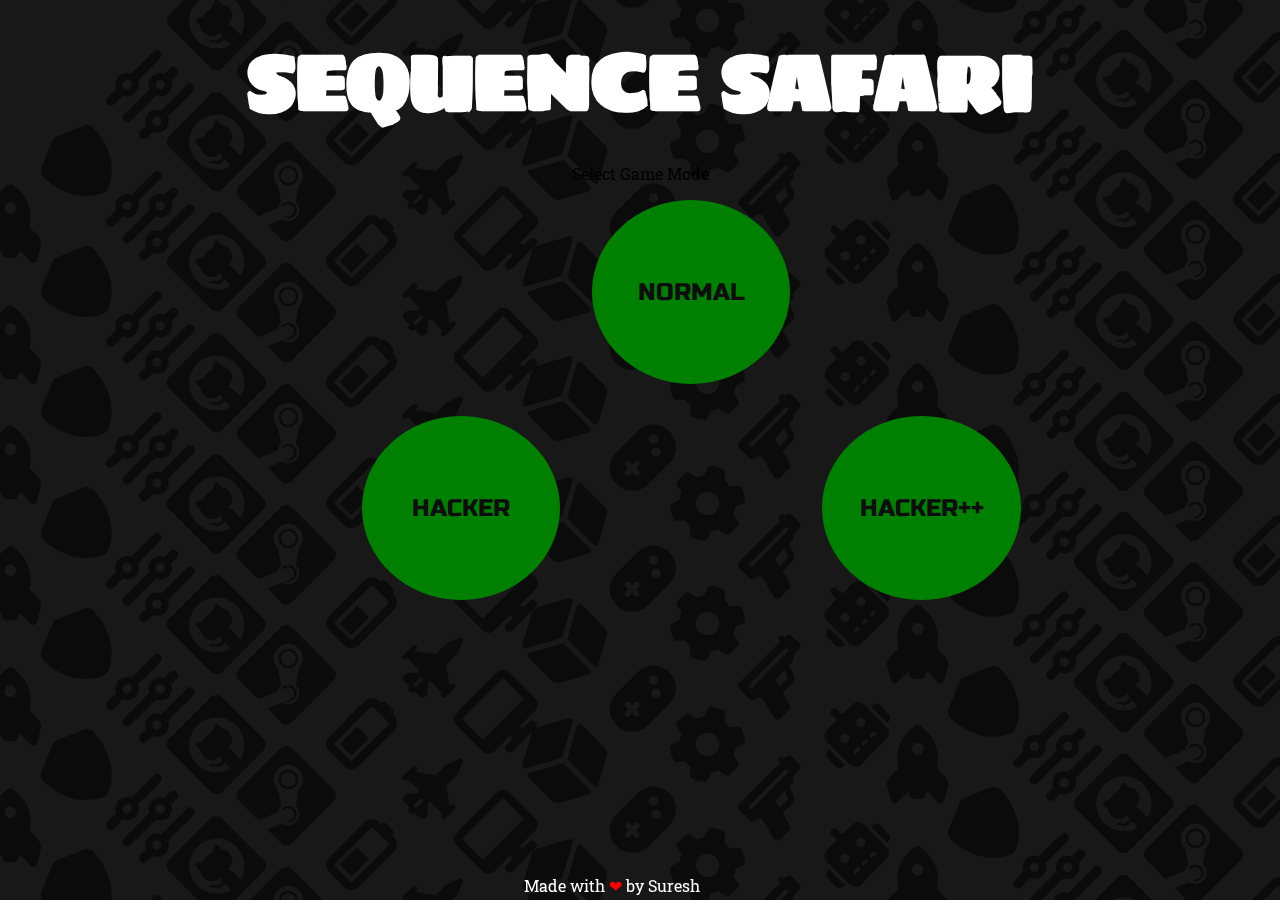
==== commit 9c2a61b8: "update" ====
--- a/index.html
+++ b/index.html
@@ -7144,6 +7144,1128 @@
                 </i>
             </div>
         </div>
+        <div class="rows">
+            <div>
+                <i>
+                    <svg xmlns="http://www.w3.org/2000/svg"
+                        viewBox="0 0 576 512"><!--! Font Awesome Pro 6.4.0 by @fontawesome - https://fontawesome.com License - https://fontawesome.com/license (Commercial License) Copyright 2023 Fonticons, Inc. -->
+                        <path
+                            d="M64 0C28.7 0 0 28.7 0 64V352c0 35.3 28.7 64 64 64H240l-10.7 32H160c-17.7 0-32 14.3-32 32s14.3 32 32 32H416c17.7 0 32-14.3 32-32s-14.3-32-32-32H346.7L336 416H512c35.3 0 64-28.7 64-64V64c0-35.3-28.7-64-64-64H64zM512 64V288H64V64H512z" />
+                    </svg>
+                </i>
+                <i>
+                    <svg xmlns="http://www.w3.org/2000/svg"
+                        viewBox="0 0 448 512"><!--! Font Awesome Pro 6.4.0 by @fontawesome - https://fontawesome.com License - https://fontawesome.com/license (Commercial License) Copyright 2023 Fonticons, Inc. -->
+                        <path
+                            d="M201 10.3c14.3-7.8 31.6-7.8 46 0L422.3 106c5.1 2.8 8.3 8.2 8.3 14s-3.2 11.2-8.3 14L231.7 238c-4.8 2.6-10.5 2.6-15.3 0L25.7 134c-5.1-2.8-8.3-8.2-8.3-14s3.2-11.2 8.3-14L201 10.3zM23.7 170l176 96c5.1 2.8 8.3 8.2 8.3 14V496c0 5.6-3 10.9-7.8 13.8s-10.9 3-15.8 .3L25 423.1C9.6 414.7 0 398.6 0 381V184c0-5.6 3-10.9 7.8-13.8s10.9-3 15.8-.3zm400.7 0c5-2.7 11-2.6 15.8 .3s7.8 8.1 7.8 13.8V381c0 17.6-9.6 33.7-25 42.1L263.7 510c-5 2.7-11 2.6-15.8-.3s-7.8-8.1-7.8-13.8V280c0-5.9 3.2-11.2 8.3-14l176-96z" />
+                    </svg>
+                </i>
+                <i>
+                    <svg xmlns="http://www.w3.org/2000/svg"
+                        viewBox="0 0 640 512"><!--! Font Awesome Pro 6.4.0 by @fontawesome - https://fontawesome.com License - https://fontawesome.com/license (Commercial License) Copyright 2023 Fonticons, Inc. -->
+                        <path
+                            d="M192 64C86 64 0 150 0 256S86 448 192 448H448c106 0 192-86 192-192s-86-192-192-192H192zM496 168a40 40 0 1 1 0 80 40 40 0 1 1 0-80zM392 304a40 40 0 1 1 80 0 40 40 0 1 1 -80 0zM168 200c0-13.3 10.7-24 24-24s24 10.7 24 24v32h32c13.3 0 24 10.7 24 24s-10.7 24-24 24H216v32c0 13.3-10.7 24-24 24s-24-10.7-24-24V280H136c-13.3 0-24-10.7-24-24s10.7-24 24-24h32V200z" />
+                    </svg>
+                </i>
+                <i>
+                    <svg xmlns="http://www.w3.org/2000/svg"
+                        viewBox="0 0 512 512"><!--! Font Awesome Pro 6.4.0 by @fontawesome - https://fontawesome.com License - https://fontawesome.com/license (Commercial License) Copyright 2023 Fonticons, Inc. -->
+                        <path
+                            d="M495.9 166.6c3.2 8.7 .5 18.4-6.4 24.6l-43.3 39.4c1.1 8.3 1.7 16.8 1.7 25.4s-.6 17.1-1.7 25.4l43.3 39.4c6.9 6.2 9.6 15.9 6.4 24.6c-4.4 11.9-9.7 23.3-15.8 34.3l-4.7 8.1c-6.6 11-14 21.4-22.1 31.2c-5.9 7.2-15.7 9.6-24.5 6.8l-55.7-17.7c-13.4 10.3-28.2 18.9-44 25.4l-12.5 57.1c-2 9.1-9 16.3-18.2 17.8c-13.8 2.3-28 3.5-42.5 3.5s-28.7-1.2-42.5-3.5c-9.2-1.5-16.2-8.7-18.2-17.8l-12.5-57.1c-15.8-6.5-30.6-15.1-44-25.4L83.1 425.9c-8.8 2.8-18.6 .3-24.5-6.8c-8.1-9.8-15.5-20.2-22.1-31.2l-4.7-8.1c-6.1-11-11.4-22.4-15.8-34.3c-3.2-8.7-.5-18.4 6.4-24.6l43.3-39.4C64.6 273.1 64 264.6 64 256s.6-17.1 1.7-25.4L22.4 191.2c-6.9-6.2-9.6-15.9-6.4-24.6c4.4-11.9 9.7-23.3 15.8-34.3l4.7-8.1c6.6-11 14-21.4 22.1-31.2c5.9-7.2 15.7-9.6 24.5-6.8l55.7 17.7c13.4-10.3 28.2-18.9 44-25.4l12.5-57.1c2-9.1 9-16.3 18.2-17.8C227.3 1.2 241.5 0 256 0s28.7 1.2 42.5 3.5c9.2 1.5 16.2 8.7 18.2 17.8l12.5 57.1c15.8 6.5 30.6 15.1 44 25.4l55.7-17.7c8.8-2.8 18.6-.3 24.5 6.8c8.1 9.8 15.5 20.2 22.1 31.2l4.7 8.1c6.1 11 11.4 22.4 15.8 34.3zM256 336a80 80 0 1 0 0-160 80 80 0 1 0 0 160z" />
+                    </svg>
+                </i>
+                <i>
+                    <svg xmlns="http://www.w3.org/2000/svg"
+                        viewBox="0 0 576 512"><!--! Font Awesome Pro 6.4.0 by @fontawesome - https://fontawesome.com License - https://fontawesome.com/license (Commercial License) Copyright 2023 Fonticons, Inc. -->
+                        <path
+                            d="M528 56c0-13.3-10.7-24-24-24s-24 10.7-24 24v8H32C14.3 64 0 78.3 0 96V208c0 17.7 14.3 32 32 32H42c20.8 0 36.1 19.6 31 39.8L33 440.2c-2.4 9.6-.2 19.7 5.8 27.5S54.1 480 64 480h96c14.7 0 27.5-10 31-24.2L217 352H321.4c23.7 0 44.8-14.9 52.7-37.2L400.9 240H432c8.5 0 16.6-3.4 22.6-9.4L477.3 208H544c17.7 0 32-14.3 32-32V96c0-17.7-14.3-32-32-32H528V56zM321.4 304H229l16-64h105l-21 58.7c-1.1 3.2-4.2 5.3-7.5 5.3zM80 128H464c8.8 0 16 7.2 16 16s-7.2 16-16 16H80c-8.8 0-16-7.2-16-16s7.2-16 16-16z" />
+                    </svg>
+                </i>
+                <i>
+                    <svg xmlns="http://www.w3.org/2000/svg"
+                        viewBox="0 0 640 512"><!--! Font Awesome Pro 6.4.0 by @fontawesome - https://fontawesome.com License - https://fontawesome.com/license (Commercial License) Copyright 2023 Fonticons, Inc. -->
+                        <path
+                            d="M320 0c17.7 0 32 14.3 32 32V96H472c39.8 0 72 32.2 72 72V440c0 39.8-32.2 72-72 72H168c-39.8 0-72-32.2-72-72V168c0-39.8 32.2-72 72-72H288V32c0-17.7 14.3-32 32-32zM208 384c-8.8 0-16 7.2-16 16s7.2 16 16 16h32c8.8 0 16-7.2 16-16s-7.2-16-16-16H208zm96 0c-8.8 0-16 7.2-16 16s7.2 16 16 16h32c8.8 0 16-7.2 16-16s-7.2-16-16-16H304zm96 0c-8.8 0-16 7.2-16 16s7.2 16 16 16h32c8.8 0 16-7.2 16-16s-7.2-16-16-16H400zM264 256a40 40 0 1 0 -80 0 40 40 0 1 0 80 0zm152 40a40 40 0 1 0 0-80 40 40 0 1 0 0 80zM48 224H64V416H48c-26.5 0-48-21.5-48-48V272c0-26.5 21.5-48 48-48zm544 0c26.5 0 48 21.5 48 48v96c0 26.5-21.5 48-48 48H576V224h16z" />
+                    </svg>
+                </i>
+                <i>
+                    <svg xmlns="http://www.w3.org/2000/svg"
+                        viewBox="0 0 512 512"><!--! Font Awesome Pro 6.4.0 by @fontawesome - https://fontawesome.com License - https://fontawesome.com/license (Commercial License) Copyright 2023 Fonticons, Inc. -->
+                        <path
+                            d="M156.6 384.9L125.7 354c-8.5-8.5-11.5-20.8-7.7-32.2c3-8.9 7-20.5 11.8-33.8L24 288c-8.6 0-16.6-4.6-20.9-12.1s-4.2-16.7 .2-24.1l52.5-88.5c13-21.9 36.5-35.3 61.9-35.3l82.3 0c2.4-4 4.8-7.7 7.2-11.3C289.1-4.1 411.1-8.1 483.9 5.3c11.6 2.1 20.6 11.2 22.8 22.8c13.4 72.9 9.3 194.8-111.4 276.7c-3.5 2.4-7.3 4.8-11.3 7.2v82.3c0 25.4-13.4 49-35.3 61.9l-88.5 52.5c-7.4 4.4-16.6 4.5-24.1 .2s-12.1-12.2-12.1-20.9V380.8c-14.1 4.9-26.4 8.9-35.7 11.9c-11.2 3.6-23.4 .5-31.8-7.8zM384 168a40 40 0 1 0 0-80 40 40 0 1 0 0 80z" />
+                    </svg>
+                </i>
+                <i>
+                    <svg xmlns="http://www.w3.org/2000/svg"
+                        viewBox="0 0 512 512"><!--! Font Awesome Pro 6.4.0 by @fontawesome - https://fontawesome.com License - https://fontawesome.com/license (Commercial License) Copyright 2023 Fonticons, Inc. -->
+                        <path
+                            d="M256 0c4.6 0 9.2 1 13.4 2.9L457.7 82.8c22 9.3 38.4 31 38.3 57.2c-.5 99.2-41.3 280.7-213.6 363.2c-16.7 8-36.1 8-52.8 0C57.3 420.7 16.5 239.2 16 140c-.1-26.2 16.3-47.9 38.3-57.2L242.7 2.9C246.8 1 251.4 0 256 0z" />
+                    </svg>
+                </i>
+                <i>
+                    <svg xmlns="http://www.w3.org/2000/svg"
+                        viewBox="0 0 512 512"><!--! Font Awesome Pro 6.4.0 by @fontawesome - https://fontawesome.com License - https://fontawesome.com/license (Commercial License) Copyright 2023 Fonticons, Inc. -->
+                        <path
+                            d="M0 416c0 17.7 14.3 32 32 32l54.7 0c12.3 28.3 40.5 48 73.3 48s61-19.7 73.3-48L480 448c17.7 0 32-14.3 32-32s-14.3-32-32-32l-246.7 0c-12.3-28.3-40.5-48-73.3-48s-61 19.7-73.3 48L32 384c-17.7 0-32 14.3-32 32zm128 0a32 32 0 1 1 64 0 32 32 0 1 1 -64 0zM320 256a32 32 0 1 1 64 0 32 32 0 1 1 -64 0zm32-80c-32.8 0-61 19.7-73.3 48L32 224c-17.7 0-32 14.3-32 32s14.3 32 32 32l246.7 0c12.3 28.3 40.5 48 73.3 48s61-19.7 73.3-48l54.7 0c17.7 0 32-14.3 32-32s-14.3-32-32-32l-54.7 0c-12.3-28.3-40.5-48-73.3-48zM192 128a32 32 0 1 1 0-64 32 32 0 1 1 0 64zm73.3-64C253 35.7 224.8 16 192 16s-61 19.7-73.3 48L32 64C14.3 64 0 78.3 0 96s14.3 32 32 32l86.7 0c12.3 28.3 40.5 48 73.3 48s61-19.7 73.3-48L480 128c17.7 0 32-14.3 32-32s-14.3-32-32-32L265.3 64z" />
+                    </svg>
+                </i>
+                <i>
+                    <svg xmlns="http://www.w3.org/2000/svg"
+                        viewBox="0 0 448 512"><!--! Font Awesome Pro 6.4.0 by @fontawesome - https://fontawesome.com License - https://fontawesome.com/license (Commercial License) Copyright 2023 Fonticons, Inc. -->
+                        <path
+                            d="M400 32H48C21.5 32 0 53.5 0 80v352c0 26.5 21.5 48 48 48h352c26.5 0 48-21.5 48-48V80c0-26.5-21.5-48-48-48zM277.3 415.7c-8.4 1.5-11.5-3.7-11.5-8 0-5.4.2-33 .2-55.3 0-15.6-5.2-25.5-11.3-30.7 37-4.1 76-9.2 76-73.1 0-18.2-6.5-27.3-17.1-39 1.7-4.3 7.4-22-1.7-45-13.9-4.3-45.7 17.9-45.7 17.9-13.2-3.7-27.5-5.6-41.6-5.6-14.1 0-28.4 1.9-41.6 5.6 0 0-31.8-22.2-45.7-17.9-9.1 22.9-3.5 40.6-1.7 45-10.6 11.7-15.6 20.8-15.6 39 0 63.6 37.3 69 74.3 73.1-4.8 4.3-9.1 11.7-10.6 22.3-9.5 4.3-33.8 11.7-48.3-13.9-9.1-15.8-25.5-17.1-25.5-17.1-16.2-.2-1.1 10.2-1.1 10.2 10.8 5 18.4 24.2 18.4 24.2 9.7 29.7 56.1 19.7 56.1 19.7 0 13.9.2 36.5.2 40.6 0 4.3-3 9.5-11.5 8-66-22.1-112.2-84.9-112.2-158.3 0-91.8 70.2-161.5 162-161.5S388 165.6 388 257.4c.1 73.4-44.7 136.3-110.7 158.3zm-98.1-61.1c-1.9.4-3.7-.4-3.9-1.7-.2-1.5 1.1-2.8 3-3.2 1.9-.2 3.7.6 3.9 1.9.3 1.3-1 2.6-3 3zm-9.5-.9c0 1.3-1.5 2.4-3.5 2.4-2.2.2-3.7-.9-3.7-2.4 0-1.3 1.5-2.4 3.5-2.4 1.9-.2 3.7.9 3.7 2.4zm-13.7-1.1c-.4 1.3-2.4 1.9-4.1 1.3-1.9-.4-3.2-1.9-2.8-3.2.4-1.3 2.4-1.9 4.1-1.5 2 .6 3.3 2.1 2.8 3.4zm-12.3-5.4c-.9 1.1-2.8.9-4.3-.6-1.5-1.3-1.9-3.2-.9-4.1.9-1.1 2.8-.9 4.3.6 1.3 1.3 1.8 3.3.9 4.1zm-9.1-9.1c-.9.6-2.6 0-3.7-1.5s-1.1-3.2 0-3.9c1.1-.9 2.8-.2 3.7 1.3 1.1 1.5 1.1 3.3 0 4.1zm-6.5-9.7c-.9.9-2.4.4-3.5-.6-1.1-1.3-1.3-2.8-.4-3.5.9-.9 2.4-.4 3.5.6 1.1 1.3 1.3 2.8.4 3.5zm-6.7-7.4c-.4.9-1.7 1.1-2.8.4-1.3-.6-1.9-1.7-1.5-2.6.4-.6 1.5-.9 2.8-.4 1.3.7 1.9 1.8 1.5 2.6z" />
+                    </svg>
+                </i>
+                <i>
+                    <svg xmlns="http://www.w3.org/2000/svg"
+                        viewBox="0 0 448 512"><!--! Font Awesome Pro 6.4.0 by @fontawesome - https://fontawesome.com License - https://fontawesome.com/license (Commercial License) Copyright 2023 Fonticons, Inc. -->
+                        <path
+                            d="M185.2 356.5c7.7-18.5-1-39.7-19.6-47.4l-29.5-12.2c11.4-4.3 24.3-4.5 36.4.5 12.2 5.1 21.6 14.6 26.7 26.7 5 12.2 5 25.6-.1 37.7-10.5 25.1-39.4 37-64.6 26.5-11.6-4.8-20.4-13.6-25.4-24.2l28.5 11.8c18.6 7.8 39.9-.9 47.6-19.4zM400 32H48C21.5 32 0 53.5 0 80v160.7l116.6 48.1c12-8.2 26.2-12.1 40.7-11.3l55.4-80.2v-1.1c0-48.2 39.3-87.5 87.6-87.5s87.6 39.3 87.6 87.5c0 49.2-40.9 88.7-89.6 87.5l-79 56.3c1.6 38.5-29.1 68.8-65.7 68.8-31.8 0-58.5-22.7-64.5-52.7L0 319.2V432c0 26.5 21.5 48 48 48h352c26.5 0 48-21.5 48-48V80c0-26.5-21.5-48-48-48zm-99.7 222.5c-32.2 0-58.4-26.1-58.4-58.3s26.2-58.3 58.4-58.3 58.4 26.2 58.4 58.3-26.2 58.3-58.4 58.3zm.1-14.6c24.2 0 43.9-19.6 43.9-43.8 0-24.2-19.6-43.8-43.9-43.8-24.2 0-43.9 19.6-43.9 43.8 0 24.2 19.7 43.8 43.9 43.8z" />
+                    </svg>
+                </i>
+                <i>
+                    <svg xmlns="http://www.w3.org/2000/svg"
+                        viewBox="0 0 576 512"><!--! Font Awesome Pro 6.4.0 by @fontawesome - https://fontawesome.com License - https://fontawesome.com/license (Commercial License) Copyright 2023 Fonticons, Inc. -->
+                        <path
+                            d="M464 160c8.8 0 16 7.2 16 16V336c0 8.8-7.2 16-16 16H80c-8.8 0-16-7.2-16-16V176c0-8.8 7.2-16 16-16H464zM80 96C35.8 96 0 131.8 0 176V336c0 44.2 35.8 80 80 80H464c44.2 0 80-35.8 80-80V320c17.7 0 32-14.3 32-32V224c0-17.7-14.3-32-32-32V176c0-44.2-35.8-80-80-80H80zm208 96H96V320H288V192z" />
+                    </svg>
+                </i>
+                <i>
+                    <svg xmlns="http://www.w3.org/2000/svg"
+                        viewBox="0 0 640 512"><!--! Font Awesome Pro 6.4.0 by @fontawesome - https://fontawesome.com License - https://fontawesome.com/license (Commercial License) Copyright 2023 Fonticons, Inc. -->
+                        <path
+                            d="M160 24c0-13.3 10.7-24 24-24H296c13.3 0 24 10.7 24 24s-10.7 24-24 24H280L384 192H500.4c7.7 0 15.3 1.4 22.5 4.1L625 234.4c9 3.4 15 12 15 21.6s-6 18.2-15 21.6L522.9 315.9c-7.2 2.7-14.8 4.1-22.5 4.1H384L280 464h16c13.3 0 24 10.7 24 24s-10.7 24-24 24H184c-13.3 0-24-10.7-24-24s10.7-24 24-24h8V320H160l-54.6 54.6c-6 6-14.1 9.4-22.6 9.4H64c-17.7 0-32-14.3-32-32V288c-17.7 0-32-14.3-32-32s14.3-32 32-32V160c0-17.7 14.3-32 32-32H82.7c8.5 0 16.6 3.4 22.6 9.4L160 192h32V48h-8c-13.3 0-24-10.7-24-24zM80 240c-8.8 0-16 7.2-16 16s7.2 16 16 16h64c8.8 0 16-7.2 16-16s-7.2-16-16-16H80z" />
+                    </svg>
+                </i>
+            </div>
+            <div>
+                <i>
+                    <svg xmlns="http://www.w3.org/2000/svg"
+                        viewBox="0 0 576 512"><!--! Font Awesome Pro 6.4.0 by @fontawesome - https://fontawesome.com License - https://fontawesome.com/license (Commercial License) Copyright 2023 Fonticons, Inc. -->
+                        <path
+                            d="M64 0C28.7 0 0 28.7 0 64V352c0 35.3 28.7 64 64 64H240l-10.7 32H160c-17.7 0-32 14.3-32 32s14.3 32 32 32H416c17.7 0 32-14.3 32-32s-14.3-32-32-32H346.7L336 416H512c35.3 0 64-28.7 64-64V64c0-35.3-28.7-64-64-64H64zM512 64V288H64V64H512z" />
+                    </svg>
+                </i>
+                <i>
+                    <svg xmlns="http://www.w3.org/2000/svg"
+                        viewBox="0 0 448 512"><!--! Font Awesome Pro 6.4.0 by @fontawesome - https://fontawesome.com License - https://fontawesome.com/license (Commercial License) Copyright 2023 Fonticons, Inc. -->
+                        <path
+                            d="M201 10.3c14.3-7.8 31.6-7.8 46 0L422.3 106c5.1 2.8 8.3 8.2 8.3 14s-3.2 11.2-8.3 14L231.7 238c-4.8 2.6-10.5 2.6-15.3 0L25.7 134c-5.1-2.8-8.3-8.2-8.3-14s3.2-11.2 8.3-14L201 10.3zM23.7 170l176 96c5.1 2.8 8.3 8.2 8.3 14V496c0 5.6-3 10.9-7.8 13.8s-10.9 3-15.8 .3L25 423.1C9.6 414.7 0 398.6 0 381V184c0-5.6 3-10.9 7.8-13.8s10.9-3 15.8-.3zm400.7 0c5-2.7 11-2.6 15.8 .3s7.8 8.1 7.8 13.8V381c0 17.6-9.6 33.7-25 42.1L263.7 510c-5 2.7-11 2.6-15.8-.3s-7.8-8.1-7.8-13.8V280c0-5.9 3.2-11.2 8.3-14l176-96z" />
+                    </svg>
+                </i>
+                <i>
+                    <svg xmlns="http://www.w3.org/2000/svg"
+                        viewBox="0 0 640 512"><!--! Font Awesome Pro 6.4.0 by @fontawesome - https://fontawesome.com License - https://fontawesome.com/license (Commercial License) Copyright 2023 Fonticons, Inc. -->
+                        <path
+                            d="M192 64C86 64 0 150 0 256S86 448 192 448H448c106 0 192-86 192-192s-86-192-192-192H192zM496 168a40 40 0 1 1 0 80 40 40 0 1 1 0-80zM392 304a40 40 0 1 1 80 0 40 40 0 1 1 -80 0zM168 200c0-13.3 10.7-24 24-24s24 10.7 24 24v32h32c13.3 0 24 10.7 24 24s-10.7 24-24 24H216v32c0 13.3-10.7 24-24 24s-24-10.7-24-24V280H136c-13.3 0-24-10.7-24-24s10.7-24 24-24h32V200z" />
+                    </svg>
+                </i>
+                <i>
+                    <svg xmlns="http://www.w3.org/2000/svg"
+                        viewBox="0 0 512 512"><!--! Font Awesome Pro 6.4.0 by @fontawesome - https://fontawesome.com License - https://fontawesome.com/license (Commercial License) Copyright 2023 Fonticons, Inc. -->
+                        <path
+                            d="M495.9 166.6c3.2 8.7 .5 18.4-6.4 24.6l-43.3 39.4c1.1 8.3 1.7 16.8 1.7 25.4s-.6 17.1-1.7 25.4l43.3 39.4c6.9 6.2 9.6 15.9 6.4 24.6c-4.4 11.9-9.7 23.3-15.8 34.3l-4.7 8.1c-6.6 11-14 21.4-22.1 31.2c-5.9 7.2-15.7 9.6-24.5 6.8l-55.7-17.7c-13.4 10.3-28.2 18.9-44 25.4l-12.5 57.1c-2 9.1-9 16.3-18.2 17.8c-13.8 2.3-28 3.5-42.5 3.5s-28.7-1.2-42.5-3.5c-9.2-1.5-16.2-8.7-18.2-17.8l-12.5-57.1c-15.8-6.5-30.6-15.1-44-25.4L83.1 425.9c-8.8 2.8-18.6 .3-24.5-6.8c-8.1-9.8-15.5-20.2-22.1-31.2l-4.7-8.1c-6.1-11-11.4-22.4-15.8-34.3c-3.2-8.7-.5-18.4 6.4-24.6l43.3-39.4C64.6 273.1 64 264.6 64 256s.6-17.1 1.7-25.4L22.4 191.2c-6.9-6.2-9.6-15.9-6.4-24.6c4.4-11.9 9.7-23.3 15.8-34.3l4.7-8.1c6.6-11 14-21.4 22.1-31.2c5.9-7.2 15.7-9.6 24.5-6.8l55.7 17.7c13.4-10.3 28.2-18.9 44-25.4l12.5-57.1c2-9.1 9-16.3 18.2-17.8C227.3 1.2 241.5 0 256 0s28.7 1.2 42.5 3.5c9.2 1.5 16.2 8.7 18.2 17.8l12.5 57.1c15.8 6.5 30.6 15.1 44 25.4l55.7-17.7c8.8-2.8 18.6-.3 24.5 6.8c8.1 9.8 15.5 20.2 22.1 31.2l4.7 8.1c6.1 11 11.4 22.4 15.8 34.3zM256 336a80 80 0 1 0 0-160 80 80 0 1 0 0 160z" />
+                    </svg>
+                </i>
+                <i>
+                    <svg xmlns="http://www.w3.org/2000/svg"
+                        viewBox="0 0 576 512"><!--! Font Awesome Pro 6.4.0 by @fontawesome - https://fontawesome.com License - https://fontawesome.com/license (Commercial License) Copyright 2023 Fonticons, Inc. -->
+                        <path
+                            d="M528 56c0-13.3-10.7-24-24-24s-24 10.7-24 24v8H32C14.3 64 0 78.3 0 96V208c0 17.7 14.3 32 32 32H42c20.8 0 36.1 19.6 31 39.8L33 440.2c-2.4 9.6-.2 19.7 5.8 27.5S54.1 480 64 480h96c14.7 0 27.5-10 31-24.2L217 352H321.4c23.7 0 44.8-14.9 52.7-37.2L400.9 240H432c8.5 0 16.6-3.4 22.6-9.4L477.3 208H544c17.7 0 32-14.3 32-32V96c0-17.7-14.3-32-32-32H528V56zM321.4 304H229l16-64h105l-21 58.7c-1.1 3.2-4.2 5.3-7.5 5.3zM80 128H464c8.8 0 16 7.2 16 16s-7.2 16-16 16H80c-8.8 0-16-7.2-16-16s7.2-16 16-16z" />
+                    </svg>
+                </i>
+                <i>
+                    <svg xmlns="http://www.w3.org/2000/svg"
+                        viewBox="0 0 640 512"><!--! Font Awesome Pro 6.4.0 by @fontawesome - https://fontawesome.com License - https://fontawesome.com/license (Commercial License) Copyright 2023 Fonticons, Inc. -->
+                        <path
+                            d="M320 0c17.7 0 32 14.3 32 32V96H472c39.8 0 72 32.2 72 72V440c0 39.8-32.2 72-72 72H168c-39.8 0-72-32.2-72-72V168c0-39.8 32.2-72 72-72H288V32c0-17.7 14.3-32 32-32zM208 384c-8.8 0-16 7.2-16 16s7.2 16 16 16h32c8.8 0 16-7.2 16-16s-7.2-16-16-16H208zm96 0c-8.8 0-16 7.2-16 16s7.2 16 16 16h32c8.8 0 16-7.2 16-16s-7.2-16-16-16H304zm96 0c-8.8 0-16 7.2-16 16s7.2 16 16 16h32c8.8 0 16-7.2 16-16s-7.2-16-16-16H400zM264 256a40 40 0 1 0 -80 0 40 40 0 1 0 80 0zm152 40a40 40 0 1 0 0-80 40 40 0 1 0 0 80zM48 224H64V416H48c-26.5 0-48-21.5-48-48V272c0-26.5 21.5-48 48-48zm544 0c26.5 0 48 21.5 48 48v96c0 26.5-21.5 48-48 48H576V224h16z" />
+                    </svg>
+                </i>
+                <i>
+                    <svg xmlns="http://www.w3.org/2000/svg"
+                        viewBox="0 0 512 512"><!--! Font Awesome Pro 6.4.0 by @fontawesome - https://fontawesome.com License - https://fontawesome.com/license (Commercial License) Copyright 2023 Fonticons, Inc. -->
+                        <path
+                            d="M156.6 384.9L125.7 354c-8.5-8.5-11.5-20.8-7.7-32.2c3-8.9 7-20.5 11.8-33.8L24 288c-8.6 0-16.6-4.6-20.9-12.1s-4.2-16.7 .2-24.1l52.5-88.5c13-21.9 36.5-35.3 61.9-35.3l82.3 0c2.4-4 4.8-7.7 7.2-11.3C289.1-4.1 411.1-8.1 483.9 5.3c11.6 2.1 20.6 11.2 22.8 22.8c13.4 72.9 9.3 194.8-111.4 276.7c-3.5 2.4-7.3 4.8-11.3 7.2v82.3c0 25.4-13.4 49-35.3 61.9l-88.5 52.5c-7.4 4.4-16.6 4.5-24.1 .2s-12.1-12.2-12.1-20.9V380.8c-14.1 4.9-26.4 8.9-35.7 11.9c-11.2 3.6-23.4 .5-31.8-7.8zM384 168a40 40 0 1 0 0-80 40 40 0 1 0 0 80z" />
+                    </svg>
+                </i>
+                <i>
+                    <svg xmlns="http://www.w3.org/2000/svg"
+                        viewBox="0 0 512 512"><!--! Font Awesome Pro 6.4.0 by @fontawesome - https://fontawesome.com License - https://fontawesome.com/license (Commercial License) Copyright 2023 Fonticons, Inc. -->
+                        <path
+                            d="M256 0c4.6 0 9.2 1 13.4 2.9L457.7 82.8c22 9.3 38.4 31 38.3 57.2c-.5 99.2-41.3 280.7-213.6 363.2c-16.7 8-36.1 8-52.8 0C57.3 420.7 16.5 239.2 16 140c-.1-26.2 16.3-47.9 38.3-57.2L242.7 2.9C246.8 1 251.4 0 256 0z" />
+                    </svg>
+                </i>
+                <i>
+                    <svg xmlns="http://www.w3.org/2000/svg"
+                        viewBox="0 0 512 512"><!--! Font Awesome Pro 6.4.0 by @fontawesome - https://fontawesome.com License - https://fontawesome.com/license (Commercial License) Copyright 2023 Fonticons, Inc. -->
+                        <path
+                            d="M0 416c0 17.7 14.3 32 32 32l54.7 0c12.3 28.3 40.5 48 73.3 48s61-19.7 73.3-48L480 448c17.7 0 32-14.3 32-32s-14.3-32-32-32l-246.7 0c-12.3-28.3-40.5-48-73.3-48s-61 19.7-73.3 48L32 384c-17.7 0-32 14.3-32 32zm128 0a32 32 0 1 1 64 0 32 32 0 1 1 -64 0zM320 256a32 32 0 1 1 64 0 32 32 0 1 1 -64 0zm32-80c-32.8 0-61 19.7-73.3 48L32 224c-17.7 0-32 14.3-32 32s14.3 32 32 32l246.7 0c12.3 28.3 40.5 48 73.3 48s61-19.7 73.3-48l54.7 0c17.7 0 32-14.3 32-32s-14.3-32-32-32l-54.7 0c-12.3-28.3-40.5-48-73.3-48zM192 128a32 32 0 1 1 0-64 32 32 0 1 1 0 64zm73.3-64C253 35.7 224.8 16 192 16s-61 19.7-73.3 48L32 64C14.3 64 0 78.3 0 96s14.3 32 32 32l86.7 0c12.3 28.3 40.5 48 73.3 48s61-19.7 73.3-48L480 128c17.7 0 32-14.3 32-32s-14.3-32-32-32L265.3 64z" />
+                    </svg>
+                </i>
+                <i>
+                    <svg xmlns="http://www.w3.org/2000/svg"
+                        viewBox="0 0 448 512"><!--! Font Awesome Pro 6.4.0 by @fontawesome - https://fontawesome.com License - https://fontawesome.com/license (Commercial License) Copyright 2023 Fonticons, Inc. -->
+                        <path
+                            d="M400 32H48C21.5 32 0 53.5 0 80v352c0 26.5 21.5 48 48 48h352c26.5 0 48-21.5 48-48V80c0-26.5-21.5-48-48-48zM277.3 415.7c-8.4 1.5-11.5-3.7-11.5-8 0-5.4.2-33 .2-55.3 0-15.6-5.2-25.5-11.3-30.7 37-4.1 76-9.2 76-73.1 0-18.2-6.5-27.3-17.1-39 1.7-4.3 7.4-22-1.7-45-13.9-4.3-45.7 17.9-45.7 17.9-13.2-3.7-27.5-5.6-41.6-5.6-14.1 0-28.4 1.9-41.6 5.6 0 0-31.8-22.2-45.7-17.9-9.1 22.9-3.5 40.6-1.7 45-10.6 11.7-15.6 20.8-15.6 39 0 63.6 37.3 69 74.3 73.1-4.8 4.3-9.1 11.7-10.6 22.3-9.5 4.3-33.8 11.7-48.3-13.9-9.1-15.8-25.5-17.1-25.5-17.1-16.2-.2-1.1 10.2-1.1 10.2 10.8 5 18.4 24.2 18.4 24.2 9.7 29.7 56.1 19.7 56.1 19.7 0 13.9.2 36.5.2 40.6 0 4.3-3 9.5-11.5 8-66-22.1-112.2-84.9-112.2-158.3 0-91.8 70.2-161.5 162-161.5S388 165.6 388 257.4c.1 73.4-44.7 136.3-110.7 158.3zm-98.1-61.1c-1.9.4-3.7-.4-3.9-1.7-.2-1.5 1.1-2.8 3-3.2 1.9-.2 3.7.6 3.9 1.9.3 1.3-1 2.6-3 3zm-9.5-.9c0 1.3-1.5 2.4-3.5 2.4-2.2.2-3.7-.9-3.7-2.4 0-1.3 1.5-2.4 3.5-2.4 1.9-.2 3.7.9 3.7 2.4zm-13.7-1.1c-.4 1.3-2.4 1.9-4.1 1.3-1.9-.4-3.2-1.9-2.8-3.2.4-1.3 2.4-1.9 4.1-1.5 2 .6 3.3 2.1 2.8 3.4zm-12.3-5.4c-.9 1.1-2.8.9-4.3-.6-1.5-1.3-1.9-3.2-.9-4.1.9-1.1 2.8-.9 4.3.6 1.3 1.3 1.8 3.3.9 4.1zm-9.1-9.1c-.9.6-2.6 0-3.7-1.5s-1.1-3.2 0-3.9c1.1-.9 2.8-.2 3.7 1.3 1.1 1.5 1.1 3.3 0 4.1zm-6.5-9.7c-.9.9-2.4.4-3.5-.6-1.1-1.3-1.3-2.8-.4-3.5.9-.9 2.4-.4 3.5.6 1.1 1.3 1.3 2.8.4 3.5zm-6.7-7.4c-.4.9-1.7 1.1-2.8.4-1.3-.6-1.9-1.7-1.5-2.6.4-.6 1.5-.9 2.8-.4 1.3.7 1.9 1.8 1.5 2.6z" />
+                    </svg>
+                </i>
+                <i>
+                    <svg xmlns="http://www.w3.org/2000/svg"
+                        viewBox="0 0 448 512"><!--! Font Awesome Pro 6.4.0 by @fontawesome - https://fontawesome.com License - https://fontawesome.com/license (Commercial License) Copyright 2023 Fonticons, Inc. -->
+                        <path
+                            d="M185.2 356.5c7.7-18.5-1-39.7-19.6-47.4l-29.5-12.2c11.4-4.3 24.3-4.5 36.4.5 12.2 5.1 21.6 14.6 26.7 26.7 5 12.2 5 25.6-.1 37.7-10.5 25.1-39.4 37-64.6 26.5-11.6-4.8-20.4-13.6-25.4-24.2l28.5 11.8c18.6 7.8 39.9-.9 47.6-19.4zM400 32H48C21.5 32 0 53.5 0 80v160.7l116.6 48.1c12-8.2 26.2-12.1 40.7-11.3l55.4-80.2v-1.1c0-48.2 39.3-87.5 87.6-87.5s87.6 39.3 87.6 87.5c0 49.2-40.9 88.7-89.6 87.5l-79 56.3c1.6 38.5-29.1 68.8-65.7 68.8-31.8 0-58.5-22.7-64.5-52.7L0 319.2V432c0 26.5 21.5 48 48 48h352c26.5 0 48-21.5 48-48V80c0-26.5-21.5-48-48-48zm-99.7 222.5c-32.2 0-58.4-26.1-58.4-58.3s26.2-58.3 58.4-58.3 58.4 26.2 58.4 58.3-26.2 58.3-58.4 58.3zm.1-14.6c24.2 0 43.9-19.6 43.9-43.8 0-24.2-19.6-43.8-43.9-43.8-24.2 0-43.9 19.6-43.9 43.8 0 24.2 19.7 43.8 43.9 43.8z" />
+                    </svg>
+                </i>
+                <i>
+                    <svg xmlns="http://www.w3.org/2000/svg"
+                        viewBox="0 0 576 512"><!--! Font Awesome Pro 6.4.0 by @fontawesome - https://fontawesome.com License - https://fontawesome.com/license (Commercial License) Copyright 2023 Fonticons, Inc. -->
+                        <path
+                            d="M464 160c8.8 0 16 7.2 16 16V336c0 8.8-7.2 16-16 16H80c-8.8 0-16-7.2-16-16V176c0-8.8 7.2-16 16-16H464zM80 96C35.8 96 0 131.8 0 176V336c0 44.2 35.8 80 80 80H464c44.2 0 80-35.8 80-80V320c17.7 0 32-14.3 32-32V224c0-17.7-14.3-32-32-32V176c0-44.2-35.8-80-80-80H80zm208 96H96V320H288V192z" />
+                    </svg>
+                </i>
+                <i>
+                    <svg xmlns="http://www.w3.org/2000/svg"
+                        viewBox="0 0 640 512"><!--! Font Awesome Pro 6.4.0 by @fontawesome - https://fontawesome.com License - https://fontawesome.com/license (Commercial License) Copyright 2023 Fonticons, Inc. -->
+                        <path
+                            d="M160 24c0-13.3 10.7-24 24-24H296c13.3 0 24 10.7 24 24s-10.7 24-24 24H280L384 192H500.4c7.7 0 15.3 1.4 22.5 4.1L625 234.4c9 3.4 15 12 15 21.6s-6 18.2-15 21.6L522.9 315.9c-7.2 2.7-14.8 4.1-22.5 4.1H384L280 464h16c13.3 0 24 10.7 24 24s-10.7 24-24 24H184c-13.3 0-24-10.7-24-24s10.7-24 24-24h8V320H160l-54.6 54.6c-6 6-14.1 9.4-22.6 9.4H64c-17.7 0-32-14.3-32-32V288c-17.7 0-32-14.3-32-32s14.3-32 32-32V160c0-17.7 14.3-32 32-32H82.7c8.5 0 16.6 3.4 22.6 9.4L160 192h32V48h-8c-13.3 0-24-10.7-24-24zM80 240c-8.8 0-16 7.2-16 16s7.2 16 16 16h64c8.8 0 16-7.2 16-16s-7.2-16-16-16H80z" />
+                    </svg>
+                </i>
+            </div>
+            <div>
+                <i>
+                    <svg xmlns="http://www.w3.org/2000/svg"
+                        viewBox="0 0 576 512"><!--! Font Awesome Pro 6.4.0 by @fontawesome - https://fontawesome.com License - https://fontawesome.com/license (Commercial License) Copyright 2023 Fonticons, Inc. -->
+                        <path
+                            d="M64 0C28.7 0 0 28.7 0 64V352c0 35.3 28.7 64 64 64H240l-10.7 32H160c-17.7 0-32 14.3-32 32s14.3 32 32 32H416c17.7 0 32-14.3 32-32s-14.3-32-32-32H346.7L336 416H512c35.3 0 64-28.7 64-64V64c0-35.3-28.7-64-64-64H64zM512 64V288H64V64H512z" />
+                    </svg>
+                </i>
+                <i>
+                    <svg xmlns="http://www.w3.org/2000/svg"
+                        viewBox="0 0 448 512"><!--! Font Awesome Pro 6.4.0 by @fontawesome - https://fontawesome.com License - https://fontawesome.com/license (Commercial License) Copyright 2023 Fonticons, Inc. -->
+                        <path
+                            d="M201 10.3c14.3-7.8 31.6-7.8 46 0L422.3 106c5.1 2.8 8.3 8.2 8.3 14s-3.2 11.2-8.3 14L231.7 238c-4.8 2.6-10.5 2.6-15.3 0L25.7 134c-5.1-2.8-8.3-8.2-8.3-14s3.2-11.2 8.3-14L201 10.3zM23.7 170l176 96c5.1 2.8 8.3 8.2 8.3 14V496c0 5.6-3 10.9-7.8 13.8s-10.9 3-15.8 .3L25 423.1C9.6 414.7 0 398.6 0 381V184c0-5.6 3-10.9 7.8-13.8s10.9-3 15.8-.3zm400.7 0c5-2.7 11-2.6 15.8 .3s7.8 8.1 7.8 13.8V381c0 17.6-9.6 33.7-25 42.1L263.7 510c-5 2.7-11 2.6-15.8-.3s-7.8-8.1-7.8-13.8V280c0-5.9 3.2-11.2 8.3-14l176-96z" />
+                    </svg>
+                </i>
+                <i>
+                    <svg xmlns="http://www.w3.org/2000/svg"
+                        viewBox="0 0 640 512"><!--! Font Awesome Pro 6.4.0 by @fontawesome - https://fontawesome.com License - https://fontawesome.com/license (Commercial License) Copyright 2023 Fonticons, Inc. -->
+                        <path
+                            d="M192 64C86 64 0 150 0 256S86 448 192 448H448c106 0 192-86 192-192s-86-192-192-192H192zM496 168a40 40 0 1 1 0 80 40 40 0 1 1 0-80zM392 304a40 40 0 1 1 80 0 40 40 0 1 1 -80 0zM168 200c0-13.3 10.7-24 24-24s24 10.7 24 24v32h32c13.3 0 24 10.7 24 24s-10.7 24-24 24H216v32c0 13.3-10.7 24-24 24s-24-10.7-24-24V280H136c-13.3 0-24-10.7-24-24s10.7-24 24-24h32V200z" />
+                    </svg>
+                </i>
+                <i>
+                    <svg xmlns="http://www.w3.org/2000/svg"
+                        viewBox="0 0 512 512"><!--! Font Awesome Pro 6.4.0 by @fontawesome - https://fontawesome.com License - https://fontawesome.com/license (Commercial License) Copyright 2023 Fonticons, Inc. -->
+                        <path
+                            d="M495.9 166.6c3.2 8.7 .5 18.4-6.4 24.6l-43.3 39.4c1.1 8.3 1.7 16.8 1.7 25.4s-.6 17.1-1.7 25.4l43.3 39.4c6.9 6.2 9.6 15.9 6.4 24.6c-4.4 11.9-9.7 23.3-15.8 34.3l-4.7 8.1c-6.6 11-14 21.4-22.1 31.2c-5.9 7.2-15.7 9.6-24.5 6.8l-55.7-17.7c-13.4 10.3-28.2 18.9-44 25.4l-12.5 57.1c-2 9.1-9 16.3-18.2 17.8c-13.8 2.3-28 3.5-42.5 3.5s-28.7-1.2-42.5-3.5c-9.2-1.5-16.2-8.7-18.2-17.8l-12.5-57.1c-15.8-6.5-30.6-15.1-44-25.4L83.1 425.9c-8.8 2.8-18.6 .3-24.5-6.8c-8.1-9.8-15.5-20.2-22.1-31.2l-4.7-8.1c-6.1-11-11.4-22.4-15.8-34.3c-3.2-8.7-.5-18.4 6.4-24.6l43.3-39.4C64.6 273.1 64 264.6 64 256s.6-17.1 1.7-25.4L22.4 191.2c-6.9-6.2-9.6-15.9-6.4-24.6c4.4-11.9 9.7-23.3 15.8-34.3l4.7-8.1c6.6-11 14-21.4 22.1-31.2c5.9-7.2 15.7-9.6 24.5-6.8l55.7 17.7c13.4-10.3 28.2-18.9 44-25.4l12.5-57.1c2-9.1 9-16.3 18.2-17.8C227.3 1.2 241.5 0 256 0s28.7 1.2 42.5 3.5c9.2 1.5 16.2 8.7 18.2 17.8l12.5 57.1c15.8 6.5 30.6 15.1 44 25.4l55.7-17.7c8.8-2.8 18.6-.3 24.5 6.8c8.1 9.8 15.5 20.2 22.1 31.2l4.7 8.1c6.1 11 11.4 22.4 15.8 34.3zM256 336a80 80 0 1 0 0-160 80 80 0 1 0 0 160z" />
+                    </svg>
+                </i>
+                <i>
+                    <svg xmlns="http://www.w3.org/2000/svg"
+                        viewBox="0 0 576 512"><!--! Font Awesome Pro 6.4.0 by @fontawesome - https://fontawesome.com License - https://fontawesome.com/license (Commercial License) Copyright 2023 Fonticons, Inc. -->
+                        <path
+                            d="M528 56c0-13.3-10.7-24-24-24s-24 10.7-24 24v8H32C14.3 64 0 78.3 0 96V208c0 17.7 14.3 32 32 32H42c20.8 0 36.1 19.6 31 39.8L33 440.2c-2.4 9.6-.2 19.7 5.8 27.5S54.1 480 64 480h96c14.7 0 27.5-10 31-24.2L217 352H321.4c23.7 0 44.8-14.9 52.7-37.2L400.9 240H432c8.5 0 16.6-3.4 22.6-9.4L477.3 208H544c17.7 0 32-14.3 32-32V96c0-17.7-14.3-32-32-32H528V56zM321.4 304H229l16-64h105l-21 58.7c-1.1 3.2-4.2 5.3-7.5 5.3zM80 128H464c8.8 0 16 7.2 16 16s-7.2 16-16 16H80c-8.8 0-16-7.2-16-16s7.2-16 16-16z" />
+                    </svg>
+                </i>
+                <i>
+                    <svg xmlns="http://www.w3.org/2000/svg"
+                        viewBox="0 0 640 512"><!--! Font Awesome Pro 6.4.0 by @fontawesome - https://fontawesome.com License - https://fontawesome.com/license (Commercial License) Copyright 2023 Fonticons, Inc. -->
+                        <path
+                            d="M320 0c17.7 0 32 14.3 32 32V96H472c39.8 0 72 32.2 72 72V440c0 39.8-32.2 72-72 72H168c-39.8 0-72-32.2-72-72V168c0-39.8 32.2-72 72-72H288V32c0-17.7 14.3-32 32-32zM208 384c-8.8 0-16 7.2-16 16s7.2 16 16 16h32c8.8 0 16-7.2 16-16s-7.2-16-16-16H208zm96 0c-8.8 0-16 7.2-16 16s7.2 16 16 16h32c8.8 0 16-7.2 16-16s-7.2-16-16-16H304zm96 0c-8.8 0-16 7.2-16 16s7.2 16 16 16h32c8.8 0 16-7.2 16-16s-7.2-16-16-16H400zM264 256a40 40 0 1 0 -80 0 40 40 0 1 0 80 0zm152 40a40 40 0 1 0 0-80 40 40 0 1 0 0 80zM48 224H64V416H48c-26.5 0-48-21.5-48-48V272c0-26.5 21.5-48 48-48zm544 0c26.5 0 48 21.5 48 48v96c0 26.5-21.5 48-48 48H576V224h16z" />
+                    </svg>
+                </i>
+                <i>
+                    <svg xmlns="http://www.w3.org/2000/svg"
+                        viewBox="0 0 512 512"><!--! Font Awesome Pro 6.4.0 by @fontawesome - https://fontawesome.com License - https://fontawesome.com/license (Commercial License) Copyright 2023 Fonticons, Inc. -->
+                        <path
+                            d="M156.6 384.9L125.7 354c-8.5-8.5-11.5-20.8-7.7-32.2c3-8.9 7-20.5 11.8-33.8L24 288c-8.6 0-16.6-4.6-20.9-12.1s-4.2-16.7 .2-24.1l52.5-88.5c13-21.9 36.5-35.3 61.9-35.3l82.3 0c2.4-4 4.8-7.7 7.2-11.3C289.1-4.1 411.1-8.1 483.9 5.3c11.6 2.1 20.6 11.2 22.8 22.8c13.4 72.9 9.3 194.8-111.4 276.7c-3.5 2.4-7.3 4.8-11.3 7.2v82.3c0 25.4-13.4 49-35.3 61.9l-88.5 52.5c-7.4 4.4-16.6 4.5-24.1 .2s-12.1-12.2-12.1-20.9V380.8c-14.1 4.9-26.4 8.9-35.7 11.9c-11.2 3.6-23.4 .5-31.8-7.8zM384 168a40 40 0 1 0 0-80 40 40 0 1 0 0 80z" />
+                    </svg>
+                </i>
+                <i>
+                    <svg xmlns="http://www.w3.org/2000/svg"
+                        viewBox="0 0 512 512"><!--! Font Awesome Pro 6.4.0 by @fontawesome - https://fontawesome.com License - https://fontawesome.com/license (Commercial License) Copyright 2023 Fonticons, Inc. -->
+                        <path
+                            d="M256 0c4.6 0 9.2 1 13.4 2.9L457.7 82.8c22 9.3 38.4 31 38.3 57.2c-.5 99.2-41.3 280.7-213.6 363.2c-16.7 8-36.1 8-52.8 0C57.3 420.7 16.5 239.2 16 140c-.1-26.2 16.3-47.9 38.3-57.2L242.7 2.9C246.8 1 251.4 0 256 0z" />
+                    </svg>
+                </i>
+                <i>
+                    <svg xmlns="http://www.w3.org/2000/svg"
+                        viewBox="0 0 512 512"><!--! Font Awesome Pro 6.4.0 by @fontawesome - https://fontawesome.com License - https://fontawesome.com/license (Commercial License) Copyright 2023 Fonticons, Inc. -->
+                        <path
+                            d="M0 416c0 17.7 14.3 32 32 32l54.7 0c12.3 28.3 40.5 48 73.3 48s61-19.7 73.3-48L480 448c17.7 0 32-14.3 32-32s-14.3-32-32-32l-246.7 0c-12.3-28.3-40.5-48-73.3-48s-61 19.7-73.3 48L32 384c-17.7 0-32 14.3-32 32zm128 0a32 32 0 1 1 64 0 32 32 0 1 1 -64 0zM320 256a32 32 0 1 1 64 0 32 32 0 1 1 -64 0zm32-80c-32.8 0-61 19.7-73.3 48L32 224c-17.7 0-32 14.3-32 32s14.3 32 32 32l246.7 0c12.3 28.3 40.5 48 73.3 48s61-19.7 73.3-48l54.7 0c17.7 0 32-14.3 32-32s-14.3-32-32-32l-54.7 0c-12.3-28.3-40.5-48-73.3-48zM192 128a32 32 0 1 1 0-64 32 32 0 1 1 0 64zm73.3-64C253 35.7 224.8 16 192 16s-61 19.7-73.3 48L32 64C14.3 64 0 78.3 0 96s14.3 32 32 32l86.7 0c12.3 28.3 40.5 48 73.3 48s61-19.7 73.3-48L480 128c17.7 0 32-14.3 32-32s-14.3-32-32-32L265.3 64z" />
+                    </svg>
+                </i>
+                <i>
+                    <svg xmlns="http://www.w3.org/2000/svg"
+                        viewBox="0 0 448 512"><!--! Font Awesome Pro 6.4.0 by @fontawesome - https://fontawesome.com License - https://fontawesome.com/license (Commercial License) Copyright 2023 Fonticons, Inc. -->
+                        <path
+                            d="M400 32H48C21.5 32 0 53.5 0 80v352c0 26.5 21.5 48 48 48h352c26.5 0 48-21.5 48-48V80c0-26.5-21.5-48-48-48zM277.3 415.7c-8.4 1.5-11.5-3.7-11.5-8 0-5.4.2-33 .2-55.3 0-15.6-5.2-25.5-11.3-30.7 37-4.1 76-9.2 76-73.1 0-18.2-6.5-27.3-17.1-39 1.7-4.3 7.4-22-1.7-45-13.9-4.3-45.7 17.9-45.7 17.9-13.2-3.7-27.5-5.6-41.6-5.6-14.1 0-28.4 1.9-41.6 5.6 0 0-31.8-22.2-45.7-17.9-9.1 22.9-3.5 40.6-1.7 45-10.6 11.7-15.6 20.8-15.6 39 0 63.6 37.3 69 74.3 73.1-4.8 4.3-9.1 11.7-10.6 22.3-9.5 4.3-33.8 11.7-48.3-13.9-9.1-15.8-25.5-17.1-25.5-17.1-16.2-.2-1.1 10.2-1.1 10.2 10.8 5 18.4 24.2 18.4 24.2 9.7 29.7 56.1 19.7 56.1 19.7 0 13.9.2 36.5.2 40.6 0 4.3-3 9.5-11.5 8-66-22.1-112.2-84.9-112.2-158.3 0-91.8 70.2-161.5 162-161.5S388 165.6 388 257.4c.1 73.4-44.7 136.3-110.7 158.3zm-98.1-61.1c-1.9.4-3.7-.4-3.9-1.7-.2-1.5 1.1-2.8 3-3.2 1.9-.2 3.7.6 3.9 1.9.3 1.3-1 2.6-3 3zm-9.5-.9c0 1.3-1.5 2.4-3.5 2.4-2.2.2-3.7-.9-3.7-2.4 0-1.3 1.5-2.4 3.5-2.4 1.9-.2 3.7.9 3.7 2.4zm-13.7-1.1c-.4 1.3-2.4 1.9-4.1 1.3-1.9-.4-3.2-1.9-2.8-3.2.4-1.3 2.4-1.9 4.1-1.5 2 .6 3.3 2.1 2.8 3.4zm-12.3-5.4c-.9 1.1-2.8.9-4.3-.6-1.5-1.3-1.9-3.2-.9-4.1.9-1.1 2.8-.9 4.3.6 1.3 1.3 1.8 3.3.9 4.1zm-9.1-9.1c-.9.6-2.6 0-3.7-1.5s-1.1-3.2 0-3.9c1.1-.9 2.8-.2 3.7 1.3 1.1 1.5 1.1 3.3 0 4.1zm-6.5-9.7c-.9.9-2.4.4-3.5-.6-1.1-1.3-1.3-2.8-.4-3.5.9-.9 2.4-.4 3.5.6 1.1 1.3 1.3 2.8.4 3.5zm-6.7-7.4c-.4.9-1.7 1.1-2.8.4-1.3-.6-1.9-1.7-1.5-2.6.4-.6 1.5-.9 2.8-.4 1.3.7 1.9 1.8 1.5 2.6z" />
+                    </svg>
+                </i>
+                <i>
+                    <svg xmlns="http://www.w3.org/2000/svg"
+                        viewBox="0 0 448 512"><!--! Font Awesome Pro 6.4.0 by @fontawesome - https://fontawesome.com License - https://fontawesome.com/license (Commercial License) Copyright 2023 Fonticons, Inc. -->
+                        <path
+                            d="M185.2 356.5c7.7-18.5-1-39.7-19.6-47.4l-29.5-12.2c11.4-4.3 24.3-4.5 36.4.5 12.2 5.1 21.6 14.6 26.7 26.7 5 12.2 5 25.6-.1 37.7-10.5 25.1-39.4 37-64.6 26.5-11.6-4.8-20.4-13.6-25.4-24.2l28.5 11.8c18.6 7.8 39.9-.9 47.6-19.4zM400 32H48C21.5 32 0 53.5 0 80v160.7l116.6 48.1c12-8.2 26.2-12.1 40.7-11.3l55.4-80.2v-1.1c0-48.2 39.3-87.5 87.6-87.5s87.6 39.3 87.6 87.5c0 49.2-40.9 88.7-89.6 87.5l-79 56.3c1.6 38.5-29.1 68.8-65.7 68.8-31.8 0-58.5-22.7-64.5-52.7L0 319.2V432c0 26.5 21.5 48 48 48h352c26.5 0 48-21.5 48-48V80c0-26.5-21.5-48-48-48zm-99.7 222.5c-32.2 0-58.4-26.1-58.4-58.3s26.2-58.3 58.4-58.3 58.4 26.2 58.4 58.3-26.2 58.3-58.4 58.3zm.1-14.6c24.2 0 43.9-19.6 43.9-43.8 0-24.2-19.6-43.8-43.9-43.8-24.2 0-43.9 19.6-43.9 43.8 0 24.2 19.7 43.8 43.9 43.8z" />
+                    </svg>
+                </i>
+                <i>
+                    <svg xmlns="http://www.w3.org/2000/svg"
+                        viewBox="0 0 576 512"><!--! Font Awesome Pro 6.4.0 by @fontawesome - https://fontawesome.com License - https://fontawesome.com/license (Commercial License) Copyright 2023 Fonticons, Inc. -->
+                        <path
+                            d="M464 160c8.8 0 16 7.2 16 16V336c0 8.8-7.2 16-16 16H80c-8.8 0-16-7.2-16-16V176c0-8.8 7.2-16 16-16H464zM80 96C35.8 96 0 131.8 0 176V336c0 44.2 35.8 80 80 80H464c44.2 0 80-35.8 80-80V320c17.7 0 32-14.3 32-32V224c0-17.7-14.3-32-32-32V176c0-44.2-35.8-80-80-80H80zm208 96H96V320H288V192z" />
+                    </svg>
+                </i>
+                <i>
+                    <svg xmlns="http://www.w3.org/2000/svg"
+                        viewBox="0 0 640 512"><!--! Font Awesome Pro 6.4.0 by @fontawesome - https://fontawesome.com License - https://fontawesome.com/license (Commercial License) Copyright 2023 Fonticons, Inc. -->
+                        <path
+                            d="M160 24c0-13.3 10.7-24 24-24H296c13.3 0 24 10.7 24 24s-10.7 24-24 24H280L384 192H500.4c7.7 0 15.3 1.4 22.5 4.1L625 234.4c9 3.4 15 12 15 21.6s-6 18.2-15 21.6L522.9 315.9c-7.2 2.7-14.8 4.1-22.5 4.1H384L280 464h16c13.3 0 24 10.7 24 24s-10.7 24-24 24H184c-13.3 0-24-10.7-24-24s10.7-24 24-24h8V320H160l-54.6 54.6c-6 6-14.1 9.4-22.6 9.4H64c-17.7 0-32-14.3-32-32V288c-17.7 0-32-14.3-32-32s14.3-32 32-32V160c0-17.7 14.3-32 32-32H82.7c8.5 0 16.6 3.4 22.6 9.4L160 192h32V48h-8c-13.3 0-24-10.7-24-24zM80 240c-8.8 0-16 7.2-16 16s7.2 16 16 16h64c8.8 0 16-7.2 16-16s-7.2-16-16-16H80z" />
+                    </svg>
+                </i>
+            </div>
+            <div>
+                <i>
+                    <svg xmlns="http://www.w3.org/2000/svg"
+                        viewBox="0 0 576 512"><!--! Font Awesome Pro 6.4.0 by @fontawesome - https://fontawesome.com License - https://fontawesome.com/license (Commercial License) Copyright 2023 Fonticons, Inc. -->
+                        <path
+                            d="M64 0C28.7 0 0 28.7 0 64V352c0 35.3 28.7 64 64 64H240l-10.7 32H160c-17.7 0-32 14.3-32 32s14.3 32 32 32H416c17.7 0 32-14.3 32-32s-14.3-32-32-32H346.7L336 416H512c35.3 0 64-28.7 64-64V64c0-35.3-28.7-64-64-64H64zM512 64V288H64V64H512z" />
+                    </svg>
+                </i>
+                <i>
+                    <svg xmlns="http://www.w3.org/2000/svg"
+                        viewBox="0 0 448 512"><!--! Font Awesome Pro 6.4.0 by @fontawesome - https://fontawesome.com License - https://fontawesome.com/license (Commercial License) Copyright 2023 Fonticons, Inc. -->
+                        <path
+                            d="M201 10.3c14.3-7.8 31.6-7.8 46 0L422.3 106c5.1 2.8 8.3 8.2 8.3 14s-3.2 11.2-8.3 14L231.7 238c-4.8 2.6-10.5 2.6-15.3 0L25.7 134c-5.1-2.8-8.3-8.2-8.3-14s3.2-11.2 8.3-14L201 10.3zM23.7 170l176 96c5.1 2.8 8.3 8.2 8.3 14V496c0 5.6-3 10.9-7.8 13.8s-10.9 3-15.8 .3L25 423.1C9.6 414.7 0 398.6 0 381V184c0-5.6 3-10.9 7.8-13.8s10.9-3 15.8-.3zm400.7 0c5-2.7 11-2.6 15.8 .3s7.8 8.1 7.8 13.8V381c0 17.6-9.6 33.7-25 42.1L263.7 510c-5 2.7-11 2.6-15.8-.3s-7.8-8.1-7.8-13.8V280c0-5.9 3.2-11.2 8.3-14l176-96z" />
+                    </svg>
+                </i>
+                <i>
+                    <svg xmlns="http://www.w3.org/2000/svg"
+                        viewBox="0 0 640 512"><!--! Font Awesome Pro 6.4.0 by @fontawesome - https://fontawesome.com License - https://fontawesome.com/license (Commercial License) Copyright 2023 Fonticons, Inc. -->
+                        <path
+                            d="M192 64C86 64 0 150 0 256S86 448 192 448H448c106 0 192-86 192-192s-86-192-192-192H192zM496 168a40 40 0 1 1 0 80 40 40 0 1 1 0-80zM392 304a40 40 0 1 1 80 0 40 40 0 1 1 -80 0zM168 200c0-13.3 10.7-24 24-24s24 10.7 24 24v32h32c13.3 0 24 10.7 24 24s-10.7 24-24 24H216v32c0 13.3-10.7 24-24 24s-24-10.7-24-24V280H136c-13.3 0-24-10.7-24-24s10.7-24 24-24h32V200z" />
+                    </svg>
+                </i>
+                <i>
+                    <svg xmlns="http://www.w3.org/2000/svg"
+                        viewBox="0 0 512 512"><!--! Font Awesome Pro 6.4.0 by @fontawesome - https://fontawesome.com License - https://fontawesome.com/license (Commercial License) Copyright 2023 Fonticons, Inc. -->
+                        <path
+                            d="M495.9 166.6c3.2 8.7 .5 18.4-6.4 24.6l-43.3 39.4c1.1 8.3 1.7 16.8 1.7 25.4s-.6 17.1-1.7 25.4l43.3 39.4c6.9 6.2 9.6 15.9 6.4 24.6c-4.4 11.9-9.7 23.3-15.8 34.3l-4.7 8.1c-6.6 11-14 21.4-22.1 31.2c-5.9 7.2-15.7 9.6-24.5 6.8l-55.7-17.7c-13.4 10.3-28.2 18.9-44 25.4l-12.5 57.1c-2 9.1-9 16.3-18.2 17.8c-13.8 2.3-28 3.5-42.5 3.5s-28.7-1.2-42.5-3.5c-9.2-1.5-16.2-8.7-18.2-17.8l-12.5-57.1c-15.8-6.5-30.6-15.1-44-25.4L83.1 425.9c-8.8 2.8-18.6 .3-24.5-6.8c-8.1-9.8-15.5-20.2-22.1-31.2l-4.7-8.1c-6.1-11-11.4-22.4-15.8-34.3c-3.2-8.7-.5-18.4 6.4-24.6l43.3-39.4C64.6 273.1 64 264.6 64 256s.6-17.1 1.7-25.4L22.4 191.2c-6.9-6.2-9.6-15.9-6.4-24.6c4.4-11.9 9.7-23.3 15.8-34.3l4.7-8.1c6.6-11 14-21.4 22.1-31.2c5.9-7.2 15.7-9.6 24.5-6.8l55.7 17.7c13.4-10.3 28.2-18.9 44-25.4l12.5-57.1c2-9.1 9-16.3 18.2-17.8C227.3 1.2 241.5 0 256 0s28.7 1.2 42.5 3.5c9.2 1.5 16.2 8.7 18.2 17.8l12.5 57.1c15.8 6.5 30.6 15.1 44 25.4l55.7-17.7c8.8-2.8 18.6-.3 24.5 6.8c8.1 9.8 15.5 20.2 22.1 31.2l4.7 8.1c6.1 11 11.4 22.4 15.8 34.3zM256 336a80 80 0 1 0 0-160 80 80 0 1 0 0 160z" />
+                    </svg>
+                </i>
+                <i>
+                    <svg xmlns="http://www.w3.org/2000/svg"
+                        viewBox="0 0 576 512"><!--! Font Awesome Pro 6.4.0 by @fontawesome - https://fontawesome.com License - https://fontawesome.com/license (Commercial License) Copyright 2023 Fonticons, Inc. -->
+                        <path
+                            d="M528 56c0-13.3-10.7-24-24-24s-24 10.7-24 24v8H32C14.3 64 0 78.3 0 96V208c0 17.7 14.3 32 32 32H42c20.8 0 36.1 19.6 31 39.8L33 440.2c-2.4 9.6-.2 19.7 5.8 27.5S54.1 480 64 480h96c14.7 0 27.5-10 31-24.2L217 352H321.4c23.7 0 44.8-14.9 52.7-37.2L400.9 240H432c8.5 0 16.6-3.4 22.6-9.4L477.3 208H544c17.7 0 32-14.3 32-32V96c0-17.7-14.3-32-32-32H528V56zM321.4 304H229l16-64h105l-21 58.7c-1.1 3.2-4.2 5.3-7.5 5.3zM80 128H464c8.8 0 16 7.2 16 16s-7.2 16-16 16H80c-8.8 0-16-7.2-16-16s7.2-16 16-16z" />
+                    </svg>
+                </i>
+                <i>
+                    <svg xmlns="http://www.w3.org/2000/svg"
+                        viewBox="0 0 640 512"><!--! Font Awesome Pro 6.4.0 by @fontawesome - https://fontawesome.com License - https://fontawesome.com/license (Commercial License) Copyright 2023 Fonticons, Inc. -->
+                        <path
+                            d="M320 0c17.7 0 32 14.3 32 32V96H472c39.8 0 72 32.2 72 72V440c0 39.8-32.2 72-72 72H168c-39.8 0-72-32.2-72-72V168c0-39.8 32.2-72 72-72H288V32c0-17.7 14.3-32 32-32zM208 384c-8.8 0-16 7.2-16 16s7.2 16 16 16h32c8.8 0 16-7.2 16-16s-7.2-16-16-16H208zm96 0c-8.8 0-16 7.2-16 16s7.2 16 16 16h32c8.8 0 16-7.2 16-16s-7.2-16-16-16H304zm96 0c-8.8 0-16 7.2-16 16s7.2 16 16 16h32c8.8 0 16-7.2 16-16s-7.2-16-16-16H400zM264 256a40 40 0 1 0 -80 0 40 40 0 1 0 80 0zm152 40a40 40 0 1 0 0-80 40 40 0 1 0 0 80zM48 224H64V416H48c-26.5 0-48-21.5-48-48V272c0-26.5 21.5-48 48-48zm544 0c26.5 0 48 21.5 48 48v96c0 26.5-21.5 48-48 48H576V224h16z" />
+                    </svg>
+                </i>
+                <i>
+                    <svg xmlns="http://www.w3.org/2000/svg"
+                        viewBox="0 0 512 512"><!--! Font Awesome Pro 6.4.0 by @fontawesome - https://fontawesome.com License - https://fontawesome.com/license (Commercial License) Copyright 2023 Fonticons, Inc. -->
+                        <path
+                            d="M156.6 384.9L125.7 354c-8.5-8.5-11.5-20.8-7.7-32.2c3-8.9 7-20.5 11.8-33.8L24 288c-8.6 0-16.6-4.6-20.9-12.1s-4.2-16.7 .2-24.1l52.5-88.5c13-21.9 36.5-35.3 61.9-35.3l82.3 0c2.4-4 4.8-7.7 7.2-11.3C289.1-4.1 411.1-8.1 483.9 5.3c11.6 2.1 20.6 11.2 22.8 22.8c13.4 72.9 9.3 194.8-111.4 276.7c-3.5 2.4-7.3 4.8-11.3 7.2v82.3c0 25.4-13.4 49-35.3 61.9l-88.5 52.5c-7.4 4.4-16.6 4.5-24.1 .2s-12.1-12.2-12.1-20.9V380.8c-14.1 4.9-26.4 8.9-35.7 11.9c-11.2 3.6-23.4 .5-31.8-7.8zM384 168a40 40 0 1 0 0-80 40 40 0 1 0 0 80z" />
+                    </svg>
+                </i>
+                <i>
+                    <svg xmlns="http://www.w3.org/2000/svg"
+                        viewBox="0 0 512 512"><!--! Font Awesome Pro 6.4.0 by @fontawesome - https://fontawesome.com License - https://fontawesome.com/license (Commercial License) Copyright 2023 Fonticons, Inc. -->
+                        <path
+                            d="M256 0c4.6 0 9.2 1 13.4 2.9L457.7 82.8c22 9.3 38.4 31 38.3 57.2c-.5 99.2-41.3 280.7-213.6 363.2c-16.7 8-36.1 8-52.8 0C57.3 420.7 16.5 239.2 16 140c-.1-26.2 16.3-47.9 38.3-57.2L242.7 2.9C246.8 1 251.4 0 256 0z" />
+                    </svg>
+                </i>
+                <i>
+                    <svg xmlns="http://www.w3.org/2000/svg"
+                        viewBox="0 0 512 512"><!--! Font Awesome Pro 6.4.0 by @fontawesome - https://fontawesome.com License - https://fontawesome.com/license (Commercial License) Copyright 2023 Fonticons, Inc. -->
+                        <path
+                            d="M0 416c0 17.7 14.3 32 32 32l54.7 0c12.3 28.3 40.5 48 73.3 48s61-19.7 73.3-48L480 448c17.7 0 32-14.3 32-32s-14.3-32-32-32l-246.7 0c-12.3-28.3-40.5-48-73.3-48s-61 19.7-73.3 48L32 384c-17.7 0-32 14.3-32 32zm128 0a32 32 0 1 1 64 0 32 32 0 1 1 -64 0zM320 256a32 32 0 1 1 64 0 32 32 0 1 1 -64 0zm32-80c-32.8 0-61 19.7-73.3 48L32 224c-17.7 0-32 14.3-32 32s14.3 32 32 32l246.7 0c12.3 28.3 40.5 48 73.3 48s61-19.7 73.3-48l54.7 0c17.7 0 32-14.3 32-32s-14.3-32-32-32l-54.7 0c-12.3-28.3-40.5-48-73.3-48zM192 128a32 32 0 1 1 0-64 32 32 0 1 1 0 64zm73.3-64C253 35.7 224.8 16 192 16s-61 19.7-73.3 48L32 64C14.3 64 0 78.3 0 96s14.3 32 32 32l86.7 0c12.3 28.3 40.5 48 73.3 48s61-19.7 73.3-48L480 128c17.7 0 32-14.3 32-32s-14.3-32-32-32L265.3 64z" />
+                    </svg>
+                </i>
+                <i>
+                    <svg xmlns="http://www.w3.org/2000/svg"
+                        viewBox="0 0 448 512"><!--! Font Awesome Pro 6.4.0 by @fontawesome - https://fontawesome.com License - https://fontawesome.com/license (Commercial License) Copyright 2023 Fonticons, Inc. -->
+                        <path
+                            d="M400 32H48C21.5 32 0 53.5 0 80v352c0 26.5 21.5 48 48 48h352c26.5 0 48-21.5 48-48V80c0-26.5-21.5-48-48-48zM277.3 415.7c-8.4 1.5-11.5-3.7-11.5-8 0-5.4.2-33 .2-55.3 0-15.6-5.2-25.5-11.3-30.7 37-4.1 76-9.2 76-73.1 0-18.2-6.5-27.3-17.1-39 1.7-4.3 7.4-22-1.7-45-13.9-4.3-45.7 17.9-45.7 17.9-13.2-3.7-27.5-5.6-41.6-5.6-14.1 0-28.4 1.9-41.6 5.6 0 0-31.8-22.2-45.7-17.9-9.1 22.9-3.5 40.6-1.7 45-10.6 11.7-15.6 20.8-15.6 39 0 63.6 37.3 69 74.3 73.1-4.8 4.3-9.1 11.7-10.6 22.3-9.5 4.3-33.8 11.7-48.3-13.9-9.1-15.8-25.5-17.1-25.5-17.1-16.2-.2-1.1 10.2-1.1 10.2 10.8 5 18.4 24.2 18.4 24.2 9.7 29.7 56.1 19.7 56.1 19.7 0 13.9.2 36.5.2 40.6 0 4.3-3 9.5-11.5 8-66-22.1-112.2-84.9-112.2-158.3 0-91.8 70.2-161.5 162-161.5S388 165.6 388 257.4c.1 73.4-44.7 136.3-110.7 158.3zm-98.1-61.1c-1.9.4-3.7-.4-3.9-1.7-.2-1.5 1.1-2.8 3-3.2 1.9-.2 3.7.6 3.9 1.9.3 1.3-1 2.6-3 3zm-9.5-.9c0 1.3-1.5 2.4-3.5 2.4-2.2.2-3.7-.9-3.7-2.4 0-1.3 1.5-2.4 3.5-2.4 1.9-.2 3.7.9 3.7 2.4zm-13.7-1.1c-.4 1.3-2.4 1.9-4.1 1.3-1.9-.4-3.2-1.9-2.8-3.2.4-1.3 2.4-1.9 4.1-1.5 2 .6 3.3 2.1 2.8 3.4zm-12.3-5.4c-.9 1.1-2.8.9-4.3-.6-1.5-1.3-1.9-3.2-.9-4.1.9-1.1 2.8-.9 4.3.6 1.3 1.3 1.8 3.3.9 4.1zm-9.1-9.1c-.9.6-2.6 0-3.7-1.5s-1.1-3.2 0-3.9c1.1-.9 2.8-.2 3.7 1.3 1.1 1.5 1.1 3.3 0 4.1zm-6.5-9.7c-.9.9-2.4.4-3.5-.6-1.1-1.3-1.3-2.8-.4-3.5.9-.9 2.4-.4 3.5.6 1.1 1.3 1.3 2.8.4 3.5zm-6.7-7.4c-.4.9-1.7 1.1-2.8.4-1.3-.6-1.9-1.7-1.5-2.6.4-.6 1.5-.9 2.8-.4 1.3.7 1.9 1.8 1.5 2.6z" />
+                    </svg>
+                </i>
+                <i>
+                    <svg xmlns="http://www.w3.org/2000/svg"
+                        viewBox="0 0 448 512"><!--! Font Awesome Pro 6.4.0 by @fontawesome - https://fontawesome.com License - https://fontawesome.com/license (Commercial License) Copyright 2023 Fonticons, Inc. -->
+                        <path
+                            d="M185.2 356.5c7.7-18.5-1-39.7-19.6-47.4l-29.5-12.2c11.4-4.3 24.3-4.5 36.4.5 12.2 5.1 21.6 14.6 26.7 26.7 5 12.2 5 25.6-.1 37.7-10.5 25.1-39.4 37-64.6 26.5-11.6-4.8-20.4-13.6-25.4-24.2l28.5 11.8c18.6 7.8 39.9-.9 47.6-19.4zM400 32H48C21.5 32 0 53.5 0 80v160.7l116.6 48.1c12-8.2 26.2-12.1 40.7-11.3l55.4-80.2v-1.1c0-48.2 39.3-87.5 87.6-87.5s87.6 39.3 87.6 87.5c0 49.2-40.9 88.7-89.6 87.5l-79 56.3c1.6 38.5-29.1 68.8-65.7 68.8-31.8 0-58.5-22.7-64.5-52.7L0 319.2V432c0 26.5 21.5 48 48 48h352c26.5 0 48-21.5 48-48V80c0-26.5-21.5-48-48-48zm-99.7 222.5c-32.2 0-58.4-26.1-58.4-58.3s26.2-58.3 58.4-58.3 58.4 26.2 58.4 58.3-26.2 58.3-58.4 58.3zm.1-14.6c24.2 0 43.9-19.6 43.9-43.8 0-24.2-19.6-43.8-43.9-43.8-24.2 0-43.9 19.6-43.9 43.8 0 24.2 19.7 43.8 43.9 43.8z" />
+                    </svg>
+                </i>
+                <i>
+                    <svg xmlns="http://www.w3.org/2000/svg"
+                        viewBox="0 0 576 512"><!--! Font Awesome Pro 6.4.0 by @fontawesome - https://fontawesome.com License - https://fontawesome.com/license (Commercial License) Copyright 2023 Fonticons, Inc. -->
+                        <path
+                            d="M464 160c8.8 0 16 7.2 16 16V336c0 8.8-7.2 16-16 16H80c-8.8 0-16-7.2-16-16V176c0-8.8 7.2-16 16-16H464zM80 96C35.8 96 0 131.8 0 176V336c0 44.2 35.8 80 80 80H464c44.2 0 80-35.8 80-80V320c17.7 0 32-14.3 32-32V224c0-17.7-14.3-32-32-32V176c0-44.2-35.8-80-80-80H80zm208 96H96V320H288V192z" />
+                    </svg>
+                </i>
+                <i>
+                    <svg xmlns="http://www.w3.org/2000/svg"
+                        viewBox="0 0 640 512"><!--! Font Awesome Pro 6.4.0 by @fontawesome - https://fontawesome.com License - https://fontawesome.com/license (Commercial License) Copyright 2023 Fonticons, Inc. -->
+                        <path
+                            d="M160 24c0-13.3 10.7-24 24-24H296c13.3 0 24 10.7 24 24s-10.7 24-24 24H280L384 192H500.4c7.7 0 15.3 1.4 22.5 4.1L625 234.4c9 3.4 15 12 15 21.6s-6 18.2-15 21.6L522.9 315.9c-7.2 2.7-14.8 4.1-22.5 4.1H384L280 464h16c13.3 0 24 10.7 24 24s-10.7 24-24 24H184c-13.3 0-24-10.7-24-24s10.7-24 24-24h8V320H160l-54.6 54.6c-6 6-14.1 9.4-22.6 9.4H64c-17.7 0-32-14.3-32-32V288c-17.7 0-32-14.3-32-32s14.3-32 32-32V160c0-17.7 14.3-32 32-32H82.7c8.5 0 16.6 3.4 22.6 9.4L160 192h32V48h-8c-13.3 0-24-10.7-24-24zM80 240c-8.8 0-16 7.2-16 16s7.2 16 16 16h64c8.8 0 16-7.2 16-16s-7.2-16-16-16H80z" />
+                    </svg>
+                </i>
+            </div>
+        </div>
+        <div class="rows">
+            <div>
+                <i>
+                    <svg xmlns="http://www.w3.org/2000/svg"
+                        viewBox="0 0 576 512"><!--! Font Awesome Pro 6.4.0 by @fontawesome - https://fontawesome.com License - https://fontawesome.com/license (Commercial License) Copyright 2023 Fonticons, Inc. -->
+                        <path
+                            d="M64 0C28.7 0 0 28.7 0 64V352c0 35.3 28.7 64 64 64H240l-10.7 32H160c-17.7 0-32 14.3-32 32s14.3 32 32 32H416c17.7 0 32-14.3 32-32s-14.3-32-32-32H346.7L336 416H512c35.3 0 64-28.7 64-64V64c0-35.3-28.7-64-64-64H64zM512 64V288H64V64H512z" />
+                    </svg>
+                </i>
+                <i>
+                    <svg xmlns="http://www.w3.org/2000/svg"
+                        viewBox="0 0 448 512"><!--! Font Awesome Pro 6.4.0 by @fontawesome - https://fontawesome.com License - https://fontawesome.com/license (Commercial License) Copyright 2023 Fonticons, Inc. -->
+                        <path
+                            d="M201 10.3c14.3-7.8 31.6-7.8 46 0L422.3 106c5.1 2.8 8.3 8.2 8.3 14s-3.2 11.2-8.3 14L231.7 238c-4.8 2.6-10.5 2.6-15.3 0L25.7 134c-5.1-2.8-8.3-8.2-8.3-14s3.2-11.2 8.3-14L201 10.3zM23.7 170l176 96c5.1 2.8 8.3 8.2 8.3 14V496c0 5.6-3 10.9-7.8 13.8s-10.9 3-15.8 .3L25 423.1C9.6 414.7 0 398.6 0 381V184c0-5.6 3-10.9 7.8-13.8s10.9-3 15.8-.3zm400.7 0c5-2.7 11-2.6 15.8 .3s7.8 8.1 7.8 13.8V381c0 17.6-9.6 33.7-25 42.1L263.7 510c-5 2.7-11 2.6-15.8-.3s-7.8-8.1-7.8-13.8V280c0-5.9 3.2-11.2 8.3-14l176-96z" />
+                    </svg>
+                </i>
+                <i>
+                    <svg xmlns="http://www.w3.org/2000/svg"
+                        viewBox="0 0 640 512"><!--! Font Awesome Pro 6.4.0 by @fontawesome - https://fontawesome.com License - https://fontawesome.com/license (Commercial License) Copyright 2023 Fonticons, Inc. -->
+                        <path
+                            d="M192 64C86 64 0 150 0 256S86 448 192 448H448c106 0 192-86 192-192s-86-192-192-192H192zM496 168a40 40 0 1 1 0 80 40 40 0 1 1 0-80zM392 304a40 40 0 1 1 80 0 40 40 0 1 1 -80 0zM168 200c0-13.3 10.7-24 24-24s24 10.7 24 24v32h32c13.3 0 24 10.7 24 24s-10.7 24-24 24H216v32c0 13.3-10.7 24-24 24s-24-10.7-24-24V280H136c-13.3 0-24-10.7-24-24s10.7-24 24-24h32V200z" />
+                    </svg>
+                </i>
+                <i>
+                    <svg xmlns="http://www.w3.org/2000/svg"
+                        viewBox="0 0 512 512"><!--! Font Awesome Pro 6.4.0 by @fontawesome - https://fontawesome.com License - https://fontawesome.com/license (Commercial License) Copyright 2023 Fonticons, Inc. -->
+                        <path
+                            d="M495.9 166.6c3.2 8.7 .5 18.4-6.4 24.6l-43.3 39.4c1.1 8.3 1.7 16.8 1.7 25.4s-.6 17.1-1.7 25.4l43.3 39.4c6.9 6.2 9.6 15.9 6.4 24.6c-4.4 11.9-9.7 23.3-15.8 34.3l-4.7 8.1c-6.6 11-14 21.4-22.1 31.2c-5.9 7.2-15.7 9.6-24.5 6.8l-55.7-17.7c-13.4 10.3-28.2 18.9-44 25.4l-12.5 57.1c-2 9.1-9 16.3-18.2 17.8c-13.8 2.3-28 3.5-42.5 3.5s-28.7-1.2-42.5-3.5c-9.2-1.5-16.2-8.7-18.2-17.8l-12.5-57.1c-15.8-6.5-30.6-15.1-44-25.4L83.1 425.9c-8.8 2.8-18.6 .3-24.5-6.8c-8.1-9.8-15.5-20.2-22.1-31.2l-4.7-8.1c-6.1-11-11.4-22.4-15.8-34.3c-3.2-8.7-.5-18.4 6.4-24.6l43.3-39.4C64.6 273.1 64 264.6 64 256s.6-17.1 1.7-25.4L22.4 191.2c-6.9-6.2-9.6-15.9-6.4-24.6c4.4-11.9 9.7-23.3 15.8-34.3l4.7-8.1c6.6-11 14-21.4 22.1-31.2c5.9-7.2 15.7-9.6 24.5-6.8l55.7 17.7c13.4-10.3 28.2-18.9 44-25.4l12.5-57.1c2-9.1 9-16.3 18.2-17.8C227.3 1.2 241.5 0 256 0s28.7 1.2 42.5 3.5c9.2 1.5 16.2 8.7 18.2 17.8l12.5 57.1c15.8 6.5 30.6 15.1 44 25.4l55.7-17.7c8.8-2.8 18.6-.3 24.5 6.8c8.1 9.8 15.5 20.2 22.1 31.2l4.7 8.1c6.1 11 11.4 22.4 15.8 34.3zM256 336a80 80 0 1 0 0-160 80 80 0 1 0 0 160z" />
+                    </svg>
+                </i>
+                <i>
+                    <svg xmlns="http://www.w3.org/2000/svg"
+                        viewBox="0 0 576 512"><!--! Font Awesome Pro 6.4.0 by @fontawesome - https://fontawesome.com License - https://fontawesome.com/license (Commercial License) Copyright 2023 Fonticons, Inc. -->
+                        <path
+                            d="M528 56c0-13.3-10.7-24-24-24s-24 10.7-24 24v8H32C14.3 64 0 78.3 0 96V208c0 17.7 14.3 32 32 32H42c20.8 0 36.1 19.6 31 39.8L33 440.2c-2.4 9.6-.2 19.7 5.8 27.5S54.1 480 64 480h96c14.7 0 27.5-10 31-24.2L217 352H321.4c23.7 0 44.8-14.9 52.7-37.2L400.9 240H432c8.5 0 16.6-3.4 22.6-9.4L477.3 208H544c17.7 0 32-14.3 32-32V96c0-17.7-14.3-32-32-32H528V56zM321.4 304H229l16-64h105l-21 58.7c-1.1 3.2-4.2 5.3-7.5 5.3zM80 128H464c8.8 0 16 7.2 16 16s-7.2 16-16 16H80c-8.8 0-16-7.2-16-16s7.2-16 16-16z" />
+                    </svg>
+                </i>
+                <i>
+                    <svg xmlns="http://www.w3.org/2000/svg"
+                        viewBox="0 0 640 512"><!--! Font Awesome Pro 6.4.0 by @fontawesome - https://fontawesome.com License - https://fontawesome.com/license (Commercial License) Copyright 2023 Fonticons, Inc. -->
+                        <path
+                            d="M320 0c17.7 0 32 14.3 32 32V96H472c39.8 0 72 32.2 72 72V440c0 39.8-32.2 72-72 72H168c-39.8 0-72-32.2-72-72V168c0-39.8 32.2-72 72-72H288V32c0-17.7 14.3-32 32-32zM208 384c-8.8 0-16 7.2-16 16s7.2 16 16 16h32c8.8 0 16-7.2 16-16s-7.2-16-16-16H208zm96 0c-8.8 0-16 7.2-16 16s7.2 16 16 16h32c8.8 0 16-7.2 16-16s-7.2-16-16-16H304zm96 0c-8.8 0-16 7.2-16 16s7.2 16 16 16h32c8.8 0 16-7.2 16-16s-7.2-16-16-16H400zM264 256a40 40 0 1 0 -80 0 40 40 0 1 0 80 0zm152 40a40 40 0 1 0 0-80 40 40 0 1 0 0 80zM48 224H64V416H48c-26.5 0-48-21.5-48-48V272c0-26.5 21.5-48 48-48zm544 0c26.5 0 48 21.5 48 48v96c0 26.5-21.5 48-48 48H576V224h16z" />
+                    </svg>
+                </i>
+                <i>
+                    <svg xmlns="http://www.w3.org/2000/svg"
+                        viewBox="0 0 512 512"><!--! Font Awesome Pro 6.4.0 by @fontawesome - https://fontawesome.com License - https://fontawesome.com/license (Commercial License) Copyright 2023 Fonticons, Inc. -->
+                        <path
+                            d="M156.6 384.9L125.7 354c-8.5-8.5-11.5-20.8-7.7-32.2c3-8.9 7-20.5 11.8-33.8L24 288c-8.6 0-16.6-4.6-20.9-12.1s-4.2-16.7 .2-24.1l52.5-88.5c13-21.9 36.5-35.3 61.9-35.3l82.3 0c2.4-4 4.8-7.7 7.2-11.3C289.1-4.1 411.1-8.1 483.9 5.3c11.6 2.1 20.6 11.2 22.8 22.8c13.4 72.9 9.3 194.8-111.4 276.7c-3.5 2.4-7.3 4.8-11.3 7.2v82.3c0 25.4-13.4 49-35.3 61.9l-88.5 52.5c-7.4 4.4-16.6 4.5-24.1 .2s-12.1-12.2-12.1-20.9V380.8c-14.1 4.9-26.4 8.9-35.7 11.9c-11.2 3.6-23.4 .5-31.8-7.8zM384 168a40 40 0 1 0 0-80 40 40 0 1 0 0 80z" />
+                    </svg>
+                </i>
+                <i>
+                    <svg xmlns="http://www.w3.org/2000/svg"
+                        viewBox="0 0 512 512"><!--! Font Awesome Pro 6.4.0 by @fontawesome - https://fontawesome.com License - https://fontawesome.com/license (Commercial License) Copyright 2023 Fonticons, Inc. -->
+                        <path
+                            d="M256 0c4.6 0 9.2 1 13.4 2.9L457.7 82.8c22 9.3 38.4 31 38.3 57.2c-.5 99.2-41.3 280.7-213.6 363.2c-16.7 8-36.1 8-52.8 0C57.3 420.7 16.5 239.2 16 140c-.1-26.2 16.3-47.9 38.3-57.2L242.7 2.9C246.8 1 251.4 0 256 0z" />
+                    </svg>
+                </i>
+                <i>
+                    <svg xmlns="http://www.w3.org/2000/svg"
+                        viewBox="0 0 512 512"><!--! Font Awesome Pro 6.4.0 by @fontawesome - https://fontawesome.com License - https://fontawesome.com/license (Commercial License) Copyright 2023 Fonticons, Inc. -->
+                        <path
+                            d="M0 416c0 17.7 14.3 32 32 32l54.7 0c12.3 28.3 40.5 48 73.3 48s61-19.7 73.3-48L480 448c17.7 0 32-14.3 32-32s-14.3-32-32-32l-246.7 0c-12.3-28.3-40.5-48-73.3-48s-61 19.7-73.3 48L32 384c-17.7 0-32 14.3-32 32zm128 0a32 32 0 1 1 64 0 32 32 0 1 1 -64 0zM320 256a32 32 0 1 1 64 0 32 32 0 1 1 -64 0zm32-80c-32.8 0-61 19.7-73.3 48L32 224c-17.7 0-32 14.3-32 32s14.3 32 32 32l246.7 0c12.3 28.3 40.5 48 73.3 48s61-19.7 73.3-48l54.7 0c17.7 0 32-14.3 32-32s-14.3-32-32-32l-54.7 0c-12.3-28.3-40.5-48-73.3-48zM192 128a32 32 0 1 1 0-64 32 32 0 1 1 0 64zm73.3-64C253 35.7 224.8 16 192 16s-61 19.7-73.3 48L32 64C14.3 64 0 78.3 0 96s14.3 32 32 32l86.7 0c12.3 28.3 40.5 48 73.3 48s61-19.7 73.3-48L480 128c17.7 0 32-14.3 32-32s-14.3-32-32-32L265.3 64z" />
+                    </svg>
+                </i>
+                <i>
+                    <svg xmlns="http://www.w3.org/2000/svg"
+                        viewBox="0 0 448 512"><!--! Font Awesome Pro 6.4.0 by @fontawesome - https://fontawesome.com License - https://fontawesome.com/license (Commercial License) Copyright 2023 Fonticons, Inc. -->
+                        <path
+                            d="M400 32H48C21.5 32 0 53.5 0 80v352c0 26.5 21.5 48 48 48h352c26.5 0 48-21.5 48-48V80c0-26.5-21.5-48-48-48zM277.3 415.7c-8.4 1.5-11.5-3.7-11.5-8 0-5.4.2-33 .2-55.3 0-15.6-5.2-25.5-11.3-30.7 37-4.1 76-9.2 76-73.1 0-18.2-6.5-27.3-17.1-39 1.7-4.3 7.4-22-1.7-45-13.9-4.3-45.7 17.9-45.7 17.9-13.2-3.7-27.5-5.6-41.6-5.6-14.1 0-28.4 1.9-41.6 5.6 0 0-31.8-22.2-45.7-17.9-9.1 22.9-3.5 40.6-1.7 45-10.6 11.7-15.6 20.8-15.6 39 0 63.6 37.3 69 74.3 73.1-4.8 4.3-9.1 11.7-10.6 22.3-9.5 4.3-33.8 11.7-48.3-13.9-9.1-15.8-25.5-17.1-25.5-17.1-16.2-.2-1.1 10.2-1.1 10.2 10.8 5 18.4 24.2 18.4 24.2 9.7 29.7 56.1 19.7 56.1 19.7 0 13.9.2 36.5.2 40.6 0 4.3-3 9.5-11.5 8-66-22.1-112.2-84.9-112.2-158.3 0-91.8 70.2-161.5 162-161.5S388 165.6 388 257.4c.1 73.4-44.7 136.3-110.7 158.3zm-98.1-61.1c-1.9.4-3.7-.4-3.9-1.7-.2-1.5 1.1-2.8 3-3.2 1.9-.2 3.7.6 3.9 1.9.3 1.3-1 2.6-3 3zm-9.5-.9c0 1.3-1.5 2.4-3.5 2.4-2.2.2-3.7-.9-3.7-2.4 0-1.3 1.5-2.4 3.5-2.4 1.9-.2 3.7.9 3.7 2.4zm-13.7-1.1c-.4 1.3-2.4 1.9-4.1 1.3-1.9-.4-3.2-1.9-2.8-3.2.4-1.3 2.4-1.9 4.1-1.5 2 .6 3.3 2.1 2.8 3.4zm-12.3-5.4c-.9 1.1-2.8.9-4.3-.6-1.5-1.3-1.9-3.2-.9-4.1.9-1.1 2.8-.9 4.3.6 1.3 1.3 1.8 3.3.9 4.1zm-9.1-9.1c-.9.6-2.6 0-3.7-1.5s-1.1-3.2 0-3.9c1.1-.9 2.8-.2 3.7 1.3 1.1 1.5 1.1 3.3 0 4.1zm-6.5-9.7c-.9.9-2.4.4-3.5-.6-1.1-1.3-1.3-2.8-.4-3.5.9-.9 2.4-.4 3.5.6 1.1 1.3 1.3 2.8.4 3.5zm-6.7-7.4c-.4.9-1.7 1.1-2.8.4-1.3-.6-1.9-1.7-1.5-2.6.4-.6 1.5-.9 2.8-.4 1.3.7 1.9 1.8 1.5 2.6z" />
+                    </svg>
+                </i>
+                <i>
+                    <svg xmlns="http://www.w3.org/2000/svg"
+                        viewBox="0 0 448 512"><!--! Font Awesome Pro 6.4.0 by @fontawesome - https://fontawesome.com License - https://fontawesome.com/license (Commercial License) Copyright 2023 Fonticons, Inc. -->
+                        <path
+                            d="M185.2 356.5c7.7-18.5-1-39.7-19.6-47.4l-29.5-12.2c11.4-4.3 24.3-4.5 36.4.5 12.2 5.1 21.6 14.6 26.7 26.7 5 12.2 5 25.6-.1 37.7-10.5 25.1-39.4 37-64.6 26.5-11.6-4.8-20.4-13.6-25.4-24.2l28.5 11.8c18.6 7.8 39.9-.9 47.6-19.4zM400 32H48C21.5 32 0 53.5 0 80v160.7l116.6 48.1c12-8.2 26.2-12.1 40.7-11.3l55.4-80.2v-1.1c0-48.2 39.3-87.5 87.6-87.5s87.6 39.3 87.6 87.5c0 49.2-40.9 88.7-89.6 87.5l-79 56.3c1.6 38.5-29.1 68.8-65.7 68.8-31.8 0-58.5-22.7-64.5-52.7L0 319.2V432c0 26.5 21.5 48 48 48h352c26.5 0 48-21.5 48-48V80c0-26.5-21.5-48-48-48zm-99.7 222.5c-32.2 0-58.4-26.1-58.4-58.3s26.2-58.3 58.4-58.3 58.4 26.2 58.4 58.3-26.2 58.3-58.4 58.3zm.1-14.6c24.2 0 43.9-19.6 43.9-43.8 0-24.2-19.6-43.8-43.9-43.8-24.2 0-43.9 19.6-43.9 43.8 0 24.2 19.7 43.8 43.9 43.8z" />
+                    </svg>
+                </i>
+                <i>
+                    <svg xmlns="http://www.w3.org/2000/svg"
+                        viewBox="0 0 576 512"><!--! Font Awesome Pro 6.4.0 by @fontawesome - https://fontawesome.com License - https://fontawesome.com/license (Commercial License) Copyright 2023 Fonticons, Inc. -->
+                        <path
+                            d="M464 160c8.8 0 16 7.2 16 16V336c0 8.8-7.2 16-16 16H80c-8.8 0-16-7.2-16-16V176c0-8.8 7.2-16 16-16H464zM80 96C35.8 96 0 131.8 0 176V336c0 44.2 35.8 80 80 80H464c44.2 0 80-35.8 80-80V320c17.7 0 32-14.3 32-32V224c0-17.7-14.3-32-32-32V176c0-44.2-35.8-80-80-80H80zm208 96H96V320H288V192z" />
+                    </svg>
+                </i>
+                <i>
+                    <svg xmlns="http://www.w3.org/2000/svg"
+                        viewBox="0 0 640 512"><!--! Font Awesome Pro 6.4.0 by @fontawesome - https://fontawesome.com License - https://fontawesome.com/license (Commercial License) Copyright 2023 Fonticons, Inc. -->
+                        <path
+                            d="M160 24c0-13.3 10.7-24 24-24H296c13.3 0 24 10.7 24 24s-10.7 24-24 24H280L384 192H500.4c7.7 0 15.3 1.4 22.5 4.1L625 234.4c9 3.4 15 12 15 21.6s-6 18.2-15 21.6L522.9 315.9c-7.2 2.7-14.8 4.1-22.5 4.1H384L280 464h16c13.3 0 24 10.7 24 24s-10.7 24-24 24H184c-13.3 0-24-10.7-24-24s10.7-24 24-24h8V320H160l-54.6 54.6c-6 6-14.1 9.4-22.6 9.4H64c-17.7 0-32-14.3-32-32V288c-17.7 0-32-14.3-32-32s14.3-32 32-32V160c0-17.7 14.3-32 32-32H82.7c8.5 0 16.6 3.4 22.6 9.4L160 192h32V48h-8c-13.3 0-24-10.7-24-24zM80 240c-8.8 0-16 7.2-16 16s7.2 16 16 16h64c8.8 0 16-7.2 16-16s-7.2-16-16-16H80z" />
+                    </svg>
+                </i>
+            </div>
+            <div>
+                <i>
+                    <svg xmlns="http://www.w3.org/2000/svg"
+                        viewBox="0 0 576 512"><!--! Font Awesome Pro 6.4.0 by @fontawesome - https://fontawesome.com License - https://fontawesome.com/license (Commercial License) Copyright 2023 Fonticons, Inc. -->
+                        <path
+                            d="M64 0C28.7 0 0 28.7 0 64V352c0 35.3 28.7 64 64 64H240l-10.7 32H160c-17.7 0-32 14.3-32 32s14.3 32 32 32H416c17.7 0 32-14.3 32-32s-14.3-32-32-32H346.7L336 416H512c35.3 0 64-28.7 64-64V64c0-35.3-28.7-64-64-64H64zM512 64V288H64V64H512z" />
+                    </svg>
+                </i>
+                <i>
+                    <svg xmlns="http://www.w3.org/2000/svg"
+                        viewBox="0 0 448 512"><!--! Font Awesome Pro 6.4.0 by @fontawesome - https://fontawesome.com License - https://fontawesome.com/license (Commercial License) Copyright 2023 Fonticons, Inc. -->
+                        <path
+                            d="M201 10.3c14.3-7.8 31.6-7.8 46 0L422.3 106c5.1 2.8 8.3 8.2 8.3 14s-3.2 11.2-8.3 14L231.7 238c-4.8 2.6-10.5 2.6-15.3 0L25.7 134c-5.1-2.8-8.3-8.2-8.3-14s3.2-11.2 8.3-14L201 10.3zM23.7 170l176 96c5.1 2.8 8.3 8.2 8.3 14V496c0 5.6-3 10.9-7.8 13.8s-10.9 3-15.8 .3L25 423.1C9.6 414.7 0 398.6 0 381V184c0-5.6 3-10.9 7.8-13.8s10.9-3 15.8-.3zm400.7 0c5-2.7 11-2.6 15.8 .3s7.8 8.1 7.8 13.8V381c0 17.6-9.6 33.7-25 42.1L263.7 510c-5 2.7-11 2.6-15.8-.3s-7.8-8.1-7.8-13.8V280c0-5.9 3.2-11.2 8.3-14l176-96z" />
+                    </svg>
+                </i>
+                <i>
+                    <svg xmlns="http://www.w3.org/2000/svg"
+                        viewBox="0 0 640 512"><!--! Font Awesome Pro 6.4.0 by @fontawesome - https://fontawesome.com License - https://fontawesome.com/license (Commercial License) Copyright 2023 Fonticons, Inc. -->
+                        <path
+                            d="M192 64C86 64 0 150 0 256S86 448 192 448H448c106 0 192-86 192-192s-86-192-192-192H192zM496 168a40 40 0 1 1 0 80 40 40 0 1 1 0-80zM392 304a40 40 0 1 1 80 0 40 40 0 1 1 -80 0zM168 200c0-13.3 10.7-24 24-24s24 10.7 24 24v32h32c13.3 0 24 10.7 24 24s-10.7 24-24 24H216v32c0 13.3-10.7 24-24 24s-24-10.7-24-24V280H136c-13.3 0-24-10.7-24-24s10.7-24 24-24h32V200z" />
+                    </svg>
+                </i>
+                <i>
+                    <svg xmlns="http://www.w3.org/2000/svg"
+                        viewBox="0 0 512 512"><!--! Font Awesome Pro 6.4.0 by @fontawesome - https://fontawesome.com License - https://fontawesome.com/license (Commercial License) Copyright 2023 Fonticons, Inc. -->
+                        <path
+                            d="M495.9 166.6c3.2 8.7 .5 18.4-6.4 24.6l-43.3 39.4c1.1 8.3 1.7 16.8 1.7 25.4s-.6 17.1-1.7 25.4l43.3 39.4c6.9 6.2 9.6 15.9 6.4 24.6c-4.4 11.9-9.7 23.3-15.8 34.3l-4.7 8.1c-6.6 11-14 21.4-22.1 31.2c-5.9 7.2-15.7 9.6-24.5 6.8l-55.7-17.7c-13.4 10.3-28.2 18.9-44 25.4l-12.5 57.1c-2 9.1-9 16.3-18.2 17.8c-13.8 2.3-28 3.5-42.5 3.5s-28.7-1.2-42.5-3.5c-9.2-1.5-16.2-8.7-18.2-17.8l-12.5-57.1c-15.8-6.5-30.6-15.1-44-25.4L83.1 425.9c-8.8 2.8-18.6 .3-24.5-6.8c-8.1-9.8-15.5-20.2-22.1-31.2l-4.7-8.1c-6.1-11-11.4-22.4-15.8-34.3c-3.2-8.7-.5-18.4 6.4-24.6l43.3-39.4C64.6 273.1 64 264.6 64 256s.6-17.1 1.7-25.4L22.4 191.2c-6.9-6.2-9.6-15.9-6.4-24.6c4.4-11.9 9.7-23.3 15.8-34.3l4.7-8.1c6.6-11 14-21.4 22.1-31.2c5.9-7.2 15.7-9.6 24.5-6.8l55.7 17.7c13.4-10.3 28.2-18.9 44-25.4l12.5-57.1c2-9.1 9-16.3 18.2-17.8C227.3 1.2 241.5 0 256 0s28.7 1.2 42.5 3.5c9.2 1.5 16.2 8.7 18.2 17.8l12.5 57.1c15.8 6.5 30.6 15.1 44 25.4l55.7-17.7c8.8-2.8 18.6-.3 24.5 6.8c8.1 9.8 15.5 20.2 22.1 31.2l4.7 8.1c6.1 11 11.4 22.4 15.8 34.3zM256 336a80 80 0 1 0 0-160 80 80 0 1 0 0 160z" />
+                    </svg>
+                </i>
+                <i>
+                    <svg xmlns="http://www.w3.org/2000/svg"
+                        viewBox="0 0 576 512"><!--! Font Awesome Pro 6.4.0 by @fontawesome - https://fontawesome.com License - https://fontawesome.com/license (Commercial License) Copyright 2023 Fonticons, Inc. -->
+                        <path
+                            d="M528 56c0-13.3-10.7-24-24-24s-24 10.7-24 24v8H32C14.3 64 0 78.3 0 96V208c0 17.7 14.3 32 32 32H42c20.8 0 36.1 19.6 31 39.8L33 440.2c-2.4 9.6-.2 19.7 5.8 27.5S54.1 480 64 480h96c14.7 0 27.5-10 31-24.2L217 352H321.4c23.7 0 44.8-14.9 52.7-37.2L400.9 240H432c8.5 0 16.6-3.4 22.6-9.4L477.3 208H544c17.7 0 32-14.3 32-32V96c0-17.7-14.3-32-32-32H528V56zM321.4 304H229l16-64h105l-21 58.7c-1.1 3.2-4.2 5.3-7.5 5.3zM80 128H464c8.8 0 16 7.2 16 16s-7.2 16-16 16H80c-8.8 0-16-7.2-16-16s7.2-16 16-16z" />
+                    </svg>
+                </i>
+                <i>
+                    <svg xmlns="http://www.w3.org/2000/svg"
+                        viewBox="0 0 640 512"><!--! Font Awesome Pro 6.4.0 by @fontawesome - https://fontawesome.com License - https://fontawesome.com/license (Commercial License) Copyright 2023 Fonticons, Inc. -->
+                        <path
+                            d="M320 0c17.7 0 32 14.3 32 32V96H472c39.8 0 72 32.2 72 72V440c0 39.8-32.2 72-72 72H168c-39.8 0-72-32.2-72-72V168c0-39.8 32.2-72 72-72H288V32c0-17.7 14.3-32 32-32zM208 384c-8.8 0-16 7.2-16 16s7.2 16 16 16h32c8.8 0 16-7.2 16-16s-7.2-16-16-16H208zm96 0c-8.8 0-16 7.2-16 16s7.2 16 16 16h32c8.8 0 16-7.2 16-16s-7.2-16-16-16H304zm96 0c-8.8 0-16 7.2-16 16s7.2 16 16 16h32c8.8 0 16-7.2 16-16s-7.2-16-16-16H400zM264 256a40 40 0 1 0 -80 0 40 40 0 1 0 80 0zm152 40a40 40 0 1 0 0-80 40 40 0 1 0 0 80zM48 224H64V416H48c-26.5 0-48-21.5-48-48V272c0-26.5 21.5-48 48-48zm544 0c26.5 0 48 21.5 48 48v96c0 26.5-21.5 48-48 48H576V224h16z" />
+                    </svg>
+                </i>
+                <i>
+                    <svg xmlns="http://www.w3.org/2000/svg"
+                        viewBox="0 0 512 512"><!--! Font Awesome Pro 6.4.0 by @fontawesome - https://fontawesome.com License - https://fontawesome.com/license (Commercial License) Copyright 2023 Fonticons, Inc. -->
+                        <path
+                            d="M156.6 384.9L125.7 354c-8.5-8.5-11.5-20.8-7.7-32.2c3-8.9 7-20.5 11.8-33.8L24 288c-8.6 0-16.6-4.6-20.9-12.1s-4.2-16.7 .2-24.1l52.5-88.5c13-21.9 36.5-35.3 61.9-35.3l82.3 0c2.4-4 4.8-7.7 7.2-11.3C289.1-4.1 411.1-8.1 483.9 5.3c11.6 2.1 20.6 11.2 22.8 22.8c13.4 72.9 9.3 194.8-111.4 276.7c-3.5 2.4-7.3 4.8-11.3 7.2v82.3c0 25.4-13.4 49-35.3 61.9l-88.5 52.5c-7.4 4.4-16.6 4.5-24.1 .2s-12.1-12.2-12.1-20.9V380.8c-14.1 4.9-26.4 8.9-35.7 11.9c-11.2 3.6-23.4 .5-31.8-7.8zM384 168a40 40 0 1 0 0-80 40 40 0 1 0 0 80z" />
+                    </svg>
+                </i>
+                <i>
+                    <svg xmlns="http://www.w3.org/2000/svg"
+                        viewBox="0 0 512 512"><!--! Font Awesome Pro 6.4.0 by @fontawesome - https://fontawesome.com License - https://fontawesome.com/license (Commercial License) Copyright 2023 Fonticons, Inc. -->
+                        <path
+                            d="M256 0c4.6 0 9.2 1 13.4 2.9L457.7 82.8c22 9.3 38.4 31 38.3 57.2c-.5 99.2-41.3 280.7-213.6 363.2c-16.7 8-36.1 8-52.8 0C57.3 420.7 16.5 239.2 16 140c-.1-26.2 16.3-47.9 38.3-57.2L242.7 2.9C246.8 1 251.4 0 256 0z" />
+                    </svg>
+                </i>
+                <i>
+                    <svg xmlns="http://www.w3.org/2000/svg"
+                        viewBox="0 0 512 512"><!--! Font Awesome Pro 6.4.0 by @fontawesome - https://fontawesome.com License - https://fontawesome.com/license (Commercial License) Copyright 2023 Fonticons, Inc. -->
+                        <path
+                            d="M0 416c0 17.7 14.3 32 32 32l54.7 0c12.3 28.3 40.5 48 73.3 48s61-19.7 73.3-48L480 448c17.7 0 32-14.3 32-32s-14.3-32-32-32l-246.7 0c-12.3-28.3-40.5-48-73.3-48s-61 19.7-73.3 48L32 384c-17.7 0-32 14.3-32 32zm128 0a32 32 0 1 1 64 0 32 32 0 1 1 -64 0zM320 256a32 32 0 1 1 64 0 32 32 0 1 1 -64 0zm32-80c-32.8 0-61 19.7-73.3 48L32 224c-17.7 0-32 14.3-32 32s14.3 32 32 32l246.7 0c12.3 28.3 40.5 48 73.3 48s61-19.7 73.3-48l54.7 0c17.7 0 32-14.3 32-32s-14.3-32-32-32l-54.7 0c-12.3-28.3-40.5-48-73.3-48zM192 128a32 32 0 1 1 0-64 32 32 0 1 1 0 64zm73.3-64C253 35.7 224.8 16 192 16s-61 19.7-73.3 48L32 64C14.3 64 0 78.3 0 96s14.3 32 32 32l86.7 0c12.3 28.3 40.5 48 73.3 48s61-19.7 73.3-48L480 128c17.7 0 32-14.3 32-32s-14.3-32-32-32L265.3 64z" />
+                    </svg>
+                </i>
+                <i>
+                    <svg xmlns="http://www.w3.org/2000/svg"
+                        viewBox="0 0 448 512"><!--! Font Awesome Pro 6.4.0 by @fontawesome - https://fontawesome.com License - https://fontawesome.com/license (Commercial License) Copyright 2023 Fonticons, Inc. -->
+                        <path
+                            d="M400 32H48C21.5 32 0 53.5 0 80v352c0 26.5 21.5 48 48 48h352c26.5 0 48-21.5 48-48V80c0-26.5-21.5-48-48-48zM277.3 415.7c-8.4 1.5-11.5-3.7-11.5-8 0-5.4.2-33 .2-55.3 0-15.6-5.2-25.5-11.3-30.7 37-4.1 76-9.2 76-73.1 0-18.2-6.5-27.3-17.1-39 1.7-4.3 7.4-22-1.7-45-13.9-4.3-45.7 17.9-45.7 17.9-13.2-3.7-27.5-5.6-41.6-5.6-14.1 0-28.4 1.9-41.6 5.6 0 0-31.8-22.2-45.7-17.9-9.1 22.9-3.5 40.6-1.7 45-10.6 11.7-15.6 20.8-15.6 39 0 63.6 37.3 69 74.3 73.1-4.8 4.3-9.1 11.7-10.6 22.3-9.5 4.3-33.8 11.7-48.3-13.9-9.1-15.8-25.5-17.1-25.5-17.1-16.2-.2-1.1 10.2-1.1 10.2 10.8 5 18.4 24.2 18.4 24.2 9.7 29.7 56.1 19.7 56.1 19.7 0 13.9.2 36.5.2 40.6 0 4.3-3 9.5-11.5 8-66-22.1-112.2-84.9-112.2-158.3 0-91.8 70.2-161.5 162-161.5S388 165.6 388 257.4c.1 73.4-44.7 136.3-110.7 158.3zm-98.1-61.1c-1.9.4-3.7-.4-3.9-1.7-.2-1.5 1.1-2.8 3-3.2 1.9-.2 3.7.6 3.9 1.9.3 1.3-1 2.6-3 3zm-9.5-.9c0 1.3-1.5 2.4-3.5 2.4-2.2.2-3.7-.9-3.7-2.4 0-1.3 1.5-2.4 3.5-2.4 1.9-.2 3.7.9 3.7 2.4zm-13.7-1.1c-.4 1.3-2.4 1.9-4.1 1.3-1.9-.4-3.2-1.9-2.8-3.2.4-1.3 2.4-1.9 4.1-1.5 2 .6 3.3 2.1 2.8 3.4zm-12.3-5.4c-.9 1.1-2.8.9-4.3-.6-1.5-1.3-1.9-3.2-.9-4.1.9-1.1 2.8-.9 4.3.6 1.3 1.3 1.8 3.3.9 4.1zm-9.1-9.1c-.9.6-2.6 0-3.7-1.5s-1.1-3.2 0-3.9c1.1-.9 2.8-.2 3.7 1.3 1.1 1.5 1.1 3.3 0 4.1zm-6.5-9.7c-.9.9-2.4.4-3.5-.6-1.1-1.3-1.3-2.8-.4-3.5.9-.9 2.4-.4 3.5.6 1.1 1.3 1.3 2.8.4 3.5zm-6.7-7.4c-.4.9-1.7 1.1-2.8.4-1.3-.6-1.9-1.7-1.5-2.6.4-.6 1.5-.9 2.8-.4 1.3.7 1.9 1.8 1.5 2.6z" />
+                    </svg>
+                </i>
+                <i>
+                    <svg xmlns="http://www.w3.org/2000/svg"
+                        viewBox="0 0 448 512"><!--! Font Awesome Pro 6.4.0 by @fontawesome - https://fontawesome.com License - https://fontawesome.com/license (Commercial License) Copyright 2023 Fonticons, Inc. -->
+                        <path
+                            d="M185.2 356.5c7.7-18.5-1-39.7-19.6-47.4l-29.5-12.2c11.4-4.3 24.3-4.5 36.4.5 12.2 5.1 21.6 14.6 26.7 26.7 5 12.2 5 25.6-.1 37.7-10.5 25.1-39.4 37-64.6 26.5-11.6-4.8-20.4-13.6-25.4-24.2l28.5 11.8c18.6 7.8 39.9-.9 47.6-19.4zM400 32H48C21.5 32 0 53.5 0 80v160.7l116.6 48.1c12-8.2 26.2-12.1 40.7-11.3l55.4-80.2v-1.1c0-48.2 39.3-87.5 87.6-87.5s87.6 39.3 87.6 87.5c0 49.2-40.9 88.7-89.6 87.5l-79 56.3c1.6 38.5-29.1 68.8-65.7 68.8-31.8 0-58.5-22.7-64.5-52.7L0 319.2V432c0 26.5 21.5 48 48 48h352c26.5 0 48-21.5 48-48V80c0-26.5-21.5-48-48-48zm-99.7 222.5c-32.2 0-58.4-26.1-58.4-58.3s26.2-58.3 58.4-58.3 58.4 26.2 58.4 58.3-26.2 58.3-58.4 58.3zm.1-14.6c24.2 0 43.9-19.6 43.9-43.8 0-24.2-19.6-43.8-43.9-43.8-24.2 0-43.9 19.6-43.9 43.8 0 24.2 19.7 43.8 43.9 43.8z" />
+                    </svg>
+                </i>
+                <i>
+                    <svg xmlns="http://www.w3.org/2000/svg"
+                        viewBox="0 0 576 512"><!--! Font Awesome Pro 6.4.0 by @fontawesome - https://fontawesome.com License - https://fontawesome.com/license (Commercial License) Copyright 2023 Fonticons, Inc. -->
+                        <path
+                            d="M464 160c8.8 0 16 7.2 16 16V336c0 8.8-7.2 16-16 16H80c-8.8 0-16-7.2-16-16V176c0-8.8 7.2-16 16-16H464zM80 96C35.8 96 0 131.8 0 176V336c0 44.2 35.8 80 80 80H464c44.2 0 80-35.8 80-80V320c17.7 0 32-14.3 32-32V224c0-17.7-14.3-32-32-32V176c0-44.2-35.8-80-80-80H80zm208 96H96V320H288V192z" />
+                    </svg>
+                </i>
+                <i>
+                    <svg xmlns="http://www.w3.org/2000/svg"
+                        viewBox="0 0 640 512"><!--! Font Awesome Pro 6.4.0 by @fontawesome - https://fontawesome.com License - https://fontawesome.com/license (Commercial License) Copyright 2023 Fonticons, Inc. -->
+                        <path
+                            d="M160 24c0-13.3 10.7-24 24-24H296c13.3 0 24 10.7 24 24s-10.7 24-24 24H280L384 192H500.4c7.7 0 15.3 1.4 22.5 4.1L625 234.4c9 3.4 15 12 15 21.6s-6 18.2-15 21.6L522.9 315.9c-7.2 2.7-14.8 4.1-22.5 4.1H384L280 464h16c13.3 0 24 10.7 24 24s-10.7 24-24 24H184c-13.3 0-24-10.7-24-24s10.7-24 24-24h8V320H160l-54.6 54.6c-6 6-14.1 9.4-22.6 9.4H64c-17.7 0-32-14.3-32-32V288c-17.7 0-32-14.3-32-32s14.3-32 32-32V160c0-17.7 14.3-32 32-32H82.7c8.5 0 16.6 3.4 22.6 9.4L160 192h32V48h-8c-13.3 0-24-10.7-24-24zM80 240c-8.8 0-16 7.2-16 16s7.2 16 16 16h64c8.8 0 16-7.2 16-16s-7.2-16-16-16H80z" />
+                    </svg>
+                </i>
+            </div>
+            <div>
+                <i>
+                    <svg xmlns="http://www.w3.org/2000/svg"
+                        viewBox="0 0 576 512"><!--! Font Awesome Pro 6.4.0 by @fontawesome - https://fontawesome.com License - https://fontawesome.com/license (Commercial License) Copyright 2023 Fonticons, Inc. -->
+                        <path
+                            d="M64 0C28.7 0 0 28.7 0 64V352c0 35.3 28.7 64 64 64H240l-10.7 32H160c-17.7 0-32 14.3-32 32s14.3 32 32 32H416c17.7 0 32-14.3 32-32s-14.3-32-32-32H346.7L336 416H512c35.3 0 64-28.7 64-64V64c0-35.3-28.7-64-64-64H64zM512 64V288H64V64H512z" />
+                    </svg>
+                </i>
+                <i>
+                    <svg xmlns="http://www.w3.org/2000/svg"
+                        viewBox="0 0 448 512"><!--! Font Awesome Pro 6.4.0 by @fontawesome - https://fontawesome.com License - https://fontawesome.com/license (Commercial License) Copyright 2023 Fonticons, Inc. -->
+                        <path
+                            d="M201 10.3c14.3-7.8 31.6-7.8 46 0L422.3 106c5.1 2.8 8.3 8.2 8.3 14s-3.2 11.2-8.3 14L231.7 238c-4.8 2.6-10.5 2.6-15.3 0L25.7 134c-5.1-2.8-8.3-8.2-8.3-14s3.2-11.2 8.3-14L201 10.3zM23.7 170l176 96c5.1 2.8 8.3 8.2 8.3 14V496c0 5.6-3 10.9-7.8 13.8s-10.9 3-15.8 .3L25 423.1C9.6 414.7 0 398.6 0 381V184c0-5.6 3-10.9 7.8-13.8s10.9-3 15.8-.3zm400.7 0c5-2.7 11-2.6 15.8 .3s7.8 8.1 7.8 13.8V381c0 17.6-9.6 33.7-25 42.1L263.7 510c-5 2.7-11 2.6-15.8-.3s-7.8-8.1-7.8-13.8V280c0-5.9 3.2-11.2 8.3-14l176-96z" />
+                    </svg>
+                </i>
+                <i>
+                    <svg xmlns="http://www.w3.org/2000/svg"
+                        viewBox="0 0 640 512"><!--! Font Awesome Pro 6.4.0 by @fontawesome - https://fontawesome.com License - https://fontawesome.com/license (Commercial License) Copyright 2023 Fonticons, Inc. -->
+                        <path
+                            d="M192 64C86 64 0 150 0 256S86 448 192 448H448c106 0 192-86 192-192s-86-192-192-192H192zM496 168a40 40 0 1 1 0 80 40 40 0 1 1 0-80zM392 304a40 40 0 1 1 80 0 40 40 0 1 1 -80 0zM168 200c0-13.3 10.7-24 24-24s24 10.7 24 24v32h32c13.3 0 24 10.7 24 24s-10.7 24-24 24H216v32c0 13.3-10.7 24-24 24s-24-10.7-24-24V280H136c-13.3 0-24-10.7-24-24s10.7-24 24-24h32V200z" />
+                    </svg>
+                </i>
+                <i>
+                    <svg xmlns="http://www.w3.org/2000/svg"
+                        viewBox="0 0 512 512"><!--! Font Awesome Pro 6.4.0 by @fontawesome - https://fontawesome.com License - https://fontawesome.com/license (Commercial License) Copyright 2023 Fonticons, Inc. -->
+                        <path
+                            d="M495.9 166.6c3.2 8.7 .5 18.4-6.4 24.6l-43.3 39.4c1.1 8.3 1.7 16.8 1.7 25.4s-.6 17.1-1.7 25.4l43.3 39.4c6.9 6.2 9.6 15.9 6.4 24.6c-4.4 11.9-9.7 23.3-15.8 34.3l-4.7 8.1c-6.6 11-14 21.4-22.1 31.2c-5.9 7.2-15.7 9.6-24.5 6.8l-55.7-17.7c-13.4 10.3-28.2 18.9-44 25.4l-12.5 57.1c-2 9.1-9 16.3-18.2 17.8c-13.8 2.3-28 3.5-42.5 3.5s-28.7-1.2-42.5-3.5c-9.2-1.5-16.2-8.7-18.2-17.8l-12.5-57.1c-15.8-6.5-30.6-15.1-44-25.4L83.1 425.9c-8.8 2.8-18.6 .3-24.5-6.8c-8.1-9.8-15.5-20.2-22.1-31.2l-4.7-8.1c-6.1-11-11.4-22.4-15.8-34.3c-3.2-8.7-.5-18.4 6.4-24.6l43.3-39.4C64.6 273.1 64 264.6 64 256s.6-17.1 1.7-25.4L22.4 191.2c-6.9-6.2-9.6-15.9-6.4-24.6c4.4-11.9 9.7-23.3 15.8-34.3l4.7-8.1c6.6-11 14-21.4 22.1-31.2c5.9-7.2 15.7-9.6 24.5-6.8l55.7 17.7c13.4-10.3 28.2-18.9 44-25.4l12.5-57.1c2-9.1 9-16.3 18.2-17.8C227.3 1.2 241.5 0 256 0s28.7 1.2 42.5 3.5c9.2 1.5 16.2 8.7 18.2 17.8l12.5 57.1c15.8 6.5 30.6 15.1 44 25.4l55.7-17.7c8.8-2.8 18.6-.3 24.5 6.8c8.1 9.8 15.5 20.2 22.1 31.2l4.7 8.1c6.1 11 11.4 22.4 15.8 34.3zM256 336a80 80 0 1 0 0-160 80 80 0 1 0 0 160z" />
+                    </svg>
+                </i>
+                <i>
+                    <svg xmlns="http://www.w3.org/2000/svg"
+                        viewBox="0 0 576 512"><!--! Font Awesome Pro 6.4.0 by @fontawesome - https://fontawesome.com License - https://fontawesome.com/license (Commercial License) Copyright 2023 Fonticons, Inc. -->
+                        <path
+                            d="M528 56c0-13.3-10.7-24-24-24s-24 10.7-24 24v8H32C14.3 64 0 78.3 0 96V208c0 17.7 14.3 32 32 32H42c20.8 0 36.1 19.6 31 39.8L33 440.2c-2.4 9.6-.2 19.7 5.8 27.5S54.1 480 64 480h96c14.7 0 27.5-10 31-24.2L217 352H321.4c23.7 0 44.8-14.9 52.7-37.2L400.9 240H432c8.5 0 16.6-3.4 22.6-9.4L477.3 208H544c17.7 0 32-14.3 32-32V96c0-17.7-14.3-32-32-32H528V56zM321.4 304H229l16-64h105l-21 58.7c-1.1 3.2-4.2 5.3-7.5 5.3zM80 128H464c8.8 0 16 7.2 16 16s-7.2 16-16 16H80c-8.8 0-16-7.2-16-16s7.2-16 16-16z" />
+                    </svg>
+                </i>
+                <i>
+                    <svg xmlns="http://www.w3.org/2000/svg"
+                        viewBox="0 0 640 512"><!--! Font Awesome Pro 6.4.0 by @fontawesome - https://fontawesome.com License - https://fontawesome.com/license (Commercial License) Copyright 2023 Fonticons, Inc. -->
+                        <path
+                            d="M320 0c17.7 0 32 14.3 32 32V96H472c39.8 0 72 32.2 72 72V440c0 39.8-32.2 72-72 72H168c-39.8 0-72-32.2-72-72V168c0-39.8 32.2-72 72-72H288V32c0-17.7 14.3-32 32-32zM208 384c-8.8 0-16 7.2-16 16s7.2 16 16 16h32c8.8 0 16-7.2 16-16s-7.2-16-16-16H208zm96 0c-8.8 0-16 7.2-16 16s7.2 16 16 16h32c8.8 0 16-7.2 16-16s-7.2-16-16-16H304zm96 0c-8.8 0-16 7.2-16 16s7.2 16 16 16h32c8.8 0 16-7.2 16-16s-7.2-16-16-16H400zM264 256a40 40 0 1 0 -80 0 40 40 0 1 0 80 0zm152 40a40 40 0 1 0 0-80 40 40 0 1 0 0 80zM48 224H64V416H48c-26.5 0-48-21.5-48-48V272c0-26.5 21.5-48 48-48zm544 0c26.5 0 48 21.5 48 48v96c0 26.5-21.5 48-48 48H576V224h16z" />
+                    </svg>
+                </i>
+                <i>
+                    <svg xmlns="http://www.w3.org/2000/svg"
+                        viewBox="0 0 512 512"><!--! Font Awesome Pro 6.4.0 by @fontawesome - https://fontawesome.com License - https://fontawesome.com/license (Commercial License) Copyright 2023 Fonticons, Inc. -->
+                        <path
+                            d="M156.6 384.9L125.7 354c-8.5-8.5-11.5-20.8-7.7-32.2c3-8.9 7-20.5 11.8-33.8L24 288c-8.6 0-16.6-4.6-20.9-12.1s-4.2-16.7 .2-24.1l52.5-88.5c13-21.9 36.5-35.3 61.9-35.3l82.3 0c2.4-4 4.8-7.7 7.2-11.3C289.1-4.1 411.1-8.1 483.9 5.3c11.6 2.1 20.6 11.2 22.8 22.8c13.4 72.9 9.3 194.8-111.4 276.7c-3.5 2.4-7.3 4.8-11.3 7.2v82.3c0 25.4-13.4 49-35.3 61.9l-88.5 52.5c-7.4 4.4-16.6 4.5-24.1 .2s-12.1-12.2-12.1-20.9V380.8c-14.1 4.9-26.4 8.9-35.7 11.9c-11.2 3.6-23.4 .5-31.8-7.8zM384 168a40 40 0 1 0 0-80 40 40 0 1 0 0 80z" />
+                    </svg>
+                </i>
+                <i>
+                    <svg xmlns="http://www.w3.org/2000/svg"
+                        viewBox="0 0 512 512"><!--! Font Awesome Pro 6.4.0 by @fontawesome - https://fontawesome.com License - https://fontawesome.com/license (Commercial License) Copyright 2023 Fonticons, Inc. -->
+                        <path
+                            d="M256 0c4.6 0 9.2 1 13.4 2.9L457.7 82.8c22 9.3 38.4 31 38.3 57.2c-.5 99.2-41.3 280.7-213.6 363.2c-16.7 8-36.1 8-52.8 0C57.3 420.7 16.5 239.2 16 140c-.1-26.2 16.3-47.9 38.3-57.2L242.7 2.9C246.8 1 251.4 0 256 0z" />
+                    </svg>
+                </i>
+                <i>
+                    <svg xmlns="http://www.w3.org/2000/svg"
+                        viewBox="0 0 512 512"><!--! Font Awesome Pro 6.4.0 by @fontawesome - https://fontawesome.com License - https://fontawesome.com/license (Commercial License) Copyright 2023 Fonticons, Inc. -->
+                        <path
+                            d="M0 416c0 17.7 14.3 32 32 32l54.7 0c12.3 28.3 40.5 48 73.3 48s61-19.7 73.3-48L480 448c17.7 0 32-14.3 32-32s-14.3-32-32-32l-246.7 0c-12.3-28.3-40.5-48-73.3-48s-61 19.7-73.3 48L32 384c-17.7 0-32 14.3-32 32zm128 0a32 32 0 1 1 64 0 32 32 0 1 1 -64 0zM320 256a32 32 0 1 1 64 0 32 32 0 1 1 -64 0zm32-80c-32.8 0-61 19.7-73.3 48L32 224c-17.7 0-32 14.3-32 32s14.3 32 32 32l246.7 0c12.3 28.3 40.5 48 73.3 48s61-19.7 73.3-48l54.7 0c17.7 0 32-14.3 32-32s-14.3-32-32-32l-54.7 0c-12.3-28.3-40.5-48-73.3-48zM192 128a32 32 0 1 1 0-64 32 32 0 1 1 0 64zm73.3-64C253 35.7 224.8 16 192 16s-61 19.7-73.3 48L32 64C14.3 64 0 78.3 0 96s14.3 32 32 32l86.7 0c12.3 28.3 40.5 48 73.3 48s61-19.7 73.3-48L480 128c17.7 0 32-14.3 32-32s-14.3-32-32-32L265.3 64z" />
+                    </svg>
+                </i>
+                <i>
+                    <svg xmlns="http://www.w3.org/2000/svg"
+                        viewBox="0 0 448 512"><!--! Font Awesome Pro 6.4.0 by @fontawesome - https://fontawesome.com License - https://fontawesome.com/license (Commercial License) Copyright 2023 Fonticons, Inc. -->
+                        <path
+                            d="M400 32H48C21.5 32 0 53.5 0 80v352c0 26.5 21.5 48 48 48h352c26.5 0 48-21.5 48-48V80c0-26.5-21.5-48-48-48zM277.3 415.7c-8.4 1.5-11.5-3.7-11.5-8 0-5.4.2-33 .2-55.3 0-15.6-5.2-25.5-11.3-30.7 37-4.1 76-9.2 76-73.1 0-18.2-6.5-27.3-17.1-39 1.7-4.3 7.4-22-1.7-45-13.9-4.3-45.7 17.9-45.7 17.9-13.2-3.7-27.5-5.6-41.6-5.6-14.1 0-28.4 1.9-41.6 5.6 0 0-31.8-22.2-45.7-17.9-9.1 22.9-3.5 40.6-1.7 45-10.6 11.7-15.6 20.8-15.6 39 0 63.6 37.3 69 74.3 73.1-4.8 4.3-9.1 11.7-10.6 22.3-9.5 4.3-33.8 11.7-48.3-13.9-9.1-15.8-25.5-17.1-25.5-17.1-16.2-.2-1.1 10.2-1.1 10.2 10.8 5 18.4 24.2 18.4 24.2 9.7 29.7 56.1 19.7 56.1 19.7 0 13.9.2 36.5.2 40.6 0 4.3-3 9.5-11.5 8-66-22.1-112.2-84.9-112.2-158.3 0-91.8 70.2-161.5 162-161.5S388 165.6 388 257.4c.1 73.4-44.7 136.3-110.7 158.3zm-98.1-61.1c-1.9.4-3.7-.4-3.9-1.7-.2-1.5 1.1-2.8 3-3.2 1.9-.2 3.7.6 3.9 1.9.3 1.3-1 2.6-3 3zm-9.5-.9c0 1.3-1.5 2.4-3.5 2.4-2.2.2-3.7-.9-3.7-2.4 0-1.3 1.5-2.4 3.5-2.4 1.9-.2 3.7.9 3.7 2.4zm-13.7-1.1c-.4 1.3-2.4 1.9-4.1 1.3-1.9-.4-3.2-1.9-2.8-3.2.4-1.3 2.4-1.9 4.1-1.5 2 .6 3.3 2.1 2.8 3.4zm-12.3-5.4c-.9 1.1-2.8.9-4.3-.6-1.5-1.3-1.9-3.2-.9-4.1.9-1.1 2.8-.9 4.3.6 1.3 1.3 1.8 3.3.9 4.1zm-9.1-9.1c-.9.6-2.6 0-3.7-1.5s-1.1-3.2 0-3.9c1.1-.9 2.8-.2 3.7 1.3 1.1 1.5 1.1 3.3 0 4.1zm-6.5-9.7c-.9.9-2.4.4-3.5-.6-1.1-1.3-1.3-2.8-.4-3.5.9-.9 2.4-.4 3.5.6 1.1 1.3 1.3 2.8.4 3.5zm-6.7-7.4c-.4.9-1.7 1.1-2.8.4-1.3-.6-1.9-1.7-1.5-2.6.4-.6 1.5-.9 2.8-.4 1.3.7 1.9 1.8 1.5 2.6z" />
+                    </svg>
+                </i>
+                <i>
+                    <svg xmlns="http://www.w3.org/2000/svg"
+                        viewBox="0 0 448 512"><!--! Font Awesome Pro 6.4.0 by @fontawesome - https://fontawesome.com License - https://fontawesome.com/license (Commercial License) Copyright 2023 Fonticons, Inc. -->
+                        <path
+                            d="M185.2 356.5c7.7-18.5-1-39.7-19.6-47.4l-29.5-12.2c11.4-4.3 24.3-4.5 36.4.5 12.2 5.1 21.6 14.6 26.7 26.7 5 12.2 5 25.6-.1 37.7-10.5 25.1-39.4 37-64.6 26.5-11.6-4.8-20.4-13.6-25.4-24.2l28.5 11.8c18.6 7.8 39.9-.9 47.6-19.4zM400 32H48C21.5 32 0 53.5 0 80v160.7l116.6 48.1c12-8.2 26.2-12.1 40.7-11.3l55.4-80.2v-1.1c0-48.2 39.3-87.5 87.6-87.5s87.6 39.3 87.6 87.5c0 49.2-40.9 88.7-89.6 87.5l-79 56.3c1.6 38.5-29.1 68.8-65.7 68.8-31.8 0-58.5-22.7-64.5-52.7L0 319.2V432c0 26.5 21.5 48 48 48h352c26.5 0 48-21.5 48-48V80c0-26.5-21.5-48-48-48zm-99.7 222.5c-32.2 0-58.4-26.1-58.4-58.3s26.2-58.3 58.4-58.3 58.4 26.2 58.4 58.3-26.2 58.3-58.4 58.3zm.1-14.6c24.2 0 43.9-19.6 43.9-43.8 0-24.2-19.6-43.8-43.9-43.8-24.2 0-43.9 19.6-43.9 43.8 0 24.2 19.7 43.8 43.9 43.8z" />
+                    </svg>
+                </i>
+                <i>
+                    <svg xmlns="http://www.w3.org/2000/svg"
+                        viewBox="0 0 576 512"><!--! Font Awesome Pro 6.4.0 by @fontawesome - https://fontawesome.com License - https://fontawesome.com/license (Commercial License) Copyright 2023 Fonticons, Inc. -->
+                        <path
+                            d="M464 160c8.8 0 16 7.2 16 16V336c0 8.8-7.2 16-16 16H80c-8.8 0-16-7.2-16-16V176c0-8.8 7.2-16 16-16H464zM80 96C35.8 96 0 131.8 0 176V336c0 44.2 35.8 80 80 80H464c44.2 0 80-35.8 80-80V320c17.7 0 32-14.3 32-32V224c0-17.7-14.3-32-32-32V176c0-44.2-35.8-80-80-80H80zm208 96H96V320H288V192z" />
+                    </svg>
+                </i>
+                <i>
+                    <svg xmlns="http://www.w3.org/2000/svg"
+                        viewBox="0 0 640 512"><!--! Font Awesome Pro 6.4.0 by @fontawesome - https://fontawesome.com License - https://fontawesome.com/license (Commercial License) Copyright 2023 Fonticons, Inc. -->
+                        <path
+                            d="M160 24c0-13.3 10.7-24 24-24H296c13.3 0 24 10.7 24 24s-10.7 24-24 24H280L384 192H500.4c7.7 0 15.3 1.4 22.5 4.1L625 234.4c9 3.4 15 12 15 21.6s-6 18.2-15 21.6L522.9 315.9c-7.2 2.7-14.8 4.1-22.5 4.1H384L280 464h16c13.3 0 24 10.7 24 24s-10.7 24-24 24H184c-13.3 0-24-10.7-24-24s10.7-24 24-24h8V320H160l-54.6 54.6c-6 6-14.1 9.4-22.6 9.4H64c-17.7 0-32-14.3-32-32V288c-17.7 0-32-14.3-32-32s14.3-32 32-32V160c0-17.7 14.3-32 32-32H82.7c8.5 0 16.6 3.4 22.6 9.4L160 192h32V48h-8c-13.3 0-24-10.7-24-24zM80 240c-8.8 0-16 7.2-16 16s7.2 16 16 16h64c8.8 0 16-7.2 16-16s-7.2-16-16-16H80z" />
+                    </svg>
+                </i>
+            </div>
+            <div>
+                <i>
+                    <svg xmlns="http://www.w3.org/2000/svg"
+                        viewBox="0 0 576 512"><!--! Font Awesome Pro 6.4.0 by @fontawesome - https://fontawesome.com License - https://fontawesome.com/license (Commercial License) Copyright 2023 Fonticons, Inc. -->
+                        <path
+                            d="M64 0C28.7 0 0 28.7 0 64V352c0 35.3 28.7 64 64 64H240l-10.7 32H160c-17.7 0-32 14.3-32 32s14.3 32 32 32H416c17.7 0 32-14.3 32-32s-14.3-32-32-32H346.7L336 416H512c35.3 0 64-28.7 64-64V64c0-35.3-28.7-64-64-64H64zM512 64V288H64V64H512z" />
+                    </svg>
+                </i>
+                <i>
+                    <svg xmlns="http://www.w3.org/2000/svg"
+                        viewBox="0 0 448 512"><!--! Font Awesome Pro 6.4.0 by @fontawesome - https://fontawesome.com License - https://fontawesome.com/license (Commercial License) Copyright 2023 Fonticons, Inc. -->
+                        <path
+                            d="M201 10.3c14.3-7.8 31.6-7.8 46 0L422.3 106c5.1 2.8 8.3 8.2 8.3 14s-3.2 11.2-8.3 14L231.7 238c-4.8 2.6-10.5 2.6-15.3 0L25.7 134c-5.1-2.8-8.3-8.2-8.3-14s3.2-11.2 8.3-14L201 10.3zM23.7 170l176 96c5.1 2.8 8.3 8.2 8.3 14V496c0 5.6-3 10.9-7.8 13.8s-10.9 3-15.8 .3L25 423.1C9.6 414.7 0 398.6 0 381V184c0-5.6 3-10.9 7.8-13.8s10.9-3 15.8-.3zm400.7 0c5-2.7 11-2.6 15.8 .3s7.8 8.1 7.8 13.8V381c0 17.6-9.6 33.7-25 42.1L263.7 510c-5 2.7-11 2.6-15.8-.3s-7.8-8.1-7.8-13.8V280c0-5.9 3.2-11.2 8.3-14l176-96z" />
+                    </svg>
+                </i>
+                <i>
+                    <svg xmlns="http://www.w3.org/2000/svg"
+                        viewBox="0 0 640 512"><!--! Font Awesome Pro 6.4.0 by @fontawesome - https://fontawesome.com License - https://fontawesome.com/license (Commercial License) Copyright 2023 Fonticons, Inc. -->
+                        <path
+                            d="M192 64C86 64 0 150 0 256S86 448 192 448H448c106 0 192-86 192-192s-86-192-192-192H192zM496 168a40 40 0 1 1 0 80 40 40 0 1 1 0-80zM392 304a40 40 0 1 1 80 0 40 40 0 1 1 -80 0zM168 200c0-13.3 10.7-24 24-24s24 10.7 24 24v32h32c13.3 0 24 10.7 24 24s-10.7 24-24 24H216v32c0 13.3-10.7 24-24 24s-24-10.7-24-24V280H136c-13.3 0-24-10.7-24-24s10.7-24 24-24h32V200z" />
+                    </svg>
+                </i>
+                <i>
+                    <svg xmlns="http://www.w3.org/2000/svg"
+                        viewBox="0 0 512 512"><!--! Font Awesome Pro 6.4.0 by @fontawesome - https://fontawesome.com License - https://fontawesome.com/license (Commercial License) Copyright 2023 Fonticons, Inc. -->
+                        <path
+                            d="M495.9 166.6c3.2 8.7 .5 18.4-6.4 24.6l-43.3 39.4c1.1 8.3 1.7 16.8 1.7 25.4s-.6 17.1-1.7 25.4l43.3 39.4c6.9 6.2 9.6 15.9 6.4 24.6c-4.4 11.9-9.7 23.3-15.8 34.3l-4.7 8.1c-6.6 11-14 21.4-22.1 31.2c-5.9 7.2-15.7 9.6-24.5 6.8l-55.7-17.7c-13.4 10.3-28.2 18.9-44 25.4l-12.5 57.1c-2 9.1-9 16.3-18.2 17.8c-13.8 2.3-28 3.5-42.5 3.5s-28.7-1.2-42.5-3.5c-9.2-1.5-16.2-8.7-18.2-17.8l-12.5-57.1c-15.8-6.5-30.6-15.1-44-25.4L83.1 425.9c-8.8 2.8-18.6 .3-24.5-6.8c-8.1-9.8-15.5-20.2-22.1-31.2l-4.7-8.1c-6.1-11-11.4-22.4-15.8-34.3c-3.2-8.7-.5-18.4 6.4-24.6l43.3-39.4C64.6 273.1 64 264.6 64 256s.6-17.1 1.7-25.4L22.4 191.2c-6.9-6.2-9.6-15.9-6.4-24.6c4.4-11.9 9.7-23.3 15.8-34.3l4.7-8.1c6.6-11 14-21.4 22.1-31.2c5.9-7.2 15.7-9.6 24.5-6.8l55.7 17.7c13.4-10.3 28.2-18.9 44-25.4l12.5-57.1c2-9.1 9-16.3 18.2-17.8C227.3 1.2 241.5 0 256 0s28.7 1.2 42.5 3.5c9.2 1.5 16.2 8.7 18.2 17.8l12.5 57.1c15.8 6.5 30.6 15.1 44 25.4l55.7-17.7c8.8-2.8 18.6-.3 24.5 6.8c8.1 9.8 15.5 20.2 22.1 31.2l4.7 8.1c6.1 11 11.4 22.4 15.8 34.3zM256 336a80 80 0 1 0 0-160 80 80 0 1 0 0 160z" />
+                    </svg>
+                </i>
+                <i>
+                    <svg xmlns="http://www.w3.org/2000/svg"
+                        viewBox="0 0 576 512"><!--! Font Awesome Pro 6.4.0 by @fontawesome - https://fontawesome.com License - https://fontawesome.com/license (Commercial License) Copyright 2023 Fonticons, Inc. -->
+                        <path
+                            d="M528 56c0-13.3-10.7-24-24-24s-24 10.7-24 24v8H32C14.3 64 0 78.3 0 96V208c0 17.7 14.3 32 32 32H42c20.8 0 36.1 19.6 31 39.8L33 440.2c-2.4 9.6-.2 19.7 5.8 27.5S54.1 480 64 480h96c14.7 0 27.5-10 31-24.2L217 352H321.4c23.7 0 44.8-14.9 52.7-37.2L400.9 240H432c8.5 0 16.6-3.4 22.6-9.4L477.3 208H544c17.7 0 32-14.3 32-32V96c0-17.7-14.3-32-32-32H528V56zM321.4 304H229l16-64h105l-21 58.7c-1.1 3.2-4.2 5.3-7.5 5.3zM80 128H464c8.8 0 16 7.2 16 16s-7.2 16-16 16H80c-8.8 0-16-7.2-16-16s7.2-16 16-16z" />
+                    </svg>
+                </i>
+                <i>
+                    <svg xmlns="http://www.w3.org/2000/svg"
+                        viewBox="0 0 640 512"><!--! Font Awesome Pro 6.4.0 by @fontawesome - https://fontawesome.com License - https://fontawesome.com/license (Commercial License) Copyright 2023 Fonticons, Inc. -->
+                        <path
+                            d="M320 0c17.7 0 32 14.3 32 32V96H472c39.8 0 72 32.2 72 72V440c0 39.8-32.2 72-72 72H168c-39.8 0-72-32.2-72-72V168c0-39.8 32.2-72 72-72H288V32c0-17.7 14.3-32 32-32zM208 384c-8.8 0-16 7.2-16 16s7.2 16 16 16h32c8.8 0 16-7.2 16-16s-7.2-16-16-16H208zm96 0c-8.8 0-16 7.2-16 16s7.2 16 16 16h32c8.8 0 16-7.2 16-16s-7.2-16-16-16H304zm96 0c-8.8 0-16 7.2-16 16s7.2 16 16 16h32c8.8 0 16-7.2 16-16s-7.2-16-16-16H400zM264 256a40 40 0 1 0 -80 0 40 40 0 1 0 80 0zm152 40a40 40 0 1 0 0-80 40 40 0 1 0 0 80zM48 224H64V416H48c-26.5 0-48-21.5-48-48V272c0-26.5 21.5-48 48-48zm544 0c26.5 0 48 21.5 48 48v96c0 26.5-21.5 48-48 48H576V224h16z" />
+                    </svg>
+                </i>
+                <i>
+                    <svg xmlns="http://www.w3.org/2000/svg"
+                        viewBox="0 0 512 512"><!--! Font Awesome Pro 6.4.0 by @fontawesome - https://fontawesome.com License - https://fontawesome.com/license (Commercial License) Copyright 2023 Fonticons, Inc. -->
+                        <path
+                            d="M156.6 384.9L125.7 354c-8.5-8.5-11.5-20.8-7.7-32.2c3-8.9 7-20.5 11.8-33.8L24 288c-8.6 0-16.6-4.6-20.9-12.1s-4.2-16.7 .2-24.1l52.5-88.5c13-21.9 36.5-35.3 61.9-35.3l82.3 0c2.4-4 4.8-7.7 7.2-11.3C289.1-4.1 411.1-8.1 483.9 5.3c11.6 2.1 20.6 11.2 22.8 22.8c13.4 72.9 9.3 194.8-111.4 276.7c-3.5 2.4-7.3 4.8-11.3 7.2v82.3c0 25.4-13.4 49-35.3 61.9l-88.5 52.5c-7.4 4.4-16.6 4.5-24.1 .2s-12.1-12.2-12.1-20.9V380.8c-14.1 4.9-26.4 8.9-35.7 11.9c-11.2 3.6-23.4 .5-31.8-7.8zM384 168a40 40 0 1 0 0-80 40 40 0 1 0 0 80z" />
+                    </svg>
+                </i>
+                <i>
+                    <svg xmlns="http://www.w3.org/2000/svg"
+                        viewBox="0 0 512 512"><!--! Font Awesome Pro 6.4.0 by @fontawesome - https://fontawesome.com License - https://fontawesome.com/license (Commercial License) Copyright 2023 Fonticons, Inc. -->
+                        <path
+                            d="M256 0c4.6 0 9.2 1 13.4 2.9L457.7 82.8c22 9.3 38.4 31 38.3 57.2c-.5 99.2-41.3 280.7-213.6 363.2c-16.7 8-36.1 8-52.8 0C57.3 420.7 16.5 239.2 16 140c-.1-26.2 16.3-47.9 38.3-57.2L242.7 2.9C246.8 1 251.4 0 256 0z" />
+                    </svg>
+                </i>
+                <i>
+                    <svg xmlns="http://www.w3.org/2000/svg"
+                        viewBox="0 0 512 512"><!--! Font Awesome Pro 6.4.0 by @fontawesome - https://fontawesome.com License - https://fontawesome.com/license (Commercial License) Copyright 2023 Fonticons, Inc. -->
+                        <path
+                            d="M0 416c0 17.7 14.3 32 32 32l54.7 0c12.3 28.3 40.5 48 73.3 48s61-19.7 73.3-48L480 448c17.7 0 32-14.3 32-32s-14.3-32-32-32l-246.7 0c-12.3-28.3-40.5-48-73.3-48s-61 19.7-73.3 48L32 384c-17.7 0-32 14.3-32 32zm128 0a32 32 0 1 1 64 0 32 32 0 1 1 -64 0zM320 256a32 32 0 1 1 64 0 32 32 0 1 1 -64 0zm32-80c-32.8 0-61 19.7-73.3 48L32 224c-17.7 0-32 14.3-32 32s14.3 32 32 32l246.7 0c12.3 28.3 40.5 48 73.3 48s61-19.7 73.3-48l54.7 0c17.7 0 32-14.3 32-32s-14.3-32-32-32l-54.7 0c-12.3-28.3-40.5-48-73.3-48zM192 128a32 32 0 1 1 0-64 32 32 0 1 1 0 64zm73.3-64C253 35.7 224.8 16 192 16s-61 19.7-73.3 48L32 64C14.3 64 0 78.3 0 96s14.3 32 32 32l86.7 0c12.3 28.3 40.5 48 73.3 48s61-19.7 73.3-48L480 128c17.7 0 32-14.3 32-32s-14.3-32-32-32L265.3 64z" />
+                    </svg>
+                </i>
+                <i>
+                    <svg xmlns="http://www.w3.org/2000/svg"
+                        viewBox="0 0 448 512"><!--! Font Awesome Pro 6.4.0 by @fontawesome - https://fontawesome.com License - https://fontawesome.com/license (Commercial License) Copyright 2023 Fonticons, Inc. -->
+                        <path
+                            d="M400 32H48C21.5 32 0 53.5 0 80v352c0 26.5 21.5 48 48 48h352c26.5 0 48-21.5 48-48V80c0-26.5-21.5-48-48-48zM277.3 415.7c-8.4 1.5-11.5-3.7-11.5-8 0-5.4.2-33 .2-55.3 0-15.6-5.2-25.5-11.3-30.7 37-4.1 76-9.2 76-73.1 0-18.2-6.5-27.3-17.1-39 1.7-4.3 7.4-22-1.7-45-13.9-4.3-45.7 17.9-45.7 17.9-13.2-3.7-27.5-5.6-41.6-5.6-14.1 0-28.4 1.9-41.6 5.6 0 0-31.8-22.2-45.7-17.9-9.1 22.9-3.5 40.6-1.7 45-10.6 11.7-15.6 20.8-15.6 39 0 63.6 37.3 69 74.3 73.1-4.8 4.3-9.1 11.7-10.6 22.3-9.5 4.3-33.8 11.7-48.3-13.9-9.1-15.8-25.5-17.1-25.5-17.1-16.2-.2-1.1 10.2-1.1 10.2 10.8 5 18.4 24.2 18.4 24.2 9.7 29.7 56.1 19.7 56.1 19.7 0 13.9.2 36.5.2 40.6 0 4.3-3 9.5-11.5 8-66-22.1-112.2-84.9-112.2-158.3 0-91.8 70.2-161.5 162-161.5S388 165.6 388 257.4c.1 73.4-44.7 136.3-110.7 158.3zm-98.1-61.1c-1.9.4-3.7-.4-3.9-1.7-.2-1.5 1.1-2.8 3-3.2 1.9-.2 3.7.6 3.9 1.9.3 1.3-1 2.6-3 3zm-9.5-.9c0 1.3-1.5 2.4-3.5 2.4-2.2.2-3.7-.9-3.7-2.4 0-1.3 1.5-2.4 3.5-2.4 1.9-.2 3.7.9 3.7 2.4zm-13.7-1.1c-.4 1.3-2.4 1.9-4.1 1.3-1.9-.4-3.2-1.9-2.8-3.2.4-1.3 2.4-1.9 4.1-1.5 2 .6 3.3 2.1 2.8 3.4zm-12.3-5.4c-.9 1.1-2.8.9-4.3-.6-1.5-1.3-1.9-3.2-.9-4.1.9-1.1 2.8-.9 4.3.6 1.3 1.3 1.8 3.3.9 4.1zm-9.1-9.1c-.9.6-2.6 0-3.7-1.5s-1.1-3.2 0-3.9c1.1-.9 2.8-.2 3.7 1.3 1.1 1.5 1.1 3.3 0 4.1zm-6.5-9.7c-.9.9-2.4.4-3.5-.6-1.1-1.3-1.3-2.8-.4-3.5.9-.9 2.4-.4 3.5.6 1.1 1.3 1.3 2.8.4 3.5zm-6.7-7.4c-.4.9-1.7 1.1-2.8.4-1.3-.6-1.9-1.7-1.5-2.6.4-.6 1.5-.9 2.8-.4 1.3.7 1.9 1.8 1.5 2.6z" />
+                    </svg>
+                </i>
+                <i>
+                    <svg xmlns="http://www.w3.org/2000/svg"
+                        viewBox="0 0 448 512"><!--! Font Awesome Pro 6.4.0 by @fontawesome - https://fontawesome.com License - https://fontawesome.com/license (Commercial License) Copyright 2023 Fonticons, Inc. -->
+                        <path
+                            d="M185.2 356.5c7.7-18.5-1-39.7-19.6-47.4l-29.5-12.2c11.4-4.3 24.3-4.5 36.4.5 12.2 5.1 21.6 14.6 26.7 26.7 5 12.2 5 25.6-.1 37.7-10.5 25.1-39.4 37-64.6 26.5-11.6-4.8-20.4-13.6-25.4-24.2l28.5 11.8c18.6 7.8 39.9-.9 47.6-19.4zM400 32H48C21.5 32 0 53.5 0 80v160.7l116.6 48.1c12-8.2 26.2-12.1 40.7-11.3l55.4-80.2v-1.1c0-48.2 39.3-87.5 87.6-87.5s87.6 39.3 87.6 87.5c0 49.2-40.9 88.7-89.6 87.5l-79 56.3c1.6 38.5-29.1 68.8-65.7 68.8-31.8 0-58.5-22.7-64.5-52.7L0 319.2V432c0 26.5 21.5 48 48 48h352c26.5 0 48-21.5 48-48V80c0-26.5-21.5-48-48-48zm-99.7 222.5c-32.2 0-58.4-26.1-58.4-58.3s26.2-58.3 58.4-58.3 58.4 26.2 58.4 58.3-26.2 58.3-58.4 58.3zm.1-14.6c24.2 0 43.9-19.6 43.9-43.8 0-24.2-19.6-43.8-43.9-43.8-24.2 0-43.9 19.6-43.9 43.8 0 24.2 19.7 43.8 43.9 43.8z" />
+                    </svg>
+                </i>
+                <i>
+                    <svg xmlns="http://www.w3.org/2000/svg"
+                        viewBox="0 0 576 512"><!--! Font Awesome Pro 6.4.0 by @fontawesome - https://fontawesome.com License - https://fontawesome.com/license (Commercial License) Copyright 2023 Fonticons, Inc. -->
+                        <path
+                            d="M464 160c8.8 0 16 7.2 16 16V336c0 8.8-7.2 16-16 16H80c-8.8 0-16-7.2-16-16V176c0-8.8 7.2-16 16-16H464zM80 96C35.8 96 0 131.8 0 176V336c0 44.2 35.8 80 80 80H464c44.2 0 80-35.8 80-80V320c17.7 0 32-14.3 32-32V224c0-17.7-14.3-32-32-32V176c0-44.2-35.8-80-80-80H80zm208 96H96V320H288V192z" />
+                    </svg>
+                </i>
+                <i>
+                    <svg xmlns="http://www.w3.org/2000/svg"
+                        viewBox="0 0 640 512"><!--! Font Awesome Pro 6.4.0 by @fontawesome - https://fontawesome.com License - https://fontawesome.com/license (Commercial License) Copyright 2023 Fonticons, Inc. -->
+                        <path
+                            d="M160 24c0-13.3 10.7-24 24-24H296c13.3 0 24 10.7 24 24s-10.7 24-24 24H280L384 192H500.4c7.7 0 15.3 1.4 22.5 4.1L625 234.4c9 3.4 15 12 15 21.6s-6 18.2-15 21.6L522.9 315.9c-7.2 2.7-14.8 4.1-22.5 4.1H384L280 464h16c13.3 0 24 10.7 24 24s-10.7 24-24 24H184c-13.3 0-24-10.7-24-24s10.7-24 24-24h8V320H160l-54.6 54.6c-6 6-14.1 9.4-22.6 9.4H64c-17.7 0-32-14.3-32-32V288c-17.7 0-32-14.3-32-32s14.3-32 32-32V160c0-17.7 14.3-32 32-32H82.7c8.5 0 16.6 3.4 22.6 9.4L160 192h32V48h-8c-13.3 0-24-10.7-24-24zM80 240c-8.8 0-16 7.2-16 16s7.2 16 16 16h64c8.8 0 16-7.2 16-16s-7.2-16-16-16H80z" />
+                    </svg>
+                </i>
+            </div>
+        </div>
+        <div class="rows">
+            <div>
+                <i>
+                    <svg xmlns="http://www.w3.org/2000/svg"
+                        viewBox="0 0 576 512"><!--! Font Awesome Pro 6.4.0 by @fontawesome - https://fontawesome.com License - https://fontawesome.com/license (Commercial License) Copyright 2023 Fonticons, Inc. -->
+                        <path
+                            d="M64 0C28.7 0 0 28.7 0 64V352c0 35.3 28.7 64 64 64H240l-10.7 32H160c-17.7 0-32 14.3-32 32s14.3 32 32 32H416c17.7 0 32-14.3 32-32s-14.3-32-32-32H346.7L336 416H512c35.3 0 64-28.7 64-64V64c0-35.3-28.7-64-64-64H64zM512 64V288H64V64H512z" />
+                    </svg>
+                </i>
+                <i>
+                    <svg xmlns="http://www.w3.org/2000/svg"
+                        viewBox="0 0 448 512"><!--! Font Awesome Pro 6.4.0 by @fontawesome - https://fontawesome.com License - https://fontawesome.com/license (Commercial License) Copyright 2023 Fonticons, Inc. -->
+                        <path
+                            d="M201 10.3c14.3-7.8 31.6-7.8 46 0L422.3 106c5.1 2.8 8.3 8.2 8.3 14s-3.2 11.2-8.3 14L231.7 238c-4.8 2.6-10.5 2.6-15.3 0L25.7 134c-5.1-2.8-8.3-8.2-8.3-14s3.2-11.2 8.3-14L201 10.3zM23.7 170l176 96c5.1 2.8 8.3 8.2 8.3 14V496c0 5.6-3 10.9-7.8 13.8s-10.9 3-15.8 .3L25 423.1C9.6 414.7 0 398.6 0 381V184c0-5.6 3-10.9 7.8-13.8s10.9-3 15.8-.3zm400.7 0c5-2.7 11-2.6 15.8 .3s7.8 8.1 7.8 13.8V381c0 17.6-9.6 33.7-25 42.1L263.7 510c-5 2.7-11 2.6-15.8-.3s-7.8-8.1-7.8-13.8V280c0-5.9 3.2-11.2 8.3-14l176-96z" />
+                    </svg>
+                </i>
+                <i>
+                    <svg xmlns="http://www.w3.org/2000/svg"
+                        viewBox="0 0 640 512"><!--! Font Awesome Pro 6.4.0 by @fontawesome - https://fontawesome.com License - https://fontawesome.com/license (Commercial License) Copyright 2023 Fonticons, Inc. -->
+                        <path
+                            d="M192 64C86 64 0 150 0 256S86 448 192 448H448c106 0 192-86 192-192s-86-192-192-192H192zM496 168a40 40 0 1 1 0 80 40 40 0 1 1 0-80zM392 304a40 40 0 1 1 80 0 40 40 0 1 1 -80 0zM168 200c0-13.3 10.7-24 24-24s24 10.7 24 24v32h32c13.3 0 24 10.7 24 24s-10.7 24-24 24H216v32c0 13.3-10.7 24-24 24s-24-10.7-24-24V280H136c-13.3 0-24-10.7-24-24s10.7-24 24-24h32V200z" />
+                    </svg>
+                </i>
+                <i>
+                    <svg xmlns="http://www.w3.org/2000/svg"
+                        viewBox="0 0 512 512"><!--! Font Awesome Pro 6.4.0 by @fontawesome - https://fontawesome.com License - https://fontawesome.com/license (Commercial License) Copyright 2023 Fonticons, Inc. -->
+                        <path
+                            d="M495.9 166.6c3.2 8.7 .5 18.4-6.4 24.6l-43.3 39.4c1.1 8.3 1.7 16.8 1.7 25.4s-.6 17.1-1.7 25.4l43.3 39.4c6.9 6.2 9.6 15.9 6.4 24.6c-4.4 11.9-9.7 23.3-15.8 34.3l-4.7 8.1c-6.6 11-14 21.4-22.1 31.2c-5.9 7.2-15.7 9.6-24.5 6.8l-55.7-17.7c-13.4 10.3-28.2 18.9-44 25.4l-12.5 57.1c-2 9.1-9 16.3-18.2 17.8c-13.8 2.3-28 3.5-42.5 3.5s-28.7-1.2-42.5-3.5c-9.2-1.5-16.2-8.7-18.2-17.8l-12.5-57.1c-15.8-6.5-30.6-15.1-44-25.4L83.1 425.9c-8.8 2.8-18.6 .3-24.5-6.8c-8.1-9.8-15.5-20.2-22.1-31.2l-4.7-8.1c-6.1-11-11.4-22.4-15.8-34.3c-3.2-8.7-.5-18.4 6.4-24.6l43.3-39.4C64.6 273.1 64 264.6 64 256s.6-17.1 1.7-25.4L22.4 191.2c-6.9-6.2-9.6-15.9-6.4-24.6c4.4-11.9 9.7-23.3 15.8-34.3l4.7-8.1c6.6-11 14-21.4 22.1-31.2c5.9-7.2 15.7-9.6 24.5-6.8l55.7 17.7c13.4-10.3 28.2-18.9 44-25.4l12.5-57.1c2-9.1 9-16.3 18.2-17.8C227.3 1.2 241.5 0 256 0s28.7 1.2 42.5 3.5c9.2 1.5 16.2 8.7 18.2 17.8l12.5 57.1c15.8 6.5 30.6 15.1 44 25.4l55.7-17.7c8.8-2.8 18.6-.3 24.5 6.8c8.1 9.8 15.5 20.2 22.1 31.2l4.7 8.1c6.1 11 11.4 22.4 15.8 34.3zM256 336a80 80 0 1 0 0-160 80 80 0 1 0 0 160z" />
+                    </svg>
+                </i>
+                <i>
+                    <svg xmlns="http://www.w3.org/2000/svg"
+                        viewBox="0 0 576 512"><!--! Font Awesome Pro 6.4.0 by @fontawesome - https://fontawesome.com License - https://fontawesome.com/license (Commercial License) Copyright 2023 Fonticons, Inc. -->
+                        <path
+                            d="M528 56c0-13.3-10.7-24-24-24s-24 10.7-24 24v8H32C14.3 64 0 78.3 0 96V208c0 17.7 14.3 32 32 32H42c20.8 0 36.1 19.6 31 39.8L33 440.2c-2.4 9.6-.2 19.7 5.8 27.5S54.1 480 64 480h96c14.7 0 27.5-10 31-24.2L217 352H321.4c23.7 0 44.8-14.9 52.7-37.2L400.9 240H432c8.5 0 16.6-3.4 22.6-9.4L477.3 208H544c17.7 0 32-14.3 32-32V96c0-17.7-14.3-32-32-32H528V56zM321.4 304H229l16-64h105l-21 58.7c-1.1 3.2-4.2 5.3-7.5 5.3zM80 128H464c8.8 0 16 7.2 16 16s-7.2 16-16 16H80c-8.8 0-16-7.2-16-16s7.2-16 16-16z" />
+                    </svg>
+                </i>
+                <i>
+                    <svg xmlns="http://www.w3.org/2000/svg"
+                        viewBox="0 0 640 512"><!--! Font Awesome Pro 6.4.0 by @fontawesome - https://fontawesome.com License - https://fontawesome.com/license (Commercial License) Copyright 2023 Fonticons, Inc. -->
+                        <path
+                            d="M320 0c17.7 0 32 14.3 32 32V96H472c39.8 0 72 32.2 72 72V440c0 39.8-32.2 72-72 72H168c-39.8 0-72-32.2-72-72V168c0-39.8 32.2-72 72-72H288V32c0-17.7 14.3-32 32-32zM208 384c-8.8 0-16 7.2-16 16s7.2 16 16 16h32c8.8 0 16-7.2 16-16s-7.2-16-16-16H208zm96 0c-8.8 0-16 7.2-16 16s7.2 16 16 16h32c8.8 0 16-7.2 16-16s-7.2-16-16-16H304zm96 0c-8.8 0-16 7.2-16 16s7.2 16 16 16h32c8.8 0 16-7.2 16-16s-7.2-16-16-16H400zM264 256a40 40 0 1 0 -80 0 40 40 0 1 0 80 0zm152 40a40 40 0 1 0 0-80 40 40 0 1 0 0 80zM48 224H64V416H48c-26.5 0-48-21.5-48-48V272c0-26.5 21.5-48 48-48zm544 0c26.5 0 48 21.5 48 48v96c0 26.5-21.5 48-48 48H576V224h16z" />
+                    </svg>
+                </i>
+                <i>
+                    <svg xmlns="http://www.w3.org/2000/svg"
+                        viewBox="0 0 512 512"><!--! Font Awesome Pro 6.4.0 by @fontawesome - https://fontawesome.com License - https://fontawesome.com/license (Commercial License) Copyright 2023 Fonticons, Inc. -->
+                        <path
+                            d="M156.6 384.9L125.7 354c-8.5-8.5-11.5-20.8-7.7-32.2c3-8.9 7-20.5 11.8-33.8L24 288c-8.6 0-16.6-4.6-20.9-12.1s-4.2-16.7 .2-24.1l52.5-88.5c13-21.9 36.5-35.3 61.9-35.3l82.3 0c2.4-4 4.8-7.7 7.2-11.3C289.1-4.1 411.1-8.1 483.9 5.3c11.6 2.1 20.6 11.2 22.8 22.8c13.4 72.9 9.3 194.8-111.4 276.7c-3.5 2.4-7.3 4.8-11.3 7.2v82.3c0 25.4-13.4 49-35.3 61.9l-88.5 52.5c-7.4 4.4-16.6 4.5-24.1 .2s-12.1-12.2-12.1-20.9V380.8c-14.1 4.9-26.4 8.9-35.7 11.9c-11.2 3.6-23.4 .5-31.8-7.8zM384 168a40 40 0 1 0 0-80 40 40 0 1 0 0 80z" />
+                    </svg>
+                </i>
+                <i>
+                    <svg xmlns="http://www.w3.org/2000/svg"
+                        viewBox="0 0 512 512"><!--! Font Awesome Pro 6.4.0 by @fontawesome - https://fontawesome.com License - https://fontawesome.com/license (Commercial License) Copyright 2023 Fonticons, Inc. -->
+                        <path
+                            d="M256 0c4.6 0 9.2 1 13.4 2.9L457.7 82.8c22 9.3 38.4 31 38.3 57.2c-.5 99.2-41.3 280.7-213.6 363.2c-16.7 8-36.1 8-52.8 0C57.3 420.7 16.5 239.2 16 140c-.1-26.2 16.3-47.9 38.3-57.2L242.7 2.9C246.8 1 251.4 0 256 0z" />
+                    </svg>
+                </i>
+                <i>
+                    <svg xmlns="http://www.w3.org/2000/svg"
+                        viewBox="0 0 512 512"><!--! Font Awesome Pro 6.4.0 by @fontawesome - https://fontawesome.com License - https://fontawesome.com/license (Commercial License) Copyright 2023 Fonticons, Inc. -->
+                        <path
+                            d="M0 416c0 17.7 14.3 32 32 32l54.7 0c12.3 28.3 40.5 48 73.3 48s61-19.7 73.3-48L480 448c17.7 0 32-14.3 32-32s-14.3-32-32-32l-246.7 0c-12.3-28.3-40.5-48-73.3-48s-61 19.7-73.3 48L32 384c-17.7 0-32 14.3-32 32zm128 0a32 32 0 1 1 64 0 32 32 0 1 1 -64 0zM320 256a32 32 0 1 1 64 0 32 32 0 1 1 -64 0zm32-80c-32.8 0-61 19.7-73.3 48L32 224c-17.7 0-32 14.3-32 32s14.3 32 32 32l246.7 0c12.3 28.3 40.5 48 73.3 48s61-19.7 73.3-48l54.7 0c17.7 0 32-14.3 32-32s-14.3-32-32-32l-54.7 0c-12.3-28.3-40.5-48-73.3-48zM192 128a32 32 0 1 1 0-64 32 32 0 1 1 0 64zm73.3-64C253 35.7 224.8 16 192 16s-61 19.7-73.3 48L32 64C14.3 64 0 78.3 0 96s14.3 32 32 32l86.7 0c12.3 28.3 40.5 48 73.3 48s61-19.7 73.3-48L480 128c17.7 0 32-14.3 32-32s-14.3-32-32-32L265.3 64z" />
+                    </svg>
+                </i>
+                <i>
+                    <svg xmlns="http://www.w3.org/2000/svg"
+                        viewBox="0 0 448 512"><!--! Font Awesome Pro 6.4.0 by @fontawesome - https://fontawesome.com License - https://fontawesome.com/license (Commercial License) Copyright 2023 Fonticons, Inc. -->
+                        <path
+                            d="M400 32H48C21.5 32 0 53.5 0 80v352c0 26.5 21.5 48 48 48h352c26.5 0 48-21.5 48-48V80c0-26.5-21.5-48-48-48zM277.3 415.7c-8.4 1.5-11.5-3.7-11.5-8 0-5.4.2-33 .2-55.3 0-15.6-5.2-25.5-11.3-30.7 37-4.1 76-9.2 76-73.1 0-18.2-6.5-27.3-17.1-39 1.7-4.3 7.4-22-1.7-45-13.9-4.3-45.7 17.9-45.7 17.9-13.2-3.7-27.5-5.6-41.6-5.6-14.1 0-28.4 1.9-41.6 5.6 0 0-31.8-22.2-45.7-17.9-9.1 22.9-3.5 40.6-1.7 45-10.6 11.7-15.6 20.8-15.6 39 0 63.6 37.3 69 74.3 73.1-4.8 4.3-9.1 11.7-10.6 22.3-9.5 4.3-33.8 11.7-48.3-13.9-9.1-15.8-25.5-17.1-25.5-17.1-16.2-.2-1.1 10.2-1.1 10.2 10.8 5 18.4 24.2 18.4 24.2 9.7 29.7 56.1 19.7 56.1 19.7 0 13.9.2 36.5.2 40.6 0 4.3-3 9.5-11.5 8-66-22.1-112.2-84.9-112.2-158.3 0-91.8 70.2-161.5 162-161.5S388 165.6 388 257.4c.1 73.4-44.7 136.3-110.7 158.3zm-98.1-61.1c-1.9.4-3.7-.4-3.9-1.7-.2-1.5 1.1-2.8 3-3.2 1.9-.2 3.7.6 3.9 1.9.3 1.3-1 2.6-3 3zm-9.5-.9c0 1.3-1.5 2.4-3.5 2.4-2.2.2-3.7-.9-3.7-2.4 0-1.3 1.5-2.4 3.5-2.4 1.9-.2 3.7.9 3.7 2.4zm-13.7-1.1c-.4 1.3-2.4 1.9-4.1 1.3-1.9-.4-3.2-1.9-2.8-3.2.4-1.3 2.4-1.9 4.1-1.5 2 .6 3.3 2.1 2.8 3.4zm-12.3-5.4c-.9 1.1-2.8.9-4.3-.6-1.5-1.3-1.9-3.2-.9-4.1.9-1.1 2.8-.9 4.3.6 1.3 1.3 1.8 3.3.9 4.1zm-9.1-9.1c-.9.6-2.6 0-3.7-1.5s-1.1-3.2 0-3.9c1.1-.9 2.8-.2 3.7 1.3 1.1 1.5 1.1 3.3 0 4.1zm-6.5-9.7c-.9.9-2.4.4-3.5-.6-1.1-1.3-1.3-2.8-.4-3.5.9-.9 2.4-.4 3.5.6 1.1 1.3 1.3 2.8.4 3.5zm-6.7-7.4c-.4.9-1.7 1.1-2.8.4-1.3-.6-1.9-1.7-1.5-2.6.4-.6 1.5-.9 2.8-.4 1.3.7 1.9 1.8 1.5 2.6z" />
+                    </svg>
+                </i>
+                <i>
+                    <svg xmlns="http://www.w3.org/2000/svg"
+                        viewBox="0 0 448 512"><!--! Font Awesome Pro 6.4.0 by @fontawesome - https://fontawesome.com License - https://fontawesome.com/license (Commercial License) Copyright 2023 Fonticons, Inc. -->
+                        <path
+                            d="M185.2 356.5c7.7-18.5-1-39.7-19.6-47.4l-29.5-12.2c11.4-4.3 24.3-4.5 36.4.5 12.2 5.1 21.6 14.6 26.7 26.7 5 12.2 5 25.6-.1 37.7-10.5 25.1-39.4 37-64.6 26.5-11.6-4.8-20.4-13.6-25.4-24.2l28.5 11.8c18.6 7.8 39.9-.9 47.6-19.4zM400 32H48C21.5 32 0 53.5 0 80v160.7l116.6 48.1c12-8.2 26.2-12.1 40.7-11.3l55.4-80.2v-1.1c0-48.2 39.3-87.5 87.6-87.5s87.6 39.3 87.6 87.5c0 49.2-40.9 88.7-89.6 87.5l-79 56.3c1.6 38.5-29.1 68.8-65.7 68.8-31.8 0-58.5-22.7-64.5-52.7L0 319.2V432c0 26.5 21.5 48 48 48h352c26.5 0 48-21.5 48-48V80c0-26.5-21.5-48-48-48zm-99.7 222.5c-32.2 0-58.4-26.1-58.4-58.3s26.2-58.3 58.4-58.3 58.4 26.2 58.4 58.3-26.2 58.3-58.4 58.3zm.1-14.6c24.2 0 43.9-19.6 43.9-43.8 0-24.2-19.6-43.8-43.9-43.8-24.2 0-43.9 19.6-43.9 43.8 0 24.2 19.7 43.8 43.9 43.8z" />
+                    </svg>
+                </i>
+                <i>
+                    <svg xmlns="http://www.w3.org/2000/svg"
+                        viewBox="0 0 576 512"><!--! Font Awesome Pro 6.4.0 by @fontawesome - https://fontawesome.com License - https://fontawesome.com/license (Commercial License) Copyright 2023 Fonticons, Inc. -->
+                        <path
+                            d="M464 160c8.8 0 16 7.2 16 16V336c0 8.8-7.2 16-16 16H80c-8.8 0-16-7.2-16-16V176c0-8.8 7.2-16 16-16H464zM80 96C35.8 96 0 131.8 0 176V336c0 44.2 35.8 80 80 80H464c44.2 0 80-35.8 80-80V320c17.7 0 32-14.3 32-32V224c0-17.7-14.3-32-32-32V176c0-44.2-35.8-80-80-80H80zm208 96H96V320H288V192z" />
+                    </svg>
+                </i>
+                <i>
+                    <svg xmlns="http://www.w3.org/2000/svg"
+                        viewBox="0 0 640 512"><!--! Font Awesome Pro 6.4.0 by @fontawesome - https://fontawesome.com License - https://fontawesome.com/license (Commercial License) Copyright 2023 Fonticons, Inc. -->
+                        <path
+                            d="M160 24c0-13.3 10.7-24 24-24H296c13.3 0 24 10.7 24 24s-10.7 24-24 24H280L384 192H500.4c7.7 0 15.3 1.4 22.5 4.1L625 234.4c9 3.4 15 12 15 21.6s-6 18.2-15 21.6L522.9 315.9c-7.2 2.7-14.8 4.1-22.5 4.1H384L280 464h16c13.3 0 24 10.7 24 24s-10.7 24-24 24H184c-13.3 0-24-10.7-24-24s10.7-24 24-24h8V320H160l-54.6 54.6c-6 6-14.1 9.4-22.6 9.4H64c-17.7 0-32-14.3-32-32V288c-17.7 0-32-14.3-32-32s14.3-32 32-32V160c0-17.7 14.3-32 32-32H82.7c8.5 0 16.6 3.4 22.6 9.4L160 192h32V48h-8c-13.3 0-24-10.7-24-24zM80 240c-8.8 0-16 7.2-16 16s7.2 16 16 16h64c8.8 0 16-7.2 16-16s-7.2-16-16-16H80z" />
+                    </svg>
+                </i>
+            </div>
+            <div>
+                <i>
+                    <svg xmlns="http://www.w3.org/2000/svg"
+                        viewBox="0 0 576 512"><!--! Font Awesome Pro 6.4.0 by @fontawesome - https://fontawesome.com License - https://fontawesome.com/license (Commercial License) Copyright 2023 Fonticons, Inc. -->
+                        <path
+                            d="M64 0C28.7 0 0 28.7 0 64V352c0 35.3 28.7 64 64 64H240l-10.7 32H160c-17.7 0-32 14.3-32 32s14.3 32 32 32H416c17.7 0 32-14.3 32-32s-14.3-32-32-32H346.7L336 416H512c35.3 0 64-28.7 64-64V64c0-35.3-28.7-64-64-64H64zM512 64V288H64V64H512z" />
+                    </svg>
+                </i>
+                <i>
+                    <svg xmlns="http://www.w3.org/2000/svg"
+                        viewBox="0 0 448 512"><!--! Font Awesome Pro 6.4.0 by @fontawesome - https://fontawesome.com License - https://fontawesome.com/license (Commercial License) Copyright 2023 Fonticons, Inc. -->
+                        <path
+                            d="M201 10.3c14.3-7.8 31.6-7.8 46 0L422.3 106c5.1 2.8 8.3 8.2 8.3 14s-3.2 11.2-8.3 14L231.7 238c-4.8 2.6-10.5 2.6-15.3 0L25.7 134c-5.1-2.8-8.3-8.2-8.3-14s3.2-11.2 8.3-14L201 10.3zM23.7 170l176 96c5.1 2.8 8.3 8.2 8.3 14V496c0 5.6-3 10.9-7.8 13.8s-10.9 3-15.8 .3L25 423.1C9.6 414.7 0 398.6 0 381V184c0-5.6 3-10.9 7.8-13.8s10.9-3 15.8-.3zm400.7 0c5-2.7 11-2.6 15.8 .3s7.8 8.1 7.8 13.8V381c0 17.6-9.6 33.7-25 42.1L263.7 510c-5 2.7-11 2.6-15.8-.3s-7.8-8.1-7.8-13.8V280c0-5.9 3.2-11.2 8.3-14l176-96z" />
+                    </svg>
+                </i>
+                <i>
+                    <svg xmlns="http://www.w3.org/2000/svg"
+                        viewBox="0 0 640 512"><!--! Font Awesome Pro 6.4.0 by @fontawesome - https://fontawesome.com License - https://fontawesome.com/license (Commercial License) Copyright 2023 Fonticons, Inc. -->
+                        <path
+                            d="M192 64C86 64 0 150 0 256S86 448 192 448H448c106 0 192-86 192-192s-86-192-192-192H192zM496 168a40 40 0 1 1 0 80 40 40 0 1 1 0-80zM392 304a40 40 0 1 1 80 0 40 40 0 1 1 -80 0zM168 200c0-13.3 10.7-24 24-24s24 10.7 24 24v32h32c13.3 0 24 10.7 24 24s-10.7 24-24 24H216v32c0 13.3-10.7 24-24 24s-24-10.7-24-24V280H136c-13.3 0-24-10.7-24-24s10.7-24 24-24h32V200z" />
+                    </svg>
+                </i>
+                <i>
+                    <svg xmlns="http://www.w3.org/2000/svg"
+                        viewBox="0 0 512 512"><!--! Font Awesome Pro 6.4.0 by @fontawesome - https://fontawesome.com License - https://fontawesome.com/license (Commercial License) Copyright 2023 Fonticons, Inc. -->
+                        <path
+                            d="M495.9 166.6c3.2 8.7 .5 18.4-6.4 24.6l-43.3 39.4c1.1 8.3 1.7 16.8 1.7 25.4s-.6 17.1-1.7 25.4l43.3 39.4c6.9 6.2 9.6 15.9 6.4 24.6c-4.4 11.9-9.7 23.3-15.8 34.3l-4.7 8.1c-6.6 11-14 21.4-22.1 31.2c-5.9 7.2-15.7 9.6-24.5 6.8l-55.7-17.7c-13.4 10.3-28.2 18.9-44 25.4l-12.5 57.1c-2 9.1-9 16.3-18.2 17.8c-13.8 2.3-28 3.5-42.5 3.5s-28.7-1.2-42.5-3.5c-9.2-1.5-16.2-8.7-18.2-17.8l-12.5-57.1c-15.8-6.5-30.6-15.1-44-25.4L83.1 425.9c-8.8 2.8-18.6 .3-24.5-6.8c-8.1-9.8-15.5-20.2-22.1-31.2l-4.7-8.1c-6.1-11-11.4-22.4-15.8-34.3c-3.2-8.7-.5-18.4 6.4-24.6l43.3-39.4C64.6 273.1 64 264.6 64 256s.6-17.1 1.7-25.4L22.4 191.2c-6.9-6.2-9.6-15.9-6.4-24.6c4.4-11.9 9.7-23.3 15.8-34.3l4.7-8.1c6.6-11 14-21.4 22.1-31.2c5.9-7.2 15.7-9.6 24.5-6.8l55.7 17.7c13.4-10.3 28.2-18.9 44-25.4l12.5-57.1c2-9.1 9-16.3 18.2-17.8C227.3 1.2 241.5 0 256 0s28.7 1.2 42.5 3.5c9.2 1.5 16.2 8.7 18.2 17.8l12.5 57.1c15.8 6.5 30.6 15.1 44 25.4l55.7-17.7c8.8-2.8 18.6-.3 24.5 6.8c8.1 9.8 15.5 20.2 22.1 31.2l4.7 8.1c6.1 11 11.4 22.4 15.8 34.3zM256 336a80 80 0 1 0 0-160 80 80 0 1 0 0 160z" />
+                    </svg>
+                </i>
+                <i>
+                    <svg xmlns="http://www.w3.org/2000/svg"
+                        viewBox="0 0 576 512"><!--! Font Awesome Pro 6.4.0 by @fontawesome - https://fontawesome.com License - https://fontawesome.com/license (Commercial License) Copyright 2023 Fonticons, Inc. -->
+                        <path
+                            d="M528 56c0-13.3-10.7-24-24-24s-24 10.7-24 24v8H32C14.3 64 0 78.3 0 96V208c0 17.7 14.3 32 32 32H42c20.8 0 36.1 19.6 31 39.8L33 440.2c-2.4 9.6-.2 19.7 5.8 27.5S54.1 480 64 480h96c14.7 0 27.5-10 31-24.2L217 352H321.4c23.7 0 44.8-14.9 52.7-37.2L400.9 240H432c8.5 0 16.6-3.4 22.6-9.4L477.3 208H544c17.7 0 32-14.3 32-32V96c0-17.7-14.3-32-32-32H528V56zM321.4 304H229l16-64h105l-21 58.7c-1.1 3.2-4.2 5.3-7.5 5.3zM80 128H464c8.8 0 16 7.2 16 16s-7.2 16-16 16H80c-8.8 0-16-7.2-16-16s7.2-16 16-16z" />
+                    </svg>
+                </i>
+                <i>
+                    <svg xmlns="http://www.w3.org/2000/svg"
+                        viewBox="0 0 640 512"><!--! Font Awesome Pro 6.4.0 by @fontawesome - https://fontawesome.com License - https://fontawesome.com/license (Commercial License) Copyright 2023 Fonticons, Inc. -->
+                        <path
+                            d="M320 0c17.7 0 32 14.3 32 32V96H472c39.8 0 72 32.2 72 72V440c0 39.8-32.2 72-72 72H168c-39.8 0-72-32.2-72-72V168c0-39.8 32.2-72 72-72H288V32c0-17.7 14.3-32 32-32zM208 384c-8.8 0-16 7.2-16 16s7.2 16 16 16h32c8.8 0 16-7.2 16-16s-7.2-16-16-16H208zm96 0c-8.8 0-16 7.2-16 16s7.2 16 16 16h32c8.8 0 16-7.2 16-16s-7.2-16-16-16H304zm96 0c-8.8 0-16 7.2-16 16s7.2 16 16 16h32c8.8 0 16-7.2 16-16s-7.2-16-16-16H400zM264 256a40 40 0 1 0 -80 0 40 40 0 1 0 80 0zm152 40a40 40 0 1 0 0-80 40 40 0 1 0 0 80zM48 224H64V416H48c-26.5 0-48-21.5-48-48V272c0-26.5 21.5-48 48-48zm544 0c26.5 0 48 21.5 48 48v96c0 26.5-21.5 48-48 48H576V224h16z" />
+                    </svg>
+                </i>
+                <i>
+                    <svg xmlns="http://www.w3.org/2000/svg"
+                        viewBox="0 0 512 512"><!--! Font Awesome Pro 6.4.0 by @fontawesome - https://fontawesome.com License - https://fontawesome.com/license (Commercial License) Copyright 2023 Fonticons, Inc. -->
+                        <path
+                            d="M156.6 384.9L125.7 354c-8.5-8.5-11.5-20.8-7.7-32.2c3-8.9 7-20.5 11.8-33.8L24 288c-8.6 0-16.6-4.6-20.9-12.1s-4.2-16.7 .2-24.1l52.5-88.5c13-21.9 36.5-35.3 61.9-35.3l82.3 0c2.4-4 4.8-7.7 7.2-11.3C289.1-4.1 411.1-8.1 483.9 5.3c11.6 2.1 20.6 11.2 22.8 22.8c13.4 72.9 9.3 194.8-111.4 276.7c-3.5 2.4-7.3 4.8-11.3 7.2v82.3c0 25.4-13.4 49-35.3 61.9l-88.5 52.5c-7.4 4.4-16.6 4.5-24.1 .2s-12.1-12.2-12.1-20.9V380.8c-14.1 4.9-26.4 8.9-35.7 11.9c-11.2 3.6-23.4 .5-31.8-7.8zM384 168a40 40 0 1 0 0-80 40 40 0 1 0 0 80z" />
+                    </svg>
+                </i>
+                <i>
+                    <svg xmlns="http://www.w3.org/2000/svg"
+                        viewBox="0 0 512 512"><!--! Font Awesome Pro 6.4.0 by @fontawesome - https://fontawesome.com License - https://fontawesome.com/license (Commercial License) Copyright 2023 Fonticons, Inc. -->
+                        <path
+                            d="M256 0c4.6 0 9.2 1 13.4 2.9L457.7 82.8c22 9.3 38.4 31 38.3 57.2c-.5 99.2-41.3 280.7-213.6 363.2c-16.7 8-36.1 8-52.8 0C57.3 420.7 16.5 239.2 16 140c-.1-26.2 16.3-47.9 38.3-57.2L242.7 2.9C246.8 1 251.4 0 256 0z" />
+                    </svg>
+                </i>
+                <i>
+                    <svg xmlns="http://www.w3.org/2000/svg"
+                        viewBox="0 0 512 512"><!--! Font Awesome Pro 6.4.0 by @fontawesome - https://fontawesome.com License - https://fontawesome.com/license (Commercial License) Copyright 2023 Fonticons, Inc. -->
+                        <path
+                            d="M0 416c0 17.7 14.3 32 32 32l54.7 0c12.3 28.3 40.5 48 73.3 48s61-19.7 73.3-48L480 448c17.7 0 32-14.3 32-32s-14.3-32-32-32l-246.7 0c-12.3-28.3-40.5-48-73.3-48s-61 19.7-73.3 48L32 384c-17.7 0-32 14.3-32 32zm128 0a32 32 0 1 1 64 0 32 32 0 1 1 -64 0zM320 256a32 32 0 1 1 64 0 32 32 0 1 1 -64 0zm32-80c-32.8 0-61 19.7-73.3 48L32 224c-17.7 0-32 14.3-32 32s14.3 32 32 32l246.7 0c12.3 28.3 40.5 48 73.3 48s61-19.7 73.3-48l54.7 0c17.7 0 32-14.3 32-32s-14.3-32-32-32l-54.7 0c-12.3-28.3-40.5-48-73.3-48zM192 128a32 32 0 1 1 0-64 32 32 0 1 1 0 64zm73.3-64C253 35.7 224.8 16 192 16s-61 19.7-73.3 48L32 64C14.3 64 0 78.3 0 96s14.3 32 32 32l86.7 0c12.3 28.3 40.5 48 73.3 48s61-19.7 73.3-48L480 128c17.7 0 32-14.3 32-32s-14.3-32-32-32L265.3 64z" />
+                    </svg>
+                </i>
+                <i>
+                    <svg xmlns="http://www.w3.org/2000/svg"
+                        viewBox="0 0 448 512"><!--! Font Awesome Pro 6.4.0 by @fontawesome - https://fontawesome.com License - https://fontawesome.com/license (Commercial License) Copyright 2023 Fonticons, Inc. -->
+                        <path
+                            d="M400 32H48C21.5 32 0 53.5 0 80v352c0 26.5 21.5 48 48 48h352c26.5 0 48-21.5 48-48V80c0-26.5-21.5-48-48-48zM277.3 415.7c-8.4 1.5-11.5-3.7-11.5-8 0-5.4.2-33 .2-55.3 0-15.6-5.2-25.5-11.3-30.7 37-4.1 76-9.2 76-73.1 0-18.2-6.5-27.3-17.1-39 1.7-4.3 7.4-22-1.7-45-13.9-4.3-45.7 17.9-45.7 17.9-13.2-3.7-27.5-5.6-41.6-5.6-14.1 0-28.4 1.9-41.6 5.6 0 0-31.8-22.2-45.7-17.9-9.1 22.9-3.5 40.6-1.7 45-10.6 11.7-15.6 20.8-15.6 39 0 63.6 37.3 69 74.3 73.1-4.8 4.3-9.1 11.7-10.6 22.3-9.5 4.3-33.8 11.7-48.3-13.9-9.1-15.8-25.5-17.1-25.5-17.1-16.2-.2-1.1 10.2-1.1 10.2 10.8 5 18.4 24.2 18.4 24.2 9.7 29.7 56.1 19.7 56.1 19.7 0 13.9.2 36.5.2 40.6 0 4.3-3 9.5-11.5 8-66-22.1-112.2-84.9-112.2-158.3 0-91.8 70.2-161.5 162-161.5S388 165.6 388 257.4c.1 73.4-44.7 136.3-110.7 158.3zm-98.1-61.1c-1.9.4-3.7-.4-3.9-1.7-.2-1.5 1.1-2.8 3-3.2 1.9-.2 3.7.6 3.9 1.9.3 1.3-1 2.6-3 3zm-9.5-.9c0 1.3-1.5 2.4-3.5 2.4-2.2.2-3.7-.9-3.7-2.4 0-1.3 1.5-2.4 3.5-2.4 1.9-.2 3.7.9 3.7 2.4zm-13.7-1.1c-.4 1.3-2.4 1.9-4.1 1.3-1.9-.4-3.2-1.9-2.8-3.2.4-1.3 2.4-1.9 4.1-1.5 2 .6 3.3 2.1 2.8 3.4zm-12.3-5.4c-.9 1.1-2.8.9-4.3-.6-1.5-1.3-1.9-3.2-.9-4.1.9-1.1 2.8-.9 4.3.6 1.3 1.3 1.8 3.3.9 4.1zm-9.1-9.1c-.9.6-2.6 0-3.7-1.5s-1.1-3.2 0-3.9c1.1-.9 2.8-.2 3.7 1.3 1.1 1.5 1.1 3.3 0 4.1zm-6.5-9.7c-.9.9-2.4.4-3.5-.6-1.1-1.3-1.3-2.8-.4-3.5.9-.9 2.4-.4 3.5.6 1.1 1.3 1.3 2.8.4 3.5zm-6.7-7.4c-.4.9-1.7 1.1-2.8.4-1.3-.6-1.9-1.7-1.5-2.6.4-.6 1.5-.9 2.8-.4 1.3.7 1.9 1.8 1.5 2.6z" />
+                    </svg>
+                </i>
+                <i>
+                    <svg xmlns="http://www.w3.org/2000/svg"
+                        viewBox="0 0 448 512"><!--! Font Awesome Pro 6.4.0 by @fontawesome - https://fontawesome.com License - https://fontawesome.com/license (Commercial License) Copyright 2023 Fonticons, Inc. -->
+                        <path
+                            d="M185.2 356.5c7.7-18.5-1-39.7-19.6-47.4l-29.5-12.2c11.4-4.3 24.3-4.5 36.4.5 12.2 5.1 21.6 14.6 26.7 26.7 5 12.2 5 25.6-.1 37.7-10.5 25.1-39.4 37-64.6 26.5-11.6-4.8-20.4-13.6-25.4-24.2l28.5 11.8c18.6 7.8 39.9-.9 47.6-19.4zM400 32H48C21.5 32 0 53.5 0 80v160.7l116.6 48.1c12-8.2 26.2-12.1 40.7-11.3l55.4-80.2v-1.1c0-48.2 39.3-87.5 87.6-87.5s87.6 39.3 87.6 87.5c0 49.2-40.9 88.7-89.6 87.5l-79 56.3c1.6 38.5-29.1 68.8-65.7 68.8-31.8 0-58.5-22.7-64.5-52.7L0 319.2V432c0 26.5 21.5 48 48 48h352c26.5 0 48-21.5 48-48V80c0-26.5-21.5-48-48-48zm-99.7 222.5c-32.2 0-58.4-26.1-58.4-58.3s26.2-58.3 58.4-58.3 58.4 26.2 58.4 58.3-26.2 58.3-58.4 58.3zm.1-14.6c24.2 0 43.9-19.6 43.9-43.8 0-24.2-19.6-43.8-43.9-43.8-24.2 0-43.9 19.6-43.9 43.8 0 24.2 19.7 43.8 43.9 43.8z" />
+                    </svg>
+                </i>
+                <i>
+                    <svg xmlns="http://www.w3.org/2000/svg"
+                        viewBox="0 0 576 512"><!--! Font Awesome Pro 6.4.0 by @fontawesome - https://fontawesome.com License - https://fontawesome.com/license (Commercial License) Copyright 2023 Fonticons, Inc. -->
+                        <path
+                            d="M464 160c8.8 0 16 7.2 16 16V336c0 8.8-7.2 16-16 16H80c-8.8 0-16-7.2-16-16V176c0-8.8 7.2-16 16-16H464zM80 96C35.8 96 0 131.8 0 176V336c0 44.2 35.8 80 80 80H464c44.2 0 80-35.8 80-80V320c17.7 0 32-14.3 32-32V224c0-17.7-14.3-32-32-32V176c0-44.2-35.8-80-80-80H80zm208 96H96V320H288V192z" />
+                    </svg>
+                </i>
+                <i>
+                    <svg xmlns="http://www.w3.org/2000/svg"
+                        viewBox="0 0 640 512"><!--! Font Awesome Pro 6.4.0 by @fontawesome - https://fontawesome.com License - https://fontawesome.com/license (Commercial License) Copyright 2023 Fonticons, Inc. -->
+                        <path
+                            d="M160 24c0-13.3 10.7-24 24-24H296c13.3 0 24 10.7 24 24s-10.7 24-24 24H280L384 192H500.4c7.7 0 15.3 1.4 22.5 4.1L625 234.4c9 3.4 15 12 15 21.6s-6 18.2-15 21.6L522.9 315.9c-7.2 2.7-14.8 4.1-22.5 4.1H384L280 464h16c13.3 0 24 10.7 24 24s-10.7 24-24 24H184c-13.3 0-24-10.7-24-24s10.7-24 24-24h8V320H160l-54.6 54.6c-6 6-14.1 9.4-22.6 9.4H64c-17.7 0-32-14.3-32-32V288c-17.7 0-32-14.3-32-32s14.3-32 32-32V160c0-17.7 14.3-32 32-32H82.7c8.5 0 16.6 3.4 22.6 9.4L160 192h32V48h-8c-13.3 0-24-10.7-24-24zM80 240c-8.8 0-16 7.2-16 16s7.2 16 16 16h64c8.8 0 16-7.2 16-16s-7.2-16-16-16H80z" />
+                    </svg>
+                </i>
+            </div>
+            <div>
+                <i>
+                    <svg xmlns="http://www.w3.org/2000/svg"
+                        viewBox="0 0 576 512"><!--! Font Awesome Pro 6.4.0 by @fontawesome - https://fontawesome.com License - https://fontawesome.com/license (Commercial License) Copyright 2023 Fonticons, Inc. -->
+                        <path
+                            d="M64 0C28.7 0 0 28.7 0 64V352c0 35.3 28.7 64 64 64H240l-10.7 32H160c-17.7 0-32 14.3-32 32s14.3 32 32 32H416c17.7 0 32-14.3 32-32s-14.3-32-32-32H346.7L336 416H512c35.3 0 64-28.7 64-64V64c0-35.3-28.7-64-64-64H64zM512 64V288H64V64H512z" />
+                    </svg>
+                </i>
+                <i>
+                    <svg xmlns="http://www.w3.org/2000/svg"
+                        viewBox="0 0 448 512"><!--! Font Awesome Pro 6.4.0 by @fontawesome - https://fontawesome.com License - https://fontawesome.com/license (Commercial License) Copyright 2023 Fonticons, Inc. -->
+                        <path
+                            d="M201 10.3c14.3-7.8 31.6-7.8 46 0L422.3 106c5.1 2.8 8.3 8.2 8.3 14s-3.2 11.2-8.3 14L231.7 238c-4.8 2.6-10.5 2.6-15.3 0L25.7 134c-5.1-2.8-8.3-8.2-8.3-14s3.2-11.2 8.3-14L201 10.3zM23.7 170l176 96c5.1 2.8 8.3 8.2 8.3 14V496c0 5.6-3 10.9-7.8 13.8s-10.9 3-15.8 .3L25 423.1C9.6 414.7 0 398.6 0 381V184c0-5.6 3-10.9 7.8-13.8s10.9-3 15.8-.3zm400.7 0c5-2.7 11-2.6 15.8 .3s7.8 8.1 7.8 13.8V381c0 17.6-9.6 33.7-25 42.1L263.7 510c-5 2.7-11 2.6-15.8-.3s-7.8-8.1-7.8-13.8V280c0-5.9 3.2-11.2 8.3-14l176-96z" />
+                    </svg>
+                </i>
+                <i>
+                    <svg xmlns="http://www.w3.org/2000/svg"
+                        viewBox="0 0 640 512"><!--! Font Awesome Pro 6.4.0 by @fontawesome - https://fontawesome.com License - https://fontawesome.com/license (Commercial License) Copyright 2023 Fonticons, Inc. -->
+                        <path
+                            d="M192 64C86 64 0 150 0 256S86 448 192 448H448c106 0 192-86 192-192s-86-192-192-192H192zM496 168a40 40 0 1 1 0 80 40 40 0 1 1 0-80zM392 304a40 40 0 1 1 80 0 40 40 0 1 1 -80 0zM168 200c0-13.3 10.7-24 24-24s24 10.7 24 24v32h32c13.3 0 24 10.7 24 24s-10.7 24-24 24H216v32c0 13.3-10.7 24-24 24s-24-10.7-24-24V280H136c-13.3 0-24-10.7-24-24s10.7-24 24-24h32V200z" />
+                    </svg>
+                </i>
+                <i>
+                    <svg xmlns="http://www.w3.org/2000/svg"
+                        viewBox="0 0 512 512"><!--! Font Awesome Pro 6.4.0 by @fontawesome - https://fontawesome.com License - https://fontawesome.com/license (Commercial License) Copyright 2023 Fonticons, Inc. -->
+                        <path
+                            d="M495.9 166.6c3.2 8.7 .5 18.4-6.4 24.6l-43.3 39.4c1.1 8.3 1.7 16.8 1.7 25.4s-.6 17.1-1.7 25.4l43.3 39.4c6.9 6.2 9.6 15.9 6.4 24.6c-4.4 11.9-9.7 23.3-15.8 34.3l-4.7 8.1c-6.6 11-14 21.4-22.1 31.2c-5.9 7.2-15.7 9.6-24.5 6.8l-55.7-17.7c-13.4 10.3-28.2 18.9-44 25.4l-12.5 57.1c-2 9.1-9 16.3-18.2 17.8c-13.8 2.3-28 3.5-42.5 3.5s-28.7-1.2-42.5-3.5c-9.2-1.5-16.2-8.7-18.2-17.8l-12.5-57.1c-15.8-6.5-30.6-15.1-44-25.4L83.1 425.9c-8.8 2.8-18.6 .3-24.5-6.8c-8.1-9.8-15.5-20.2-22.1-31.2l-4.7-8.1c-6.1-11-11.4-22.4-15.8-34.3c-3.2-8.7-.5-18.4 6.4-24.6l43.3-39.4C64.6 273.1 64 264.6 64 256s.6-17.1 1.7-25.4L22.4 191.2c-6.9-6.2-9.6-15.9-6.4-24.6c4.4-11.9 9.7-23.3 15.8-34.3l4.7-8.1c6.6-11 14-21.4 22.1-31.2c5.9-7.2 15.7-9.6 24.5-6.8l55.7 17.7c13.4-10.3 28.2-18.9 44-25.4l12.5-57.1c2-9.1 9-16.3 18.2-17.8C227.3 1.2 241.5 0 256 0s28.7 1.2 42.5 3.5c9.2 1.5 16.2 8.7 18.2 17.8l12.5 57.1c15.8 6.5 30.6 15.1 44 25.4l55.7-17.7c8.8-2.8 18.6-.3 24.5 6.8c8.1 9.8 15.5 20.2 22.1 31.2l4.7 8.1c6.1 11 11.4 22.4 15.8 34.3zM256 336a80 80 0 1 0 0-160 80 80 0 1 0 0 160z" />
+                    </svg>
+                </i>
+                <i>
+                    <svg xmlns="http://www.w3.org/2000/svg"
+                        viewBox="0 0 576 512"><!--! Font Awesome Pro 6.4.0 by @fontawesome - https://fontawesome.com License - https://fontawesome.com/license (Commercial License) Copyright 2023 Fonticons, Inc. -->
+                        <path
+                            d="M528 56c0-13.3-10.7-24-24-24s-24 10.7-24 24v8H32C14.3 64 0 78.3 0 96V208c0 17.7 14.3 32 32 32H42c20.8 0 36.1 19.6 31 39.8L33 440.2c-2.4 9.6-.2 19.7 5.8 27.5S54.1 480 64 480h96c14.7 0 27.5-10 31-24.2L217 352H321.4c23.7 0 44.8-14.9 52.7-37.2L400.9 240H432c8.5 0 16.6-3.4 22.6-9.4L477.3 208H544c17.7 0 32-14.3 32-32V96c0-17.7-14.3-32-32-32H528V56zM321.4 304H229l16-64h105l-21 58.7c-1.1 3.2-4.2 5.3-7.5 5.3zM80 128H464c8.8 0 16 7.2 16 16s-7.2 16-16 16H80c-8.8 0-16-7.2-16-16s7.2-16 16-16z" />
+                    </svg>
+                </i>
+                <i>
+                    <svg xmlns="http://www.w3.org/2000/svg"
+                        viewBox="0 0 640 512"><!--! Font Awesome Pro 6.4.0 by @fontawesome - https://fontawesome.com License - https://fontawesome.com/license (Commercial License) Copyright 2023 Fonticons, Inc. -->
+                        <path
+                            d="M320 0c17.7 0 32 14.3 32 32V96H472c39.8 0 72 32.2 72 72V440c0 39.8-32.2 72-72 72H168c-39.8 0-72-32.2-72-72V168c0-39.8 32.2-72 72-72H288V32c0-17.7 14.3-32 32-32zM208 384c-8.8 0-16 7.2-16 16s7.2 16 16 16h32c8.8 0 16-7.2 16-16s-7.2-16-16-16H208zm96 0c-8.8 0-16 7.2-16 16s7.2 16 16 16h32c8.8 0 16-7.2 16-16s-7.2-16-16-16H304zm96 0c-8.8 0-16 7.2-16 16s7.2 16 16 16h32c8.8 0 16-7.2 16-16s-7.2-16-16-16H400zM264 256a40 40 0 1 0 -80 0 40 40 0 1 0 80 0zm152 40a40 40 0 1 0 0-80 40 40 0 1 0 0 80zM48 224H64V416H48c-26.5 0-48-21.5-48-48V272c0-26.5 21.5-48 48-48zm544 0c26.5 0 48 21.5 48 48v96c0 26.5-21.5 48-48 48H576V224h16z" />
+                    </svg>
+                </i>
+                <i>
+                    <svg xmlns="http://www.w3.org/2000/svg"
+                        viewBox="0 0 512 512"><!--! Font Awesome Pro 6.4.0 by @fontawesome - https://fontawesome.com License - https://fontawesome.com/license (Commercial License) Copyright 2023 Fonticons, Inc. -->
+                        <path
+                            d="M156.6 384.9L125.7 354c-8.5-8.5-11.5-20.8-7.7-32.2c3-8.9 7-20.5 11.8-33.8L24 288c-8.6 0-16.6-4.6-20.9-12.1s-4.2-16.7 .2-24.1l52.5-88.5c13-21.9 36.5-35.3 61.9-35.3l82.3 0c2.4-4 4.8-7.7 7.2-11.3C289.1-4.1 411.1-8.1 483.9 5.3c11.6 2.1 20.6 11.2 22.8 22.8c13.4 72.9 9.3 194.8-111.4 276.7c-3.5 2.4-7.3 4.8-11.3 7.2v82.3c0 25.4-13.4 49-35.3 61.9l-88.5 52.5c-7.4 4.4-16.6 4.5-24.1 .2s-12.1-12.2-12.1-20.9V380.8c-14.1 4.9-26.4 8.9-35.7 11.9c-11.2 3.6-23.4 .5-31.8-7.8zM384 168a40 40 0 1 0 0-80 40 40 0 1 0 0 80z" />
+                    </svg>
+                </i>
+                <i>
+                    <svg xmlns="http://www.w3.org/2000/svg"
+                        viewBox="0 0 512 512"><!--! Font Awesome Pro 6.4.0 by @fontawesome - https://fontawesome.com License - https://fontawesome.com/license (Commercial License) Copyright 2023 Fonticons, Inc. -->
+                        <path
+                            d="M256 0c4.6 0 9.2 1 13.4 2.9L457.7 82.8c22 9.3 38.4 31 38.3 57.2c-.5 99.2-41.3 280.7-213.6 363.2c-16.7 8-36.1 8-52.8 0C57.3 420.7 16.5 239.2 16 140c-.1-26.2 16.3-47.9 38.3-57.2L242.7 2.9C246.8 1 251.4 0 256 0z" />
+                    </svg>
+                </i>
+                <i>
+                    <svg xmlns="http://www.w3.org/2000/svg"
+                        viewBox="0 0 512 512"><!--! Font Awesome Pro 6.4.0 by @fontawesome - https://fontawesome.com License - https://fontawesome.com/license (Commercial License) Copyright 2023 Fonticons, Inc. -->
+                        <path
+                            d="M0 416c0 17.7 14.3 32 32 32l54.7 0c12.3 28.3 40.5 48 73.3 48s61-19.7 73.3-48L480 448c17.7 0 32-14.3 32-32s-14.3-32-32-32l-246.7 0c-12.3-28.3-40.5-48-73.3-48s-61 19.7-73.3 48L32 384c-17.7 0-32 14.3-32 32zm128 0a32 32 0 1 1 64 0 32 32 0 1 1 -64 0zM320 256a32 32 0 1 1 64 0 32 32 0 1 1 -64 0zm32-80c-32.8 0-61 19.7-73.3 48L32 224c-17.7 0-32 14.3-32 32s14.3 32 32 32l246.7 0c12.3 28.3 40.5 48 73.3 48s61-19.7 73.3-48l54.7 0c17.7 0 32-14.3 32-32s-14.3-32-32-32l-54.7 0c-12.3-28.3-40.5-48-73.3-48zM192 128a32 32 0 1 1 0-64 32 32 0 1 1 0 64zm73.3-64C253 35.7 224.8 16 192 16s-61 19.7-73.3 48L32 64C14.3 64 0 78.3 0 96s14.3 32 32 32l86.7 0c12.3 28.3 40.5 48 73.3 48s61-19.7 73.3-48L480 128c17.7 0 32-14.3 32-32s-14.3-32-32-32L265.3 64z" />
+                    </svg>
+                </i>
+                <i>
+                    <svg xmlns="http://www.w3.org/2000/svg"
+                        viewBox="0 0 448 512"><!--! Font Awesome Pro 6.4.0 by @fontawesome - https://fontawesome.com License - https://fontawesome.com/license (Commercial License) Copyright 2023 Fonticons, Inc. -->
+                        <path
+                            d="M400 32H48C21.5 32 0 53.5 0 80v352c0 26.5 21.5 48 48 48h352c26.5 0 48-21.5 48-48V80c0-26.5-21.5-48-48-48zM277.3 415.7c-8.4 1.5-11.5-3.7-11.5-8 0-5.4.2-33 .2-55.3 0-15.6-5.2-25.5-11.3-30.7 37-4.1 76-9.2 76-73.1 0-18.2-6.5-27.3-17.1-39 1.7-4.3 7.4-22-1.7-45-13.9-4.3-45.7 17.9-45.7 17.9-13.2-3.7-27.5-5.6-41.6-5.6-14.1 0-28.4 1.9-41.6 5.6 0 0-31.8-22.2-45.7-17.9-9.1 22.9-3.5 40.6-1.7 45-10.6 11.7-15.6 20.8-15.6 39 0 63.6 37.3 69 74.3 73.1-4.8 4.3-9.1 11.7-10.6 22.3-9.5 4.3-33.8 11.7-48.3-13.9-9.1-15.8-25.5-17.1-25.5-17.1-16.2-.2-1.1 10.2-1.1 10.2 10.8 5 18.4 24.2 18.4 24.2 9.7 29.7 56.1 19.7 56.1 19.7 0 13.9.2 36.5.2 40.6 0 4.3-3 9.5-11.5 8-66-22.1-112.2-84.9-112.2-158.3 0-91.8 70.2-161.5 162-161.5S388 165.6 388 257.4c.1 73.4-44.7 136.3-110.7 158.3zm-98.1-61.1c-1.9.4-3.7-.4-3.9-1.7-.2-1.5 1.1-2.8 3-3.2 1.9-.2 3.7.6 3.9 1.9.3 1.3-1 2.6-3 3zm-9.5-.9c0 1.3-1.5 2.4-3.5 2.4-2.2.2-3.7-.9-3.7-2.4 0-1.3 1.5-2.4 3.5-2.4 1.9-.2 3.7.9 3.7 2.4zm-13.7-1.1c-.4 1.3-2.4 1.9-4.1 1.3-1.9-.4-3.2-1.9-2.8-3.2.4-1.3 2.4-1.9 4.1-1.5 2 .6 3.3 2.1 2.8 3.4zm-12.3-5.4c-.9 1.1-2.8.9-4.3-.6-1.5-1.3-1.9-3.2-.9-4.1.9-1.1 2.8-.9 4.3.6 1.3 1.3 1.8 3.3.9 4.1zm-9.1-9.1c-.9.6-2.6 0-3.7-1.5s-1.1-3.2 0-3.9c1.1-.9 2.8-.2 3.7 1.3 1.1 1.5 1.1 3.3 0 4.1zm-6.5-9.7c-.9.9-2.4.4-3.5-.6-1.1-1.3-1.3-2.8-.4-3.5.9-.9 2.4-.4 3.5.6 1.1 1.3 1.3 2.8.4 3.5zm-6.7-7.4c-.4.9-1.7 1.1-2.8.4-1.3-.6-1.9-1.7-1.5-2.6.4-.6 1.5-.9 2.8-.4 1.3.7 1.9 1.8 1.5 2.6z" />
+                    </svg>
+                </i>
+                <i>
+                    <svg xmlns="http://www.w3.org/2000/svg"
+                        viewBox="0 0 448 512"><!--! Font Awesome Pro 6.4.0 by @fontawesome - https://fontawesome.com License - https://fontawesome.com/license (Commercial License) Copyright 2023 Fonticons, Inc. -->
+                        <path
+                            d="M185.2 356.5c7.7-18.5-1-39.7-19.6-47.4l-29.5-12.2c11.4-4.3 24.3-4.5 36.4.5 12.2 5.1 21.6 14.6 26.7 26.7 5 12.2 5 25.6-.1 37.7-10.5 25.1-39.4 37-64.6 26.5-11.6-4.8-20.4-13.6-25.4-24.2l28.5 11.8c18.6 7.8 39.9-.9 47.6-19.4zM400 32H48C21.5 32 0 53.5 0 80v160.7l116.6 48.1c12-8.2 26.2-12.1 40.7-11.3l55.4-80.2v-1.1c0-48.2 39.3-87.5 87.6-87.5s87.6 39.3 87.6 87.5c0 49.2-40.9 88.7-89.6 87.5l-79 56.3c1.6 38.5-29.1 68.8-65.7 68.8-31.8 0-58.5-22.7-64.5-52.7L0 319.2V432c0 26.5 21.5 48 48 48h352c26.5 0 48-21.5 48-48V80c0-26.5-21.5-48-48-48zm-99.7 222.5c-32.2 0-58.4-26.1-58.4-58.3s26.2-58.3 58.4-58.3 58.4 26.2 58.4 58.3-26.2 58.3-58.4 58.3zm.1-14.6c24.2 0 43.9-19.6 43.9-43.8 0-24.2-19.6-43.8-43.9-43.8-24.2 0-43.9 19.6-43.9 43.8 0 24.2 19.7 43.8 43.9 43.8z" />
+                    </svg>
+                </i>
+                <i>
+                    <svg xmlns="http://www.w3.org/2000/svg"
+                        viewBox="0 0 576 512"><!--! Font Awesome Pro 6.4.0 by @fontawesome - https://fontawesome.com License - https://fontawesome.com/license (Commercial License) Copyright 2023 Fonticons, Inc. -->
+                        <path
+                            d="M464 160c8.8 0 16 7.2 16 16V336c0 8.8-7.2 16-16 16H80c-8.8 0-16-7.2-16-16V176c0-8.8 7.2-16 16-16H464zM80 96C35.8 96 0 131.8 0 176V336c0 44.2 35.8 80 80 80H464c44.2 0 80-35.8 80-80V320c17.7 0 32-14.3 32-32V224c0-17.7-14.3-32-32-32V176c0-44.2-35.8-80-80-80H80zm208 96H96V320H288V192z" />
+                    </svg>
+                </i>
+                <i>
+                    <svg xmlns="http://www.w3.org/2000/svg"
+                        viewBox="0 0 640 512"><!--! Font Awesome Pro 6.4.0 by @fontawesome - https://fontawesome.com License - https://fontawesome.com/license (Commercial License) Copyright 2023 Fonticons, Inc. -->
+                        <path
+                            d="M160 24c0-13.3 10.7-24 24-24H296c13.3 0 24 10.7 24 24s-10.7 24-24 24H280L384 192H500.4c7.7 0 15.3 1.4 22.5 4.1L625 234.4c9 3.4 15 12 15 21.6s-6 18.2-15 21.6L522.9 315.9c-7.2 2.7-14.8 4.1-22.5 4.1H384L280 464h16c13.3 0 24 10.7 24 24s-10.7 24-24 24H184c-13.3 0-24-10.7-24-24s10.7-24 24-24h8V320H160l-54.6 54.6c-6 6-14.1 9.4-22.6 9.4H64c-17.7 0-32-14.3-32-32V288c-17.7 0-32-14.3-32-32s14.3-32 32-32V160c0-17.7 14.3-32 32-32H82.7c8.5 0 16.6 3.4 22.6 9.4L160 192h32V48h-8c-13.3 0-24-10.7-24-24zM80 240c-8.8 0-16 7.2-16 16s7.2 16 16 16h64c8.8 0 16-7.2 16-16s-7.2-16-16-16H80z" />
+                    </svg>
+                </i>
+            </div>
+            <div>
+                <i>
+                    <svg xmlns="http://www.w3.org/2000/svg"
+                        viewBox="0 0 576 512"><!--! Font Awesome Pro 6.4.0 by @fontawesome - https://fontawesome.com License - https://fontawesome.com/license (Commercial License) Copyright 2023 Fonticons, Inc. -->
+                        <path
+                            d="M64 0C28.7 0 0 28.7 0 64V352c0 35.3 28.7 64 64 64H240l-10.7 32H160c-17.7 0-32 14.3-32 32s14.3 32 32 32H416c17.7 0 32-14.3 32-32s-14.3-32-32-32H346.7L336 416H512c35.3 0 64-28.7 64-64V64c0-35.3-28.7-64-64-64H64zM512 64V288H64V64H512z" />
+                    </svg>
+                </i>
+                <i>
+                    <svg xmlns="http://www.w3.org/2000/svg"
+                        viewBox="0 0 448 512"><!--! Font Awesome Pro 6.4.0 by @fontawesome - https://fontawesome.com License - https://fontawesome.com/license (Commercial License) Copyright 2023 Fonticons, Inc. -->
+                        <path
+                            d="M201 10.3c14.3-7.8 31.6-7.8 46 0L422.3 106c5.1 2.8 8.3 8.2 8.3 14s-3.2 11.2-8.3 14L231.7 238c-4.8 2.6-10.5 2.6-15.3 0L25.7 134c-5.1-2.8-8.3-8.2-8.3-14s3.2-11.2 8.3-14L201 10.3zM23.7 170l176 96c5.1 2.8 8.3 8.2 8.3 14V496c0 5.6-3 10.9-7.8 13.8s-10.9 3-15.8 .3L25 423.1C9.6 414.7 0 398.6 0 381V184c0-5.6 3-10.9 7.8-13.8s10.9-3 15.8-.3zm400.7 0c5-2.7 11-2.6 15.8 .3s7.8 8.1 7.8 13.8V381c0 17.6-9.6 33.7-25 42.1L263.7 510c-5 2.7-11 2.6-15.8-.3s-7.8-8.1-7.8-13.8V280c0-5.9 3.2-11.2 8.3-14l176-96z" />
+                    </svg>
+                </i>
+                <i>
+                    <svg xmlns="http://www.w3.org/2000/svg"
+                        viewBox="0 0 640 512"><!--! Font Awesome Pro 6.4.0 by @fontawesome - https://fontawesome.com License - https://fontawesome.com/license (Commercial License) Copyright 2023 Fonticons, Inc. -->
+                        <path
+                            d="M192 64C86 64 0 150 0 256S86 448 192 448H448c106 0 192-86 192-192s-86-192-192-192H192zM496 168a40 40 0 1 1 0 80 40 40 0 1 1 0-80zM392 304a40 40 0 1 1 80 0 40 40 0 1 1 -80 0zM168 200c0-13.3 10.7-24 24-24s24 10.7 24 24v32h32c13.3 0 24 10.7 24 24s-10.7 24-24 24H216v32c0 13.3-10.7 24-24 24s-24-10.7-24-24V280H136c-13.3 0-24-10.7-24-24s10.7-24 24-24h32V200z" />
+                    </svg>
+                </i>
+                <i>
+                    <svg xmlns="http://www.w3.org/2000/svg"
+                        viewBox="0 0 512 512"><!--! Font Awesome Pro 6.4.0 by @fontawesome - https://fontawesome.com License - https://fontawesome.com/license (Commercial License) Copyright 2023 Fonticons, Inc. -->
+                        <path
+                            d="M495.9 166.6c3.2 8.7 .5 18.4-6.4 24.6l-43.3 39.4c1.1 8.3 1.7 16.8 1.7 25.4s-.6 17.1-1.7 25.4l43.3 39.4c6.9 6.2 9.6 15.9 6.4 24.6c-4.4 11.9-9.7 23.3-15.8 34.3l-4.7 8.1c-6.6 11-14 21.4-22.1 31.2c-5.9 7.2-15.7 9.6-24.5 6.8l-55.7-17.7c-13.4 10.3-28.2 18.9-44 25.4l-12.5 57.1c-2 9.1-9 16.3-18.2 17.8c-13.8 2.3-28 3.5-42.5 3.5s-28.7-1.2-42.5-3.5c-9.2-1.5-16.2-8.7-18.2-17.8l-12.5-57.1c-15.8-6.5-30.6-15.1-44-25.4L83.1 425.9c-8.8 2.8-18.6 .3-24.5-6.8c-8.1-9.8-15.5-20.2-22.1-31.2l-4.7-8.1c-6.1-11-11.4-22.4-15.8-34.3c-3.2-8.7-.5-18.4 6.4-24.6l43.3-39.4C64.6 273.1 64 264.6 64 256s.6-17.1 1.7-25.4L22.4 191.2c-6.9-6.2-9.6-15.9-6.4-24.6c4.4-11.9 9.7-23.3 15.8-34.3l4.7-8.1c6.6-11 14-21.4 22.1-31.2c5.9-7.2 15.7-9.6 24.5-6.8l55.7 17.7c13.4-10.3 28.2-18.9 44-25.4l12.5-57.1c2-9.1 9-16.3 18.2-17.8C227.3 1.2 241.5 0 256 0s28.7 1.2 42.5 3.5c9.2 1.5 16.2 8.7 18.2 17.8l12.5 57.1c15.8 6.5 30.6 15.1 44 25.4l55.7-17.7c8.8-2.8 18.6-.3 24.5 6.8c8.1 9.8 15.5 20.2 22.1 31.2l4.7 8.1c6.1 11 11.4 22.4 15.8 34.3zM256 336a80 80 0 1 0 0-160 80 80 0 1 0 0 160z" />
+                    </svg>
+                </i>
+                <i>
+                    <svg xmlns="http://www.w3.org/2000/svg"
+                        viewBox="0 0 576 512"><!--! Font Awesome Pro 6.4.0 by @fontawesome - https://fontawesome.com License - https://fontawesome.com/license (Commercial License) Copyright 2023 Fonticons, Inc. -->
+                        <path
+                            d="M528 56c0-13.3-10.7-24-24-24s-24 10.7-24 24v8H32C14.3 64 0 78.3 0 96V208c0 17.7 14.3 32 32 32H42c20.8 0 36.1 19.6 31 39.8L33 440.2c-2.4 9.6-.2 19.7 5.8 27.5S54.1 480 64 480h96c14.7 0 27.5-10 31-24.2L217 352H321.4c23.7 0 44.8-14.9 52.7-37.2L400.9 240H432c8.5 0 16.6-3.4 22.6-9.4L477.3 208H544c17.7 0 32-14.3 32-32V96c0-17.7-14.3-32-32-32H528V56zM321.4 304H229l16-64h105l-21 58.7c-1.1 3.2-4.2 5.3-7.5 5.3zM80 128H464c8.8 0 16 7.2 16 16s-7.2 16-16 16H80c-8.8 0-16-7.2-16-16s7.2-16 16-16z" />
+                    </svg>
+                </i>
+                <i>
+                    <svg xmlns="http://www.w3.org/2000/svg"
+                        viewBox="0 0 640 512"><!--! Font Awesome Pro 6.4.0 by @fontawesome - https://fontawesome.com License - https://fontawesome.com/license (Commercial License) Copyright 2023 Fonticons, Inc. -->
+                        <path
+                            d="M320 0c17.7 0 32 14.3 32 32V96H472c39.8 0 72 32.2 72 72V440c0 39.8-32.2 72-72 72H168c-39.8 0-72-32.2-72-72V168c0-39.8 32.2-72 72-72H288V32c0-17.7 14.3-32 32-32zM208 384c-8.8 0-16 7.2-16 16s7.2 16 16 16h32c8.8 0 16-7.2 16-16s-7.2-16-16-16H208zm96 0c-8.8 0-16 7.2-16 16s7.2 16 16 16h32c8.8 0 16-7.2 16-16s-7.2-16-16-16H304zm96 0c-8.8 0-16 7.2-16 16s7.2 16 16 16h32c8.8 0 16-7.2 16-16s-7.2-16-16-16H400zM264 256a40 40 0 1 0 -80 0 40 40 0 1 0 80 0zm152 40a40 40 0 1 0 0-80 40 40 0 1 0 0 80zM48 224H64V416H48c-26.5 0-48-21.5-48-48V272c0-26.5 21.5-48 48-48zm544 0c26.5 0 48 21.5 48 48v96c0 26.5-21.5 48-48 48H576V224h16z" />
+                    </svg>
+                </i>
+                <i>
+                    <svg xmlns="http://www.w3.org/2000/svg"
+                        viewBox="0 0 512 512"><!--! Font Awesome Pro 6.4.0 by @fontawesome - https://fontawesome.com License - https://fontawesome.com/license (Commercial License) Copyright 2023 Fonticons, Inc. -->
+                        <path
+                            d="M156.6 384.9L125.7 354c-8.5-8.5-11.5-20.8-7.7-32.2c3-8.9 7-20.5 11.8-33.8L24 288c-8.6 0-16.6-4.6-20.9-12.1s-4.2-16.7 .2-24.1l52.5-88.5c13-21.9 36.5-35.3 61.9-35.3l82.3 0c2.4-4 4.8-7.7 7.2-11.3C289.1-4.1 411.1-8.1 483.9 5.3c11.6 2.1 20.6 11.2 22.8 22.8c13.4 72.9 9.3 194.8-111.4 276.7c-3.5 2.4-7.3 4.8-11.3 7.2v82.3c0 25.4-13.4 49-35.3 61.9l-88.5 52.5c-7.4 4.4-16.6 4.5-24.1 .2s-12.1-12.2-12.1-20.9V380.8c-14.1 4.9-26.4 8.9-35.7 11.9c-11.2 3.6-23.4 .5-31.8-7.8zM384 168a40 40 0 1 0 0-80 40 40 0 1 0 0 80z" />
+                    </svg>
+                </i>
+                <i>
+                    <svg xmlns="http://www.w3.org/2000/svg"
+                        viewBox="0 0 512 512"><!--! Font Awesome Pro 6.4.0 by @fontawesome - https://fontawesome.com License - https://fontawesome.com/license (Commercial License) Copyright 2023 Fonticons, Inc. -->
+                        <path
+                            d="M256 0c4.6 0 9.2 1 13.4 2.9L457.7 82.8c22 9.3 38.4 31 38.3 57.2c-.5 99.2-41.3 280.7-213.6 363.2c-16.7 8-36.1 8-52.8 0C57.3 420.7 16.5 239.2 16 140c-.1-26.2 16.3-47.9 38.3-57.2L242.7 2.9C246.8 1 251.4 0 256 0z" />
+                    </svg>
+                </i>
+                <i>
+                    <svg xmlns="http://www.w3.org/2000/svg"
+                        viewBox="0 0 512 512"><!--! Font Awesome Pro 6.4.0 by @fontawesome - https://fontawesome.com License - https://fontawesome.com/license (Commercial License) Copyright 2023 Fonticons, Inc. -->
+                        <path
+                            d="M0 416c0 17.7 14.3 32 32 32l54.7 0c12.3 28.3 40.5 48 73.3 48s61-19.7 73.3-48L480 448c17.7 0 32-14.3 32-32s-14.3-32-32-32l-246.7 0c-12.3-28.3-40.5-48-73.3-48s-61 19.7-73.3 48L32 384c-17.7 0-32 14.3-32 32zm128 0a32 32 0 1 1 64 0 32 32 0 1 1 -64 0zM320 256a32 32 0 1 1 64 0 32 32 0 1 1 -64 0zm32-80c-32.8 0-61 19.7-73.3 48L32 224c-17.7 0-32 14.3-32 32s14.3 32 32 32l246.7 0c12.3 28.3 40.5 48 73.3 48s61-19.7 73.3-48l54.7 0c17.7 0 32-14.3 32-32s-14.3-32-32-32l-54.7 0c-12.3-28.3-40.5-48-73.3-48zM192 128a32 32 0 1 1 0-64 32 32 0 1 1 0 64zm73.3-64C253 35.7 224.8 16 192 16s-61 19.7-73.3 48L32 64C14.3 64 0 78.3 0 96s14.3 32 32 32l86.7 0c12.3 28.3 40.5 48 73.3 48s61-19.7 73.3-48L480 128c17.7 0 32-14.3 32-32s-14.3-32-32-32L265.3 64z" />
+                    </svg>
+                </i>
+                <i>
+                    <svg xmlns="http://www.w3.org/2000/svg"
+                        viewBox="0 0 448 512"><!--! Font Awesome Pro 6.4.0 by @fontawesome - https://fontawesome.com License - https://fontawesome.com/license (Commercial License) Copyright 2023 Fonticons, Inc. -->
+                        <path
+                            d="M400 32H48C21.5 32 0 53.5 0 80v352c0 26.5 21.5 48 48 48h352c26.5 0 48-21.5 48-48V80c0-26.5-21.5-48-48-48zM277.3 415.7c-8.4 1.5-11.5-3.7-11.5-8 0-5.4.2-33 .2-55.3 0-15.6-5.2-25.5-11.3-30.7 37-4.1 76-9.2 76-73.1 0-18.2-6.5-27.3-17.1-39 1.7-4.3 7.4-22-1.7-45-13.9-4.3-45.7 17.9-45.7 17.9-13.2-3.7-27.5-5.6-41.6-5.6-14.1 0-28.4 1.9-41.6 5.6 0 0-31.8-22.2-45.7-17.9-9.1 22.9-3.5 40.6-1.7 45-10.6 11.7-15.6 20.8-15.6 39 0 63.6 37.3 69 74.3 73.1-4.8 4.3-9.1 11.7-10.6 22.3-9.5 4.3-33.8 11.7-48.3-13.9-9.1-15.8-25.5-17.1-25.5-17.1-16.2-.2-1.1 10.2-1.1 10.2 10.8 5 18.4 24.2 18.4 24.2 9.7 29.7 56.1 19.7 56.1 19.7 0 13.9.2 36.5.2 40.6 0 4.3-3 9.5-11.5 8-66-22.1-112.2-84.9-112.2-158.3 0-91.8 70.2-161.5 162-161.5S388 165.6 388 257.4c.1 73.4-44.7 136.3-110.7 158.3zm-98.1-61.1c-1.9.4-3.7-.4-3.9-1.7-.2-1.5 1.1-2.8 3-3.2 1.9-.2 3.7.6 3.9 1.9.3 1.3-1 2.6-3 3zm-9.5-.9c0 1.3-1.5 2.4-3.5 2.4-2.2.2-3.7-.9-3.7-2.4 0-1.3 1.5-2.4 3.5-2.4 1.9-.2 3.7.9 3.7 2.4zm-13.7-1.1c-.4 1.3-2.4 1.9-4.1 1.3-1.9-.4-3.2-1.9-2.8-3.2.4-1.3 2.4-1.9 4.1-1.5 2 .6 3.3 2.1 2.8 3.4zm-12.3-5.4c-.9 1.1-2.8.9-4.3-.6-1.5-1.3-1.9-3.2-.9-4.1.9-1.1 2.8-.9 4.3.6 1.3 1.3 1.8 3.3.9 4.1zm-9.1-9.1c-.9.6-2.6 0-3.7-1.5s-1.1-3.2 0-3.9c1.1-.9 2.8-.2 3.7 1.3 1.1 1.5 1.1 3.3 0 4.1zm-6.5-9.7c-.9.9-2.4.4-3.5-.6-1.1-1.3-1.3-2.8-.4-3.5.9-.9 2.4-.4 3.5.6 1.1 1.3 1.3 2.8.4 3.5zm-6.7-7.4c-.4.9-1.7 1.1-2.8.4-1.3-.6-1.9-1.7-1.5-2.6.4-.6 1.5-.9 2.8-.4 1.3.7 1.9 1.8 1.5 2.6z" />
+                    </svg>
+                </i>
+                <i>
+                    <svg xmlns="http://www.w3.org/2000/svg"
+                        viewBox="0 0 448 512"><!--! Font Awesome Pro 6.4.0 by @fontawesome - https://fontawesome.com License - https://fontawesome.com/license (Commercial License) Copyright 2023 Fonticons, Inc. -->
+                        <path
+                            d="M185.2 356.5c7.7-18.5-1-39.7-19.6-47.4l-29.5-12.2c11.4-4.3 24.3-4.5 36.4.5 12.2 5.1 21.6 14.6 26.7 26.7 5 12.2 5 25.6-.1 37.7-10.5 25.1-39.4 37-64.6 26.5-11.6-4.8-20.4-13.6-25.4-24.2l28.5 11.8c18.6 7.8 39.9-.9 47.6-19.4zM400 32H48C21.5 32 0 53.5 0 80v160.7l116.6 48.1c12-8.2 26.2-12.1 40.7-11.3l55.4-80.2v-1.1c0-48.2 39.3-87.5 87.6-87.5s87.6 39.3 87.6 87.5c0 49.2-40.9 88.7-89.6 87.5l-79 56.3c1.6 38.5-29.1 68.8-65.7 68.8-31.8 0-58.5-22.7-64.5-52.7L0 319.2V432c0 26.5 21.5 48 48 48h352c26.5 0 48-21.5 48-48V80c0-26.5-21.5-48-48-48zm-99.7 222.5c-32.2 0-58.4-26.1-58.4-58.3s26.2-58.3 58.4-58.3 58.4 26.2 58.4 58.3-26.2 58.3-58.4 58.3zm.1-14.6c24.2 0 43.9-19.6 43.9-43.8 0-24.2-19.6-43.8-43.9-43.8-24.2 0-43.9 19.6-43.9 43.8 0 24.2 19.7 43.8 43.9 43.8z" />
+                    </svg>
+                </i>
+                <i>
+                    <svg xmlns="http://www.w3.org/2000/svg"
+                        viewBox="0 0 576 512"><!--! Font Awesome Pro 6.4.0 by @fontawesome - https://fontawesome.com License - https://fontawesome.com/license (Commercial License) Copyright 2023 Fonticons, Inc. -->
+                        <path
+                            d="M464 160c8.8 0 16 7.2 16 16V336c0 8.8-7.2 16-16 16H80c-8.8 0-16-7.2-16-16V176c0-8.8 7.2-16 16-16H464zM80 96C35.8 96 0 131.8 0 176V336c0 44.2 35.8 80 80 80H464c44.2 0 80-35.8 80-80V320c17.7 0 32-14.3 32-32V224c0-17.7-14.3-32-32-32V176c0-44.2-35.8-80-80-80H80zm208 96H96V320H288V192z" />
+                    </svg>
+                </i>
+                <i>
+                    <svg xmlns="http://www.w3.org/2000/svg"
+                        viewBox="0 0 640 512"><!--! Font Awesome Pro 6.4.0 by @fontawesome - https://fontawesome.com License - https://fontawesome.com/license (Commercial License) Copyright 2023 Fonticons, Inc. -->
+                        <path
+                            d="M160 24c0-13.3 10.7-24 24-24H296c13.3 0 24 10.7 24 24s-10.7 24-24 24H280L384 192H500.4c7.7 0 15.3 1.4 22.5 4.1L625 234.4c9 3.4 15 12 15 21.6s-6 18.2-15 21.6L522.9 315.9c-7.2 2.7-14.8 4.1-22.5 4.1H384L280 464h16c13.3 0 24 10.7 24 24s-10.7 24-24 24H184c-13.3 0-24-10.7-24-24s10.7-24 24-24h8V320H160l-54.6 54.6c-6 6-14.1 9.4-22.6 9.4H64c-17.7 0-32-14.3-32-32V288c-17.7 0-32-14.3-32-32s14.3-32 32-32V160c0-17.7 14.3-32 32-32H82.7c8.5 0 16.6 3.4 22.6 9.4L160 192h32V48h-8c-13.3 0-24-10.7-24-24zM80 240c-8.8 0-16 7.2-16 16s7.2 16 16 16h64c8.8 0 16-7.2 16-16s-7.2-16-16-16H80z" />
+                    </svg>
+                </i>
+            </div>
+        </div>
     </section>
 </body>
 
--- a/styles.css
+++ b/styles.css
@@ -80,6 +80,7 @@
 }
 
 .gameName {
+    z-index: 1;
     text-align: center;
     padding: 1rem;
     color: white;
@@ -90,7 +91,6 @@
 }
 
 .mainContainer {
-    z-index: 1;
     display: flex;
     flex-direction: column;
     justify-content: center;
@@ -98,6 +98,7 @@
 }
 
 .madeBy {
+    z-index: 1;
     position: fixed;
     bottom: 0;
     right: 45%;
@@ -106,26 +107,37 @@
 }
 
 .btns {
+    z-index: 1;
+    position: relative;
+    right: 18%;
     display: grid;
+    grid-template-columns: repeat(3, 1fr);
     width: 10%;
 }
 
-.btns>a {
-    width: 100px;
+.btns a {
+    width: 10rem;
+    height: 10rem;
+    display: flex;
+    justify-content: center;
+    align-items: center;
     font-size: x-large;
     cursor: pointer;
-    z-index: 1;
     text-decoration: none;
-    color: rgb(243, 241, 241);
-    padding: 0.75rem 1rem;
+    color: rgb(14, 13, 13);
+    padding: 0.75rem 1.2rem;
     background-color: none;
     text-align: center;
     margin: 1rem;
     border: none;
     font-family: 'Russo One', sans-serif;
-}
-
-.normalTri {
+    background-color: white;
+    border-radius: 50%;
+    background-color: green;
+    transition: 0.2s;
+}
+
+/* .normalTri {
     position: absolute;
     top: 50%;
     left: 22%;
@@ -144,12 +156,11 @@
     left: 37%;
     width: 0;
     height: 0;
-    transform: rotate(-180deg);
     border: 13rem solid rgb(63, 171, 30);
+    border-bottom-color: rgb(98, 186, 26);
     border-left-color: transparent;
     border-right-color: transparent;
-    border-top-color: rgb(98, 186, 26);
-    border-bottom-color: transparent;
+    border-top-color: transparent;
 }
 
 .hackerPlusTri {
@@ -163,43 +174,33 @@
     border-left-color: transparent;
     border-right-color: transparent;
     border-bottom-color: transparent;
-}
-
-.normalMode {
-    position: absolute;
-    top: 55%;
-    left: 30%;
-    transition: 0.2s;
-}
+}*/
+
+
 
 
 .normalMode:hover {
     letter-spacing: 2px;
-    color: green;
-}
-
-.hackerMode {
-    position: absolute;
-    top: 62%;
-    left: 45%;
-    transition: 0.2s;
-}
+    color: rgb(248, 248, 248);
+    background-color: blue;
+    box-shadow: 0px 0px 20px blue;
+}
+
+
 
 .hackerMode:hover {
     letter-spacing: 2px;
-    color: gold;
-}
-
-.hackerPlusMode {
-    position: absolute;
-    top: 55%;
-    right: 29%;
-    transition: 0.2s;
-}
+    color: white;
+    background-color: gold;
+    box-shadow: 0px 0px 20px gold;
+}
+
 
 .hackerPlusMode:hover {
     letter-spacing: 2px;
-    color: rgb(210, 50, 50);
+    color: white;
+    background-color: rgb(255, 0, 0);
+    box-shadow: 0px 0px 20px red;
 }
 
 .myName {
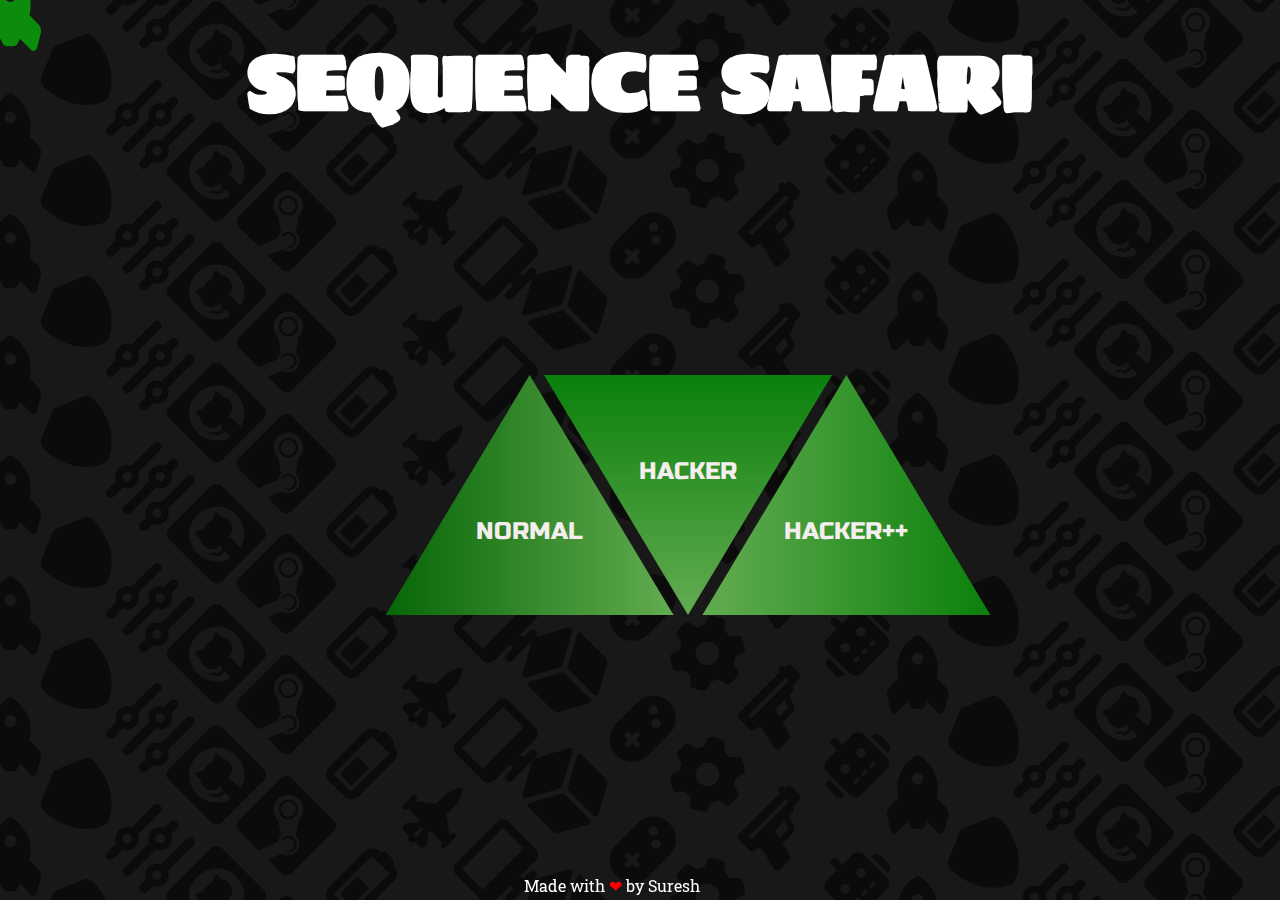
==== commit 7bb0bc86: "update" ====
--- a/index.html
+++ b/index.html
@@ -27,12 +27,12 @@
     <section>
         <main class="mainContainer">
             <h1 class="gameName">SEQUENCE SAFARI</h1>
-            <p>Select Game Mode</p>
+            <!-- <p>Select Game Mode</p> -->
             <main class="btns">
-                <span class="normalTri"></span><a href="NORMAL MODE/index.html" class="normalMode">NORMAL</a>
-                <span class="hackerTri"></span><a href="HACKER MODE/index.html" class="hackerMode">HACKER</a>
-                <span class="hackerPlusTri"></span><a href="HACKER++ MODE/index.html"
-                    class="hackerPlusMode">HACKER++</a>
+                <span class="normalTri"><a href="NORMAL MODE/index.html" class="normalMode">NORMAL</a></span>
+                <span class="hackerTri"><a href="HACKER MODE/index.html" class="hackerMode">HACKER</a></span>
+                <span class="hackerPlusTri"><a href="HACKER++ MODE/index.html"
+                        class="hackerPlusMode">HACKER++</a></span>
             </main>
             <p class="madeBy">Made with <span class="heart"> &#10084;</span> by <a class="myName"
                     href="https://github.com/Suresh-75" target="_blank">Suresh</a></p>
--- a/styles.css
+++ b/styles.css
@@ -108,99 +108,123 @@
 
 .btns {
     z-index: 1;
-    position: relative;
-    right: 18%;
+    position: fixed;
     display: grid;
     grid-template-columns: repeat(3, 1fr);
     width: 10%;
+    position: absolute;
+    top: 55%;
+    left: 25%;
+    transform: translate(-50%, -50%);
+    color: white;
 }
 
 .btns a {
-    width: 10rem;
-    height: 10rem;
     display: flex;
     justify-content: center;
     align-items: center;
     font-size: x-large;
     cursor: pointer;
     text-decoration: none;
-    color: rgb(14, 13, 13);
+    color: rgb(244, 238, 238);
     padding: 0.75rem 1.2rem;
     background-color: none;
     text-align: center;
     margin: 1rem;
     border: none;
     font-family: 'Russo One', sans-serif;
-    background-color: white;
-    border-radius: 50%;
-    background-color: green;
-    transition: 0.2s;
-}
-
-/* .normalTri {
-    position: absolute;
-    top: 50%;
-    left: 22%;
-    width: 0;
-    height: 0;
-    border: 13rem solid rgb(63, 171, 30);
-    border-left-color: transparent;
-    border-right-color: transparent;
-    border-top-color: rgb(98, 186, 26);
-    border-bottom-color: transparent;
+    transition: 0.2s;
+}
+
+.normalTri {
+    display: flex;
+    justify-content: center;
+    align-items: center;
+    background-color: #1bb32d;
+    clip-path: polygon(50% 0, 100% 100%, 0 100%);
+    background: linear-gradient(90deg, rgb(6, 102, 6), rgb(99, 172, 81));
+    width: 18rem;
+    height: 15rem;
+    transition: 0.2s;
+    cursor: pointer;
+    position: relative;
+    right: -45%;
+}
+
+.normalTri:hover {
+    letter-spacing: 2px;
+    background: rgb(20, 92, 144);
 }
 
 .hackerTri {
-    position: absolute;
-    top: 25%;
-    left: 37%;
-    width: 0;
-    height: 0;
-    border: 13rem solid rgb(63, 171, 30);
-    border-bottom-color: rgb(98, 186, 26);
-    border-left-color: transparent;
-    border-right-color: transparent;
-    border-top-color: transparent;
+    display: flex;
+    justify-content: center;
+    align-items: center;
+    background-color: #1bb32d;
+    clip-path: polygon(0 0, 50% 100%, 100% 0);
+    background: linear-gradient(0deg, rgb(99, 172, 81), rgb(11, 128, 11));
+    width: 18rem;
+    height: 15rem;
+    transition: 0.2s;
+    cursor: pointer;
+}
+
+.hackerTri:hover {
+    letter-spacing: 2px;
+    background: rgb(188, 181, 36);
 }
 
 .hackerPlusTri {
-    position: absolute;
-    top: 50%;
-    left: 52%;
-    width: 0;
-    height: 0;
-    border: 13rem solid rgb(63, 171, 30);
-    border-top-color: rgb(98, 186, 26);
-    border-left-color: transparent;
-    border-right-color: transparent;
-    border-bottom-color: transparent;
-}*/
-
-
-
+    display: flex;
+    justify-content: center;
+    align-items: center;
+    background-color: #1bb32d;
+    clip-path: polygon(50% 0, 100% 100%, 0 100%);
+    background: linear-gradient(270deg, rgb(11, 128, 11), rgb(99, 172, 81));
+    width: 18rem;
+    height: 15rem;
+    transition: 0.2s;
+    cursor: pointer;
+    position: relative;
+    right: 45%;
+}
+
+.hackerPlusTri:hover {
+    letter-spacing: 2px;
+    background: rgb(231, 18, 18);
+    color: red;
+}
+
+.normalMode {
+    position: relative;
+    top: 15%;
+}
+
+.hackerMode {
+    position: relative;
+    top: -10%;
+}
+
+.hackerPlusMode {
+    position: relative;
+    top: 15%;
+}
 
 .normalMode:hover {
     letter-spacing: 2px;
     color: rgb(248, 248, 248);
-    background-color: blue;
-    box-shadow: 0px 0px 20px blue;
-}
-
+}
 
 
 .hackerMode:hover {
     letter-spacing: 2px;
     color: white;
-    background-color: gold;
-    box-shadow: 0px 0px 20px gold;
-}
-
+}
 
 .hackerPlusMode:hover {
     letter-spacing: 2px;
-    color: white;
-    background-color: rgb(255, 0, 0);
-    box-shadow: 0px 0px 20px red;
+
+
 }
 
 .myName {
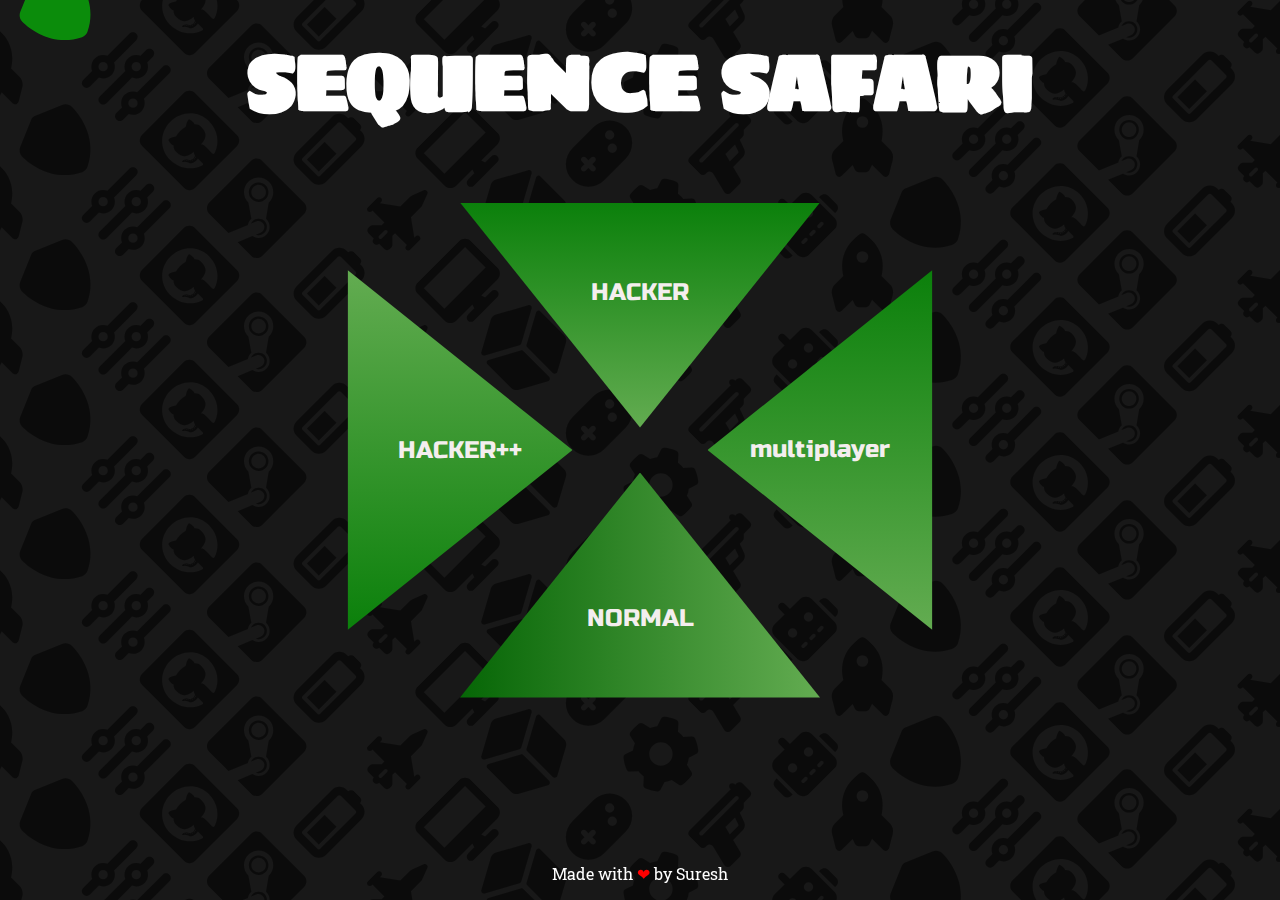
==== commit 50b2de65: "final" ====
--- a/index.html
+++ b/index.html
@@ -29,10 +29,13 @@
             <h1 class="gameName">SEQUENCE SAFARI</h1>
             <!-- <p>Select Game Mode</p> -->
             <main class="btns">
+                <span class="hackerTri"><a href="HACKER MODE/index.html" class="hackerMode">HACKER</a></span>
                 <span class="normalTri"><a href="NORMAL MODE/index.html" class="normalMode">NORMAL</a></span>
-                <span class="hackerTri"><a href="HACKER MODE/index.html" class="hackerMode">HACKER</a></span>
+            </main>
+            <main class="btns2">
                 <span class="hackerPlusTri"><a href="HACKER++ MODE/index.html"
                         class="hackerPlusMode">HACKER++</a></span>
+                <span class="multiTri"><a class="multiMode" href="MULTIPLAYER MODE/index.html">multiplayer</a></span>
             </main>
             <p class="madeBy">Made with <span class="heart"> &#10084;</span> by <a class="myName"
                     href="https://github.com/Suresh-75" target="_blank">Suresh</a></p>
--- a/styles.css
+++ b/styles.css
@@ -36,7 +36,7 @@
     height: 45px;
     user-select: none;
     cursor: default;
-    padding: 25px 10px;
+    padding: 2rem 0.5rem;
 }
 
 i:hover {
@@ -101,25 +101,36 @@
     z-index: 1;
     position: fixed;
     bottom: 0;
-    right: 45%;
-    color: white;
-    padding: 0.25rem
+    color: white;
+    padding: 1rem 0;
 }
 
 .btns {
     z-index: 1;
     position: fixed;
     display: grid;
-    grid-template-columns: repeat(3, 1fr);
-    width: 10%;
+    grid-template-rows: repeat(2, 1fr);
     position: absolute;
-    top: 55%;
-    left: 25%;
+    top: 50%;
+    left: 50%;
     transform: translate(-50%, -50%);
     color: white;
 }
 
-.btns a {
+.btns2 {
+    z-index: 1;
+    position: fixed;
+    display: grid;
+    grid-template-columns: repeat(2, 1fr);
+    position: absolute;
+    top: 50%;
+    left: 50%;
+    transform: translate(-50%, -50%);
+    color: white;
+}
+
+.btns a,
+.btns2 a {
     display: flex;
     justify-content: center;
     align-items: center;
@@ -141,14 +152,15 @@
     justify-content: center;
     align-items: center;
     background-color: #1bb32d;
-    clip-path: polygon(50% 0, 100% 100%, 0 100%);
+    clip-path: polygon(50% 0%, 100% 100%, 0 100%);
     background: linear-gradient(90deg, rgb(6, 102, 6), rgb(99, 172, 81));
-    width: 18rem;
-    height: 15rem;
-    transition: 0.2s;
-    cursor: pointer;
-    position: relative;
-    right: -45%;
+    width: 40vmin;
+    height: 25vmin;
+    transition: 0.2s;
+    cursor: pointer;
+    position: relative;
+    top: 10%;
+
 }
 
 .normalTri:hover {
@@ -163,10 +175,12 @@
     background-color: #1bb32d;
     clip-path: polygon(0 0, 50% 100%, 100% 0);
     background: linear-gradient(0deg, rgb(99, 172, 81), rgb(11, 128, 11));
-    width: 18rem;
-    height: 15rem;
-    transition: 0.2s;
-    cursor: pointer;
+    width: 40vmin;
+    height: 25vmin;
+    transition: 0.2s;
+    cursor: pointer;
+    position: relative;
+    top: -10%;
 }
 
 .hackerTri:hover {
@@ -175,18 +189,46 @@
 }
 
 .hackerPlusTri {
+    transform: rotate(90deg);
     display: flex;
     justify-content: center;
     align-items: center;
     background-color: #1bb32d;
     clip-path: polygon(50% 0, 100% 100%, 0 100%);
     background: linear-gradient(270deg, rgb(11, 128, 11), rgb(99, 172, 81));
-    width: 18rem;
-    height: 15rem;
-    transition: 0.2s;
-    cursor: pointer;
-    position: relative;
-    right: 45%;
+    width: 40vmin;
+    height: 25vmin;
+    transition: 0.2s;
+    cursor: pointer;
+    /* position: relative;
+    right: 45%; */
+}
+
+.hackerPlusTri>a {
+    transform: rotate(-90deg);
+}
+
+.multiTri {
+    transform: rotate(-90deg);
+    display: flex;
+    justify-content: center;
+    align-items: center;
+    background-color: #1bb32d;
+    clip-path: polygon(50% 0, 100% 100%, 0 100%);
+    background: linear-gradient(270deg, rgb(11, 128, 11), rgb(99, 172, 81));
+    width: 40vmin;
+    height: 25vmin;
+    transition: 0.2s;
+    cursor: pointer;
+}
+
+.multiTri:hover {
+    letter-spacing: 2px;
+    background: rgb(134, 134, 126);
+}
+
+.multiTri>a {
+    transform: rotate(90deg);
 }
 
 .hackerPlusTri:hover {
@@ -205,10 +247,6 @@
     top: -10%;
 }
 
-.hackerPlusMode {
-    position: relative;
-    top: 15%;
-}
 
 .normalMode:hover {
     letter-spacing: 2px;
@@ -223,8 +261,6 @@
 
 .hackerPlusMode:hover {
     letter-spacing: 2px;
-
-
 }
 
 .myName {
@@ -235,4 +271,12 @@
 
 .myName:hover {
     color: rgb(48, 160, 28)
+}
+
+.multiplayerBtn {}
+
+@media (width<=1000px) {
+    .gameName {
+        font-size: 4rem;
+    }
 }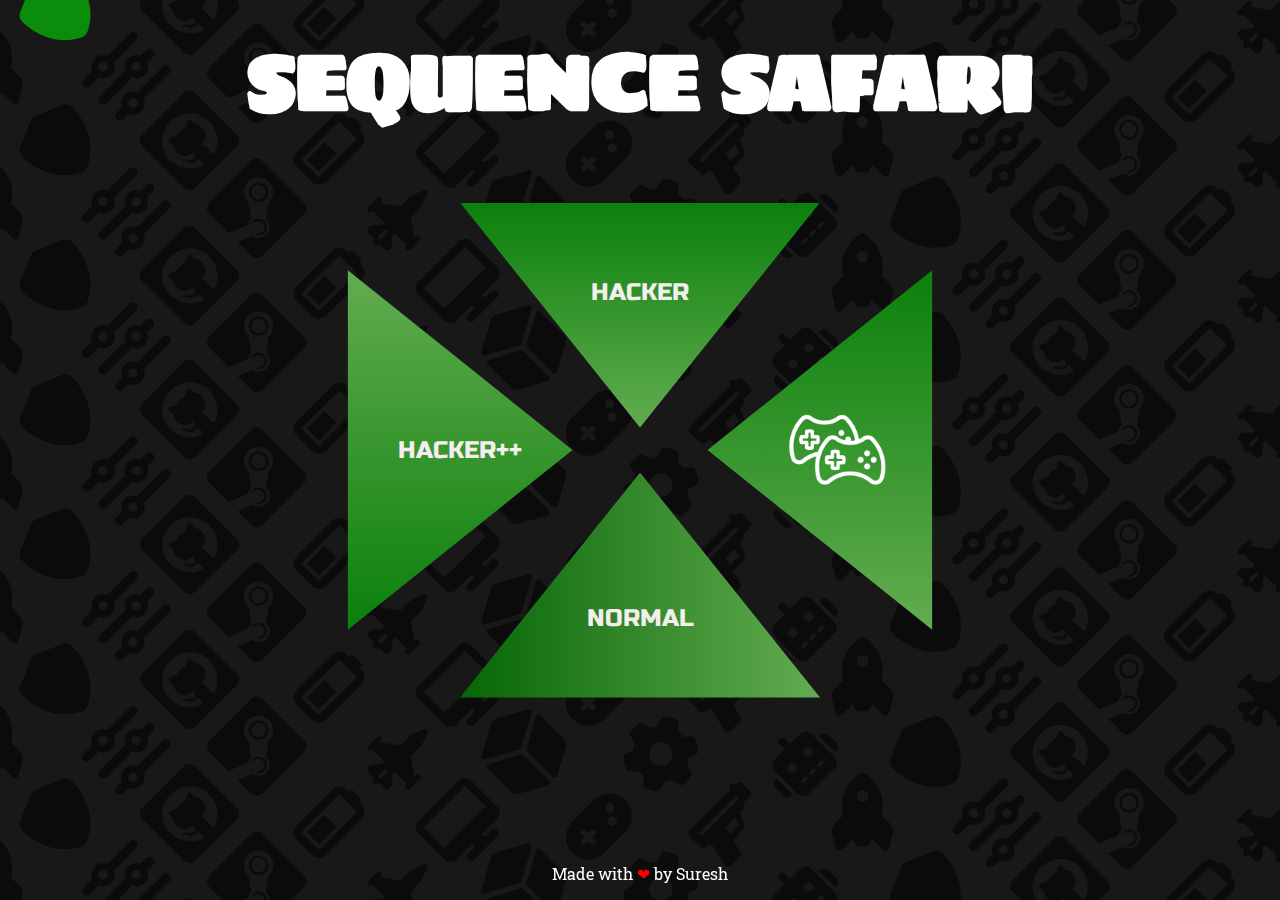
==== commit 64a90bb1: "update" ====
--- a/index.html
+++ b/index.html
@@ -35,10 +35,11 @@
             <main class="btns2">
                 <span class="hackerPlusTri"><a href="HACKER++ MODE/index.html"
                         class="hackerPlusMode">HACKER++</a></span>
-                <span class="multiTri"><a class="multiMode" href="MULTIPLAYER MODE/index.html">multiplayer</a></span>
+                <span class="multiTri"><a class="multiMode" href="MULTIPLAYER MODE/index.html"><img
+                            src="Icons/multiplayer.png " class="multiImg"></a></span>
             </main>
-            <p class="madeBy">Made with <span class="heart"> &#10084;</span> by <a class="myName"
-                    href="https://github.com/Suresh-75" target="_blank">Suresh</a></p>
+            <p class="madeBy">Made with <span class="heart">&#10084;</span> by<a class="myName"
+                    href="https://github.com/Suresh-75" target="_blank"> Suresh</a></p>
         </main>
 
         <div class="rows">
--- a/styles.css
+++ b/styles.css
@@ -164,8 +164,7 @@
 }
 
 .normalTri:hover {
-    letter-spacing: 2px;
-    background: rgb(20, 92, 144);
+    opacity: 0.7;
 }
 
 .hackerTri {
@@ -184,8 +183,7 @@
 }
 
 .hackerTri:hover {
-    letter-spacing: 2px;
-    background: rgb(188, 181, 36);
+    opacity: 0.7;
 }
 
 .hackerPlusTri {
@@ -220,11 +218,11 @@
     height: 25vmin;
     transition: 0.2s;
     cursor: pointer;
+    transition: 0.2s;
 }
 
 .multiTri:hover {
-    letter-spacing: 2px;
-    background: rgb(134, 134, 126);
+    opacity: 0.7;
 }
 
 .multiTri>a {
@@ -232,9 +230,8 @@
 }
 
 .hackerPlusTri:hover {
-    letter-spacing: 2px;
-    background: rgb(231, 18, 18);
-    color: red;
+    opacity: 0.7;
+    color: red !important;
 }
 
 .normalMode {
@@ -273,10 +270,70 @@
     color: rgb(48, 160, 28)
 }
 
-.multiplayerBtn {}
+.multiImg {
+    width: 6rem;
+    height: max-content;
+    position: absolute;
+    right: -120%;
+    transition: 0.2s;
+}
+
+.multiImg:hover {
+    width: 6.2rem;
+    height: max-content;
+}
 
 @media (width<=1000px) {
     .gameName {
         font-size: 4rem;
     }
+
+    .multiImg {
+        width: 6rem;
+        height: max-content;
+        position: absolute;
+        right: -60%;
+        transition: 0.2s;
+    }
+
+    .multiTri {
+        pointer-events: none;
+        cursor: not-allowed;
+        opacity: 0.3;
+    }
+
+    .normalTri {
+        pointer-events: none;
+        cursor: not-allowed;
+        opacity: 0.3;
+    }
+
+    .hackerTri {
+        pointer-events: none;
+        cursor: not-allowed;
+        opacity: 0.3;
+    }
+
+    .btns a,
+    .btns2 a {
+        font-size: 2rem;
+    }
+
+    .rows {
+        position: relative;
+        top: -50%;
+        right: -50%;
+    }
+}
+
+@media (width<=650px) {
+
+    .btns a,
+    .btns2 a {
+        font-size: 0.9rem;
+    }
+
+    .multiImg {
+        width: 4rem;
+    }
 }